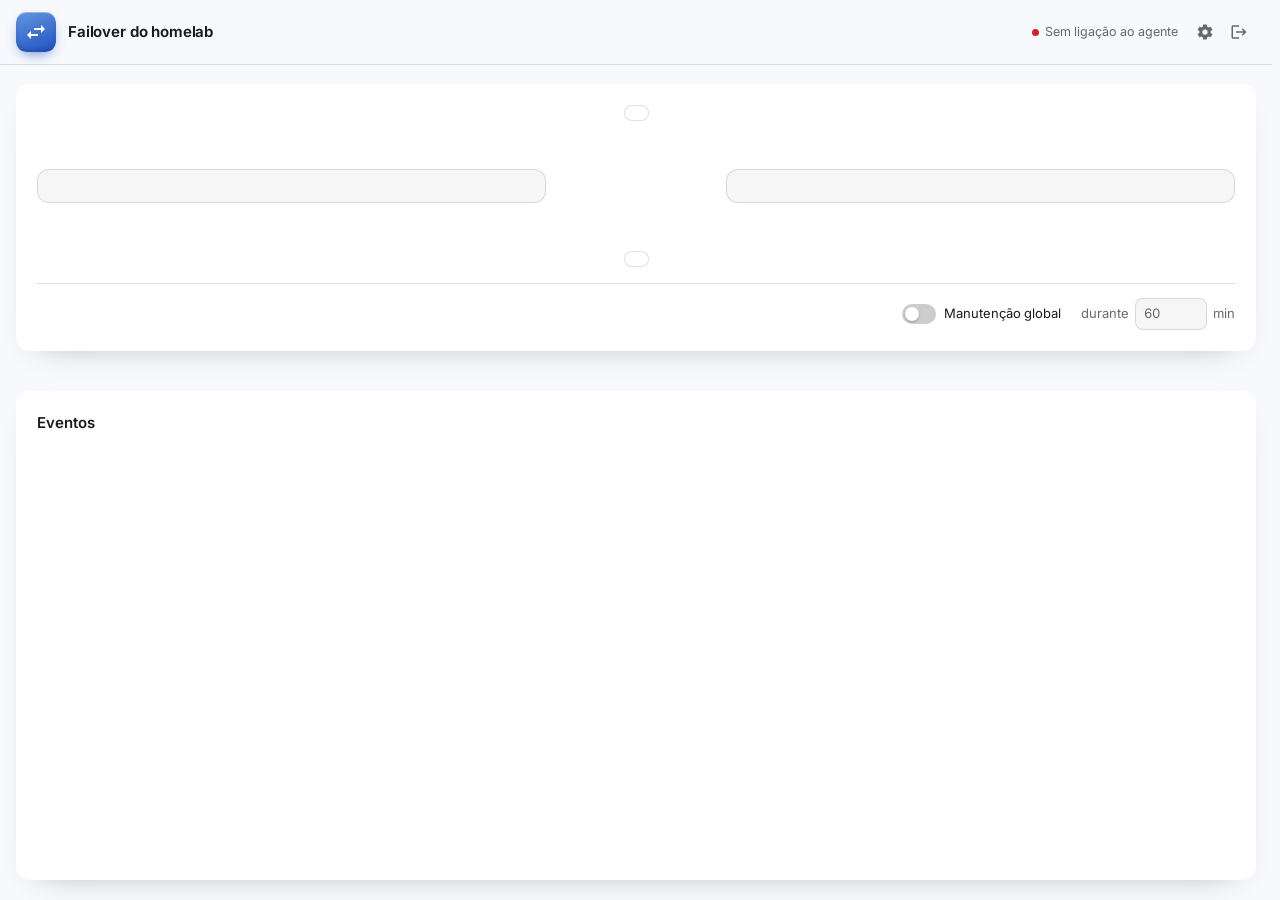
==== internal/agent/web/index.html @ 68bb16f4 "styling: touchup on small screens" ====
<!doctype html>
<html lang="pt">
<head>
<meta charset="utf-8">
<meta name="viewport" content="width=device-width, initial-scale=1">
<title>Failover</title>
<link rel="icon" href="data:image/svg+xml,%3Csvg xmlns='http://www.w3.org/2000/svg' viewBox='0 0 24 24'%3E%3Crect width='24' height='24' rx='6' fill='%232052c2'/%3E%3Cpath fill='%23fff' transform='translate(2.4 2.4) scale(.8)' d='m21 9l-4-4v3h-7v2h7v3M7 11l-4 4l4 4v-3h7v-2H7z'/%3E%3C/svg%3E">
<style>
/* Tokens follow LinuxIO (frontend/src/theme): dark variant by default, its light variant when asked. */
@font-face { font-family: "Inter Variable"; src: url(inter.woff2) format("woff2"); font-weight: 100 900; font-display: swap; }
:root {
  color-scheme: dark;
  --font: "Inter Variable", Inter, -apple-system, BlinkMacSystemFont, "Segoe UI", Roboto, sans-serif;
  --mono: ui-monospace, SFMono-Regular, "SF Mono", Menlo, Consolas, monospace;
  --bg: #1b2635;
  --paper: #233044;
  --card: rgba(17, 25, 42, .6);
  --card-gradient: linear-gradient(180deg, rgba(255,255,255,.18) 0%, rgba(255,255,255,.14) 18%, rgba(255,255,255,.11) 38%, rgba(255,255,255,.09) 62%, rgba(255,255,255,.08) 100%);
  --well: rgba(0, 0, 0, .18);
  --shadow: 0 16px 40px -28px rgba(0, 0, 0, .6);
  --text: rgba(255, 255, 255, .95);
  --muted: rgba(255, 255, 255, .56);
  --divider: rgba(255, 255, 255, .12);
  --primary: #407ad6;
  --primary-dark: #2f65cb;
  --success: #00e676;
  --warning: #ffc107;
  --error: #f54b3f;
  --info: #2196f3;
  --neutral: #bdbdbd;
  --radius-card: 14px;
  --radius-md: 12px;
  --radius: 8px;
}
@media (prefers-color-scheme: light) {
  :root {
    color-scheme: light;
    --bg: #f7f9fc; --paper: #fff;
    --card: rgba(255, 255, 255, .82);
    --card-gradient: linear-gradient(180deg, rgba(255,255,255,.72) 0%, rgba(255,255,255,.9) 40%, rgba(255,255,255,.98) 100%);
    --well: rgba(0, 0, 0, .035);
    --shadow: 0 12px 32px -24px rgba(0, 0, 0, .45);
    --text: rgba(15, 15, 15, .95); --muted: rgba(15, 15, 15, .62); --divider: rgba(0, 0, 0, .12);
    --primary: #376fd0; --primary-dark: #2052c2;
    --success: #1a7f37; --warning: #9a6700; --error: #cf222e; --info: #0969da; --neutral: #616161;
  }
}

*, *::before, *::after { box-sizing: border-box; }
html { -webkit-tap-highlight-color: transparent; }
body { margin: 0; min-height: 100vh; background: var(--bg); color: var(--text); font: 400 13px/1.5 var(--font);
  -webkit-font-smoothing: antialiased; font-feature-settings: "cv11", "ss01"; font-variant-numeric: tabular-nums; }
button, input { font: inherit; color: inherit; }
h1, h2, h3, p { margin: 0; }
a { color: inherit; }
:focus-visible { outline: 2px solid var(--primary); outline-offset: 2px; }
.muted { color: var(--muted); }
.mono { font-family: var(--mono); font-size: 12.5px; }
.icon { width: 18px; height: 18px; flex: none; fill: currentColor; }
[hidden] { display: none !important; }

/* the scrollbar's room is always kept: a page that scrolls is as wide as one that does not */
html { scrollbar-gutter: stable; }
main { max-width: 1680px; margin: 0 auto; padding: 20px 16px 48px; display: grid; gap: 20px; }
/* scrollbars as LinuxIO's: thin, almost gone until the pointer is over them */
:root { --sb-idle: rgba(127, 127, 127, .06); --sb-active: rgba(127, 127, 127, .35); --sb-hover: rgba(127, 127, 127, .5); }
* { --sb: var(--sb-idle); }
@media (hover: hover) { *:hover { --sb: var(--sb-active); } }
*::-webkit-scrollbar { width: 8px; height: 8px; }
*::-webkit-scrollbar-button { display: none; width: 0; height: 0; }
*::-webkit-scrollbar-track { background: transparent; }
*::-webkit-scrollbar-thumb { background-color: var(--sb); border-radius: 8px; border: 2px solid transparent; background-clip: content-box; }
*::-webkit-scrollbar-thumb:hover { background-color: var(--sb-hover); }
@supports not selector(::-webkit-scrollbar) { * { scrollbar-width: thin; scrollbar-color: var(--sb) transparent; } }

.card { position: relative; border-radius: var(--radius-card); background-color: var(--card); background-image: var(--card-gradient);
  box-shadow: var(--shadow); padding: 20px; border: 1px solid transparent; }
.card-head { display: flex; align-items: center; gap: 12px; margin-bottom: 16px; }
.card-head h2 { font-size: 15px; font-weight: 600; }
.card-head .spacer { flex: 1; }

/* chips: one colour (--c), mixed toward transparent, like LinuxIO's soft AppChip */
.chip { --c: var(--muted); display: inline-flex; align-items: center; gap: 6px; height: 24px; padding: 0 10px; border-radius: 999px;
  border: 1px solid color-mix(in srgb, var(--c), transparent 67%); background: color-mix(in srgb, var(--c), transparent 87%);
  color: var(--c); font-size: 12.5px; font-weight: 600; white-space: nowrap; }
.chip.xs { height: 20px; padding: 0 7px; font-size: 11.5px; }
/* all is well: say it quietly, colour is kept for what needs attention */
.chip.quiet { border-color: transparent; background: none; color: var(--muted); font-weight: 500; padding: 0 2px; }
.chip.quiet .dot { background: var(--c); }
.chip .dot, .live .dot { width: 7px; height: 7px; border-radius: 50%; background: currentColor; }
.busy .dot { animation: pulse 1.4s ease-in-out infinite; }
@keyframes pulse { 50% { opacity: .25; } }

.btn { --b: var(--primary); display: inline-flex; align-items: center; gap: 6px; padding: 5px 12px; border-radius: var(--radius);
  border: 1px solid color-mix(in srgb, var(--b), transparent 50%); background: transparent; color: var(--b);
  font-size: 12.5px; font-weight: 500; cursor: pointer; transition: background-color .15s, border-color .15s; }
.btn:hover { border-color: var(--b); background: color-mix(in srgb, var(--b), transparent 92%); }
.btn .icon { width: 16px; height: 16px; }
.btn.contained { background: var(--primary); border-color: var(--primary); color: #fff; text-shadow: 0 1px 1px rgba(0,0,0,.3); }
.btn.contained:hover { background: var(--primary-dark); }
.btn:disabled { opacity: .45; cursor: default; pointer-events: none; }
.btn.danger { --b: var(--warning); }
.btn.busy { opacity: .8; }
.btn .dot { width: 7px; height: 7px; border-radius: 50%; background: currentColor; }
.btn.busy .dot { animation: pulse 1.4s ease-in-out infinite; }

.switch { appearance: none; margin: 0; position: relative; width: 34px; height: 20px; flex: none; border-radius: 999px; cursor: pointer;
  background: color-mix(in srgb, var(--text), transparent 78%); transition: background-color .15s; }
.switch::before { content: ""; position: absolute; top: 3px; left: 3px; width: 14px; height: 14px; border-radius: 50%;
  background: #fff; box-shadow: 0 1px 2px rgba(0,0,0,.3); transition: transform .15s; }
.switch:checked { background: var(--warning); }
.switch:checked::before { transform: translateX(14px); }
.toggle { display: inline-flex; align-items: center; gap: 8px; cursor: pointer; }

input[type=number] { width: 72px; padding: 5px 8px; border-radius: var(--radius); border: 1px solid var(--divider);
  background: var(--well); font-variant-numeric: tabular-nums; }
input[type=number]:hover { border-color: color-mix(in srgb, var(--text), transparent 60%); }

/* header: brand, tabs, then status and actions */
.top { display: flex; align-items: center; gap: 12px 20px; flex-wrap: wrap; position: sticky; top: 0; z-index: 10;
  margin: -20px -16px 0; padding: 12px 16px; background: var(--bg); box-shadow: 0 1px 0 var(--divider); } /* always in view */
.brand { display: flex; align-items: center; gap: 12px; color: inherit; text-decoration: none; border-radius: 12px; }
.logo { display: grid; place-items: center; width: 40px; height: 40px; border-radius: 26%; color: #fff;
  background: linear-gradient(160deg, #6395e0, var(--primary-dark));
  box-shadow: inset 0 1px 1px rgba(255,255,255,.4), inset 0 -2px 4px rgba(0,0,0,.15), 0 6px 14px -6px rgba(32,82,194,.8); }
.logo .icon { width: 24px; height: 24px; }
.brand h1 { font-size: 15px; font-weight: 650; letter-spacing: -.01em; }
.brand-row { display: flex; align-items: baseline; gap: 8px; }
.version { color: var(--muted); font-size: 12.5px; text-decoration: none; font-variant-numeric: tabular-nums; }
.version:hover { color: var(--text); text-decoration: underline; }
.top-meta { display: flex; align-items: center; gap: 0; flex-wrap: wrap; margin-left: auto; }
.top-meta .live { margin-right: 10px; }
.page { display: grid; gap: 20px; }
/* settings: an index on the left, the sections on the right */
.settings { display: grid; grid-template-columns: 180px minmax(0, 1fr); gap: 20px; align-items: start; }
.toc { position: sticky; top: 84px; display: grid; gap: 2px; }
.toc a { padding: 7px 12px; border-radius: 8px; color: var(--muted); text-decoration: none; }
.toc a:hover { color: var(--text); background: color-mix(in srgb, var(--text), transparent 92%); }
.toc a[aria-current] { color: var(--text); background: color-mix(in srgb, var(--text), transparent 88%); }
#settingsBody { display: grid; gap: 16px; }
.set-sec { scroll-margin-top: 84px; }
.set-sec h2 { font-size: 15px; font-weight: 600; margin-bottom: 12px; }
.set-form fieldset { border: 0; padding: 0; margin: 0; display: grid; gap: 14px; min-width: 0; }
.set-field { display: grid; grid-template-columns: 240px minmax(0, 1fr); column-gap: 16px; row-gap: 4px; align-items: center; }
.set-label { display: flex; gap: 8px; align-items: center; }
.set-input { display: flex; align-items: center; gap: 6px; min-width: 0; }
.set-input input { width: min(100%, 380px); padding: 7px 10px; border-radius: var(--radius); border: 1px solid var(--divider); background: var(--well); }
.set-input input[type=number] { width: 96px; }
.set-input input:focus-visible { outline: 2px solid var(--primary); outline-offset: 0; }
.set-help, .field-err { grid-column: 2; font-size: 11.5px; color: var(--muted); }
.field-err { color: var(--error); }
.field-err:empty, .sec-err:empty, .checks:empty { display: none; }
.set-field:has(.field-err:not(:empty)) input { border-color: var(--error); }
fieldset:disabled .set-input input { opacity: .6; cursor: not-allowed; }
.checks { list-style: none; padding: 0; margin: 12px 0 0; display: grid; gap: 4px; font-size: 12.5px; }
.checks li { display: flex; gap: 6px; align-items: center; }
.checks .icon { width: 16px; height: 16px; }
.sec-err { margin-top: 12px; }
.sec-sub { margin-top: 20px; padding-top: 16px; border-top: 1px solid var(--divider); }
.set-sec .banner { margin-top: 12px; }
.disc-table { width: 100%; border-collapse: collapse; margin-bottom: 12px; font-size: 12.5px; }
.disc-table th { text-align: left; font-weight: 500; color: var(--muted); padding: 0 12px 8px 0; }
.disc-table td { padding: 8px 12px 8px 0; border-top: 1px solid var(--divider); }
.disc-table td:first-child { color: var(--muted); }
.disc-new { color: var(--primary); font-weight: 600; }
.disc-list { margin: 0 0 8px; }
.disc-row { align-items: flex-start !important; }
.disc-row input[type=checkbox] { margin-top: 3px; width: 16px; height: 16px; flex: none; }
.disc-row.is-done { opacity: .7; }
.disc-notes { display: block; color: var(--warning); font-size: 11.5px; margin-top: 2px; white-space: normal; } /* .list .grow cuts to one line */
.tl-row { display: grid; grid-template-columns: repeat(auto-fit, minmax(180px, 1fr)); gap: 0 12px; }
.tl-row .pw-field input { width: 100%; min-width: 0; }
.tl-row .pw-field { margin-top: 8px; }
.tl-err:empty { display: none; }
.form-foot .spacer { flex: 1; }
.setup { max-width: 820px; margin: 0 auto; display: grid; grid-template-columns: minmax(0, 1fr); gap: 16px; }
.setup-foot { display: flex; align-items: center; justify-content: space-between; gap: 12px; }
.wiz-n { display: inline-grid; place-items: center; width: 22px; height: 22px; border-radius: 50%; margin-right: 8px; font-size: 11.5px;
  background: var(--primary); color: #fff; font-variant-numeric: tabular-nums; vertical-align: 1px; }
.wiz-intro { margin: -4px 0 16px !important; }
.wiz-done { display: flex; gap: 8px; align-items: center; margin-top: 12px; }
.su-form { display: grid; gap: 14px; }
.su-form [hidden] { display: none !important; }
#svcForm fieldset { border: 0; padding: 0; margin: 0; display: grid; gap: 14px; min-width: 0; }
#svcForm .set-field { grid-template-columns: minmax(0, 1fr); }
#svcForm .set-help, #svcForm .field-err { grid-column: 1; }
#svcForm .set-input input, #svcForm select { width: min(100%, 420px); }
#svcForm textarea { width: 100%; min-height: 120px; padding: 8px 10px; border-radius: var(--radius); border: 1px solid var(--divider);
  background: var(--well); font: 12.5px/1.5 var(--mono); resize: vertical; }
#svcForm fieldset:disabled textarea, #svcForm fieldset:disabled select { opacity: .6; cursor: not-allowed; }
.svc-img { object-fit: contain; }
.icon-url { display: flex; align-items: center; gap: 10px; width: 100%; }
.icon-url .svc-icon { width: 34px; height: 34px; border-radius: 8px; flex: none; }
.icon-url input { flex: 1; }
.set-help a { color: var(--primary); }
select option { background-color: var(--paper); color: var(--text); } /* the list takes the select's see-through well otherwise */
select { font: inherit; color: inherit; padding: 5px 8px; border-radius: 8px; border: 1px solid var(--divider); background: var(--well);
  font-variant-numeric: tabular-nums; }
.live { display: inline-flex; align-items: center; gap: 6px; color: var(--muted); font-size: 12.5px; margin-left: 4px; font-variant-numeric: tabular-nums; }
.live .dot { background: var(--success); }
.live.stale .dot { background: var(--error); }

.banner { display: flex; gap: 10px; align-items: flex-start; padding: 12px 16px; border-radius: var(--radius-md);
  border: 1px solid color-mix(in srgb, var(--c), transparent 60%); background: color-mix(in srgb, var(--c), transparent 88%); }
.banner .icon { color: var(--c); margin-top: 1px; }

/* the topology: where every service is running right now */
.topo { position: relative; display: grid; grid-template-columns: minmax(0, 1fr) minmax(110px, 180px) minmax(0, 1fr);
  grid-template-areas: ". clients ." "server lane tnas" ". internet ."; row-gap: 48px; align-items: stretch; }
#nodeServer { grid-area: server; } #nodeTnas { grid-area: tnas; } #lane { grid-area: lane; }
#internet { grid-area: internet; }
.clients { grid-area: clients; justify-self: center; position: relative; z-index: 1; display: flex; align-items: center; gap: 10px;
  padding: 7px 16px 7px 7px; border-radius: 999px; background: var(--paper); border: 1px solid var(--divider); box-shadow: var(--shadow); white-space: nowrap; }
.clients .node-icon { width: 32px; height: 32px; border-radius: 50%; }
.clients .node-icon .icon { width: 18px; height: 18px; }
.clients strong { font-weight: 600; }
.clients small { display: block; color: var(--muted); font-size: 11.5px; }
/* the wires from the clients; packets travel along the ones carrying traffic */
.wires { position: absolute; inset: 0; width: 100%; height: 100%; overflow: visible; pointer-events: none; }
.wire { fill: none; stroke: var(--divider); stroke-width: 2; }
.wire.on { stroke: color-mix(in srgb, var(--wc), transparent 50%); stroke-dasharray: 6 8; animation: wire 1s linear infinite; }
@keyframes wire { to { stroke-dashoffset: -14; } }
.pkt { fill: var(--wc); filter: drop-shadow(0 0 4px var(--wc)); }
.node, .lane { position: relative; z-index: 1; }
.probe { position: absolute; left: 0; top: 50%; width: 10px; height: 10px; border-radius: 50%; background: var(--pc);
  box-shadow: 0 0 12px 3px color-mix(in srgb, var(--pc), transparent 40%); pointer-events: none; }
.lane-label { grid-area: label; align-self: end; color: var(--muted); font-size: 11.5px; white-space: nowrap; }
/* under the link: the mode, then the services on their way */
.lane-under { grid-area: pills; align-self: start; display: grid; justify-items: center; gap: 8px; margin-top: 6px; }
/* opaque: the link runs behind it when the boxes stack */
.mode-chip { text-decoration: none; background: linear-gradient(color-mix(in srgb, var(--c), transparent 87%), color-mix(in srgb, var(--c), transparent 87%)), var(--paper); }
/* heartbeat bars: one per check, newest on the right */
.beats { display: flex; gap: 2px; height: 22px; align-items: stretch; }
.beat { flex: 1; min-width: 2px; border-radius: 3px; background: color-mix(in srgb, var(--text), transparent 92%); transform-origin: bottom; }
.beat.up { background: color-mix(in srgb, var(--success), transparent 25%); } .beat.down { background: var(--error); }
.beat.unknown { background: color-mix(in srgb, var(--neutral), transparent 55%); }
.beat.new { animation: beat-in .5s cubic-bezier(.2, .8, .2, 1); }
@keyframes beat-in { from { transform: scaleY(0); opacity: 0; } }
.beats-foot { display: flex; justify-content: space-between; margin-top: 4px; color: var(--muted); font-size: 11.5px; font-variant-numeric: tabular-nums; }
.node-beats .beats { height: 16px; }
.ring { width: 14px; height: 14px; border-radius: 50%; flex: none;
  background: conic-gradient(var(--c) calc(var(--p) * 1%), color-mix(in srgb, var(--c), transparent 75%) 0);
  -webkit-mask: radial-gradient(circle, transparent 3.5px, #000 4px); mask: radial-gradient(circle, transparent 3.5px, #000 4px); }
.live.ping .dot { animation: live-ping .9s ease-out; }
@keyframes live-ping { from { box-shadow: 0 0 0 0 color-mix(in srgb, var(--success), transparent 20%); } to { box-shadow: 0 0 0 7px transparent; } }
.node { border-radius: 12px; background: var(--well); padding: 16px; display: grid; grid-template-columns: minmax(0, 1fr); gap: 12px; align-content: start;
  border: 1px solid var(--divider); transition: border-color .5s, box-shadow .5s, background-color .15s; }
.node:has(.node-head:hover) { background: color-mix(in srgb, var(--text), transparent 95%); }
.node.lit { border-color: color-mix(in srgb, var(--info), transparent 50%); box-shadow: 0 0 0 3px color-mix(in srgb, var(--info), transparent 88%); }
.node-head { display: flex; flex-wrap: wrap; align-items: center; gap: 8px 12px; width: 100%; padding: 0; border: 0; border-radius: 8px;
  background: none; color: inherit; font: inherit; text-align: left; cursor: pointer; }
.node-id { display: grid; min-width: 0; }
.node-meta { display: flex; align-items: center; gap: 6px; color: var(--muted); font-size: 12.5px; }
.node-meta .icon { width: 15px; height: 15px; }
.node-meta.warn { color: var(--warning); }
.node-icon { display: grid; place-items: center; width: 38px; height: 38px; border-radius: 10px;
  background: color-mix(in srgb, var(--text), transparent 90%); }
.node-icon .icon { width: 22px; height: 22px; }
/* the machine's state, breathing: green up, amber degraded, red down, grey unknown */
.node-icon.st { --sc: var(--neutral); color: var(--sc); background: color-mix(in srgb, var(--sc), transparent 82%);
  transition: color .4s, background-color .4s; }
.node-icon.st-up { --sc: var(--success); animation: halo 2.8s ease-out infinite, glow 2.8s ease-in-out infinite; }
.node-icon.st-warn { --sc: var(--warning); animation: halo 1.6s ease-out infinite, glow 1.6s ease-in-out infinite; }
.node-icon.st-down { --sc: var(--error); animation: halo 1s ease-out infinite, glow 1s ease-in-out infinite; }
@keyframes halo { from { box-shadow: 0 0 0 0 color-mix(in srgb, var(--sc), transparent 50%); } 70%, to { box-shadow: 0 0 0 8px transparent; } }
@keyframes glow { 50% { background-color: color-mix(in srgb, var(--sc), transparent 68%); } }
.node-title { font-size: 15px; font-weight: 600; }
/* the chip wraps to the right when the head is narrow */
.node-end { display: flex; align-items: center; gap: 12px; margin-left: auto; }
/* centred, the lines as even as they can be (text-wrap: balance over the pills as words) */
.pills { min-height: 32px; text-align: center; text-wrap: balance; line-height: 0; margin: -4px; }
.pills > * { margin: 4px; vertical-align: middle; line-height: 1.5; }
.pills .empty { display: inline-block; line-height: 32px; }
/* dragging a service to the other box: a copy follows the pointer, the box it may go to lights up */
.node .pill { touch-action: none; } /* a touch on a pill drags it rather than scroll */
.pill.dragging { opacity: .35; }
.pill-ghost { position: fixed; z-index: 30; pointer-events: none; margin: 0; box-shadow: 0 12px 28px -10px rgba(0,0,0,.6);
  background: var(--paper) !important; transform: rotate(-2deg); }
.node.drop-ok { border-color: var(--primary); box-shadow: 0 0 0 3px color-mix(in srgb, var(--primary), transparent 80%); }
.node.drop-ok.over { background: color-mix(in srgb, var(--primary), transparent 90%); }
.pill { --c: var(--success); display: inline-flex; align-items: center; gap: 7px; height: 32px; padding: 0 12px 0 9px; border-radius: 999px;
  font: inherit; font-weight: 550; color: inherit; cursor: pointer; border: 1px solid color-mix(in srgb, var(--c), transparent 62%);
  background: color-mix(in srgb, var(--c), transparent 88%); transition: background-color .15s; }
/* the state colour goes on the icon (and ring/dot) only; the pill itself stays neutral */
.pill, .pill.quiet { border-color: var(--divider); background: color-mix(in srgb, var(--text), transparent 95%); }
.pill:hover { background: color-mix(in srgb, var(--text), transparent 90%); }
.pill .icon { width: 16px; height: 16px; color: var(--c); }
.pill .dot { width: 7px; height: 7px; border-radius: 50%; background: var(--c); }
.empty { color: var(--muted); font-size: 12.5px; }
/* the label above the link, the services on their way below (beside it when vertical) */
.lane { position: relative; display: grid; grid-template-rows: 1fr 1fr; grid-template-areas: "label" "pills";
  justify-items: center; gap: 8px; padding: 12px 8px; }
.lane-pills { display: flex; flex-wrap: wrap; justify-content: center; gap: 6px; }
/* opaque, so the link does not show through them when it runs vertically behind */
.lane-pills .pill { background: var(--paper); }
.lane-pills .pill:hover { background: color-mix(in srgb, var(--text) 8%, var(--paper)); }
/* the link between the two: the agent's checks flow from the TNAS to the server,
   green or red; while services are on their way it flows their way, in amber */
.lane { --fc: var(--success); }
.lane.down { --fc: var(--error); }
.lane.moving { --fc: var(--warning); }
.flow { position: absolute; left: 0; right: 0; top: 50%; height: 2px; margin-top: -1px;
  background: repeating-linear-gradient(90deg, var(--divider) 0 6px, transparent 6px 12px); }
.lane.active .flow { background-image: repeating-linear-gradient(90deg, color-mix(in srgb, var(--fc), transparent 35%) 0 6px, transparent 6px 12px);
  animation: flow .8s linear infinite; }
.flow::after { content: ""; position: absolute; top: -3px; left: 0; width: 8px; height: 8px; border-radius: 50%; opacity: 0;
  background: var(--fc); box-shadow: 0 0 10px 2px color-mix(in srgb, var(--fc), transparent 40%); }
.lane.active .flow::after { opacity: 1; animation: packet 2.2s cubic-bezier(.45, 0, .55, 1) infinite; }
.lane.back .flow, .lane.back .flow::after { animation-direction: reverse; }
@keyframes flow { to { background-position: 12px 0; } }
@keyframes packet { from { left: 0; } to { left: calc(100% - 8px); } }
.lane > :not(.flow, .probe) { position: relative; }
.hero-foot { display: flex; align-items: center; gap: 12px 20px; flex-wrap: wrap; margin-top: 16px; padding-top: 14px;
  border-top: 1px solid var(--divider); }
.hero-foot .router { display: inline-flex; align-items: center; gap: 8px; margin-right: auto; }
.duration { display: inline-flex; align-items: center; gap: 6px; color: var(--muted); }

/* services */
/* under the topology: the services, then the events with their own scroll */
.lower { display: grid; grid-template-columns: minmax(0, 1fr); gap: 20px; }
.svc-col { display: grid; gap: 16px; min-width: 0; }
.ev-card { display: flex; flex-direction: column; min-height: 0; padding-bottom: 12px; }
.ev-card .timeline { overflow-y: auto; min-height: 0; flex: 1; margin: 0 -8px; padding: 0 8px; }
/* wide screens: the page fits the window, and only the lists scroll */
@media (min-width: 861px) and (min-height: 640px) {
  main:has(#page-overview:not([hidden])) { height: 100dvh; grid-template-rows: auto minmax(0, 1fr); padding-bottom: 20px; }
  #page-overview { display: flex; flex-direction: column; min-height: 0; }
  .lower { flex: 1; min-height: 0; display: flex; flex-direction: column; }
  .ev-card { flex: 1; min-height: 240px; } /* below that, the page scrolls */
}
.grid { display: grid; grid-template-columns: repeat(auto-fill, minmax(210px, 1fr)); gap: 12px; }
.svc { --accent: var(--success); display: flex; flex-direction: column; gap: 10px; padding: 14px; border-radius: 12px; cursor: pointer;
  border-bottom: 3px solid color-mix(in srgb, var(--accent), transparent 70%); scroll-margin-top: 84px; transition: border-color .5s, background-color .15s; }
.svc.alert { border-bottom-color: var(--accent); }
.svc:hover { background-color: color-mix(in srgb, var(--text), transparent 96%); }
.svc-top { display: flex; align-items: center; gap: 10px; min-width: 0; }
.svc-top h3 { font-size: 13px; font-weight: 600; min-width: 0; overflow: hidden; text-overflow: ellipsis; white-space: nowrap; }
.svc-top .svc-icon { width: 30px; height: 30px; border-radius: 8px; }
.svc-top .svc-icon .icon { width: 18px; height: 18px; }
.svc-top .sdot { margin-left: auto; width: 8px; height: 8px; border-radius: 50%; flex: none; background: var(--accent); }
.svc-line { color: var(--muted); font-size: 12.5px; font-variant-numeric: tabular-nums; }
.svc-icon { display: grid; place-items: center; width: 38px; height: 38px; border-radius: 26%; flex: none; color: var(--accent);
  background: color-mix(in srgb, var(--accent), transparent 86%); }
.svc-icon .icon { width: 22px; height: 22px; }
.svc-icon:has(.svc-img) { background: none; } /* a service's own icon has its colours: no tint behind it */
.svc-open { display: inline-flex; align-items: center; gap: 2px; padding: 0; border: 0; background: none; color: inherit;
  font: inherit; cursor: pointer; }
.svc-open:hover { color: var(--primary); }
.status { display: grid; gap: 8px; }
.status p { color: var(--text); }
.status.tone-error p { color: var(--error); }
.bar { height: 6px; border-radius: 999px; background: color-mix(in srgb, var(--text), transparent 90%); overflow: hidden; }
.bar span { display: block; height: 100%; border-radius: inherit; background: var(--accent); transition: width .6s ease; }

/* rules + events */
.seg { display: grid; grid-template-columns: 1fr 1fr; gap: 8px; border: 0; padding: 0; margin: 0 0 16px; }
.seg legend { color: var(--muted); font-size: 12.5px; margin-bottom: 6px; padding: 0; }
.seg label { display: grid; gap: 2px; padding: 10px 12px; border-radius: var(--radius-md); border: 1px solid var(--divider);
  background: var(--well); cursor: pointer; }
.seg input { position: absolute; opacity: 0; pointer-events: none; }
.seg strong { font-weight: 600; }
.seg small { color: var(--muted); font-size: 12.5px; }
.seg label:has(input:checked) { border-color: var(--primary); background: color-mix(in srgb, var(--primary), transparent 85%); }
.seg label:has(input:focus-visible) { outline: 2px solid var(--primary); outline-offset: 2px; }
.field { display: flex; align-items: center; gap: 8px; margin-bottom: 16px; }
.unit { color: var(--muted); margin-left: 6px; }
.form-foot { display: flex; justify-content: flex-end; align-items: center; gap: 8px; margin-top: 16px; }

.timeline { list-style: none; margin: 0; padding: 0; }
.ev { --c: var(--neutral); display: grid; grid-template-columns: 14px 96px 120px minmax(0, 1fr); gap: 12px; padding: 9px 4px; align-items: start; }
.ev time { color: var(--muted); font-variant-numeric: tabular-nums; font-size: 12.5px; white-space: nowrap; }
.ev-svc { color: var(--muted); font-size: 12.5px; overflow: hidden; text-overflow: ellipsis; white-space: nowrap; }
.ev.err p { color: var(--error); }
.sheet .ev { grid-template-columns: 14px 96px minmax(0, 1fr); }
.ev-filters { display: flex; flex-wrap: wrap; gap: 8px; margin-bottom: 8px; }
.ev-filters .btn { margin-left: auto; }
.ev-card .ev-filters { flex-wrap: nowrap; align-items: center; }
.ev-card .ev-filters select { max-width: 45%; }
.ev-card .ev-filters input { flex: 1; min-width: 0; max-width: 320px; }
.ev-card .ev-filters .icon-btn { margin-left: auto; }
.ev-filters input { flex: 1; min-width: 180px; max-width: 320px; padding: 6px 10px; border-radius: 8px; border: 1px solid var(--divider); background: var(--well); }
#evMore { display: flex; justify-content: center; padding-top: 12px; }
#evMore:empty { display: none; }
.ev + .ev { border-top: 1px solid var(--divider); }
.ev-dot { width: 10px; height: 10px; margin-top: 4px; border-radius: 50%; background: var(--c);
  box-shadow: 0 0 0 3px color-mix(in srgb, var(--c), transparent 80%); }
.ev { border-radius: 8px; }
.ev.fresh { animation: fresh 2s ease-out; }
@keyframes fresh { from { background: color-mix(in srgb, var(--c), transparent 82%); transform: translateY(-6px); } 30% { transform: none; } }

/* dialog and toasts */
dialog { width: min(440px, calc(100vw - 32px)); padding: 24px; border-radius: var(--radius-card); color: var(--text);
  background: var(--paper); border: 1px solid rgba(255,255,255,.2);
  box-shadow: 0 0 10px rgba(255,255,255,.18), 0 0 20px rgba(255,255,255,.1), 0 24px 48px -12px rgba(0,0,0,.6); }
dialog::backdrop { background: rgba(0, 0, 0, .5); }
dialog h2 { font-size: 15px; font-weight: 600; margin-bottom: 8px; }
dialog p { color: var(--muted); }
.dlg-foot { display: flex; justify-content: flex-end; gap: 8px; margin-top: 20px; }
.pw-field { display: grid; gap: 4px; margin-top: 12px; color: var(--muted); font-size: 12.5px; }
.pw-field input { padding: 8px 10px; border-radius: var(--radius); border: 1px solid var(--divider); background: var(--well); font-size: 13px; }
.pw-field input:focus-visible { outline: 2px solid var(--primary); outline-offset: 0; }
#pwErr:empty, .token-err:empty { display: none; }
.sec-btns { display: flex; flex-wrap: wrap; gap: 8px; margin-top: 12px; }
.sec .toggle { margin-bottom: 8px; }
.sec .kv { margin-top: 12px; }
.toasts { position: fixed; right: 16px; bottom: 16px; display: grid; gap: 8px; z-index: 10; }
.toast { --c: var(--success); display: flex; gap: 10px; align-items: center; max-width: 380px; padding: 10px 14px;
  border-radius: var(--radius-md); background: var(--paper); border: 1px solid color-mix(in srgb, var(--c), transparent 55%);
  box-shadow: 0 6px 16px -8px rgba(0,0,0,.5); }
.toast .icon { color: var(--c); }
.toast { animation: toast-in .25s cubic-bezier(.2, .8, .2, 1); }
@keyframes toast-in { from { opacity: 0; transform: translateY(8px); } }

/* details sheet */
dialog.sheet { margin: 0 0 0 auto; width: min(580px, 100vw); max-width: 100vw; height: 100dvh; max-height: 100dvh; padding: 0;
  border-radius: var(--radius-card) 0 0 var(--radius-card); border-right: 0; }
dialog.sheet[open] { animation: sheet-in .32s cubic-bezier(.2, .8, .2, 1); }
dialog.sheet[open]::backdrop { animation: fade-in .32s ease; }
@keyframes sheet-in { from { transform: translateX(56px); opacity: 0; } }
@keyframes fade-in { from { opacity: 0; } }
.sheet-inner { display: grid; grid-template-rows: auto minmax(0, 1fr) auto; height: 100%; }
.sheet-head { display: flex; align-items: center; gap: 12px; padding: 20px 16px 16px 20px; border-bottom: 1px solid var(--divider); }
.sheet-title { display: flex; align-items: center; gap: 12px; flex: 1; min-width: 0; }
.sheet-title h2 { margin: 0; font-size: 15px; }
.sheet-title .chip { margin-left: auto; }
.sheet-body { overflow-y: auto; padding: 0 20px 28px; }
.sheet-body p { color: var(--text); }
.sheet-foot { display: flex; align-items: center; justify-content: space-between; gap: 12px; flex-wrap: wrap;
  padding: 14px 20px; border-top: 1px solid var(--divider); }
.icon-btn { display: grid; place-items: center; width: 34px; height: 34px; flex: none; border-radius: 50%; border: 0;
  background: none; color: var(--muted); cursor: pointer; }
.icon-btn:hover { background: color-mix(in srgb, var(--text), transparent 90%); color: var(--text); }
.sec { padding-top: 20px; }
.sec h3 { margin: 0 0 10px; font-size: 13px; font-weight: 600; color: var(--muted); }
.sec-head { display: flex; align-items: center; justify-content: space-between; gap: 12px; margin-bottom: 10px; }
.sec-head h3 { margin: 0; }
.kv { display: grid; grid-template-columns: max-content minmax(0, 1fr); gap: 8px 18px; margin: 0; }
.kv dt { color: var(--muted); }
.kv dd { margin: 0; overflow-wrap: anywhere; }
.list { list-style: none; margin: 0; padding: 0; }
.list li { display: flex; align-items: center; gap: 10px; padding: 9px 0; border-top: 1px solid var(--divider); }
.list li:first-child { border-top: 0; }
.list .grow { flex: 1; min-width: 0; overflow: hidden; text-overflow: ellipsis; white-space: nowrap; }
.list .icon { width: 16px; height: 16px; }
.list .side { color: var(--muted); font-size: 12.5px; white-space: nowrap; font-variant-numeric: tabular-nums; }
.stack { margin-top: 14px; }
.stack-name { display: flex; align-items: center; gap: 8px; font-weight: 600; margin-bottom: 2px; }
.stack-name .icon { width: 16px; height: 16px; color: var(--muted); }
.ok-text { color: var(--success); } .bad-text { color: var(--error); } .warn-text { color: var(--warning); }
.note-text { color: var(--muted) !important; font-size: 12.5px; margin-top: 8px; }

@media (max-width: 860px) {
  .set-sec, .svc { scroll-margin-top: 124px; } /* the sticky header takes two lines here */
  .ev, .sheet .ev { grid-template-columns: 14px auto minmax(0, 1fr); row-gap: 2px; }
  .ev p { grid-column: 2 / -1; }
  .settings { grid-template-columns: minmax(0, 1fr); }
  .set-field { grid-template-columns: minmax(0, 1fr); }
  .set-help, .field-err { grid-column: 1; }
  .toc { display: none; }
  .lower { grid-template-columns: minmax(0, 1fr); }
  .ev-card .timeline { max-height: 60vh; }
  .topo { grid-template-columns: minmax(0, 1fr); grid-template-areas: "clients" "server" "lane" "tnas" "internet"; row-gap: 0; }
  #internet { margin: 14px 0 0; }
  .wires { display: none; }
  .clients { margin-bottom: 14px; }
  .probe { left: 50%; top: 0; }
  /* only the mode, centred on the link; the label goes */
  .lane { grid-template: auto / minmax(0, 1fr); grid-template-areas: "pills"; align-items: center; padding: 14px 0; }
  .lane-label { display: none; }
  .lane-under { margin-top: 0; }
  .sm-hide { display: none !important; }
  .hero-foot .router { flex-basis: 100%; } /* the maintenance and its time share the line below */
  .lane-pills:empty { display: none; }
  .flow { left: 50%; right: auto; top: 0; bottom: 0; width: 2px; height: auto; margin: 0 0 0 -1px;
    background: repeating-linear-gradient(180deg, var(--divider) 0 6px, transparent 6px 12px); }
  .lane.active .flow { background-image: repeating-linear-gradient(180deg, color-mix(in srgb, var(--fc), transparent 35%) 0 6px, transparent 6px 12px);
    animation-name: flow-v; }
  .flow::after { top: 0; left: -3px; }
  .lane.active .flow::after { animation-name: packet-v; }
  @keyframes flow-v { to { background-position: 0 12px; } }
  @keyframes packet-v { from { top: 0; } to { top: calc(100% - 8px); } }
  dialog.sheet { border-radius: 0; }
}
@media (max-width: 420px) { .grid { grid-template-columns: minmax(0, 1fr); } .seg { grid-template-columns: 1fr; } }
@media (prefers-reduced-motion: reduce) { *, *::before, *::after { animation: none !important; transition: none !important; } }
</style>
</head>
<body>
<main>
  <header class="top">
    <div class="brand-row"><a class="brand" href="#/" title="Visão geral"><span class="logo" data-icon="swap"></span><h1>Failover do homelab</h1></a>
      <a class="version" id="version" target="_blank" rel="noopener" title="Esta versão no GitHub"></a></div>
    <div class="top-meta">
      <span class="live" id="live"><span class="dot"></span><span id="liveText">A ligar ao agente…</span></span>
      <a class="icon-btn" href="#/definicoes" aria-label="Definições" title="Definições" data-icon="cog"></a>
      <button class="icon-btn" data-logout aria-label="Sair" title="Sair (sai sozinho após 30 min sem atividade)" data-icon="logout"></button>
    </div>
  </header>

  <section class="page" id="page-overview">
  <div class="banner" id="banner" role="alert" hidden><span data-icon="alert"></span><div id="bannerText"></div></div>
  <div class="banner" id="setupBanner" style="--c:var(--info)" hidden><span data-icon="wrench"></span>
    <div>A configuração inicial ainda não está concluída. <a href="#/assistente">Continuar o assistente</a></div></div>

  <section class="card" aria-label="Onde está cada serviço">
    <div class="topo" id="topo">
      <svg class="wires" id="wires" aria-hidden="true"></svg>
      <div class="clients" id="clients"></div>
      <div class="clients" id="internet"></div>
      <div class="node" id="nodeServer"></div>
      <div class="lane" id="lane"></div>
      <div class="node" id="nodeTnas"></div>
    </div>
    <div class="hero-foot">
      <span class="router" id="router"></span>
      <label class="toggle"><input type="checkbox" role="switch" class="switch" id="maintGlobal"> <span id="maintGlobalText">Manutenção global</span></label>
      <label class="duration">durante <input type="number" id="maintMin" min="1" max="10080" value="60"> min</label>
    </div>
  </section>

  <div class="lower">
    <div class="svc-col">
      <div class="grid" id="svcs"></div>
    </div>
    <section class="card ev-card" aria-label="Eventos">
      <div class="card-head"><h2>Eventos</h2><span class="spacer"></span><span class="muted" id="evCount"></span></div>
      <div class="ev-filters" id="evFilters"></div>
      <ol class="timeline" id="events"></ol>
      <div id="evMore"></div>
    </section>
  </div>

  </section>

  <section class="page" id="page-setup" hidden>
    <div class="setup">
      <div class="card-head" style="margin:0 4px -8px"><h2>Configurar em 1 minuto</h2></div>
      <p class="note-text" style="margin:0 4px">O agente já procurou o que pôde no TNAS e no espelho. Confirma, completa o que falta e carrega em Começar: grava tudo e diz como correu cada bloco.</p>
      <section class="card set-sec" id="su-rede"></section>
      <section class="card set-sec" id="su-paths"></section>
      <section class="card set-sec" id="su-tech"></section>
      <section class="card set-sec" id="su-mail"></section>
      <section class="card set-sec" id="su-svcs"></section>
      <div class="setup-foot"><a class="muted" href="#/">Continuar mais tarde</a>
        <button type="button" class="btn contained" id="suStart">Começar</button></div>
    </div>
  </section>

  <section class="page" id="page-settings" hidden>
    <div class="settings">
      <nav class="toc" aria-label="Secções das definições">
        <a href="#/definicoes/geral" data-sub="geral">Geral</a>
        <a href="#/definicoes/servicos" data-sub="servicos">Serviços</a>
        <a href="#/definicoes/rede" data-sub="rede">Rede</a>
        <a href="#/definicoes/verificacao" data-sub="verificacao">Verificação</a>
        <a href="#/definicoes/dns" data-sub="dns">DNS</a>
        <a href="#/definicoes/caminhos" data-sub="caminhos">Caminhos</a>
        <a href="#/definicoes/avisos" data-sub="avisos">Avisos por email</a>
        <a href="#/definicoes/noturna" data-sub="noturna">Descarga noturna</a>
        <a href="#/definicoes/interface" data-sub="interface">Interface</a>
        <a href="#/definicoes/conta" data-sub="conta">Conta</a>
      </nav>
      <div id="settingsBody"></div>
    </div>
  </section>
</main>

<dialog id="confirm">
  <form method="dialog">
    <h2 id="dlgTitle"></h2>
    <p id="dlgBody"></p>
    <div class="dlg-foot">
      <button class="btn" value="cancel">Cancelar</button>
      <button class="btn contained" value="ok" id="dlgOk"></button>
    </div>
  </form>
</dialog>
<dialog id="pwDlg" aria-labelledby="pwTitle">
  <form id="pwForm" autocomplete="on">
    <h2 id="pwTitle">Mudar a password</h2>
    <p>Fica guardada só como hash em <span class="mono">config/user.yml</span>. As outras sessões abertas terminam.</p>
    <input type="text" name="username" id="pwUser" autocomplete="username" value="admin" hidden>
    <label class="pw-field">Password atual <input type="password" id="pwCurrent" autocomplete="current-password" required></label>
    <label class="pw-field">Nova password <input type="password" id="pwNew" autocomplete="new-password" minlength="8" required></label>
    <label class="pw-field">Repetir a nova password <input type="password" id="pwAgain" autocomplete="new-password" minlength="8" required></label>
    <p class="bad-text" id="pwErr" role="alert"></p>
    <div class="dlg-foot">
      <button type="button" class="btn" id="pwCancel">Cancelar</button>
      <button type="submit" class="btn contained" id="pwSave">Mudar password</button>
    </div>
  </form>
</dialog>
<dialog id="panel" class="sheet" aria-labelledby="panelTitle">
  <div class="sheet-inner">
    <div class="sheet-head"><div class="sheet-title" id="panelHead"></div>
      <button class="icon-btn" id="panelClose" aria-label="Fechar" data-icon="close"></button></div>
    <div class="sheet-body" id="panelBody"></div>
    <div class="sheet-foot" id="panelFoot" hidden></div>
  </div>
</dialog>
<div class="toasts" id="toasts" aria-live="polite"></div>

<script>
// mdi icons, the set LinuxIO uses (@iconify-json/mdi)
const ICONS = {"server":"M4 1h16a1 1 0 0 1 1 1v4a1 1 0 0 1-1 1H4a1 1 0 0 1-1-1V2a1 1 0 0 1 1-1m0 8h16a1 1 0 0 1 1 1v4a1 1 0 0 1-1 1H4a1 1 0 0 1-1-1v-4a1 1 0 0 1 1-1m0 8h16a1 1 0 0 1 1 1v4a1 1 0 0 1-1 1H4a1 1 0 0 1-1-1v-4a1 1 0 0 1 1-1M9 5h1V3H9zm0 8h1v-2H9zm0 8h1v-2H9zM5 3v2h2V3zm0 8v2h2v-2zm0 8v2h2v-2z","nas":"M4 5c-1.11 0-2 .89-2 2v10c0 1.11.89 2 2 2h16c1.11 0 2-.89 2-2V7c0-1.11-.89-2-2-2zm.5 2a1 1 0 0 1 1 1a1 1 0 0 1-1 1a1 1 0 0 1-1-1a1 1 0 0 1 1-1M7 7h13v10H7zm1 1v8h3V8zm4 0v8h3V8zm4 0v8h3V8zM9 9h1v1H9zm4 0h1v1h-1zm4 0h1v1h-1z","router":"M5 9c-1.1 0-2 .9-2 2v4a2 2 0 0 0 2 2h6v2h-1c-.55 0-1 .45-1 1H2v2h7c0 .55.45 1 1 1h4c.55 0 1-.45 1-1h7v-2h-7c0-.55-.45-1-1-1h-1v-2h6c1.11 0 2-.89 2-2v-4a2 2 0 0 0-2-2zm1 3h2v2H6zm3.5 0h2v2h-2zm3.5 0h2v2h-2z","shield":"M21 11c0 5.55-3.84 10.74-9 12c-5.16-1.26-9-6.45-9-12V5l9-4l9 4zm-9 10c3.75-1 7-5.46 7-9.78V6.3l-7-3.12L5 6.3v4.92C5 15.54 8.25 20 12 21m2.8-10V9.5C14.8 8.1 13.4 7 12 7S9.2 8.1 9.2 9.5V11c-.6 0-1.2.6-1.2 1.2v3.5c0 .7.6 1.3 1.2 1.3h5.5c.7 0 1.3-.6 1.3-1.2v-3.5c0-.7-.6-1.3-1.2-1.3m-1.3 0h-3V9.5c0-.8.7-1.3 1.5-1.3s1.5.5 1.5 1.3z","images":"M21 17H7V3h14m0-2H7a2 2 0 0 0-2 2v14a2 2 0 0 0 2 2h14a2 2 0 0 0 2-2V3a2 2 0 0 0-2-2M3 5H1v16a2 2 0 0 0 2 2h16v-2H3m12.96-10.71l-2.75 3.54l-1.96-2.36L8.5 15h11z","speed":"M12 16a3 3 0 0 1-3-3c0-1.12.61-2.1 1.5-2.61l9.71-5.62l-5.53 9.58c-.5.98-1.51 1.65-2.68 1.65m0-13c1.81 0 3.5.5 4.97 1.32l-2.1 1.21C14 5.19 13 5 12 5a8 8 0 0 0-8 8c0 2.21.89 4.21 2.34 5.65h.01c.39.39.39 1.02 0 1.41s-1.03.39-1.42.01A9.97 9.97 0 0 1 2 13A10 10 0 0 1 12 3m10 10c0 2.76-1.12 5.26-2.93 7.07c-.39.38-1.02.38-1.41-.01a.996.996 0 0 1 0-1.41A7.95 7.95 0 0 0 20 13c0-1-.19-2-.54-2.9L20.67 8C21.5 9.5 22 11.18 22 13","dashboard":"M19 5v2h-4V5zM9 5v6H5V5zm10 8v6h-4v-6zM9 17v2H5v-2zM21 3h-8v6h8zM11 3H3v10h8zm10 8h-8v10h8zm-10 4H3v6h8z","ap":"M4.93 4.93A9.97 9.97 0 0 0 2 12c0 2.76 1.12 5.26 2.93 7.07l1.41-1.41A7.94 7.94 0 0 1 4 12c0-2.21.89-4.22 2.34-5.66zm14.14 0l-1.41 1.41A7.96 7.96 0 0 1 20 12c0 2.22-.89 4.22-2.34 5.66l1.41 1.41A9.97 9.97 0 0 0 22 12c0-2.76-1.12-5.26-2.93-7.07M7.76 7.76A5.98 5.98 0 0 0 6 12c0 1.65.67 3.15 1.76 4.24l1.41-1.41A4 4 0 0 1 8 12c0-1.11.45-2.11 1.17-2.83zm8.48 0l-1.41 1.41A4 4 0 0 1 16 12c0 1.11-.45 2.11-1.17 2.83l1.41 1.41A5.98 5.98 0 0 0 18 12c0-1.65-.67-3.15-1.76-4.24M12 10a2 2 0 0 0-2 2a2 2 0 0 0 2 2a2 2 0 0 0 2-2a2 2 0 0 0-2-2","cube":"M21 16.5c0 .38-.21.71-.53.88l-7.9 4.44c-.16.12-.36.18-.57.18s-.41-.06-.57-.18l-7.9-4.44A.99.99 0 0 1 3 16.5v-9c0-.38.21-.71.53-.88l7.9-4.44c.16-.12.36-.18.57-.18s.41.06.57.18l7.9 4.44c.32.17.53.5.53.88zM12 4.15L6.04 7.5L12 10.85l5.96-3.35zM5 15.91l6 3.38v-6.71L5 9.21zm14 0v-6.7l-6 3.37v6.71z","swap":"m21 9l-4-4v3h-7v2h7v3M7 11l-4 4l4 4v-3h7v-2H7z","wrench":"m22.61 19l-9.08-9.09c.93-2.34.47-5.1-1.44-7C9.79.61 6.21.4 3.66 2.26L7.5 6.11L6.08 7.5L2.25 3.69C.39 6.23.6 9.82 2.9 12.11c1.86 1.86 4.57 2.35 6.89 1.48l9.11 9.11c.39.39 1.02.39 1.41 0l2.3-2.3c.39-.4.39-1.01 0-1.4m-3 1.59l-9.46-9.46c-.61.45-1.29.72-2 .82c-1.36.2-2.79-.21-3.83-1.25C3.37 9.76 2.93 8.5 3 7.26l3.09 3.09l4.24-4.24L7.24 3c1.26-.05 2.49.39 3.44 1.33a4.47 4.47 0 0 1 1.24 3.96a4.35 4.35 0 0 1-.88 1.96l9.46 9.45z","alert":"M11 15h2v2h-2zm0-8h2v6h-2zm1-5C6.47 2 2 6.5 2 12a10 10 0 0 0 10 10a10 10 0 0 0 10-10A10 10 0 0 0 12 2m0 18a8 8 0 0 1-8-8a8 8 0 0 1 8-8a8 8 0 0 1 8 8a8 8 0 0 1-8 8","check":"M12 2C6.5 2 2 6.5 2 12s4.5 10 10 10s10-4.5 10-10S17.5 2 12 2m0 18c-4.41 0-8-3.59-8-8s3.59-8 8-8s8 3.59 8 8s-3.59 8-8 8m4.59-12.42L10 14.17l-2.59-2.58L6 13l4 4l8-8z","restore":"M12 3a9 9 0 0 0-9 9H0l4 4l4-4H5a7 7 0 0 1 7-7a7 7 0 0 1 7 7a7 7 0 0 1-7 7c-1.5 0-2.91-.5-4.06-1.3L6.5 19.14A9.1 9.1 0 0 0 12 21a9 9 0 0 0 9-9a9 9 0 0 0-9-9m2 9a2 2 0 0 0-2-2a2 2 0 0 0-2 2a2 2 0 0 0 2 2a2 2 0 0 0 2-2","layers":"m12 18.54l7.37-5.74L21 14.07l-9 7l-9-7l1.62-1.26zM12 16L3 9l9-7l9 7zm0-11.47L6.26 9L12 13.47L17.74 9z","close":"M19 6.41L17.59 5L12 10.59L6.41 5L5 6.41L10.59 12L5 17.59L6.41 19L12 13.41L17.59 19L19 17.59L13.41 12z","docker":"M21.81 10.25c-.06-.04-.56-.43-1.64-.43c-.28 0-.56.03-.84.08c-.21-1.4-1.38-2.11-1.43-2.14l-.29-.17l-.18.27c-.24.36-.43.77-.51 1.19c-.2.8-.08 1.56.33 2.21c-.49.28-1.29.35-1.46.35H2.62c-.34 0-.62.28-.62.63c0 1.15.18 2.3.58 3.38c.45 1.19 1.13 2.07 2 2.61c.98.6 2.59.94 4.42.94c.79 0 1.61-.07 2.42-.22c1.12-.2 2.2-.59 3.19-1.16A8.3 8.3 0 0 0 16.78 16c1.05-1.17 1.67-2.5 2.12-3.65h.19c1.14 0 1.85-.46 2.24-.85c.26-.24.45-.53.59-.87l.08-.24zm-17.96.99h1.76c.08 0 .16-.07.16-.16V9.5c0-.08-.07-.16-.16-.16H3.85c-.09 0-.16.07-.16.16v1.58c.01.09.07.16.16.16m2.43 0h1.76c.08 0 .16-.07.16-.16V9.5c0-.08-.07-.16-.16-.16H6.28c-.09 0-.16.07-.16.16v1.58c.01.09.07.16.16.16m2.47 0h1.75c.1 0 .17-.07.17-.16V9.5c0-.08-.06-.16-.17-.16H8.75c-.08 0-.15.07-.15.16v1.58c0 .09.06.16.15.16m2.44 0h1.77c.08 0 .15-.07.15-.16V9.5c0-.08-.06-.16-.15-.16h-1.77c-.08 0-.15.07-.15.16v1.58c0 .09.07.16.15.16M6.28 9h1.76c.08 0 .16-.09.16-.18V7.25c0-.09-.07-.16-.16-.16H6.28c-.09 0-.16.06-.16.16v1.57c.01.09.07.18.16.18m2.47 0h1.75c.1 0 .17-.09.17-.18V7.25c0-.09-.06-.16-.17-.16H8.75c-.08 0-.15.06-.15.16v1.57c0 .09.06.18.15.18m2.44 0h1.77c.08 0 .15-.09.15-.18V7.25c0-.09-.07-.16-.15-.16h-1.77c-.08 0-.15.06-.15.16v1.57c0 .09.07.18.15.18m0-2.28h1.77c.08 0 .15-.07.15-.16V5c0-.1-.07-.17-.15-.17h-1.77c-.08 0-.15.06-.15.17v1.56c0 .08.07.16.15.16m2.46 4.52h1.76c.09 0 .16-.07.16-.16V9.5c0-.08-.07-.16-.16-.16h-1.76c-.08 0-.15.07-.15.16v1.58c0 .09.07.16.15.16","clock":"M12 20a8 8 0 0 0 8-8a8 8 0 0 0-8-8a8 8 0 0 0-8 8a8 8 0 0 0 8 8m0-18a10 10 0 0 1 10 10a10 10 0 0 1-10 10C6.47 22 2 17.5 2 12A10 10 0 0 1 12 2m.5 5v5.25l4.5 2.67l-.75 1.23L11 13V7z","refresh":"M17.65 6.35A7.96 7.96 0 0 0 12 4a8 8 0 0 0-8 8a8 8 0 0 0 8 8c3.73 0 6.84-2.55 7.73-6h-2.08A5.99 5.99 0 0 1 12 18a6 6 0 0 1-6-6a6 6 0 0 1 6-6c1.66 0 3.14.69 4.22 1.78L13 11h7V4z","dns":"M7 9a2 2 0 0 1-2-2a2 2 0 0 1 2-2a2 2 0 0 1 2 2a2 2 0 0 1-2 2m13-6H4a1 1 0 0 0-1 1v6a1 1 0 0 0 1 1h16a1 1 0 0 0 1-1V4a1 1 0 0 0-1-1M7 19a2 2 0 0 1-2-2a2 2 0 0 1 2-2a2 2 0 0 1 2 2a2 2 0 0 1-2 2m13-6H4a1 1 0 0 0-1 1v6a1 1 0 0 0 1 1h16a1 1 0 0 0 1-1v-6a1 1 0 0 0-1-1","devices":"M3 6h18V4H3c-1.1 0-2 .9-2 2v12c0 1.1.9 2 2 2h4v-2H3zm10 6H9v1.78c-.61.55-1 1.33-1 2.22s.39 1.67 1 2.22V20h4v-1.78c.61-.55 1-1.34 1-2.22s-.39-1.67-1-2.22zm-2 5.5c-.83 0-1.5-.67-1.5-1.5s.67-1.5 1.5-1.5s1.5.67 1.5 1.5s-.67 1.5-1.5 1.5M22 8h-6c-.5 0-1 .5-1 1v10c0 .5.5 1 1 1h6c.5 0 1-.5 1-1V9c0-.5-.5-1-1-1m-1 10h-4v-8h4z","key":"M22 18v4h-4v-3h-3v-3h-3l-2.26-2.26c-.55.17-1.13.26-1.74.26a6 6 0 0 1-6-6a6 6 0 0 1 6-6a6 6 0 0 1 6 6c0 .61-.09 1.19-.26 1.74zM7 5a2 2 0 0 0-2 2a2 2 0 0 0 2 2a2 2 0 0 0 2-2a2 2 0 0 0-2-2","cog":"M12 15.5A3.5 3.5 0 0 1 8.5 12A3.5 3.5 0 0 1 12 8.5a3.5 3.5 0 0 1 3.5 3.5a3.5 3.5 0 0 1-3.5 3.5m7.43-2.53c.04-.32.07-.64.07-.97s-.03-.66-.07-1l2.11-1.63c.19-.15.24-.42.12-.64l-2-3.46c-.12-.22-.39-.31-.61-.22l-2.49 1c-.52-.39-1.06-.73-1.69-.98l-.37-2.65A.506.506 0 0 0 14 2h-4c-.25 0-.46.18-.5.42l-.37 2.65c-.63.25-1.17.59-1.69.98l-2.49-1c-.22-.09-.49 0-.61.22l-2 3.46c-.13.22-.07.49.12.64L4.57 11c-.04.34-.07.67-.07 1s.03.65.07.97l-2.11 1.66c-.19.15-.25.42-.12.64l2 3.46c.12.22.39.3.61.22l2.49-1.01c.52.4 1.06.74 1.69.99l.37 2.65c.04.24.25.42.5.42h4c.25 0 .46-.18.5-.42l.37-2.65c.63-.26 1.17-.59 1.69-.99l2.49 1.01c.22.08.49 0 .61-.22l2-3.46c.12-.22.07-.49-.12-.64z","web":"M16.36 14c.08-.66.14-1.32.14-2s-.06-1.34-.14-2h3.38c.16.64.26 1.31.26 2s-.1 1.36-.26 2m-5.15 5.56c.6-1.11 1.06-2.31 1.38-3.56h2.95a8.03 8.03 0 0 1-4.33 3.56M14.34 14H9.66c-.1-.66-.16-1.32-.16-2s.06-1.35.16-2h4.68c.09.65.16 1.32.16 2s-.07 1.34-.16 2M12 19.96c-.83-1.2-1.5-2.53-1.91-3.96h3.82c-.41 1.43-1.08 2.76-1.91 3.96M8 8H5.08A7.92 7.92 0 0 1 9.4 4.44C8.8 5.55 8.35 6.75 8 8m-2.92 8H8c.35 1.25.8 2.45 1.4 3.56A8 8 0 0 1 5.08 16m-.82-2C4.1 13.36 4 12.69 4 12s.1-1.36.26-2h3.38c-.08.66-.14 1.32-.14 2s.06 1.34.14 2M12 4.03c.83 1.2 1.5 2.54 1.91 3.97h-3.82c.41-1.43 1.08-2.77 1.91-3.97M18.92 8h-2.95a15.7 15.7 0 0 0-1.38-3.56c1.84.63 3.37 1.9 4.33 3.56M12 2C6.47 2 2 6.5 2 12a10 10 0 0 0 10 10a10 10 0 0 0 10-10A10 10 0 0 0 12 2","download":"M5 20h14v-2H5zM19 9h-4V3H9v6H5l7 7z","email":"M22 6c0-1.1-.9-2-2-2H4c-1.1 0-2 .9-2 2v12c0 1.1.9 2 2 2h16c1.1 0 2-.9 2-2zm-2 0l-8 5l-8-5zm0 12H4V8l8 5l8-5z","plus":"M19 13h-6v6h-2v-6H5v-2h6V5h2v6h6z","logout":"m17 7l-1.41 1.41L18.17 11H8v2h10.17l-2.58 2.58L17 17l5-5M4 5h8V3H4c-1.1 0-2 .9-2 2v14c0 1.1.9 2 2 2h8v-2H4z"};
const SVC_ICON = {vaultwarden: 'shield', homepage: 'dashboard', speedtest: 'speed', immich: 'images', unifi: 'ap', npm: 'dns'};
// A service's icon: the image the agent downloaded and keeps (from its link,
// or dashboard-icons by name), else one of the page's own.
const svcIcon = name => {
  const v = st?.services.find(x => x.name === name)?.icon_v;
  return v ? `<img class="icon svc-img" src="icons/${encodeURIComponent(name)}?v=${esc(v)}" alt="">` : icon(SVC_ICON[name] || 'cube');
};
const STATES = {
  NORMAL: {label: 'No servidor', c: 'var(--success)'},
  FAILING_OVER: {label: 'Failover em curso', c: 'var(--warning)', busy: true},
  ACTIVE: {label: 'No TNAS', c: 'var(--info)'},
  RETURNING: {label: 'A regressar', c: 'var(--warning)', busy: true},
  ERROR: {label: 'Erro', c: 'var(--error)'},
};
const EASE = 'cubic-bezier(.2, .8, .2, 1)';
const reduceMotion = matchMedia('(prefers-reduced-motion: reduce)');

// A service still in NORMAL but failing on the server is shown as failing everywhere.
const look = s => s.state === 'NORMAL' && st.router_ok && !s.server_ok
  ? {label: 'Em falha', c: 'var(--warning)'} : STATES[s.state] || STATES.ERROR;
const $ = id => document.getElementById(id);
const esc = s => String(s ?? '').replace(/[&<>"']/g, c => ({'&': '&amp;', '<': '&lt;', '>': '&gt;', '"': '&quot;', "'": '&#39;'}[c]));
// for search: no case, no accents
const norm = s => String(s ?? '').normalize('NFD').replace(/\p{M}/gu, '').toLowerCase();
const icon = (name, cls = '') => `<svg class="icon ${cls}" viewBox="0 0 24 24" aria-hidden="true"><path d="${ICONS[name] || ICONS.cube}"/></svg>`;
const minsSince = t => (Date.now() - Date.parse(t)) / 60000;
const dur = m => {
  if (m < 1) return 'menos de 1 min';
  m = Math.round(m);
  if (m < 60) return `${m} min`;
  if (m < 48 * 60) return `${Math.floor(m / 60)} h${m % 60 ? ` ${m % 60} min` : ''}`;
  return `${Math.round(m / 1440)} dias`;
};
const ago = t => t ? `há ${dur(minsSince(t))}` : '';
const clock = t => new Date(t).toLocaleTimeString('pt-PT', {hour: '2-digit', minute: '2-digit'});
const when = t => new Date(t).toLocaleString('pt-PT');
const day = t => new Date(t).toLocaleDateString('pt-PT');
const bytes = n => n >= 1e9 ? `${(n / 1e9).toLocaleString('pt-PT', {maximumFractionDigits: 1})} GB` : `${Math.max(1, Math.round(n / 1e6))} MB`;
const plural = (n, one, many) => `${n} ${n === 1 ? one : many}`;
const cap = s => s ? s[0].toUpperCase() + s.slice(1) : s;
const sentence = s => s ? cap(s) + (/[.!?]$/.test(s) ? '' : '.') : '';
const chip = (label, c, cls = '') => `<span class="chip ${cls}" style="--c:${c}">${/busy|quiet/.test(cls) ? '<span class="dot"></span>' : ''}${esc(label)}</span>`;
// healthy on the server: nothing to look at
const fine = s => s.state === 'NORMAL' && s.server_ok && st.router_ok;
const mono = s => `<span class="mono">${esc(s)}</span>`;
const kv = rows => `<dl class="kv">${rows.filter(Boolean).map(([k, v]) => `<dt>${esc(k)}</dt><dd>${v}</dd>`).join('')}</dl>`;
const sec = (title, html, side = '') => `<section class="sec"><div class="sec-head"><h3>${esc(title)}</h3>${side}</div>${html}</section>`;

let st = null, lastOk = 0;
// Requests in flight, by control: key → the value the user asked for. The
// agent may take a while to answer (it waits for a compose up to finish), so
// controls show what was asked for, disabled, until the answer arrives.
const pending = new Map();
const painted = {};
// Only touch the DOM when the markup changed, so focus and hover survive the 5 s refresh.
const paint = (id, html) => { if (painted[id] !== html) { painted[id] = html; $(id).innerHTML = html; } };

document.querySelectorAll('[data-icon]').forEach(el => { el.innerHTML = icon(el.dataset.icon); });

// What the card says under the name: the one thing worth knowing about the service now.
function describe(s) {
  const maint = st.maint_until || s.maint_until;
  switch (s.state) {
    case 'NORMAL': {
      if (!st.router_ok) return {text: 'Sem verificação enquanto o router não responder.'};
      if (s.server_ok) return {text: 'A responder no servidor.'};
      if (maint) return {text: 'Em falha no servidor. A manutenção impede o failover.', tone: 'warning'};
      if (!s.fail_since) return {text: 'Em falha no servidor.', tone: 'warning'};
      const e = minsSince(s.fail_since), left = s.wait_min - e;
      if (left > 0) return {text: `Em falha no servidor há ${dur(e)}. O failover começa daqui a ${dur(left)}.`, pct: e / s.wait_min, tone: 'warning'};
      return {text: st.mode === 'auto' ? 'Em falha no servidor. O failover começa na próxima verificação.'
        : `Em falha há ${dur(e)}. Em modo automático o failover já teria começado.`, pct: 1, tone: 'warning'};
    }
    case 'FAILING_OVER':
      return {text: sentence(s.msg) || 'A arrancar a cópia no TNAS.', pct: minsSince(s.since) / st.start_timeout_min, tone: 'warning'};
    case 'ACTIVE': {
      if (s.forced) return {text: 'Failover forçado: fica no TNAS até Forçar regresso (ou até o arrastares para o servidor).'};
      if (!s.server_ok) return {text: 'A servir a partir do TNAS. Ainda não responde no servidor.'};
      const e = s.ok_since ? minsSince(s.ok_since) : 0, left = s.stability_min - e;
      if (left > 0) return {text: `Voltou a responder no servidor há ${dur(e)}. O regresso começa daqui a ${dur(left)}.`, pct: e / s.stability_min};
      return {text: st.mode === 'auto' ? 'Estável no servidor. O regresso começa na próxima verificação.'
        : 'Estável no servidor. Em modo automático o regresso já teria começado.', pct: 1};
    }
    case 'RETURNING':
      return {text: sentence(s.msg) || 'A repor o DNS e a remover a cópia.', tone: 'warning'};
    default:
      return {text: `${sentence(s.msg) || 'O failover falhou.'} Volta ao normal quando o serviço responder no servidor.`, tone: 'error'};
  }
}

function statusBlock(s) {
  const d = describe(s);
  const pct = d.pct == null ? null : Math.max(3, Math.min(100, d.pct * 100));
  return `<div class="status tone-${d.tone || 'ok'}"><p>${esc(d.text)}</p>
    ${pct == null ? '' : `<div class="bar" role="progressbar" aria-valuenow="${Math.round(pct)}" aria-valuemin="0" aria-valuemax="100"><span style="width:${pct}%"></span></div>`}</div>`;
}

// Images: what a failover of each stack needs, and whether the TNAS has it (O4).
function imgCount(names) {
  const c = {known: !!st.images, unreadable: 0}, refs = new Map(); // stacks share images: count each once
  for (const n of names) {
    const stack = (st.images || {})[n];
    if (!stack) continue;
    if (stack.err) { c.unreadable++; continue; }
    for (const i of stack.images || []) refs.set(i.ref, i);
  }
  const imgs = [...refs.values()];
  c.total = imgs.length;
  c.present = imgs.filter(i => i.present).length;
  c.size = imgs.reduce((n, i) => n + (i.present ? i.size || 0 : 0), 0);
  c.missing = c.total - c.present;
  return c;
}
const allStacks = () => ['npm', ...st.services.map(s => s.name)];

function imageList(name) {
  const stack = (st.images || {})[name];
  if (!stack) return `<p class="note-text">${st.images_scanning ? 'A verificar…' : 'Ainda não verificado.'}</p>`;
  if (stack.err) return `<p class="bad-text">O compose não se deixou ler: ${esc(stack.err)}</p>`;
  if (!stack.images?.length) return '<p class="note-text">Este compose não pede imagens.</p>';
  return `<ul class="list">${stack.images.map(i => `<li>
      <span class="${i.present ? 'ok-text' : 'bad-text'}">${icon(i.present ? 'check' : 'alert')}</span>
      <span class="grow mono" title="${esc(i.ref)}">${esc(i.ref)}</span>
      ${i.present ? `<span class="side">${bytes(i.size)}</span><span class="side" title="Data da imagem">${day(i.created)}</span>`
        : '<span class="side bad-text">Em falta</span>'}</li>`).join('')}</ul>`;
}

function imagesMeta() {
  const c = imgCount(allStacks());
  if (!c.known) return {icon: 'docker', text: st.images_scanning ? 'A verificar as imagens…' : 'Imagens por verificar'};
  const bad = c.missing + c.unreadable;
  if (bad) return {icon: 'alert', warn: true, text: `${plural(bad, 'imagem em falta', 'imagens em falta')}: o failover precisaria da internet`};
  return {icon: 'docker', text: `${plural(c.present, 'imagem pronta', 'imagens prontas')} para o failover, ${bytes(c.size)}`};
}

const pill = s => {
  const S = look(s);
  // failing on the server: a ring fills up until the failover starts
  const ring = s.state === 'NORMAL' && s.fail_since && !s.server_ok
    ? `<span class="ring" style="--p:${Math.min(100, Math.round(minsSince(s.fail_since) / s.wait_min * 100))}"></span>` : '';
  return `<button class="pill ${S.busy ? 'busy' : ''} ${fine(s) ? 'quiet' : ''}" data-panel="svc" data-svc="${esc(s.name)}" data-flip="${esc(s.name)}"
    style="--c:${S.c}" title="${esc(S.label)}. Ver detalhes">${svcIcon(s.name)}${esc(s.name)}${S.busy ? '<span class="dot"></span>' : ring}</button>`;
};

// Heartbeat bars: the last checks of the server's NPM or of one service, newest on the right.
const lastBeat = {};
function beatsHtml(name) {
  const b = (st.beats || {})[name] || [];
  const isNew = b.length && lastBeat[name] !== b[b.length - 1].t;
  const tip = x => `${new Date(x.t).toLocaleTimeString('pt-PT')}: ${x.s === 'up' ? `${x.ms} ms` : x.s === 'down' ? 'em falha' : 'não verificado'}`;
  return '<i class="beat"></i>'.repeat(Math.max(0, 40 - b.length))
    + b.map((x, i) => `<i class="beat ${x.s}${isNew && i === b.length - 1 ? ' new' : ''}" title="${esc(tip(x))}"></i>`).join('');
}
function beatsFoot(name) {
  const b = (st.beats || {})[name] || [];
  if (!b.length) return '<span>À espera da primeira verificação</span>';
  const up = b.filter(x => x.s === 'up'), last = b[b.length - 1];
  const avg = up.length ? Math.round(up.reduce((n, x) => n + x.ms, 0) / up.length) : 0;
  return `<span>${esc(ago(b[0].t))}</span><span>${last.s === 'up' ? `${last.ms} ms, média ${avg} ms` : last.s === 'down' ? 'em falha' : 'não verificado'}</span>`;
}
// Bars live outside the painted markup so a new check does not redraw the whole card.
function fillBeats() {
  document.querySelectorAll('[data-beats]').forEach(el => {
    const html = beatsHtml(el.dataset.beats);
    if (el.__html !== html) { el.__html = html; el.innerHTML = html; }
  });
  document.querySelectorAll('[data-beats-foot]').forEach(el => {
    const html = beatsFoot(el.dataset.beatsFoot);
    if (el.__html !== html) { el.__html = html; el.innerHTML = html; }
  });
  for (const [name, b] of Object.entries(st.beats || {})) if (b.length) lastBeat[name] = b[b.length - 1].t;
}
const beatsBlock = name => `<div class="beats" data-beats="${esc(name)}" role="img" aria-label="Últimas verificações"></div>
  <div class="beats-foot" data-beats-foot="${esc(name)}"></div>`;

// Each box's NPM: a dot and the word, the colour says the state and the title what it is.
const npmDot = (c, why, busy = false) => `<span title="${esc(why)}">${chip('NPM', c, `quiet${busy ? ' busy' : ''}`)}</span>`;
const serverChip = () => st.server_npm_ok ? npmDot('var(--success)', 'NPM do servidor a responder')
  : npmDot(st.npm_alerted ? 'var(--warning)' : 'var(--error)', st.npm_alerted ? 'NPM do servidor em falha, com o servidor vivo' : `NPM do servidor sem resposta ${ago(st.npm_fail_since)}`);
const tnasChip = () => {
  const n = st.tnas_npm;
  return !n.snapshot ? npmDot('var(--neutral)', 'NPM do TNAS em espera: arranca com o primeiro failover')
    : n.ok ? npmDot('var(--info)', 'NPM do TNAS a servir') : npmDot('var(--warning)', 'NPM do TNAS a arrancar', true);
};

// Machine state for the node icons. The agent runs on the TNAS, so the page
// answering already says the TNAS is on; the pings say whether the LAN sees it.
const serverHealth = () => !st.router_ok ? {s: 'unknown', why: 'Sem router, não dá para saber'}
  : st.server_npm_ok ? {s: 'up', why: 'O servidor e o NPM respondem'}
  : st.server_up ? {s: 'warn', why: 'O servidor responde a ping mas o NPM não'}
  : {s: 'down', why: 'O servidor não responde'};
const tnasHealth = () => !st.tnas_up ? {s: 'down', why: 'O TNAS não responde no próprio IP da LAN'}
  : !st.router_ok ? {s: 'warn', why: 'O TNAS está ligado mas não chega ao router'}
  : {s: 'up', why: 'O TNAS está ligado e na LAN'};

let firstTopo = true;
function renderTopology() {
  const at = {server: [], moving: [], tnas: []};
  for (const s of st.services) {
    if (s.state === 'ACTIVE') at.tnas.push(s);
    else if (s.state === 'FAILING_OVER' || s.state === 'RETURNING') at.moving.push(s);
    else at.server.push(s);
  }
  const node = (kind, ic, title, ip, chipHtml, meta, list, empty, health) => `
    <button class="node-head" data-panel="${kind}" aria-haspopup="dialog" title="Ver detalhes do ${title}">
      <span class="node-icon st st-${health.s}" title="${esc(health.why)}">${icon(ic)}</span>
      <span class="node-id"><span class="node-title">${title}</span><span class="mono muted">${esc(ip)}</span></span>
      <span class="node-end">${chipHtml}</span></button>
    <div class="node-meta ${meta.warn ? 'warn' : ''} ${meta.cls || ''}">${icon(meta.icon)}<span>${esc(meta.text)}</span></div>
    <div class="pills" data-drop="${kind}">${list.length ? list.map(pill).join(' ') : `<span class="empty">${empty}</span>`}</div>
    ${kind === 'server' ? `<div class="node-beats">${beatsBlock('npm')}</div>` : ''}`;

  // FLIP: remember where every pill was, redraw, then slide each moved pill from there.
  const before = new Map([...document.querySelectorAll('.topo [data-flip]')].map(el => [el.dataset.flip, el.getBoundingClientRect()]));
  paint('nodeServer', node('server', 'server', 'Servidor', st.server_ip, serverChip(),
    {icon: 'clock', text: `Verificado a cada ${st.check_interval_s} s, pelo NPM do servidor`, cls: 'sm-hide'}, at.server, 'Nenhum serviço no servidor', serverHealth()));
  paint('nodeTnas', node('tnas', 'nas', 'TNAS', st.tnas_ip, tnasChip(), imagesMeta(), at.tnas, 'Nenhuma cópia a servir', tnasHealth()));
  const lane = $('lane'), back = at.moving.length > 0 && at.moving.every(s => s.state === 'RETURNING') && !at.tnas.length;
  // the link shows the checks (probePulse marks each one) and services on their way; client traffic is on the wires
  lane.classList.toggle('active', at.moving.length > 0 || st.router_ok);
  lane.classList.toggle('moving', at.moving.length > 0);
  lane.classList.toggle('down', !st.server_npm_ok);
  lane.classList.toggle('back', at.moving.length ? back : true);
  $('nodeTnas').classList.toggle('lit', at.tnas.length > 0);
  const auto = st.mode === 'auto';
  paint('lane', `<span class="flow"></span><span class="lane-label">verifica o servidor a cada ${st.check_interval_s} s</span>
    <div class="lane-under"><a class="chip mode-chip" href="#/definicoes/geral" style="--c:${auto ? 'var(--success)' : 'var(--warning)'}"
      title="${auto ? 'Faz failover e regresso sozinho' : 'Só regista o que faria'}. Mudar em Definições → Geral">${auto ? 'Automático' : 'Modo observação'}</a>
      <div class="lane-pills">${at.moving.map(pill).join('')}</div></div>`);
  paint('clients', `<span class="node-icon">${icon('devices')}</span><span><strong>Clientes</strong>
    <small>LAN e WireGuard${st.dns_zone ? `, *.${esc(st.dns_zone)}` : ''}</small></span>`);
  const nets = netState(), off = [nets.server === 'down' && 'servidor', nets.tnas === 'down' && 'TNAS'].filter(Boolean);
  const all = Object.values(nets);
  const ns = all.every(x => x === 'up') ? 'up' : all.includes('up') ? 'warn' : all.includes('down') ? 'down' : 'unknown';
  const ntext = off.length ? `sem acesso: ${off.join(' e ')}` : all.includes('unknown') ? 'por verificar' : 'servidor e TNAS com acesso';
  paint('internet', `<span class="node-icon st st-${ns}">${icon('web')}</span><span><strong>Internet</strong><small>${ntext}</small></span>`);
  $('internet').title = `A cada ${st.check_interval_s} s, cada caixa pede ao seu Technitium um nome que nenhuma cache tem: a resposta tem de vir da internet`;
  fillBeats();
  renderWires();

  if (!reduceMotion.matches) {
    document.querySelectorAll('.topo [data-flip]').forEach((el, i) => {
      if (firstTopo) {
        el.animate([{opacity: 0, transform: 'translateY(6px) scale(.9)'}, {opacity: 1, transform: 'none'}],
          {duration: 420, delay: 120 + i * 70, easing: EASE, fill: 'backwards'});
        return;
      }
      const b = before.get(el.dataset.flip);
      if (!b) return;
      const a = el.getBoundingClientRect(), dx = b.left - a.left, dy = b.top - a.top;
      if (Math.abs(dx) + Math.abs(dy) < 1) return;
      el.animate([{transform: `translate(${dx}px, ${dy}px)`}, {transform: 'none'}], {duration: 800, easing: EASE});
    });
  }
  firstTopo = false;

  // on a small screen only "Router": the colour says the rest
  paint('router', `<span class="chip xs ${st.router_ok ? 'quiet' : ''}" style="--c:${st.router_ok ? 'var(--success)' : 'var(--error)'}">${st.router_ok ? '<span class="dot"></span>' : ''}<span>Router<span class="sm-hide"> ${st.router_ok ? 'acessível' : 'inacessível'}</span></span></span><span class="mono muted">${esc(st.router_ip)}</span>`);
  probePulse();
}

// Each box's internet, as its Technitium last answered; unknown while the box
// cannot be checked.
const netState = () => ({
  server: !st.router_ok || !st.server_up ? 'unknown' : st.server_net_ok ? 'up' : 'down',
  tnas: !st.router_ok ? 'unknown' : st.tnas_net_ok ? 'up' : 'down',
});

// The wires from the clients: requests go wherever the DNS sends them, the
// server unless a service's A record points at the TNAS. Packets travel along
// the wires that carry traffic.
function renderWires() {
  if ($('page-overview').hidden) return;
  const svg = $('wires'), topo = $('topo');
  if (getComputedStyle(svg).display === 'none') return;
  const box = topo.getBoundingClientRect();
  const r = id => { const b = $(id).getBoundingClientRect(); return {x: b.left - box.left, y: b.top - box.top, w: b.width, h: b.height}; };
  const c = r('clients'), s = r('nodeServer'), t = r('nodeTnas');
  const n = r('internet');
  const from = {x: c.x + c.w / 2, y: c.y + c.h};
  const d = (to, f = from) => { const k = (to.y - f.y) * .55; return `M ${f.x} ${f.y} C ${f.x} ${f.y + k}, ${to.x} ${to.y - k}, ${to.x} ${to.y}`; };
  const viaTnas = st.services.filter(x => x.dns).length, viaServer = st.services.length - viaTnas;
  const wire = (id, path, color, n) => {
    const on = n > 0;
    const pkts = on && !reduceMotion.matches ? Array.from({length: Math.min(3, n)}, (_, i) =>
      `<circle r="3.5" class="pkt"><animateMotion dur="2.4s" begin="${(-i * 0.8).toFixed(1)}s" repeatCount="indefinite"><mpath href="#${id}"/></animateMotion></circle>`).join('') : '';
    return `<g style="--wc:${color}"><path id="${id}" class="wire ${on ? 'on' : ''}" d="${path}"/>${pkts}</g>`;
  };
  const nets = netState();
  const netWire = (id, f, to, s) => wire(id, d(to, f), s === 'up' ? 'var(--success)' : 'var(--error)', s === 'unknown' ? 0 : 1);
  const html = wire('wire-server', d({x: s.x + s.w * .62, y: s.y}), st.server_npm_ok ? 'var(--success)' : 'var(--error)', viaServer)
    + wire('wire-tnas', d({x: t.x + t.w * .38, y: t.y}), 'var(--info)', viaTnas)
    // and from each box down to the internet, through its own Technitium
    + netWire('wire-net-server', {x: s.x + s.w * .62, y: s.y + s.h}, {x: n.x + n.w * .3, y: n.y}, nets.server)
    + netWire('wire-net-tnas', {x: t.x + t.w * .38, y: t.y + t.h}, {x: n.x + n.w * .7, y: n.y}, nets.tnas);
  svg.setAttribute('viewBox', `0 0 ${box.width} ${box.height}`);
  if (svg.__html !== html) { svg.__html = html; svg.innerHTML = html; }
}

// Every check the agent makes (it runs on the TNAS) crosses the link to the
// server once, green if the server's NPM answered, red if it did not.
let lastTick = null;
function probePulse() {
  const tick = st.now;
  if (tick === lastTick) return;
  const first = lastTick === null;
  lastTick = tick;
  if (first || reduceMotion.matches || !st.router_ok) return;
  const lane = $('lane'), vertical = matchMedia('(max-width: 860px)').matches;
  const color = st.server_npm_ok ? 'var(--success)' : 'var(--error)';
  const dot = document.createElement('span');
  dot.className = 'probe';
  dot.style.setProperty('--pc', color);
  lane.append(dot);
  const len = vertical ? lane.clientHeight : lane.clientWidth;
  const at = p => vertical ? `translate(-50%, ${p}px)` : `translate(${p}px, -50%)`;
  const ripple = el => el?.animate([{boxShadow: `0 0 0 0 color-mix(in srgb, ${color}, transparent 30%)`}, {boxShadow: '0 0 0 12px transparent'}],
    {duration: 700, easing: 'ease-out'});
  ripple(document.querySelector('#nodeTnas .node-icon'));
  dot.animate([{transform: at(len), opacity: 0}, {opacity: 1, offset: .15}, {opacity: 1, offset: .85}, {transform: at(0), opacity: 0}],
    {duration: 1100, easing: 'cubic-bezier(.45, 0, .55, 1)'}).onfinish = () => {
      dot.remove();
      ripple(document.querySelector('#nodeServer .node-icon'));
    };
}

function renderGlobal() {
  const rel = /^v\d/.test(st.version) ? `/releases/tag/${encodeURIComponent(st.version)}` : ''; // a dev build has no release
  $('version').textContent = st.version;
  $('version').href = `https://github.com/mordilloSan/homelab${rel}`;
  const g = $('maintGlobal'), busy = pending.has('maint:');
  g.checked = busy ? pending.get('maint:') : !!st.maint_until;
  g.disabled = busy;
  $('maintGlobalText').innerHTML = busy ? 'A aplicar…' : `Manutenção<span class="sm-hide"> global</span>${st.maint_until ? ` até ${esc(clock(st.maint_until))}` : ''}`;
  const banner = !st.router_ok ? 'O router não responde. O agente não decide nada até ele voltar.'
    : !st.dns_token ? 'Falta o token do Technitium: sem ele um failover dá erro logo no início. Põe-no em Definições.'
    : st.maint_until ? `Manutenção global até ${clock(st.maint_until)}. Nenhum failover começa; os regressos continuam.` : '';
  $('banner').hidden = !banner;
  $('banner').style.setProperty('--c', st.router_ok ? 'var(--warning)' : 'var(--error)');
  $('bannerText').textContent = banner;
  $('setupBanner').hidden = !st.setup_pending;
}

function maintSwitch(s) {
  const key = `maint:${s.name}`, busy = pending.has(key);
  const on = busy ? pending.get(key) : !!s.maint_until;
  const text = busy ? 'A aplicar…' : s.maint_until ? `Manutenção até ${clock(s.maint_until)}` : 'Manutenção';
  return `<label class="toggle"><input type="checkbox" role="switch" class="switch" data-maint="${esc(s.name)}" ${on ? 'checked' : ''} ${busy ? 'disabled' : ''}>
    <span>${text}</span></label>`;
}

function actionButton(s, act, allowed) {
  const busy = pending.has(`${act}:${s.name}`);
  if (!allowed && !busy) return '';
  const cls = act === 'return' ? 'btn danger' : 'btn';
  if (busy) return `<button class="${cls} busy" disabled><span class="dot"></span>${act === 'failover' ? 'A forçar failover…' : 'A forçar regresso…'}</button>`;
  return `<button class="${cls}" data-act="${act}" data-svc="${esc(s.name)}">${icon(act === 'failover' ? 'swap' : 'restore')}${act === 'failover' ? 'Forçar failover' : 'Forçar regresso'}</button>`;
}

const canFail = s => s.state === 'NORMAL' || (s.state === 'ERROR' && !s.snapshot && !s.dns);
const canReturn = s => ['FAILING_OVER', 'ACTIVE', 'ERROR'].includes(s.state);
const actions = s => `${maintSwitch(s)}<span>${actionButton(s, 'failover', canFail(s))} ${actionButton(s, 'return', canReturn(s))}</span>`;

// Compact cards: what it is, where it runs, how the last checks went. Everything else is in its panel.
const lastMs = name => { const b = st.beats?.[name]; const l = b?.[b.length - 1]; return l?.s === 'up' ? ` · ${l.ms} ms` : ''; };
function renderServices() {
  paint('svcs', st.services.map(s => {
    const S = look(s);
    return `<article class="card svc ${fine(s) ? '' : 'alert'}" id="svc-${esc(s.name)}" data-panel="svc" data-svc="${esc(s.name)}" style="--accent:${S.c}">
      <div class="svc-top"><span class="svc-icon">${svcIcon(s.name)}</span>
        <h3><button class="svc-open" data-panel="svc" data-svc="${esc(s.name)}" aria-haspopup="dialog">${esc(s.name)}</button></h3>
        <span class="sdot" title="${esc(S.label)}"></span></div>
      ${fine(s) ? `<p class="svc-line">No servidor${lastMs(s.name)}</p>` : statusBlock(s)}
      <div class="beats" data-beats="${esc(s.name)}" role="img" aria-label="Últimas verificações"></div>
    </article>`;
  }).join('') || '<p class="empty">Nenhum serviço protegido. Adiciona-os em <a href="#/definicoes/servicos">Definições → Serviços</a>.</p>');
  fillBeats();
}

function evTone(m) {
  if (/^ERRO/.test(m)) return 'var(--error)';
  if (/^\[observação\]/.test(m)) return 'var(--neutral)';
  if (/inacessível|sem internet|falha|por concluir|por parar|manutenção/.test(m)) return 'var(--warning)';
  if (/de volta|recuperou|voltou|acessível|descarregadas|todas as imagens/.test(m)) return 'var(--success)';
  if (/failover|regresso|TNAS/.test(m)) return 'var(--info)';
  return 'var(--neutral)';
}
const evItem = (e, fresh = false, withSvc = true) => `<li class="ev ${fresh ? 'fresh' : ''} ${/^ERRO/.test(e.msg) ? 'err' : ''}" style="--c:${evTone(e.msg)}">
    <span class="ev-dot"></span>
    <time datetime="${esc(e.t)}" title="${esc(when(e.t))}">${esc(evWhen(e.t))}</time>
    ${withSvc ? `<span class="ev-svc">${esc(e.svc || 'global')}</span>` : ''}
    <p>${esc(cap(e.msg))}</p></li>`;

// Every event (30 days) is fetched once, when the tab or a service panel
// first needs it; after that the ones in each status are merged on top.
let evAll = null, evShown = 100, seen = null, evLoading = false, evMatch = [];
const evKey = e => e.t + e.svc + e.msg;
// force: fetch again even when loaded (the status skipped some).
async function loadEvents(force = false) {
  if ((evAll && !force) || evLoading) return;
  evLoading = true;
  try {
    const r = toLogin(await fetch('api/events', {cache: 'no-store'}));
    // seen = null: what the list gains now is history, not news
    if (r.ok) { evAll = await r.json(); seen = null; if (st) renderAll(); }
  } catch {
    // no answer: the tab shows the recent ones and the next visit tries again
  } finally { evLoading = false; }
}
function mergeEvents() {
  if (!evAll) return;
  const known = new Set(evAll.map(evKey));
  const add = (st.events || []).filter(e => !known.has(evKey(e))).reverse();
  if (add.length) evAll = [...add, ...evAll];
  // none of the status's events was known: more happened than it carries (a
  // laptop asleep, the agent unreachable), so fetch the whole list again
  if (evAll.length > add.length && add.length === (st.events || []).length && add.length >= 50) loadEvents(true);
}
// newest first, from whichever list is loaded
const eventsNow = () => evAll || [...(st.events || [])].reverse();

const evWhen = t => {
  const d = new Date(t), today = new Date(), y = new Date(today - 864e5);
  const hm = d.toLocaleTimeString('pt-PT', {hour: '2-digit', minute: '2-digit'});
  if (d.toDateString() === today.toDateString()) return `hoje ${hm}`;
  if (d.toDateString() === y.toDateString()) return `ontem ${hm}`;
  return `${d.toLocaleDateString('pt-PT', {day: '2-digit', month: '2-digit'})} ${hm}`;
};

function renderEvents() {
  mergeEvents();
  if (currentTab() !== 'overview') { seen = null; return; } // back on the page, nothing flashes as new
  const f = $('evSvc')?.value ?? '', rawQ = $('evQuery')?.value ?? '', q = norm(rawQ.trim());
  const names = [...new Set([...st.services.map(s => s.name), ...eventsNow().map(e => e.svc).filter(Boolean)])];
  const opts = `<option value="">Todos os serviços</option><option value="-">Global</option>${names.map(n => `<option value="${esc(n)}">${esc(n)}</option>`).join('')}`;
  if (painted.evOpts !== opts) {
    painted.evOpts = opts;
    const wasTyping = document.activeElement?.id === 'evQuery', wasCaret = document.activeElement?.selectionStart ?? rawQ.length;
    paint('evFilters', `<select id="evSvc" aria-label="Serviço">${opts}</select>
      <input type="search" id="evQuery" placeholder="Procurar nos eventos…" aria-label="Procurar nos eventos">
      <button type="button" class="icon-btn" id="evExport" aria-label="Exportar CSV" title="Exportar CSV: os eventos deste filtro, para abrir numa folha de cálculo">${icon('download')}</button>`);
    const typing = wasTyping, caret = wasCaret;
    $('evSvc').value = f;
    $('evQuery').value = rawQ;
    if (typing) { $('evQuery').focus(); $('evQuery').setSelectionRange(caret, caret); }
  }
  const all = eventsNow();
  const match = all.filter(e => (!f || (f === '-' ? !e.svc : e.svc === f)) && (!q || norm(e.msg).includes(q) || norm(e.svc).includes(q)));
  evMatch = match;
  if ($('evExport')) { $('evExport').disabled = !evAll; $('evExport').title = evAll ? 'Exportar CSV: os eventos deste filtro, para abrir numa folha de cálculo' : 'A carregar o histórico…'; }
  const evs = match.slice(0, evShown);
  $('evCount').textContent = `${match.length} ${match.length === 1 ? 'evento' : 'eventos'} · 30 dias`;
  paint('events', evs.length ? evs.map(e => evItem(e, seen && !seen.has(evKey(e)) && !reduceMotion.matches)).join('')
    : `<li class="empty">${all.length ? 'Nenhum evento com esse filtro.' : 'Ainda sem eventos. As falhas, os failovers e os regressos aparecem aqui.'}</li>`);
  paint('evMore', match.length > evShown ? `<button class="btn" id="evMoreBtn">Carregar mais</button>` : '');
  seen = new Set(all.map(evKey));
}

// Details sheet: opened from a node, a pill or a card title; redrawn on every refresh while open.
let panel = null;
function openPanel(kind, name, prefill) {
  if (kind === 'svc') loadEvents();
  panel = {kind, name, prefill};
  if (kind === 'svcEdit') loadServiceForm(panel);
  painted.panelHead = painted.panelBody = painted.panelFoot = null;
  renderPanel();
  if (!$('panel').open) $('panel').showModal();
}

function serverPanel() {
  const svcs = st.services.map(s => {
    const S = look(s);
    const onServer = !st.router_ok ? chip('Por verificar', 'var(--neutral)', 'xs')
      : s.server_ok ? chip('A responder', 'var(--success)', 'xs') : chip(`Em falha${s.fail_since ? ' ' + ago(s.fail_since) : ''}`, 'var(--warning)', 'xs');
    return `<li><span style="color:${S.c}">${svcIcon(s.name)}</span>
      <span class="grow"><button class="svc-open" data-panel="svc" data-svc="${esc(s.name)}">${esc(s.name)}</button> <span class="mono muted">${esc(s.host)}</span></span>
      ${s.state !== 'NORMAL' ? chip(S.label, S.c, 'xs') : ''}${onServer}</li>`;
  }).join('');
  return {
    head: `<span class="node-icon st st-${serverHealth().s}" title="${esc(serverHealth().why)}">${icon('server')}</span><div class="node-id"><h2 id="panelTitle">Servidor</h2>${mono(st.server_ip)}</div>${serverChip()}`,
    body: sec('Como é verificado', `<p>A cada ${st.check_interval_s} s o agente pede ${mono('https://' + st.npm_check_host)} e o endereço de cada serviço, ligado diretamente a ${mono(st.server_ip)}. Se o NPM falhar e o servidor responder a ping, só avisa: não há failover.</p>`)
      + sec('Estado', kv([
        ['NPM do servidor', st.server_npm_ok ? '<span class="ok-text">A responder</span>'
          : `<span class="${st.npm_alerted ? 'warn-text' : 'bad-text'}">Em falha ${esc(ago(st.npm_fail_since))}${st.npm_alerted ? ', com o servidor vivo: aviso enviado' : ''}</span>`],
        ['Servidor', !st.router_ok ? 'Por verificar' : st.server_up ? '<span class="ok-text">Responde</span>' : '<span class="bad-text">Não responde ao NPM nem a ping</span>'],
        ['Router', `${st.router_ok ? '<span class="ok-text">Acessível</span>' : '<span class="bad-text">Inacessível: o agente não decide nada</span>'} ${mono(st.router_ip)}`],
        ['Última verificação', `às ${esc(new Date(st.now).toLocaleTimeString('pt-PT'))}`],
      ]))
      + sec('Últimas verificações do NPM', beatsBlock('npm'))
      + sec('Serviços', `<ul class="list">${svcs}</ul>`),
  };
}

function tnasPanel() {
  const n = st.tnas_npm;
  const copies = st.services.filter(s => s.snapshot || s.state === 'ACTIVE' || s.state === 'FAILING_OVER');
  const c = imgCount(allStacks());
  const scanning = st.images_scanning || pending.has('images');
  const scanBtn = scanning ? '<button class="btn busy" disabled><span class="dot"></span>A verificar…</button>'
    : `<button class="btn" data-scan>${icon('refresh')}Verificar agora</button>`;
  const summary = !c.known ? '<p class="note-text">As imagens ainda não foram verificadas.</p>'
    : `<p class="${c.missing + c.unreadable ? 'warn-text' : ''}">${c.missing + c.unreadable
        ? `${plural(c.missing + c.unreadable, 'imagem em falta', 'imagens em falta')}. Sem elas, o failover desse serviço precisa da internet para arrancar.`
        : c.present === 1 ? `A imagem de que os failovers precisam está no TNAS, ${bytes(c.size)}.`
        : `As ${c.present} imagens de que os failovers precisam estão no TNAS, ${bytes(c.size)} no total.`}</p>
      <p class="note-text">Verificado ${esc(ago(st.images_at))}, a partir dos composes do espelho, com os overrides aplicados.</p>`;
  const stacks = allStacks().map(name => `<div class="stack"><div class="stack-name">${svcIcon(name)}${name === 'npm' ? 'NPM do TNAS' : esc(name)}</div>${imageList(name)}</div>`).join('');
  return {
    head: `<span class="node-icon st st-${tnasHealth().s}" title="${esc(tnasHealth().why)}">${icon('nas')}</span><div class="node-id"><h2 id="panelTitle">TNAS</h2>${mono(st.tnas_ip)}</div>${tnasChip()}`,
    body: sec('Estado', kv([
        ['Agente', `<span class="ok-text">A correr</span>, versão ${mono(st.version)}. É ele que serve esta página`],
        ['IP da LAN', st.tnas_up ? `<span class="ok-text">Responde</span> ${mono(st.tnas_ip)}` : `<span class="bad-text">Não responde</span> ${mono(st.tnas_ip)}`],
        ['Router', st.router_ok ? `<span class="ok-text">Acessível</span> ${mono(st.router_ip)}` : `<span class="bad-text">Inacessível</span> ${mono(st.router_ip)}`],
      ]) + '<p class="note-text">O TNAS está na LAN quando o próprio IP responde e chega ao router. Um ping ao próprio IP não sai da máquina: sozinho só confirma que o IP está ativo.</p>')
      + sec('NPM do TNAS', kv([
        ['Estado', !n.snapshot ? 'Parado, à espera do primeiro failover' : n.ok ? '<span class="ok-text">A servir</span>' : '<span class="warn-text">A arrancar</span>'],
        n.snapshot && ['Snapshot', mono(n.snapshot)],
        n.snapshot && ['Desde', esc(when(n.since))],
      ]) + '<p class="note-text">Arranca com o primeiro failover, a partir de um snapshot do espelho, e para quando o último serviço regressa.</p>')
      + sec('Cópias a correr', copies.length ? `<ul class="list">${copies.map(s => `<li><span style="color:${look(s).c}">${svcIcon(s.name)}</span>
          <span class="grow"><button class="svc-open" data-panel="svc" data-svc="${esc(s.name)}">${esc(s.name)}</button>
          <span class="mono muted">${esc((s.snapshot || '').split('/').pop())}</span></span>
          ${s.dns ? chip('DNS → TNAS', 'var(--info)', 'xs') : ''}${chip(look(s).label, look(s).c, 'xs')}</li>`).join('')}</ul>`
        : '<p class="note-text">Nenhuma cópia a correr. Cada failover arranca de um snapshot Btrfs do espelho.</p>')
      + sec('Imagens para o failover', summary + stacks, scanBtn)
      + sec('Descarga noturna', `<p>${st.prepull_at ? `Todas as noites às ${esc(st.prepull_at)}, a partir dos composes do espelho.` : 'Desligada.'}
          Última: ${esc(st.last_pull || 'ainda nenhuma')}.</p>`),
  };
}

// Wait and stability as lists; a value from the file that is not in the list still shows.
const MINUTES = [0, 1, 2, 3, 5, 10, 15, 20, 30, 45, 60];
function minuteSelect(s, field, min) {
  const key = `${field}:${s.name}`, v = pending.has(key) ? pending.get(key) : s[field];
  const opts = [...new Set([...MINUTES.filter(m => m >= min), v])].sort((a, b) => a - b);
  return `<select data-min="${field}" data-svc="${esc(s.name)}" ${pending.has(key) ? 'disabled' : ''}>
    ${opts.map(m => `<option value="${m}" ${m === v ? 'selected' : ''}>${m} min</option>`).join('')}</select>`;
}

// The service form: new (no name) or editing one. Its data (the mirror's
// folders, the override) is fetched once when it opens.
async function loadServiceForm(p) {
  try {
    const [dirs, override] = await Promise.all([
      fetch('api/mirror', {cache: 'no-store'}).then(r => toLogin(r).json()),
      p.name ? fetch(`api/service/override?name=${encodeURIComponent(p.name)}`, {cache: 'no-store'}).then(r => toLogin(r).text()) : ''],
    );
    p.data = {dirs, override};
  } catch (err) {
    p.data = {dirs: [], override: '', err: err.message};
  }
  if (panel === p) { painted.panelHead = painted.panelBody = painted.panelFoot = null; renderPanel(); }
}
const optMinutes = (v, min) => [...new Set([...MINUTES.filter(m => m >= min), v])].sort((a, b) => a - b)
  .map(m => `<option value="${m}" ${m === v ? 'selected' : ''}>${m} min</option>`).join('');
function svcEditPanel() {
  const s = st.services.find(x => x.name === panel.name), isNew = !s;
  const head = `<span class="svc-icon">${isNew ? icon('cube') : svcIcon(s.name)}</span>
    <div class="node-id"><h2 id="panelTitle">${isNew ? 'Novo serviço' : `Editar ${esc(s.name)}`}</h2><span class="muted">${isNew ? 'Uma pasta do espelho com docker-compose.yml' : mono(s.host)}</span></div>`;
  if (!panel.data) return {head, body: '<p class="note-text" style="padding-top:20px">A carregar…</p>'};
  const pre = !s && panel.prefill ? discOf(panel.prefill) : null;
  const v = s || {name: pre?.name || '', dir: pre?.dir || '', host: pre?.host || '', wait_min: 2, stability_min: 2, icon: '', require_free_ip: pre?.require_free_ip || ''};
  if (pre && !panel.data.override) panel.data.override = pre.override_yaml || '';
  const home = isNew || s.state === 'NORMAL';
  const dirs = panel.data.dirs.map(d => d.dir);
  if (v.dir && !dirs.includes(v.dir)) dirs.unshift(v.dir);
  const field = (k, l, input, h = '') => `<label class="set-field" data-k="${k}"><span class="set-label">${l}</span>
    <span class="set-input">${input}</span>${h ? `<small class="set-help">${h}</small>` : ''}<small class="field-err" role="alert"></small></label>`;
  const auto = pre ? {name: pre.name, host: pre.host || '', override_yaml: pre.override_yaml || '', require_free_ip: pre.require_free_ip || ''} : {};
  const body = `<form id="svcForm" novalidate autocomplete="off" data-auto="${esc(JSON.stringify(auto))}">
    ${panel.data.err ? `<p class="bad-text">Não consegui ler o espelho: ${esc(panel.data.err)}</p>` : ''}
    <div class="sec"><fieldset>
      ${field('name', 'Nome', `<input name="name" value="${esc(v.name)}" ${isNew ? 'required' : 'disabled'} spellcheck="false" pattern="[a-z0-9][a-z0-9_-]*">`,
        isNew ? 'Minúsculas, números, - e _. Não muda depois: entra nos nomes dos projetos e dos snapshots.' : 'Não muda. Para outro nome, remove e adiciona.')}
      ${field('icon', 'Ícone', `<span class="icon-url"><span class="svc-icon">${isNew ? icon('cube') : svcIcon(s.name)}</span>
        <input name="icon" value="${esc(v.icon)}" placeholder="${esc(v.name || 'speedtest-tracker')}" spellcheck="false" autocapitalize="off"></span>`,
        'O nome de um ícone do <a href="https://dashboardicons.com" target="_blank" rel="noopener">dashboardicons.com</a> (por exemplo speedtest-tracker), ou o link da sua página. O agente descarrega-o uma vez e guarda-o; a página nunca vai à internet. Vazio: o do nome do serviço ou da pasta, se existir.')}
    </fieldset></div>
    <div class="sec"><h3>No failover</h3><fieldset ${home ? '' : 'disabled'}>
      ${home ? '' : '<p class="note-text">A pasta, o endereço, o override e o IP só mudam com o serviço no servidor.</p>'}
      ${field('dir', 'Pasta no espelho', `<select name="dir">${dirs.length ? '' : '<option value="">Nenhuma pasta com docker-compose.yml</option>'}${dirs.map(d => `<option ${d === v.dir ? 'selected' : ''}>${esc(d)}</option>`).join('')}</select>`)}
      ${field('host', 'Endereço', `<input name="host" value="${esc(v.host)}" placeholder="nome.${esc(st.dns_zone)}" spellcheck="false">`, 'O nome que os clientes usam. No failover passa a apontar para o TNAS.')}
      ${field('override_yaml', 'Override (opcional)', `<textarea name="override_yaml" rows="6" spellcheck="false" placeholder="services:&#10;  nome-no-compose:&#10;    profiles: [&quot;disabled&quot;]">${esc(panel.data.override)}</textarea>`,
        'Junta-se ao compose do espelho no failover, por exemplo para desligar um contentor. É verificado com docker compose antes de gravar.')}
      ${field('require_free_ip', 'IP que tem de estar livre (opcional)', `<input name="require_free_ip" value="${esc(v.require_free_ip)}" spellcheck="false">`, 'Para serviços com IP próprio na LAN: a cópia não arranca se alguém já o usa.')}
    </fieldset></div>
    <div class="sec"><h3>Quando</h3><fieldset>
      ${field('wait_min', 'Espera antes do failover', `<select name="wait_min">${optMinutes(v.wait_min, 1)}</select>`)}
      ${field('stability_min', 'Estabilidade antes do regresso', `<select name="stability_min">${optMinutes(v.stability_min, 0)}</select>`)}
    </fieldset></div>
    <p class="note-text" id="svcDisc">${pre ? 'Preenchido com o que a descoberta encontrou: revê antes de adicionar.' : ''}</p>
    <p class="bad-text sec-err" id="svcErr" role="alert"></p>
  </form>`;
  const foot = `${isNew ? '' : `<button type="button" class="btn" style="--b:var(--error)" data-remove="${esc(s.name)}" ${home ? '' : 'disabled title="Só com o serviço no servidor"'}>Remover serviço</button>`}
    <span class="dlg-foot" style="margin:0 0 0 auto">${isNew ? '<button type="button" class="btn" data-close>Cancelar</button>'
      : `<button type="button" class="btn" data-panel="svc" data-svc="${esc(s.name)}">Cancelar</button>`}
    <button type="submit" form="svcForm" class="btn contained" id="svcSave">${isNew ? 'Adicionar' : 'Guardar'}</button></span>`;
  return {head, body, foot};
}
async function saveService(f) {
  const isNew = !panel.name, name = isNew ? f.elements.name.value.trim() : panel.name;
  const body = {new: isNew, name, dir: f.elements.dir.value, host: f.elements.host.value, wait_min: Number(f.elements.wait_min.value),
    stability_min: Number(f.elements.stability_min.value), icon: f.elements.icon.value, override_yaml: f.elements.override_yaml.value,
    require_free_ip: f.elements.require_free_ip.value};
  f.querySelectorAll('.field-err, .sec-err').forEach(x => { x.textContent = ''; });
  $('svcSave').disabled = true;
  try {
    const r = toLogin(await fetch('api/service', {method: 'POST', headers: {'Content-Type': 'application/json'}, body: JSON.stringify(body)}));
    if (r.ok) {
      toast(isNew ? `Serviço ${name} adicionado` : 'Guardado');
      forgetDiscovery();
      await refresh();
      openPanel('svc', name);
      return;
    }
    const j = await readErr(r);
    const at = j.field && f.querySelector(`[data-k="${CSS.escape(j.field)}"] .field-err`);
    if (at) { at.textContent = sentence(j.error); at.closest('.set-field').scrollIntoView({block: 'nearest'}); }
    else $('svcErr').textContent = sentence(j.error);
  } catch (err) {
    $('svcErr').textContent = sentence(err.message);
  }
  $('svcSave').disabled = false;
}
async function removeService(name) {
  if (!await confirmAction(`Remover ${name}?`, 'Sai da configuração e do estado. O override, se houver, fica na pasta dos overrides. Os eventos ficam no histórico.', 'Remover')) return;
  try {
    const r = toLogin(await fetch('api/service/remove', {method: 'POST', headers: {'Content-Type': 'application/json'}, body: JSON.stringify({name})}));
    if (!r.ok) { toast(`Não foi possível: ${(await readErr(r)).error}`, false); return; }
  } catch (err) {
    toast(`Não foi possível: ${err.message}`, false);
    return;
  }
  $('panel').close();
  toast(`Serviço ${name} removido`);
  refresh();
}
// Choosing a folder in a new service's form fills what is still empty with
// what the discovery found for it.
document.addEventListener('change', async e => {
  if (e.target.name !== 'dir' || !e.target.closest('#svcForm') || panel?.name) return;
  const f = e.target.form, x = (await getDiscovery()).services.find(y => y.dir === e.target.value);
  const auto = JSON.parse(f.dataset.auto || '{}'); // what the discovery filled for the folder before
  for (const [k, v] of Object.entries(auto)) if (f.elements[k].value === v) f.elements[k].value = '';
  f.dataset.auto = '{}';
  if (!x) { $('svcDisc').textContent = ''; return; }
  const filled = {};
  const fill = (k, v) => { if (v && !f.elements[k].value.trim()) { f.elements[k].value = v; filled[k] = v; return true; } return false; };
  const got = [fill('name', x.name) && 'nome', fill('host', x.host) && 'endereço', fill('override_yaml', x.override_yaml) && 'override',
    fill('require_free_ip', x.require_free_ip) && 'IP'].filter(Boolean);
  f.dataset.auto = JSON.stringify(filled);
  $('svcDisc').textContent = got.length ? `Da descoberta: ${got.join(', ')}. ${(x.notes || []).map(sentence).join(' ')}` : '';
});
document.addEventListener('submit', e => {
  if (e.target.id !== 'svcForm') return;
  e.preventDefault();
  saveService(e.target);
});
document.addEventListener('click', e => {
  if (e.target.closest('[data-close]')) { $('panel').close(); return; }
  const rm = e.target.closest('[data-remove]');
  if (rm) removeService(rm.dataset.remove);
});

function svcPanel(s) {
  if (!s) return {head: '', body: ''};
  const S = look(s);
  const events = eventsNow().filter(e => e.svc === s.name).slice(0, 25);
  return {
    head: `<span class="svc-icon" style="--accent:${S.c}">${svcIcon(s.name)}</span>
      <div class="node-id"><h2 id="panelTitle">${esc(s.name)}</h2>${mono(s.host)}</div>${chip(S.label, S.c, S.busy ? 'busy' : '')}`,
    body: `<div style="--accent:${S.c}">${sec('Agora', statusBlock(s))}</div>`
      + sec('Configuração', kv([
        ['Pasta no espelho', mono(s.dir)],
        ['Override', s.override ? mono(s.override) : 'Nenhum, usa o compose tal como está'],
        s.require_free_ip && ['IP que tem de estar livre', mono(s.require_free_ip)],
        ['Espera antes do failover', minuteSelect(s, 'wait_min', 1)],
        ['Estabilidade antes do regresso', minuteSelect(s, 'stability_min', 0)],
        ['Manutenção', s.maint_until ? `Ligada até ${esc(clock(s.maint_until))}` : st.maint_until ? 'Global ligada' : 'Desligada'],
      ]), `<button class="btn" data-panel="svcEdit" data-svc="${esc(s.name)}">${icon('wrench')}Editar</button>`)
      + (s.snapshot || s.dns ? sec('Cópia no TNAS', kv([
        s.snapshot && ['Snapshot', mono(s.snapshot)],
        ['DNS', s.dns ? `${mono(s.host)} aponta para o TNAS` : 'Sem mudança'],
        s.since && ['Neste estado desde', esc(when(s.since))],
      ])) : '')
      + sec('Últimas verificações no servidor', beatsBlock(s.name))
      + sec('Imagens', imageList(s.name))
      + sec('Eventos', events.length ? `<ol class="timeline">${events.map(e => evItem(e, false, false)).join('')}</ol>` : '<p class="note-text">Ainda sem eventos deste serviço.</p>'),
    foot: actions(s),
  };
}

// Settings, as a page. Only values that rarely change go in the markup, so
// the 5 s refresh does not repaint it while the token is being typed.
// The sections with a form each: key (as in failover.yml), label, and n (a
// number with that minimum), u (unit), s (secret), t (input type), h (help).
const SECTIONS = [
  {id: 'rede', title: 'Rede', locked: true, fields: [
    {k: 'server.ip', l: 'IP do servidor'},
    {k: 'server.npm_check_host', l: 'Endereço do NPM do servidor', h: 'O nome que o agente pede ao NPM do servidor em cada verificação.'},
    {k: 'tnas_ip', l: 'IP do TNAS'},
    {k: 'router_ip', l: 'IP do router'},
    {k: 'lan_iface', l: 'Interface da LAN', h: 'Para o arping que confirma que um IP está livre antes de uma cópia o usar.'}]},
  {id: 'verificacao', title: 'Verificação', fields: [
    {k: 'start_timeout_min', l: 'Tempo para a cópia ficar pronta', u: 'min', n: 1, h: 'Depois disto sem responder, o failover dá erro.'},
    {k: 'npm.alert_after_min', l: 'Avisar do NPM em falha após', u: 'min', n: 0},
    {k: 'maintenance.default_expiry_min', l: 'Manutenção por defeito', u: 'min', n: 1}]},
  {id: 'dns', title: 'DNS (Technitium)', fields: [
    {k: 'dns.api_url', l: 'URL da API'},
    {k: 'dns.zone', l: 'Zona'},
    {k: 'dns.ttl', l: 'TTL do registo', u: 's', n: 1}]},
  {id: 'caminhos', title: 'Caminhos', locked: true, fields: [
    {k: 'paths.mirror_subvol', l: 'Subvolume do espelho'},
    {k: 'paths.mirror_root', l: 'Pasta dentro do espelho'},
    {k: 'paths.snapshots_dir', l: 'Pasta dos snapshots'},
    {k: 'paths.overrides_dir', l: 'Pasta dos overrides'},
    {k: 'npm.dir', l: 'Pasta do NPM no espelho'}]},
  {id: 'avisos', title: 'Avisos por email', fields: [
    {k: 'email.host', l: 'Servidor SMTP', h: 'Gmail: smtp.gmail.com · Outlook: smtp-mail.outlook.com. Vazio desliga os avisos.'},
    {k: 'email.port', l: 'Porta', n: 1},
    {k: 'email.security', l: 'Ligação', o: ['starttls', 'tls', 'none'], h: 'starttls na porta 587, tls na 465, none num relay da LAN sem login.'},
    {k: 'email.user', l: 'Utilizador', h: 'O email da conta.'},
    {k: 'email.password', l: 'Password', s: true, h: 'No Gmail, uma password de aplicação.'},
    {k: 'email.from', l: 'Remetente', h: 'Vazio: o utilizador.'},
    {k: 'email.to', l: 'Enviar para', h: 'Vazio: o utilizador.'}]},
  {id: 'noturna', title: 'Descarga noturna', fields: [
    {k: 'nightly.prepull_at', l: 'Hora', t: 'time', h: 'Descarrega as imagens dos composes do espelho. Vazio desliga.'}]},
  {id: 'interface', title: 'Interface', fields: [
    {k: 'ui.listen', l: 'Endereço e porta', h: 'Por exemplo 0.0.0.0:8099. Muda depois de reiniciar o agente.'}]},
];
const CHECKED = ['rede', 'dns', 'caminhos'];
const secChecks = {}; // section → the checks shown after it was saved
const allHome = () => st.services.every(s => s.state === 'NORMAL') && !st.tnas_npm?.snapshot;

function fieldHtml(fd, v = st.settings?.[fd.k]) {
  const input = fd.o ? `<select name="${fd.k}">${fd.o.map(o => `<option ${o === v ? 'selected' : ''}>${esc(o)}</option>`).join('')}</select>`
    : fd.s ? `<input type="password" name="${fd.k}" autocomplete="new-password" placeholder="${v ? 'Deixa vazio para manter' : 'Em falta'}">`
    : fd.n != null ? `<input type="number" name="${fd.k}" min="${fd.n}" value="${esc(v)}">`
    : `<input type="${fd.t || 'text'}" name="${fd.k}" value="${esc(v)}" spellcheck="false" autocomplete="off">`;
  return `<label class="set-field" data-k="${fd.k}">
    <span class="set-label">${esc(fd.l)}${fd.s ? chip(v ? 'Definido' : 'Em falta', v ? 'var(--success)' : 'var(--warning)', 'xs') : ''}</span>
    <span class="set-input">${input}${fd.u ? `<span class="unit">${fd.u}</span>` : ''}</span>
    ${fd.h ? `<small class="set-help">${esc(fd.h)}</small>` : ''}<small class="field-err" role="alert"></small></label>`;
}

function interfaceExtra() {
  const c = st.cert || {}, run = st.ui_listen_running, saved = st.settings?.['ui.listen'];
  return kv([['Certificado', c.names?.length ? esc(c.names.join(', ')) : '—'],
      ['Válido até', c.not_after ? `${esc(day(c.not_after))}, renovado sozinho` : '—']])
    + (run && saved && run !== saved ? `<div class="banner" style="--c:var(--warning)">${icon('restore')}<div>Gravado ${mono(saved)}, mas a interface ainda está em ${mono(run)}.
        <button type="button" class="btn" data-restart>Reiniciar agora</button></div></div>` : '');
}

function sectionHtml(sec) {
  const lock = sec.locked && !allHome();
  return `<h2>${esc(sec.title)}</h2>
    <form class="set-form" data-section="${sec.id}" novalidate>
      <fieldset ${lock ? 'disabled' : ''}>${sec.fields.map(fd => fieldHtml(fd)).join('')}</fieldset>
      ${lock ? '<p class="note-text">Só com todos os serviços no servidor e o NPM do TNAS parado.</p>' : ''}
      ${sec.id === 'interface' ? interfaceExtra() : ''}
      <p class="bad-text sec-err" role="alert"></p>
      <div class="form-foot">${sec.id === 'avisos' ? `<button type="button" class="btn" data-mail-test>${icon('email')}Enviar email de teste</button><span class="spacer"></span>` : ''}${sec.id === 'rede' ? `<button type="button" class="btn" data-detect title="Preenche com o que o agente encontrou; não grava">${icon('refresh')}Detetar</button><span class="spacer"></span>` : ''}
        <button type="button" class="btn" data-reset disabled>Repor</button>
        <button type="submit" class="btn contained" data-save disabled>Guardar</button></div>
      <ul class="checks">${secChecks[sec.id] || ''}</ul>
    </form>
    ${sec.id === 'dns' ? `<div class="sec-sub"><p class="note-text">Entra com o utilizador do Technitium e o agente cria o seu token:</p>${techLoginHtml()}</div>
    <div class="sec-sub">${kv([['Token', st.dns_token ? chip('Definido', 'var(--success)', 'xs') : chip('Em falta', 'var(--warning)', 'xs')]])}
      <form class="token-form"><label class="pw-field">${st.dns_token ? 'Substituir o token' : 'Token da API do Technitium'}
          <input type="password" class="dns-token" autocomplete="off" required></label>
        <p class="bad-text token-err" role="alert"></p>
        <div class="form-foot"><button type="submit" class="btn contained">Testar e gravar</button></div></form></div>` : ''}`;
}

// Settings, as a page, one card per section. A section with changes not yet
// saved, or with the focus in it, is left alone by the 5 s refresh.
const INTERVALS = [10, 15, 30, 60, 120, 300];
const secs = v => v % 60 ? `${v} s` : `${v / 60} min`;
// A form with changes not saved, a half-typed token or the focus inside is
// left alone by the refresh.
function paintGuarded(elId, html) {
  const el = $(elId), f = document.activeElement;
  const typing = f && el.contains(f) && f.matches('input, select, textarea'); // a button keeps the focus after a dialog: no reason to wait
  if (el.querySelector('form[data-dirty]') || [...el.querySelectorAll('input[type=password]')].some(x => x.value) || typing) return;
  paint(elId, html);
}
const paintSec = (id, html) => paintGuarded(`set-${id}`, html);
function repaintSec(id) { painted[`set-${id}`] = null; renderSettings(); repaintSetup(); }
function renderSettings() {
  if (!$('set-geral')) {
    $('settingsBody').innerHTML = ['geral', 'servicos', ...SECTIONS.map(x => x.id), 'conta'].map(id => `<section class="card set-sec" id="set-${id}"></section>`).join('');
  }
  const mode = pending.has('mode') ? pending.get('mode') : st.mode;
  const iv = pending.has('interval') ? pending.get('interval') : st.check_interval_s;
  const ivs = [...new Set([...INTERVALS, iv])].sort((a, b) => a - b);
  paintSec('geral', `<h2>Geral</h2>
      <fieldset class="seg" ${pending.has('mode') ? 'disabled' : ''}><legend>Modo</legend>
        <label><input type="radio" name="mode" value="observe" ${mode === 'observe' ? 'checked' : ''}><strong>Observação</strong><small>Só regista o que faria</small></label>
        <label><input type="radio" name="mode" value="auto" ${mode === 'auto' ? 'checked' : ''}><strong>Automático</strong><small>Faz failover e regresso sozinho</small></label>
      </fieldset>
      <label class="field">Verificar o servidor a cada <select id="interval" ${pending.has('interval') ? 'disabled' : ''}>
        ${ivs.map(v => `<option value="${v}" ${v === iv ? 'selected' : ''}>${secs(v)}</option>`).join('')}</select></label>`);
  if (currentTab() === 'settings' && !disc && !discErr && !discing) getDiscovery().then(() => repaintSec('servicos'), () => repaintSec('servicos'));
  const discNew = disc?.services.filter(x => !x.configured) || [];
  paintSec('servicos', `<h2>Serviços</h2>
      <p class="note-text wiz-intro">As pastas do espelho com docker-compose.yml, com o endereço que o NPM lhes dá. "Adicionar" abre o formulário já preenchido; um serviço que não está no espelho adiciona-se à mão.</p>
      <div class="sec-btns" style="margin-bottom:8px"><button type="button" class="btn contained" data-panel="svcEdit" aria-haspopup="dialog">${icon('plus')}Adicionar à mão</button></div>
      ${!disc ? discWaiting('A procurar no espelho…') : `${disc.npm.found ? '' : '<p class="note-text">Não encontrei os proxy hosts do NPM no espelho: os endereços ficam por preencher.</p>'}
        ${discListHtml(disc, false)}
        <div class="sec-btns"><span class="muted">${discNew.length ? plural(discNew.length, 'por proteger', 'por proteger') : 'Todos protegidos'}</span>
          <button type="button" class="btn" data-rediscover>${icon('refresh')}Procurar outra vez</button></div>`}`);
  SECTIONS.forEach(x => paintSec(x.id, sectionHtml(x)));
  paintSec('conta', `<h2>Conta</h2>
      ${kv([['Utilizador', mono(st.user)]])}
      <div class="sec-btns"><button class="btn" data-pw>${icon('key')}Mudar password</button></div>`);
}

// What the agent discovered (GET /api/discover): proposals only. It runs
// docker compose on every folder of the mirror, so it is asked on demand and
// kept a minute; saving something clears it.
let disc = null, discAt = 0, discing = null, discGen = 0, discErr = '';
function getDiscovery(force = false) {
  if (!force && disc && Date.now() - discAt < 60e3) return Promise.resolve(disc);
  const gen = discGen;
  discing ??= fetch('api/discover', {cache: 'no-store'}).then(async r => { if (!toLogin(r).ok) throw new Error((await readErr(r)).error); return r.json(); })
    .then(d => { if (gen === discGen) { disc = d; discAt = Date.now(); discErr = ''; } return d; }, err => { discErr = err.message; throw err; })
    .finally(() => { discing = null; });
  return discing;
}
// something was saved: what was discovered is stale, and a fetch already on
// its way must not bring it back
const forgetDiscovery = () => { disc = null; discGen++; };
const discWaiting = what => discErr ? `<p class="bad-text">Não consegui descobrir: ${esc(sentence(discErr))}</p><div class="sec-btns"><button class="btn" data-rediscover>Tentar outra vez</button></div>`
  : `<p class="note-text">${what}</p>`;
// the discovered service of a folder, if any
const discOf = dir => disc?.services.find(x => x.dir === dir);

// The Technitium login: the agent makes its own token with it (the password
// is passed on, never kept). In the guide and in Definições → DNS.
const techLoginHtml = () => `<form class="tech-login" autocomplete="on">
    <div class="tl-row"><label class="pw-field">Utilizador do Technitium <input name="user" autocomplete="username" value="admin"></label>
      <label class="pw-field">Password <input type="password" name="pass" autocomplete="current-password" required></label></div>
    <p class="bad-text tl-err" role="alert"></p>
    <div class="form-foot"><button type="submit" class="btn contained">${icon('key')}Ligar ao Technitium</button></div></form>`;
document.addEventListener('submit', async e => {
  const f = e.target.closest('.tech-login');
  if (!f) return;
  e.preventDefault();
  const err = f.querySelector('.tl-err'), btn = f.querySelector('[type=submit]');
  err.textContent = '';
  btn.disabled = true;
  try {
    const r = toLogin(await fetch('api/technitium/login', {method: 'POST', headers: {'Content-Type': 'application/json'},
      body: JSON.stringify({user: f.elements.user.value, pass: f.elements.pass.value})}));
    if (!r.ok) throw new Error((await readErr(r)).error);
    const {warning} = await r.json().catch(() => ({}));
    f.elements.pass.value = '';
    document.activeElement?.blur();
    toast('Ligado ao Technitium: o agente tem o seu token');
    if (warning) toast(cap(warning), false);
    forgetDiscovery();
    await refresh();
    repaintSetup();
  } catch (x) {
    err.textContent = sentence(x.message);
  } finally {
    btn.disabled = false;
  }
});

// The network settings the discovery finds: its key, the setting's key.
const NET_KEYS = [['router_ip', 'router_ip'], ['tnas_ip', 'tnas_ip'], ['lan_iface', 'lan_iface'],
  ['server_ip', 'server.ip'], ['npm_check_host', 'server.npm_check_host']];

// The discovered services, to protect with one click each (or all at once).
function discListHtml(d, pickable) {
  const rows = d.services.map(x => {
    const can = !x.configured && !x.error && x.host;
    const notes = [x.error, ...(x.notes || [])].filter(Boolean);
    return `<li class="disc-row ${x.configured ? 'is-done' : ''}">
      ${pickable ? `<input type="checkbox" data-pick="${esc(x.dir)}" ${can ? 'checked' : ''} ${x.configured || x.error ? 'disabled' : ''} aria-label="Proteger ${esc(x.name)}">` : ''}
      <span class="grow"><strong>${esc(x.name)}</strong> <span class="mono muted">${esc(x.host || 'sem endereço')}</span>
        ${notes.map(n => `<small class="disc-notes">${esc(sentence(n))}</small>`).join('')}</span>
      ${x.configured ? chip('Já protegido', 'var(--success)', 'xs') : pickable ? '' : `<button class="btn" data-panel="svcEdit" data-prefill="${esc(x.dir)}">Adicionar</button>`}</li>`;
  }).join('');
  return `<ul class="list disc-list">${rows || '<li class="empty">Não encontrei nenhuma pasta com docker-compose.yml no espelho.</li>'}</ul>`;
}
// Adds the discovered services picked; says how many and what failed.
async function protectPicked(picked) {
  const failed = [];
  for (const x of picked) {
    const r = toLogin(await fetch('api/service', {method: 'POST', headers: {'Content-Type': 'application/json'}, body: JSON.stringify({
      new: true, name: x.name, dir: x.dir, host: x.host, wait_min: 2, stability_min: 2, icon: '', override_yaml: x.override_yaml || '',
      require_free_ip: x.require_free_ip || ''})}));
    if (!r.ok) failed.push(`${x.name}: ${(await readErr(r)).error}`);
  }
  return {n: picked.length - failed.length, failed};
}
document.addEventListener('click', async e => {
  if (e.target.closest('[data-rediscover]')) {
    discErr = '';
    forgetDiscovery();
    repaintSetup();
    painted['set-servicos'] = null;
    renderSettings();
    return;
  }
  const test = e.target.closest('[data-mail-test]');
  if (test) {
    if (test.closest('form[data-dirty]')) { toast('Grava primeiro: o teste usa o que está gravado', false); return; }
    test.disabled = true;
    try {
      const r = toLogin(await fetch('api/email/test', {method: 'POST', headers: {'Content-Type': 'application/json'}, body: '{}'}));
      if (!r.ok) throw new Error((await readErr(r)).error);
      toast('Email de teste enviado: vê se chegou');
    } catch (x) {
      toast(sentence(x.message), false);
    } finally {
      test.disabled = false;
    }
    return;
  }
  const det = e.target.closest('[data-detect]');
  if (det) detectInto(det.closest('form.set-form'));
});
// Definições → Rede → Detetar: fills the form with what was found, not saved.
async function detectInto(form) {
  const d = await getDiscovery(true);
  let n = 0;
  for (const [dk, sk] of NET_KEYS) {
    const el = form.elements[sk];
    if (el && d.network[dk] && el.value !== d.network[dk]) { el.value = d.network[dk]; n++; }
  }
  markSection(form);
  toast(n ? `${plural(n, 'valor detetado', 'valores detetados')}: revê e grava` : 'Nada de novo: os valores são os detetados');
}

// The first start: one screen with what the agent found, to confirm and
// complete. Começar saves every block in order and says how each went; the
// blocks that failed keep what was typed.
const MAIL = {gmail: {host: 'smtp.gmail.com', port: 587, security: 'starttls'}, outlook: {host: 'smtp-mail.outlook.com', port: 587, security: 'starttls'}};
const setupRes = {}; // block → its result after Começar
const SU = ['rede', 'paths', 'tech', 'mail', 'svcs'];
const PATH_KEYS = () => SECTIONS.find(x => x.id === 'caminhos').fields;
const suForm = id => document.querySelector(`.su-form[data-su="${id}"]`);
function mailPreset() {
  const h = st.settings['email.host'];
  return !h ? 'gmail' : Object.keys(MAIL).find(k => MAIL[k].host === h) || 'outro';
}
const byKey = k => SECTIONS.flatMap(x => x.fields).find(fd => fd.k === k);
function suBlock(id, n, title, intro, body) {
  return `<h2><span class="wiz-n">${n}</span>${esc(title)}</h2><p class="note-text wiz-intro">${intro}</p>
    ${body}<div id="sures-${id}">${setupRes[id] || ''}</div>`;
}
function setupHtml(id) {
  switch (id) {
    case 'rede': {
      // a new install proposes what was found; once set up, what is saved
      const found = k => st.setup_pending && disc?.network[NET_KEYS.find(x => x[1] === k)?.[0]] || st.settings[k];
      const fields = SECTIONS[0].fields.map(fd => fieldHtml(fd, found(fd.k))).join('') + fieldHtml({k: 'dns.zone', l: 'Zona DNS', h: 'Vazia: a que o Technitium tiver para os domínios do NPM.'}, st.setup_pending && disc?.dns.zone || st.settings['dns.zone']);
      return suBlock(id, 1, 'Rede e servidor', 'O router e a rede vêm do TNAS; o servidor, dos proxy hosts do NPM no espelho. Confirma ou corrige.',
        `${!disc ? discWaiting('A procurar…') : ''}<form class="su-form" data-su="rede" novalidate>${fields}</form>`);
    }
    case 'paths': {
      const where = !disc ? '' : disc.mirror.found ? `<p class="ok-text wiz-done" style="margin:0 0 8px">${icon('check')}<span>Encontrei o espelho em ${mono(disc.mirror.root)}, com ${plural(disc.services.length, 'pasta', 'pastas')} com docker-compose.yml.</span></p>`
        : `<p class="bad-text wiz-done" style="margin:0 0 8px">${icon('alert')}<span>Não encontrei o espelho em ${mono(disc.mirror.root)}: corrige o subvolume e a pasta.</span></p>`;
      return suBlock(id, 2, 'Caminhos', 'Onde o backup do TOS deixa o espelho do servidor, e onde ficam os snapshots de um failover (no mesmo volume btrfs do espelho). Os de fábrica servem um TNAS com o backup em /Volume1/ServerBackup.',
        `${where}<form class="su-form" data-su="paths" novalidate>${PATH_KEYS().map(fd => fieldHtml(fd)).join('')}</form>`);
    }
    case 'tech':
      return suBlock(id, 3, 'Technitium', 'Num failover o agente aponta o nome do serviço para o TNAS. Entra com o utilizador do Technitium: o agente cria o seu próprio token e a password não fica guardada.',
        `${st.dns_token ? `<p class="ok-text wiz-done" style="margin:0 0 8px">${icon('check')}O agente já tem um token. Para outro, entra outra vez.</p>` : ''}
        <form class="su-form" data-su="tech" autocomplete="on"><div class="tl-row"><label class="pw-field">Utilizador do Technitium <input name="tuser" autocomplete="username" value="admin"></label>
          <label class="pw-field">Password <input type="password" name="tpass" autocomplete="current-password"></label></div></form>
        <p class="note-text">Em ${mono(st.settings['dns.api_url'])}. Outro endereço ou um token feito à mão: <a href="#/definicoes/dns">Definições → DNS</a>.</p>`);
    case 'mail': {
      const pre = mailPreset(), opt = (v, l) => `<option value="${v}" ${v === pre ? 'selected' : ''}>${l}</option>`;
      const f = (k, over = {}) => fieldHtml({...byKey(k), ...over});
      return suBlock(id, 4, 'Avisos por email', 'Um email quando um serviço passa para o TNAS, volta, dá erro, ou o próprio agente falha.',
        `<form class="su-form" data-su="mail" novalidate>
          <label class="set-field"><span class="set-label">Email</span><span class="set-input"><select name="preset">
            ${opt('gmail', 'Gmail')}${opt('outlook', 'Outlook')}${opt('outro', 'Outro servidor')}${opt('none', 'Sem avisos')}</select></span></label>
          <p class="note-text" data-for="gmail">No Gmail a password é uma <strong>password de aplicação</strong>, não a da conta: com a verificação em 2 passos ligada,
            cria uma em <a href="https://myaccount.google.com/apppasswords" target="_blank" rel="noopener">myaccount.google.com/apppasswords</a> e cola aqui as 16 letras.</p>
          <p class="note-text" data-for="outlook">No Outlook, com a verificação em 2 passos ligada, usa uma password de aplicação da conta Microsoft.</p>
          <div class="su-form" data-for="outro">${f('email.host', {h: ''})}${f('email.port')}${f('email.security')}</div>
          <div class="su-form" data-for="gmail outlook outro">${f('email.user', {l: 'O teu email', h: ''})}${f('email.password', {h: ''})}
            ${f('email.to', {h: 'Vazio: para o teu email.'})}</div>
          <p class="note-text" data-for="none">Os eventos ficam só na interface.</p></form>`);
    }
    case 'svcs': {
      const intro = 'As pastas do espelho com docker-compose.yml, com o endereço que o NPM lhes dá. Escolhe as que passam para o TNAS quando o servidor falha.';
      if (!disc) return suBlock(id, 5, 'Serviços', intro, discWaiting('A procurar no espelho…'));
      if (!disc.mirror.found) return suBlock(id, 5, 'Serviços', intro, '<p class="note-text">Sem o espelho não há serviços: corrige os Caminhos e carrega em Começar.</p>');
      return suBlock(id, 5, 'Serviços', intro, `${disc.npm.found ? '' : '<p class="note-text">Não encontrei os proxy hosts do NPM no espelho: os endereços ficam por preencher.</p>'}
        ${discListHtml(disc, true)}<div class="sec-btns"><button class="btn" data-panel="svcEdit">+ Adicionar à mão</button></div>`);
    }
  }
}
// shows the fields of the chosen email
function showPreset(form) {
  const v = form?.elements.preset?.value;
  form?.querySelectorAll('[data-for]').forEach(x => { x.hidden = !x.dataset.for.split(' ').includes(v); });
}
function renderSetup() {
  if (currentTab() !== 'setup') return;
  if (!disc && !discErr && !discing) getDiscovery().then(repaintSetup, repaintSetup);
  SU.forEach(id => paintGuarded(`su-${id}`, setupHtml(id)));
  showPreset(suForm('mail'));
}
function repaintSetup() { SU.forEach(id => { painted[`su-${id}`] = null; }); renderSetup(); }
document.addEventListener('input', e => { e.target.closest('.su-form')?.closest('.set-sec').querySelector('.su-form').setAttribute('data-dirty', ''); });
document.addEventListener('change', e => { if (e.target.name === 'preset') showPreset(e.target.form); });

async function startSetup() {
  const btn = $('suStart');
  btn.disabled = true;
  let bad = 0;
  const res = (id, ok, msg) => {
    if (ok === false) bad++;
    else suForm(id)?.removeAttribute('data-dirty'); // saved: the refresh may repaint it
    setupRes[id] = `<p class="${ok ? 'ok-text' : ok === false ? 'bad-text' : 'note-text'} wiz-done">${ok == null ? '' : icon(ok ? 'check' : 'alert')}<span>${esc(sentence(msg))}</span></p>`;
    $(`sures-${id}`).innerHTML = setupRes[id];
  };
  // a failed answer with a field shows beside it too
  const send = async (id, path, body) => {
    const r = toLogin(await fetch(path, {method: 'POST', headers: {'Content-Type': 'application/json'}, body: JSON.stringify(body)}));
    if (r.ok) return r;
    const j = await readErr(r), at = j.field && suForm(id)?.querySelector(`[data-k="${CSS.escape(j.field)}"] .field-err`);
    if (at) at.textContent = sentence(j.error);
    throw new Error(j.field ? `${byKey(j.field)?.l || (j.field === 'dns.zone' ? 'Zona DNS' : j.field)}: ${j.error}` : j.error);
  };
  const val = (id, k) => suForm(id)?.elements[k]?.value.trim() ?? '';
  // the picks now: a login below makes the discovery stale and a refresh may repaint the list
  const picked = [...$('su-svcs').querySelectorAll('[data-pick]:checked')].map(x => discOf(x.dataset.pick)).filter(Boolean);
  document.querySelectorAll('#page-setup .field-err').forEach(x => { x.textContent = ''; });
  try {
    // Technitium first: the zone comes with its token
    const tpass = suForm('tech').elements.tpass;
    if (tpass.value) {
      try {
        const r = await send('tech', 'api/technitium/login', {user: val('tech', 'tuser'), pass: tpass.value});
        const {warning} = await r.json().catch(() => ({}));
        tpass.value = '';
        forgetDiscovery();
        res('tech', true, `Ligado: o agente tem o seu token${warning ? `; ${warning}` : ''}`);
      } catch (x) { res('tech', false, x.message); }
    } else {
      res('tech', st.dns_token, st.dns_token ? 'O agente já tinha um token' : 'Falta a password: sem token o DNS não muda num failover');
    }

    // the paths before the network: the server is found in the mirror
    const paths = {};
    for (const fd of PATH_KEYS()) if (val('paths', fd.k) !== String(st.settings[fd.k] ?? '')) paths[fd.k] = val('paths', fd.k);
    const moved = Object.keys(paths).length > 0;
    try {
      if (moved) {
        await send('paths', 'api/config/section', {section: 'caminhos', values: paths});
        forgetDiscovery();
      }
      const r = toLogin(await fetch('api/config/check', {method: 'POST', headers: {'Content-Type': 'application/json'}, body: JSON.stringify({section: 'caminhos'})}));
      const bad = r.ok ? (await r.json()).filter(c => !c.ok).map(c => c.msg) : [];
      res('paths', !bad.length, bad.length ? bad.join('; ') : moved ? 'Caminhos gravados e confirmados' : 'Caminhos confirmados');
    } catch (x) { res('paths', false, x.message); }

    const rede = {};
    for (const [, k] of NET_KEYS) rede[k] = val('rede', k);
    const zone = val('rede', 'dns.zone') || (await getDiscovery(true).catch(() => null))?.dns.zone || '';
    try {
      await send('rede', 'api/config/section', {section: 'rede', values: rede});
      if (zone && zone !== st.settings['dns.zone']) await send('rede', 'api/config/section', {section: 'dns', values: {'dns.zone': zone}});
      res('rede', true, `Rede gravada${zone ? `, zona ${zone}` : ''}`);
    } catch (x) { res('rede', false, x.message); }

    const preset = suForm('mail').elements.preset.value, pw = suForm('mail').elements['email.password'];
    if (preset === 'none') {
      try {
        if (st.settings['email.host']) await send('mail', 'api/config/section', {section: 'avisos', values: {'email.host': ''}});
        res('mail', null, 'Sem avisos por email');
      } catch (x) { res('mail', false, x.message); }
    } else if (!val('mail', 'email.user') && preset !== 'outro') {
      res('mail', null, 'Sem avisos: não indicaste o teu email');
    } else {
      const p = MAIL[preset] || {host: val('mail', 'email.host'), port: Number(val('mail', 'email.port')), security: val('mail', 'email.security')};
      const values = {'email.host': p.host, 'email.port': p.port, 'email.security': p.security, 'email.user': val('mail', 'email.user'), 'email.to': val('mail', 'email.to')};
      if (pw.value) values['email.password'] = pw.value;
      try {
        await send('mail', 'api/config/section', {section: 'avisos', values});
        pw.value = '';
        suForm('mail').removeAttribute('data-dirty'); // saved, even if the test fails: the repaint shows it
        await send('mail', 'api/email/test', {});
        res('mail', true, `Email de teste enviado para ${values['email.to'] || values['email.user']}: vê se chegou`);
      } catch (x) { res('mail', false, x.message); }
    }

    if (moved) {
      res('svcs', false, 'Os caminhos mudaram: revê a lista de serviços e carrega outra vez em Começar');
    } else if (picked.length) {
      const {n, failed} = await protectPicked(picked);
      res('svcs', !failed.length, failed.length ? `Não consegui: ${failed.join('; ')}` : plural(n, 'serviço protegido', 'serviços protegidos'));
    } else {
      res('svcs', null, st.services.length ? plural(st.services.length, 'serviço protegido', 'serviços protegidos') : 'Nenhum escolhido: adiciona-os depois na Visão geral');
    }

    forgetDiscovery();
    await refresh();
    if (bad) { toast('Falta resolver o que está a vermelho', false); return; }
    await send('', 'api/setup/done', {});
    toast('Pronto: o agente começa em observação, sem agir. Passa a automático em Definições → Geral.');
    await refresh();
    location.hash = '#/';
  } catch (x) {
    toast(`Não foi possível: ${x.message}`, false);
  } finally {
    btn.disabled = false;
    repaintSetup();
  }
}
$('suStart').addEventListener('click', startSetup);

// A section's form: dirty when a field differs from what the agent has.
function formDirty(form) {
  const sec = SECTIONS.find(x => x.id === form.dataset.section);
  return sec.fields.some(fd => {
    const el = form.elements[fd.k];
    return el && (fd.s ? el.value !== '' : String(el.value) !== String(st.settings?.[fd.k] ?? ''));
  });
}
function markSection(form) {
  const d = formDirty(form);
  form.toggleAttribute('data-dirty', d);
  form.querySelector('[data-save]').disabled = !d;
  form.querySelector('[data-reset]').disabled = !d;
}
async function saveSection(form) {
  const id = form.dataset.section, sec = SECTIONS.find(x => x.id === id), values = {};
  form.querySelectorAll('.field-err, .sec-err').forEach(x => { x.textContent = ''; });
  for (const fd of sec.fields) {
    const el = form.elements[fd.k];
    if (fd.s && !el.value) continue;
    if (fd.n != null && el.value.trim() === '') { // Number('') would save 0
      form.querySelector(`[data-k="${CSS.escape(fd.k)}"] .field-err`).textContent = 'Obrigatório.';
      el.focus();
      return;
    }
    values[fd.k] = fd.n != null ? Number(el.value) : el.value;
  }
  form.querySelector('[data-save]').disabled = true;
  try {
    const r = toLogin(await fetch('api/config/section', {method: 'POST', headers: {'Content-Type': 'application/json'},
      body: JSON.stringify({section: id, values})}));
    if (r.ok) {
      toast('Guardado');
      forgetDiscovery(); // the mirror, the network or the zone may be others now
      form.removeAttribute('data-dirty');
      document.activeElement?.blur();
      secChecks[id] = CHECKED.includes(id) ? '<li class="muted">A verificar…</li>' : '';
      await refresh();
      repaintSec(id);
      if (CHECKED.includes(id)) runChecks(id);
      return;
    }
    const j = await readErr(r);
    const at = j.field && form.querySelector(`[data-k="${CSS.escape(j.field)}"] .field-err`);
    if (at) at.textContent = sentence(j.error);
    else form.querySelector('.sec-err').textContent = sentence(j.error);
  } catch (err) {
    form.querySelector('.sec-err').textContent = sentence(err.message);
  }
  form.querySelector('[data-save]').disabled = false;
}
// After a save: the section's checks, as warnings that never undo it.
async function runChecks(id) {
  let list = [];
  try {
    const r = toLogin(await fetch('api/config/check', {method: 'POST', headers: {'Content-Type': 'application/json'}, body: JSON.stringify({section: id})}));
    if (r.ok) list = await r.json();
  } catch {}
  secChecks[id] = list.map(c => `<li class="${c.ok ? 'ok-text' : 'warn-text'}">${icon(c.ok ? 'check' : 'alert')}<span>${esc(sentence(c.msg))}</span></li>`).join('');
  repaintSec(id);
}
// Restart for a new address: Docker starts the agent again; open it where it now listens.
async function restartAgent() {
  const port = String(st.settings['ui.listen']).split(':').pop();
  const target = `https://${location.hostname}:${port}`;
  if (!await confirmAction('Reiniciar o agente?', `A interface volta em ${target}. Uma verificação em curso acaba primeiro.`, 'Reiniciar')) return;
  const r = toLogin(await fetch('api/restart', {method: 'POST', headers: {'Content-Type': 'application/json'}, body: '{}'}));
  if (!r.ok) { toast(`Não foi possível: ${(await readErr(r)).error}`, false); return; }
  toast('A reiniciar…');
  await new Promise(res => setTimeout(res, 3000));
  for (const end = Date.now() + 90e3; Date.now() < end; await new Promise(res => setTimeout(res, 2000))) {
    try { await fetch(`${target}/healthz`, {mode: 'no-cors', cache: 'no-store'}); location.href = `${target}/${location.hash}`; return; } catch {}
  }
  toast(`Não consegui confirmar o regresso em 90 s. Abre ${target} e, se o browser pedir, aceita outra vez o certificado (o Firefox pede-o por porta).`, false);
}
document.addEventListener('input', e => { const f = e.target.closest('form.set-form'); if (f) markSection(f); });
document.addEventListener('submit', e => {
  const f = e.target.closest('form.set-form');
  if (!f) return;
  e.preventDefault();
  saveSection(f);
});
document.addEventListener('click', e => {
  const reset = e.target.closest('[data-reset]');
  if (reset) {
    const f = reset.closest('form.set-form');
    f.removeAttribute('data-dirty');
    document.activeElement?.blur();
    repaintSec(f.dataset.section);
    return;
  }
  if (e.target.closest('[data-restart]')) restartAgent();
});
addEventListener('beforeunload', e => {
  if (document.querySelector('form.set-form[data-dirty]') || [...document.querySelectorAll('.dns-token')].some(x => x.value)) e.preventDefault();
});

function renderPanel() {
  if (!panel || !st) return;
  if (panel.kind === 'svcEdit' && panel.drawn) return; // the form is drawn once: the refresh never undoes what is typed
  const found = st.services.find(s => s.name === panel.name);
  if (panel.kind === 'svc' && !found) { $('panel').close(); return; } // removed meanwhile
  const p = panel.kind === 'server' ? serverPanel() : panel.kind === 'tnas' ? tnasPanel()
    : panel.kind === 'svcEdit' ? svcEditPanel() : svcPanel(found);
  paint('panelHead', p.head);
  // a list being chosen from must not be replaced under the pointer by the refresh
  const choosing = document.activeElement?.tagName === 'SELECT' && $('panelBody').contains(document.activeElement);
  if (!choosing) paint('panelBody', p.body);
  paint('panelFoot', p.foot || '');
  $('panelFoot').hidden = !p.foot;
  if (panel.kind === 'svcEdit' && panel.data) panel.drawn = true;
  fillBeats();
}


function toast(msg, ok = true) {
  const el = document.createElement('div');
  el.className = 'toast';
  el.style.setProperty('--c', ok ? 'var(--success)' : 'var(--error)');
  el.innerHTML = `${icon(ok ? 'check' : 'alert')}<span>${esc(msg)}</span>`;
  $('toasts').append(el);
  setTimeout(() => el.remove(), ok ? 4000 : 9000);
}

function renderAll() { renderGlobal(); renderTopology(); renderServices(); renderEvents(); renderSettings(); renderSetup(); renderPanel(); }

async function post(path, body, done, key, value = true) {
  pending.set(key, value);
  renderAll();
  let ok = false;
  try {
    const r = toLogin(await fetch(path, {method: 'POST', headers: {'Content-Type': 'application/json'}, body: JSON.stringify(body)}));
    if (!r.ok) throw new Error((await readErr(r)).error);
    toast(done);
    ok = true;
  } catch (e) {
    toast(`Não foi possível: ${e.message}`, false);
  }
  pending.delete(key);
  await refresh();
  return ok;
}

function confirmAction(title, body, ok) {
  $('dlgTitle').textContent = title;
  $('dlgBody').textContent = body;
  $('dlgOk').textContent = ok;
  const dlg = $('confirm');
  dlg.returnValue = '';
  dlg.showModal();
  return new Promise(res => dlg.addEventListener('close', () => res(dlg.returnValue === 'ok'), {once: true}));
}

// What an answer that failed says: {field, error} from JSON, else its text.
async function readErr(r) {
  const t = (await r.text()).trim();
  try { const j = JSON.parse(t); if (j && typeof j === 'object') return {field: j.field, error: j.error || t}; } catch {}
  return {error: t || `HTTP ${r.status}`};
}

// The session ended (agent restarted, idle for a week, password changed elsewhere).
const toLogin = r => { if (r.status === 401) location.href = 'login'; return r; };

async function refresh() {
  try {
    const r = toLogin(await fetch('api/status', {cache: 'no-store'}));
    if (!r.ok) throw new Error(`HTTP ${r.status}`);
    const first = !st;
    st = await r.json();
    lastOk = Date.now();
    const live = $('live');
    live.classList.remove('ping');
    void live.offsetWidth; // restart the ripple
    live.classList.add('ping');
    renderAll();
    if (first) {
      $('maintMin').value = st.default_expiry_min || 60;
      if (st.setup_pending && !location.hash) location.hash = '#/assistente'; // a new install starts with the guide
      route();
    }
  } catch (e) {
    lastOk = lastOk || -1;
  }
  tickLive();
}

function tickLive() {
  const live = $('live');
  const s = Math.round((Date.now() - lastOk) / 1000);
  const stale = lastOk <= 0 || s > 20;
  live.classList.toggle('stale', stale);
  $('liveText').textContent = lastOk <= 0 ? 'Sem ligação ao agente' : stale ? `Sem resposta há ${s} s` : `Atualizado há ${s} s`;
}

document.addEventListener('click', async e => {
  const open = e.target.closest('[data-panel]');
  if (open) { openPanel(open.dataset.panel, open.dataset.svc, open.dataset.prefill); return; }
  if (e.target.closest('[data-pw]')) { openPw(); return; }
  if (e.target.closest('[data-logout]')) { logout(); return; }
  if (e.target.closest('button[data-scan]')) { post('api/images', {}, 'A verificar as imagens no TNAS', 'images'); return; }
  const b = e.target.closest('button[data-act]');
  if (b) forceAction(b.dataset.svc, b.dataset.act);
});
// Forçar failover / regresso, from the panel's buttons or a drag between the boxes.
async function forceAction(svc, act) {
  const fail = act === 'failover';
  const yes = await confirmAction(
    fail ? `Forçar o failover de ${svc}?` : `Forçar o regresso de ${svc}?`,
    fail ? 'Cria um snapshot do espelho, arranca a cópia no TNAS e aponta o nome para o TNAS. Acontece mesmo que o serviço responda no servidor.'
      : 'Repõe o DNS, remove a cópia do TNAS e apaga o snapshot. O que foi escrito na cópia perde-se.',
    fail ? 'Forçar failover' : 'Forçar regresso');
  if (yes) post('api/action', {service: svc, action: act}, fail ? `Failover de ${svc} forçado` : `Regresso de ${svc} forçado`, `${act}:${svc}`);
  return yes;
}

// Dragging a service from one box to the other: to the TNAS forces a failover,
// to the server a return, with the same confirmation. A copy follows the
// pointer; the box it may go to lights up. A plain click still opens the panel.
let drag = null, dragClick = false;
document.addEventListener('pointerdown', e => {
  const p = e.target.closest('.node .pill');
  const s = p && st.services.find(x => x.name === p.dataset.svc);
  if (!s || e.button !== 0) return;
  drag = {p, s, from: p.closest('[data-drop]').dataset.drop, x: e.clientX, y: e.clientY};
});
document.addEventListener('pointermove', e => {
  if (!drag) return;
  if (!drag.ghost) {
    if (Math.hypot(e.clientX - drag.x, e.clientY - drag.y) < 6) return;
    const r = drag.p.getBoundingClientRect(), g = drag.p.cloneNode(true);
    g.classList.add('pill-ghost');
    Object.assign(g.style, {left: `${r.left}px`, top: `${r.top}px`, width: `${r.width}px`});
    document.body.append(g);
    drag.p.classList.add('dragging');
    Object.assign(drag, {ghost: g, dx: drag.x - r.left, dy: drag.y - r.top, home: r,
      act: drag.from === 'server' ? 'failover' : 'return', to: $(drag.from === 'server' ? 'nodeTnas' : 'nodeServer')});
    drag.ok = drag.act === 'failover' ? canFail(drag.s) : canReturn(drag.s);
    drag.to.classList.toggle('drop-ok', drag.ok);
  }
  drag.ghost.style.left = `${e.clientX - drag.dx}px`;
  drag.ghost.style.top = `${e.clientY - drag.dy}px`;
  const t = drag.to.getBoundingClientRect();
  drag.over = e.clientX >= t.left && e.clientX <= t.right && e.clientY >= t.top && e.clientY <= t.bottom;
  drag.to.classList.toggle('over', drag.over && drag.ok);
});
const endDrag = async e => {
  const d = drag;
  drag = null;
  if (!d?.ghost) return;
  dragClick = true; // a click right after is the drop, not a request for the panel
  setTimeout(() => { dragClick = false; }, 0);
  d.to.classList.remove('drop-ok', 'over');
  const settle = r => d.ghost.animate([{left: d.ghost.style.left, top: d.ghost.style.top, opacity: 1}, {left: `${r.left}px`, top: `${r.top}px`, opacity: .2}],
    {duration: reduceMotion.matches ? 0 : 260, easing: EASE}).finished.then(() => d.ghost.remove());
  const back = () => { settle(d.home); document.querySelector(`.node .pill[data-svc="${CSS.escape(d.s.name)}"]`)?.classList.remove('dragging'); };
  if (!d.over || e.type !== 'pointerup') { back(); return; }
  if (!d.ok) { back(); toast(`${d.s.name} não pode ${d.act === 'failover' ? 'ir para o TNAS' : 'voltar ao servidor'} agora: ${look(d.s).label.toLowerCase()}`, false); return; }
  if (!await forceAction(d.s.name, d.act)) { back(); return; } // the copy waits where it was dropped
  d.ghost.remove();
  document.querySelector(`.node .pill[data-svc="${CSS.escape(d.s.name)}"]`)?.classList.remove('dragging');
};
document.addEventListener('pointerup', endDrag);
document.addEventListener('pointercancel', endDrag);
document.addEventListener('click', e => { if (dragClick) { dragClick = false; e.stopPropagation(); e.preventDefault(); } }, true);

document.addEventListener('change', async e => {
  const sel = e.target.closest('select[data-min]');
  if (sel) {
    const v = Number(sel.value), field = sel.dataset.min, name = sel.dataset.svc;
    post('api/config', {services: [{name, [field]: v}]}, 'Guardado', `${field}:${name}`, v);
    return;
  }
  if (e.target.name === 'mode') {
    const mode = e.target.value;
    if (mode === 'auto' && !await confirmAction('Passar para automático?',
      'O agente passa a fazer failover e regresso sozinho, sem pedir confirmação.', 'Passar para automático')) {
      e.target.blur();
      repaintSec('geral'); // put the radio back on what the agent has
      return;
    }
    post('api/config', {mode}, mode === 'auto' ? 'Modo automático ligado' : 'Modo observação ligado', 'mode', mode);
    return;
  }
  if (e.target.id === 'interval') {
    const v = Number(e.target.value);
    post('api/config', {check_interval_s: v}, `Verificação a cada ${secs(v)}`, 'interval', v);
    return;
  }
  const sw = e.target.closest('input.switch');
  if (!sw) return;
  const svc = sw.id === 'maintGlobal' ? '' : sw.dataset.maint;
  const minutes = sw.checked ? Number($('maintMin').value) : 0;
  const what = svc ? `Manutenção de ${svc}` : 'Manutenção global';
  post('api/maintenance', {service: svc, minutes}, minutes ? `${what} ligada por ${dur(minutes)}` : `${what} desligada`, `maint:${svc}`, sw.checked);
});

function openPw() {
  $('pwForm').reset();
  $('pwUser').value = st?.user || 'admin';
  $('pwErr').textContent = '';
  $('pwDlg').showModal();
}
// Out after 30 min without input. The page's polling keeps the session alive on
// the agent, so idleness is counted here, across tabs through localStorage.
const IDLE_MS = 30 * 60e3;
let lastInput = Date.now();
const touch = () => { lastInput = Date.now(); try { localStorage.failoverInput = lastInput; } catch {} };
touch();
['pointerdown', 'keydown', 'wheel'].forEach(t => addEventListener(t, touch, {passive: true}));
setInterval(() => {
  let t = lastInput;
  try { t = Math.max(t, Number(localStorage.failoverInput) || 0); } catch {}
  if (Date.now() - t > IDLE_MS) logout();
}, 10e3);
async function logout() {
  await fetch('api/logout', {method: 'POST', headers: {'Content-Type': 'application/json'}, body: '{}'});
  location.href = 'login';
}
// The token form is in the settings panel, drawn after this runs.
document.addEventListener('submit', async e => {
  const f = e.target.closest('.token-form');
  if (!f) return;
  e.preventDefault();
  const input = f.querySelector('.dns-token'), save = f.querySelector('[type=submit]'), err = f.querySelector('.token-err');
  save.disabled = true;
  err.textContent = '';
  try {
    const r = toLogin(await fetch('api/dns', {method: 'POST', headers: {'Content-Type': 'application/json'},
      body: JSON.stringify({token: input.value})}));
    if (!r.ok) throw new Error((await readErr(r)).error);
    input.value = '';
    input.blur();
    toast('Token testado e gravado');
    refresh();
  } catch (x) {
    err.textContent = sentence(x.message);
  } finally {
    save.disabled = false;
  }
});
document.addEventListener('input', e => {
  if (e.target.id === 'evQuery' || e.target.id === 'evSvc') { evShown = 100; renderEvents(); }
});
document.addEventListener('click', e => {
  if (e.target.id === 'evMoreBtn') { evShown += 100; renderEvents(); }
  if (e.target.closest('#evExport')) exportEvents();
});
// Exports what the filter shows (all of it, not only the rows drawn), as CSV
// with ; and a BOM, which a Portuguese Excel opens as columns.
function exportEvents() {
  // a cell Excel would read as a formula (=, +, -, @) gets a ' first: messages carry outside text
  const q = v => `"${String(v ?? '').replace(/^[=+\-@\t\r]/, "'$&").replace(/"/g, '""')}"`;
  const rows = evMatch.map(e => [new Date(e.t).toLocaleString('sv-SE'), e.svc || 'global', e.msg].map(q).join(';'));
  const csv = '\ufeff' + ['"data";"serviço";"mensagem"', ...rows].join('\r\n') + '\r\n';
  const a = document.createElement('a');
  a.href = URL.createObjectURL(new Blob([csv], {type: 'text/csv;charset=utf-8'}));
  a.download = `failover-eventos-${new Date().toLocaleDateString('sv-SE')}.csv`;
  a.click();
  setTimeout(() => URL.revokeObjectURL(a.href), 1000);
}
$('pwCancel').addEventListener('click', () => $('pwDlg').close());
$('pwForm').addEventListener('submit', async e => {
  e.preventDefault();
  if ($('pwNew').value !== $('pwAgain').value) { $('pwErr').textContent = 'As duas novas passwords não são iguais.'; return; }
  $('pwSave').disabled = true;
  try {
    const r = toLogin(await fetch('api/password', {method: 'POST', headers: {'Content-Type': 'application/json'},
      body: JSON.stringify({current: $('pwCurrent').value, new: $('pwNew').value})}));
    if (!r.ok) throw new Error((await readErr(r)).error);
    $('pwDlg').close();
    toast('Password alterada');
    refresh();
  } catch (err) {
    $('pwErr').textContent = cap(err.message) + '.';
  } finally {
    $('pwSave').disabled = false;
  }
});
$('panel').addEventListener('close', () => { panel = null; });
$('panel').addEventListener('click', e => { if (e.target === e.currentTarget) e.currentTarget.close(); }); // click on the backdrop
$('panelClose').addEventListener('click', () => $('panel').close());

// The page is in the address (#/definicoes/dns, #/assistente), so a reload or a
// link from elsewhere opens it and the browser's back button moves between them.
// An old #/eventos opens the overview, where the events now are.
const ROUTES = {'': 'overview', eventos: 'overview', definicoes: 'settings', assistente: 'setup'};
const hashParts = () => location.hash.replace(/^#\/?/, '').split('/');
const currentTab = () => ROUTES[hashParts()[0]] || 'overview';
function route() {
  const tab = currentTab(), sub = hashParts()[1] || 'geral';
  document.querySelectorAll('.page').forEach(p => { p.hidden = p.id !== `page-${tab}`; });
  document.querySelectorAll('[data-sub]').forEach(a => tab === 'settings' && a.dataset.sub === sub ? a.setAttribute('aria-current', 'true') : a.removeAttribute('aria-current'));
  if (tab === 'overview') loadEvents();
  if (st) renderAll();
  if (tab === 'settings') $(`set-${sub}`)?.scrollIntoView({block: 'start'});
  if (tab === 'overview') requestAnimationFrame(() => st && renderWires()); // it had no size while hidden
}
addEventListener('hashchange', route);
route();

new ResizeObserver(() => st && renderWires()).observe($('topo'));
refresh();
setInterval(refresh, 5000);
setInterval(tickLive, 1000);
</script>
</body>
</html>
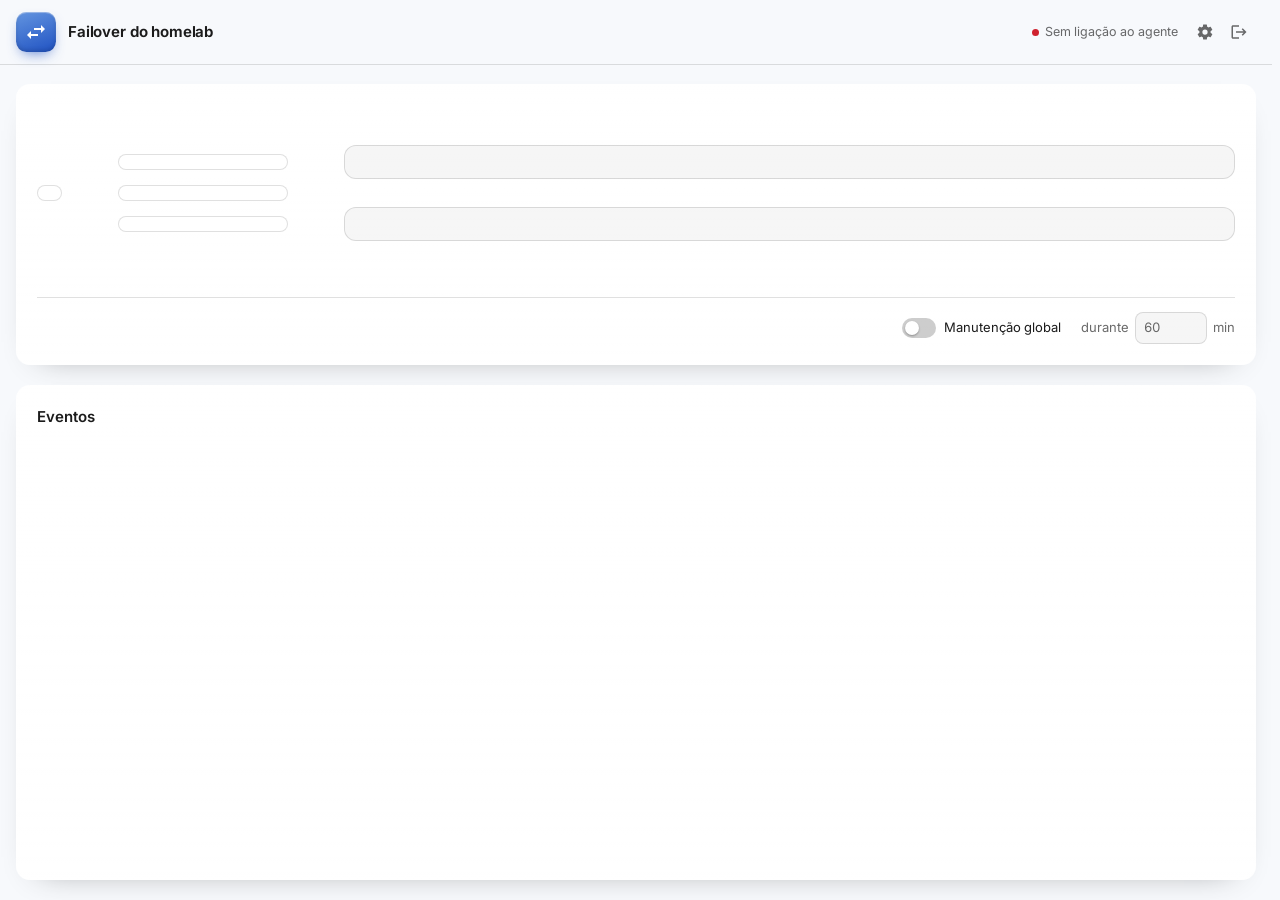
==== commit 967b2437: "The topology left to right, the DNS cluster, and a discovery you can edit - Page: clients, then the " ====
--- a/internal/agent/web/index.html
+++ b/internal/agent/web/index.html
@@ -4,6 +4,8 @@
 <meta charset="utf-8">
 <meta name="viewport" content="width=device-width, initial-scale=1">
 <title>Failover</title>
+<link rel="manifest" href="manifest.webmanifest">
+<meta name="theme-color" content="#1b2635">
 <link rel="icon" href="data:image/svg+xml,%3Csvg xmlns='http://www.w3.org/2000/svg' viewBox='0 0 24 24'%3E%3Crect width='24' height='24' rx='6' fill='%232052c2'/%3E%3Cpath fill='%23fff' transform='translate(2.4 2.4) scale(.8)' d='m21 9l-4-4v3h-7v2h7v3M7 11l-4 4l4 4v-3h7v-2H7z'/%3E%3C/svg%3E">
 <style>
 /* Tokens follow LinuxIO (frontend/src/theme): dark variant by default, its light variant when asked. */
@@ -167,6 +169,8 @@
 .disc-row { align-items: flex-start !important; }
 .disc-row input[type=checkbox] { margin-top: 3px; width: 16px; height: 16px; flex: none; }
 .disc-row.is-done { opacity: .7; }
+.disc-ignored { margin: 0 0 8px; }
+.disc-ignored summary { cursor: pointer; padding: 6px 0; font-size: 12.5px; }
 .disc-notes { display: block; color: var(--warning); font-size: 11.5px; margin-top: 2px; white-space: normal; } /* .list .grow cuts to one line */
 .tl-row { display: grid; grid-template-columns: repeat(auto-fit, minmax(180px, 1fr)); gap: 0 12px; }
 .tl-row .pw-field input { width: 100%; min-width: 0; }
@@ -205,10 +209,29 @@
 .banner .icon { color: var(--c); margin-top: 1px; }
 
 /* the topology: where every service is running right now */
-.topo { position: relative; display: grid; grid-template-columns: minmax(0, 1fr) minmax(110px, 180px) minmax(0, 1fr);
-  grid-template-areas: ". clients ." "server lane tnas" ". internet ."; row-gap: 48px; align-items: stretch; }
+/* left to right, as a request goes: the clients, then the DNS, the internet and
+   the router, then the server over the TNAS, the agent's checks between them */
+.topo { position: relative; display: grid; grid-template-columns: auto minmax(170px, auto) minmax(0, 1fr);
+  grid-template-areas: "clients dns server" "clients internet lane" "clients router tnas"; column-gap: 56px; align-items: center;
+  padding-block: 40px; }
 #nodeServer { grid-area: server; } #nodeTnas { grid-area: tnas; } #lane { grid-area: lane; }
-#internet { grid-area: internet; }
+#dns { grid-area: dns; } #internet { grid-area: internet; } #routerNode { grid-area: router; }
+.clients.hop { justify-self: stretch; }
+.hop small .m { display: inline-block; width: 7px; height: 7px; border-radius: 50%; margin-right: 3px; background: var(--neutral); }
+.hop small .m.up { background: var(--success); } .hop small .m.down { background: var(--error); }
+.hop small .m ~ .m { margin-left: 8px; }
+/* telemetry in the corners: when it checked, the next check, latency, mode, mirror, images */
+.hud > span { position: absolute; z-index: 1; font: 500 10px/1.5 var(--mono); color: var(--muted); text-transform: uppercase;
+  letter-spacing: .08em; white-space: pre; font-variant-numeric: tabular-nums; pointer-events: none; }
+.hud b { color: var(--primary); font-weight: 600; }
+.hud-tl { top: 0; left: 0; } .hud-tr { top: 0; right: 0; text-align: right; }
+.hud-bl { bottom: 0; left: 0; } .hud-br { bottom: 0; right: 0; text-align: right; }
+/* the TNAS's radar: one turn per check interval, started again at every check */
+.radar { position: relative; width: 22px; height: 22px; border-radius: 50%; flex: none; overflow: hidden;
+  border: 1px solid var(--divider); background: radial-gradient(circle, transparent 0 34%, var(--divider) 35% 38%, transparent 39%); }
+.radar i { position: absolute; inset: 0; border-radius: 50%; animation: sweep var(--period, 60s) linear infinite;
+  background: conic-gradient(transparent 0 75%, color-mix(in srgb, var(--info), transparent 30%)); }
+@keyframes sweep { to { transform: rotate(1turn); } }
 .clients { grid-area: clients; justify-self: center; position: relative; z-index: 1; display: flex; align-items: center; gap: 10px;
   padding: 7px 16px 7px 7px; border-radius: 999px; background: var(--paper); border: 1px solid var(--divider); box-shadow: var(--shadow); white-space: nowrap; }
 .clients .node-icon { width: 32px; height: 32px; border-radius: 50%; }
@@ -221,17 +244,20 @@
 .wire.on { stroke: color-mix(in srgb, var(--wc), transparent 50%); stroke-dasharray: 6 8; animation: wire 1s linear infinite; }
 @keyframes wire { to { stroke-dashoffset: -14; } }
 .pkt { fill: var(--wc); filter: drop-shadow(0 0 4px var(--wc)); }
+.wire.cluster { stroke: color-mix(in srgb, var(--wc), transparent 40%); stroke-dasharray: 3 5; }
 .node, .lane { position: relative; z-index: 1; }
-.probe { position: absolute; left: 0; top: 50%; width: 10px; height: 10px; border-radius: 50%; background: var(--pc);
+.probe { position: absolute; left: 50%; top: 0; width: 10px; height: 10px; border-radius: 50%; background: var(--pc);
   box-shadow: 0 0 12px 3px color-mix(in srgb, var(--pc), transparent 40%); pointer-events: none; }
-.lane-label { grid-area: label; align-self: end; color: var(--muted); font-size: 11.5px; white-space: nowrap; }
-/* under the link: the mode, then the services on their way */
-.lane-under { grid-area: pills; align-self: start; display: grid; justify-items: center; gap: 8px; margin-top: 6px; }
+/* opaque, on the link: the interval, the mode, then the services on their way */
+.lane-label { color: var(--muted); font-size: 11.5px; white-space: nowrap; background: var(--paper); padding: 2px 8px; border-radius: 999px; }
+.lane-under { display: flex; flex-wrap: wrap; justify-content: center; align-items: center; gap: 8px; }
 /* opaque: the link runs behind it when the boxes stack */
 .mode-chip { text-decoration: none; background: linear-gradient(color-mix(in srgb, var(--c), transparent 87%), color-mix(in srgb, var(--c), transparent 87%)), var(--paper); }
 /* heartbeat bars: one per check, newest on the right */
-.beats { display: flex; gap: 2px; height: 22px; align-items: stretch; }
-.beat { flex: 1; min-width: 2px; border-radius: 3px; background: color-mix(in srgb, var(--text), transparent 92%); transform-origin: bottom; }
+/* the height is the time it took (log scale), so a service slowing down shows before it fails */
+.beats { display: flex; gap: 2px; height: 22px; align-items: flex-end; }
+.beat { flex: 1; min-width: 2px; height: var(--h, 30%); border-radius: 3px; background: color-mix(in srgb, var(--text), transparent 92%); transform-origin: bottom; }
+.beat.slow { background: var(--warning); }
 .beat.up { background: color-mix(in srgb, var(--success), transparent 25%); } .beat.down { background: var(--error); }
 .beat.unknown { background: color-mix(in srgb, var(--neutral), transparent 55%); }
 .beat.new { animation: beat-in .5s cubic-bezier(.2, .8, .2, 1); }
@@ -272,7 +298,10 @@
 .pills > * { margin: 4px; vertical-align: middle; line-height: 1.5; }
 .pills .empty { display: inline-block; line-height: 32px; }
 /* dragging a service to the other box: a copy follows the pointer, the box it may go to lights up */
-.node .pill { touch-action: none; } /* a touch on a pill drags it rather than scroll */
+/* a finger scrolls over a pill; held for half a second, it drags it */
+.node .pill { -webkit-touch-callout: none; user-select: none; }
+.steps .step-now { color: var(--warning); }
+.steps .step-now .dot { width: 8px; height: 8px; margin: 0 4px; border-radius: 50%; background: currentColor; animation: pulse 1.4s ease-in-out infinite; }
 .pill.dragging { opacity: .35; }
 .pill-ghost { position: fixed; z-index: 30; pointer-events: none; margin: 0; box-shadow: 0 12px 28px -10px rgba(0,0,0,.6);
   background: var(--paper) !important; transform: rotate(-2deg); }
@@ -286,10 +315,14 @@
 .pill:hover { background: color-mix(in srgb, var(--text), transparent 90%); }
 .pill .icon { width: 16px; height: 16px; color: var(--c); }
 .pill .dot { width: 7px; height: 7px; border-radius: 50%; background: var(--c); }
+/* in a box, each service carries its last checks and the last time */
+.pill .beats { width: 84px; height: 18px; gap: 1px; }
+.pill .beat { min-width: 1px; border-radius: 1px; }
+.pill-ms { min-width: 42px; color: var(--muted); font-size: 11.5px; font-weight: 500; text-align: right; font-variant-numeric: tabular-nums; }
+.lane-pills .beats, .lane-pills .pill-ms { display: none; }
 .empty { color: var(--muted); font-size: 12.5px; }
-/* the label above the link, the services on their way below (beside it when vertical) */
-.lane { position: relative; display: grid; grid-template-rows: 1fr 1fr; grid-template-areas: "label" "pills";
-  justify-items: center; gap: 8px; padding: 12px 8px; }
+/* the link runs down from the server to the TNAS */
+.lane { position: relative; display: grid; justify-items: center; align-items: center; padding: 14px 0; }
 .lane-pills { display: flex; flex-wrap: wrap; justify-content: center; gap: 6px; }
 /* opaque, so the link does not show through them when it runs vertically behind */
 .lane-pills .pill { background: var(--paper); }
@@ -299,26 +332,25 @@
 .lane { --fc: var(--success); }
 .lane.down { --fc: var(--error); }
 .lane.moving { --fc: var(--warning); }
-.flow { position: absolute; left: 0; right: 0; top: 50%; height: 2px; margin-top: -1px;
-  background: repeating-linear-gradient(90deg, var(--divider) 0 6px, transparent 6px 12px); }
-.lane.active .flow { background-image: repeating-linear-gradient(90deg, color-mix(in srgb, var(--fc), transparent 35%) 0 6px, transparent 6px 12px);
+.flow { position: absolute; left: 50%; top: 0; bottom: 0; width: 2px; margin-left: -1px;
+  background: repeating-linear-gradient(180deg, var(--divider) 0 6px, transparent 6px 12px); }
+.lane.active .flow { background-image: repeating-linear-gradient(180deg, color-mix(in srgb, var(--fc), transparent 35%) 0 6px, transparent 6px 12px);
   animation: flow .8s linear infinite; }
-.flow::after { content: ""; position: absolute; top: -3px; left: 0; width: 8px; height: 8px; border-radius: 50%; opacity: 0;
+.flow::after { content: ""; position: absolute; top: 0; left: -3px; width: 8px; height: 8px; border-radius: 50%; opacity: 0;
   background: var(--fc); box-shadow: 0 0 10px 2px color-mix(in srgb, var(--fc), transparent 40%); }
 .lane.active .flow::after { opacity: 1; animation: packet 2.2s cubic-bezier(.45, 0, .55, 1) infinite; }
 .lane.back .flow, .lane.back .flow::after { animation-direction: reverse; }
-@keyframes flow { to { background-position: 12px 0; } }
-@keyframes packet { from { left: 0; } to { left: calc(100% - 8px); } }
+@keyframes flow { to { background-position: 0 12px; } }
+@keyframes packet { from { top: 0; } to { top: calc(100% - 8px); } }
 .lane > :not(.flow, .probe) { position: relative; }
 .hero-foot { display: flex; align-items: center; gap: 12px 20px; flex-wrap: wrap; margin-top: 16px; padding-top: 14px;
   border-top: 1px solid var(--divider); }
-.hero-foot .router { display: inline-flex; align-items: center; gap: 8px; margin-right: auto; }
+.hero-foot { justify-content: flex-end; }
 .duration { display: inline-flex; align-items: center; gap: 6px; color: var(--muted); }
 
 /* services */
 /* under the topology: the services, then the events with their own scroll */
 .lower { display: grid; grid-template-columns: minmax(0, 1fr); gap: 20px; }
-.svc-col { display: grid; gap: 16px; min-width: 0; }
 .ev-card { display: flex; flex-direction: column; min-height: 0; padding-bottom: 12px; }
 .ev-card .timeline { overflow-y: auto; min-height: 0; flex: 1; margin: 0 -8px; padding: 0 8px; }
 /* wide screens: the page fits the window, and only the lists scroll */
@@ -329,23 +361,10 @@
   .ev-card { flex: 1; min-height: 240px; } /* below that, the page scrolls */
 }
 .grid { display: grid; grid-template-columns: repeat(auto-fill, minmax(210px, 1fr)); gap: 12px; }
-.svc { --accent: var(--success); display: flex; flex-direction: column; gap: 10px; padding: 14px; border-radius: 12px; cursor: pointer;
-  border-bottom: 3px solid color-mix(in srgb, var(--accent), transparent 70%); scroll-margin-top: 84px; transition: border-color .5s, background-color .15s; }
-.svc.alert { border-bottom-color: var(--accent); }
-.svc:hover { background-color: color-mix(in srgb, var(--text), transparent 96%); }
-.svc-top { display: flex; align-items: center; gap: 10px; min-width: 0; }
-.svc-top h3 { font-size: 13px; font-weight: 600; min-width: 0; overflow: hidden; text-overflow: ellipsis; white-space: nowrap; }
-.svc-top .svc-icon { width: 30px; height: 30px; border-radius: 8px; }
-.svc-top .svc-icon .icon { width: 18px; height: 18px; }
-.svc-top .sdot { margin-left: auto; width: 8px; height: 8px; border-radius: 50%; flex: none; background: var(--accent); }
-.svc-line { color: var(--muted); font-size: 12.5px; font-variant-numeric: tabular-nums; }
 .svc-icon { display: grid; place-items: center; width: 38px; height: 38px; border-radius: 26%; flex: none; color: var(--accent);
   background: color-mix(in srgb, var(--accent), transparent 86%); }
 .svc-icon .icon { width: 22px; height: 22px; }
 .svc-icon:has(.svc-img) { background: none; } /* a service's own icon has its colours: no tint behind it */
-.svc-open { display: inline-flex; align-items: center; gap: 2px; padding: 0; border: 0; background: none; color: inherit;
-  font: inherit; cursor: pointer; }
-.svc-open:hover { color: var(--primary); }
 .status { display: grid; gap: 8px; }
 .status p { color: var(--text); }
 .status.tone-error p { color: var(--error); }
@@ -450,7 +469,7 @@
 .note-text { color: var(--muted) !important; font-size: 12.5px; margin-top: 8px; }
 
 @media (max-width: 860px) {
-  .set-sec, .svc { scroll-margin-top: 124px; } /* the sticky header takes two lines here */
+  .set-sec { scroll-margin-top: 124px; } /* the sticky header takes two lines here */
   .ev, .sheet .ev { grid-template-columns: 14px auto minmax(0, 1fr); row-gap: 2px; }
   .ev p { grid-column: 2 / -1; }
   .settings { grid-template-columns: minmax(0, 1fr); }
@@ -459,26 +478,19 @@
   .toc { display: none; }
   .lower { grid-template-columns: minmax(0, 1fr); }
   .ev-card .timeline { max-height: 60vh; }
-  .topo { grid-template-columns: minmax(0, 1fr); grid-template-areas: "clients" "server" "lane" "tnas" "internet"; row-gap: 0; }
-  #internet { margin: 14px 0 0; }
+  /* one column: the clients, the three hops side by side, then the server over the TNAS */
+  .topo { grid-template-columns: repeat(3, minmax(0, 1fr)); grid-template-areas: "clients clients clients" "dns internet router"
+    "server server server" "lane lane lane" "tnas tnas tnas"; column-gap: 6px; row-gap: 0; }
   .wires { display: none; }
   .clients { margin-bottom: 14px; }
-  .probe { left: 50%; top: 0; }
-  /* only the mode, centred on the link; the label goes */
-  .lane { grid-template: auto / minmax(0, 1fr); grid-template-areas: "pills"; align-items: center; padding: 14px 0; }
+  .clients.hop { align-self: stretch; padding: 6px 8px; gap: 6px; border-radius: 12px; white-space: normal; min-width: 0; }
+  .hop .node-icon { display: none; }
+  .hop strong { font-size: 12px; }
+  .hop small { font-size: 10.5px; }
+  .hud-tr, .hud-br { display: none; }
   .lane-label { display: none; }
-  .lane-under { margin-top: 0; }
   .sm-hide { display: none !important; }
-  .hero-foot .router { flex-basis: 100%; } /* the maintenance and its time share the line below */
   .lane-pills:empty { display: none; }
-  .flow { left: 50%; right: auto; top: 0; bottom: 0; width: 2px; height: auto; margin: 0 0 0 -1px;
-    background: repeating-linear-gradient(180deg, var(--divider) 0 6px, transparent 6px 12px); }
-  .lane.active .flow { background-image: repeating-linear-gradient(180deg, color-mix(in srgb, var(--fc), transparent 35%) 0 6px, transparent 6px 12px);
-    animation-name: flow-v; }
-  .flow::after { top: 0; left: -3px; }
-  .lane.active .flow::after { animation-name: packet-v; }
-  @keyframes flow-v { to { background-position: 0 12px; } }
-  @keyframes packet-v { from { top: 0; } to { top: calc(100% - 8px); } }
   dialog.sheet { border-radius: 0; }
 }
 @media (max-width: 420px) { .grid { grid-template-columns: minmax(0, 1fr); } .seg { grid-template-columns: 1fr; } }
@@ -499,29 +511,29 @@
 
   <section class="page" id="page-overview">
   <div class="banner" id="banner" role="alert" hidden><span data-icon="alert"></span><div id="bannerText"></div></div>
+  <div class="banner" id="mirrorBanner" style="--c:var(--info)" hidden><span data-icon="layers"></span><div id="mirrorText"></div></div>
   <div class="banner" id="setupBanner" style="--c:var(--info)" hidden><span data-icon="wrench"></span>
     <div>A configuração inicial ainda não está concluída. <a href="#/assistente">Continuar o assistente</a></div></div>
 
   <section class="card" aria-label="Onde está cada serviço">
     <div class="topo" id="topo">
       <svg class="wires" id="wires" aria-hidden="true"></svg>
+      <div class="hud" id="hud" aria-hidden="true"><span class="hud-tl"></span><span class="hud-tr"></span><span class="hud-bl"></span><span class="hud-br"></span></div>
       <div class="clients" id="clients"></div>
-      <div class="clients" id="internet"></div>
+      <div class="clients hop" id="dns"></div>
+      <div class="clients hop" id="internet"></div>
+      <div class="clients hop" id="routerNode"></div>
       <div class="node" id="nodeServer"></div>
       <div class="lane" id="lane"></div>
       <div class="node" id="nodeTnas"></div>
     </div>
     <div class="hero-foot">
-      <span class="router" id="router"></span>
       <label class="toggle"><input type="checkbox" role="switch" class="switch" id="maintGlobal"> <span id="maintGlobalText">Manutenção global</span></label>
       <label class="duration">durante <input type="number" id="maintMin" min="1" max="10080" value="60"> min</label>
     </div>
   </section>
 
   <div class="lower">
-    <div class="svc-col">
-      <div class="grid" id="svcs"></div>
-    </div>
     <section class="card ev-card" aria-label="Eventos">
       <div class="card-head"><h2>Eventos</h2><span class="spacer"></span><span class="muted" id="evCount"></span></div>
       <div class="ev-filters" id="evFilters"></div>
@@ -673,17 +685,17 @@
       if (!s.fail_since) return {text: 'Em falha no servidor.', tone: 'warning'};
       const e = minsSince(s.fail_since), left = s.wait_min - e;
       if (left > 0) return {text: `Em falha no servidor há ${dur(e)}. O failover começa daqui a ${dur(left)}.`, pct: e / s.wait_min, tone: 'warning'};
-      return {text: st.mode === 'auto' ? 'Em falha no servidor. O failover começa na próxima verificação.'
+      return {text: st.mode === 'auto' ? `Em falha no servidor. O failover começa na próxima verificação.`
         : `Em falha há ${dur(e)}. Em modo automático o failover já teria começado.`, pct: 1, tone: 'warning'};
     }
     case 'FAILING_OVER':
-      return {text: sentence(s.msg) || 'A arrancar a cópia no TNAS.', pct: minsSince(s.since) / st.start_timeout_min, tone: 'warning'};
+      return {text: sentence(s.msg) || `${nextStep(s)}.`, pct: minsSince(s.since) / st.start_timeout_min, tone: 'warning'};
     case 'ACTIVE': {
       if (s.forced) return {text: 'Failover forçado: fica no TNAS até Forçar regresso (ou até o arrastares para o servidor).'};
       if (!s.server_ok) return {text: 'A servir a partir do TNAS. Ainda não responde no servidor.'};
       const e = s.ok_since ? minsSince(s.ok_since) : 0, left = s.stability_min - e;
       if (left > 0) return {text: `Voltou a responder no servidor há ${dur(e)}. O regresso começa daqui a ${dur(left)}.`, pct: e / s.stability_min};
-      return {text: st.mode === 'auto' ? 'Estável no servidor. O regresso começa na próxima verificação.'
+      return {text: st.mode === 'auto' ? `Estável no servidor. O regresso começa na próxima verificação.`
         : 'Estável no servidor. Em modo automático o regresso já teria começado.', pct: 1};
     }
     case 'RETURNING':
@@ -727,8 +739,9 @@
       <span class="${i.present ? 'ok-text' : 'bad-text'}">${icon(i.present ? 'check' : 'alert')}</span>
       <span class="grow mono" title="${esc(i.ref)}">${esc(i.ref)}</span>
       ${i.present ? `<span class="side">${bytes(i.size)}</span><span class="side" title="Data da imagem">${day(i.created)}</span>`
-        : '<span class="side bad-text">Em falta</span>'}</li>`).join('')}</ul>`;
-}
+        : '<span class="side bad-text">Em falta</span>'}</li>`).join('')}</ul>${notesHtml(stack.notes)}`;
+}
+const notesHtml = notes => notes?.length ? `<ul class="checks">${notes.map(n => `<li class="warn-text">${icon('alert')}<span>${esc(sentence(n))}</span></li>`).join('')}</ul>` : '';
 
 function imagesMeta() {
   const c = imgCount(allStacks());
@@ -738,23 +751,66 @@
   return {icon: 'docker', text: `${plural(c.present, 'imagem pronta', 'imagens prontas')} para o failover, ${bytes(c.size)}`};
 }
 
+// "If the server fell now, would the failover work?", checked after every image scan.
+function readyMeta() {
+  const v = st.verdict || {};
+  if (!v.at) return null;
+  const p = v.problems || [];
+  return p.length ? {icon: 'alert', warn: true, text: `${plural(p.length, 'problema', 'problemas')} para um failover`, title: p.join('\n')}
+    : {icon: 'check', text: `Pronto para failover · verificado ${new Date(v.at).toDateString() === new Date().toDateString() ? `às ${clock(v.at)}` : ago(v.at)}`};
+}
+// When the TOS backup last wrote to the mirror: a failover starts from it.
+function mirrorMeta() {
+  if (!st.mirror_changed) return null;
+  return st.mirror_stale ? {icon: 'layers', warn: true, text: `Espelho parado desde ${day(st.mirror_changed)}: o backup do TOS parou?`}
+    : {icon: 'layers', text: `Espelho: última mudança ${ago(st.mirror_changed)}`, cls: 'sm-hide'};
+}
+
+// A failover's steps, as the agent records them.
+const STEPS = {'início': 'Início', NPM: 'NPM do TNAS arrancado', snapshot: 'Snapshot do espelho', imagens: 'Imagens descarregadas', arranque: 'Cópia arrancada',
+  resposta: 'Cópia a responder pelo NPM do TNAS', DNS: 'DNS a apontar para o TNAS'};
+const secsTxt = n => n < 60 ? `${n} s` : `${Math.floor(n / 60)} min ${n % 60} s`;
+// what the failover is doing now, from its last finished step
+function nextStep(s) {
+  if (/descarregar/.test(s.msg || '')) return sentence(s.msg).replace(/\.$/, '');
+  switch ((s.steps || []).at(-1)?.name) {
+    case 'snapshot': case 'imagens': return 'A arrancar a cópia';
+    case 'NPM': return 'A fazer o snapshot do espelho';
+    case 'arranque': return 'À espera que a cópia responda';
+    case 'resposta': return 'A mudar o DNS';
+    default: return 'A preparar o failover';
+  }
+}
+function stepsHtml(s) {
+  const steps = s.steps || [];
+  const rows = steps.map((x, i) => `<li><span class="ok-text">${icon('check')}</span><span class="grow">${esc(STEPS[x.name] || x.name)}</span>
+    <span class="side">${esc(clock(x.at))}${i ? ` · ${secsTxt(Math.round((Date.parse(x.at) - Date.parse(steps[i - 1].at)) / 1000))}` : ''}</span></li>`);
+  if (s.state === 'FAILING_OVER') rows.push(`<li class="step-now"><span class="dot"></span><span class="grow">${esc(nextStep(s))}…</span></li>`);
+  return `<ul class="list steps">${rows.join('')}</ul>`;
+}
+
 const pill = s => {
   const S = look(s);
   // failing on the server: a ring fills up until the failover starts
   const ring = s.state === 'NORMAL' && s.fail_since && !s.server_ok
     ? `<span class="ring" style="--p:${Math.min(100, Math.round(minsSince(s.fail_since) / s.wait_min * 100))}"></span>` : '';
+  const b = st.beats?.[s.name], l = b?.[b.length - 1];
+  const ms = !fine(s) ? S.label : l?.s === 'up' ? `${l.ms} ms` : l?.s === 'down' ? 'em falha' : '';
   return `<button class="pill ${S.busy ? 'busy' : ''} ${fine(s) ? 'quiet' : ''}" data-panel="svc" data-svc="${esc(s.name)}" data-flip="${esc(s.name)}"
-    style="--c:${S.c}" title="${esc(S.label)}. Ver detalhes">${svcIcon(s.name)}${esc(s.name)}${S.busy ? '<span class="dot"></span>' : ring}</button>`;
+    style="--c:${S.c}" title="${esc(S.label)}${s.state === 'FAILING_OVER' ? `: ${esc(nextStep(s))}` : ''}. Ver detalhes">${svcIcon(s.name)}${esc(s.name)}
+    <span class="beats" data-beats="${esc(s.name)}" data-n="28" aria-hidden="true"></span><span class="pill-ms">${esc(ms)}</span>${S.busy ? '<span class="dot"></span>' : ring}</button>`;
 };
 
 // Heartbeat bars: the last checks of the server's NPM or of one service, newest on the right.
 const lastBeat = {};
-function beatsHtml(name) {
-  const b = (st.beats || {})[name] || [];
+// The height is the time, on a log scale: 5 ms is under half, 500 ms near full; a failure is full and red.
+const beatH = x => x.s === 'down' ? 100 : x.s === 'up' ? Math.round(25 + 75 * Math.min(1, Math.log10(1 + x.ms) / 3)) : 30;
+function beatsHtml(name, n = 40) {
+  const b = ((st.beats || {})[name] || []).slice(-n);
   const isNew = b.length && lastBeat[name] !== b[b.length - 1].t;
   const tip = x => `${new Date(x.t).toLocaleTimeString('pt-PT')}: ${x.s === 'up' ? `${x.ms} ms` : x.s === 'down' ? 'em falha' : 'não verificado'}`;
-  return '<i class="beat"></i>'.repeat(Math.max(0, 40 - b.length))
-    + b.map((x, i) => `<i class="beat ${x.s}${isNew && i === b.length - 1 ? ' new' : ''}" title="${esc(tip(x))}"></i>`).join('');
+  return '<i class="beat" style="--h:15%"></i>'.repeat(Math.max(0, n - b.length))
+    + b.map((x, i) => `<i class="beat ${x.s}${x.s === 'up' && x.ms >= 1000 ? ' slow' : ''}${isNew && i === b.length - 1 ? ' new' : ''}" style="--h:${beatH(x)}%" title="${esc(tip(x))}"></i>`).join('');
 }
 function beatsFoot(name) {
   const b = (st.beats || {})[name] || [];
@@ -766,7 +822,7 @@
 // Bars live outside the painted markup so a new check does not redraw the whole card.
 function fillBeats() {
   document.querySelectorAll('[data-beats]').forEach(el => {
-    const html = beatsHtml(el.dataset.beats);
+    const html = beatsHtml(el.dataset.beats, +el.dataset.n || 40);
     if (el.__html !== html) { el.__html = html; el.innerHTML = html; }
   });
   document.querySelectorAll('[data-beats-foot]').forEach(el => {
@@ -806,20 +862,22 @@
     else if (s.state === 'FAILING_OVER' || s.state === 'RETURNING') at.moving.push(s);
     else at.server.push(s);
   }
-  const node = (kind, ic, title, ip, chipHtml, meta, list, empty, health) => `
+  const node = (kind, ic, title, ip, chipHtml, meta, list, empty, health, extra = '') => `
     <button class="node-head" data-panel="${kind}" aria-haspopup="dialog" title="Ver detalhes do ${title}">
       <span class="node-icon st st-${health.s}" title="${esc(health.why)}">${icon(ic)}</span>
       <span class="node-id"><span class="node-title">${title}</span><span class="mono muted">${esc(ip)}</span></span>
-      <span class="node-end">${chipHtml}</span></button>
-    <div class="node-meta ${meta.warn ? 'warn' : ''} ${meta.cls || ''}">${icon(meta.icon)}<span>${esc(meta.text)}</span></div>
+      <span class="node-end">${extra}${chipHtml}</span></button>
+    ${[meta].flat().filter(Boolean).map(m => `<div class="node-meta ${m.warn ? 'warn' : ''} ${m.cls || ''}" ${m.title ? `title="${esc(m.title)}"` : ''}>${icon(m.icon)}<span>${esc(m.text)}</span></div>`).join('')}
     <div class="pills" data-drop="${kind}">${list.length ? list.map(pill).join(' ') : `<span class="empty">${empty}</span>`}</div>
     ${kind === 'server' ? `<div class="node-beats">${beatsBlock('npm')}</div>` : ''}`;
 
   // FLIP: remember where every pill was, redraw, then slide each moved pill from there.
   const before = new Map([...document.querySelectorAll('.topo [data-flip]')].map(el => [el.dataset.flip, el.getBoundingClientRect()]));
   paint('nodeServer', node('server', 'server', 'Servidor', st.server_ip, serverChip(),
-    {icon: 'clock', text: `Verificado a cada ${st.check_interval_s} s, pelo NPM do servidor`, cls: 'sm-hide'}, at.server, 'Nenhum serviço no servidor', serverHealth()));
-  paint('nodeTnas', node('tnas', 'nas', 'TNAS', st.tnas_ip, tnasChip(), imagesMeta(), at.tnas, 'Nenhuma cópia a servir', tnasHealth()));
+    {icon: 'clock', text: `Verificado a cada ${st.check_interval_s} s, pelo NPM do servidor`, cls: 'sm-hide'}, at.server,
+    st.services.length ? 'Nenhum serviço no servidor' : 'Nenhum serviço protegido. Adiciona-os em <a href="#/definicoes/servicos">Definições → Serviços</a>.', serverHealth()));
+  paint('nodeTnas', node('tnas', 'nas', 'TNAS', st.tnas_ip, tnasChip(), [readyMeta(), imagesMeta(), mirrorMeta()], at.tnas, 'Nenhuma cópia a servir', tnasHealth(),
+    `<span class="radar" style="--period:${st.check_interval_s}s" title="Uma volta por verificação, a cada ${st.check_interval_s} s"><i></i></span>`));
   const lane = $('lane'), back = at.moving.length > 0 && at.moving.every(s => s.state === 'RETURNING') && !at.tnas.length;
   // the link shows the checks (probePulse marks each one) and services on their way; client traffic is on the wires
   lane.classList.toggle('active', at.moving.length > 0 || st.router_ok);
@@ -828,8 +886,8 @@
   lane.classList.toggle('back', at.moving.length ? back : true);
   $('nodeTnas').classList.toggle('lit', at.tnas.length > 0);
   const auto = st.mode === 'auto';
-  paint('lane', `<span class="flow"></span><span class="lane-label">verifica o servidor a cada ${st.check_interval_s} s</span>
-    <div class="lane-under"><a class="chip mode-chip" href="#/definicoes/geral" style="--c:${auto ? 'var(--success)' : 'var(--warning)'}"
+  paint('lane', `<span class="flow"></span>
+    <div class="lane-under"><span class="lane-label">verifica o servidor a cada ${st.check_interval_s} s</span><a class="chip mode-chip" href="#/definicoes/geral" style="--c:${auto ? 'var(--success)' : 'var(--warning)'}"
       title="${auto ? 'Faz failover e regresso sozinho' : 'Só regista o que faria'}. Mudar em Definições → Geral">${auto ? 'Automático' : 'Modo observação'}</a>
       <div class="lane-pills">${at.moving.map(pill).join('')}</div></div>`);
   paint('clients', `<span class="node-icon">${icon('devices')}</span><span><strong>Clientes</strong>
@@ -840,6 +898,14 @@
   const ntext = off.length ? `sem acesso: ${off.join(' e ')}` : all.includes('unknown') ? 'por verificar' : 'servidor e TNAS com acesso';
   paint('internet', `<span class="node-icon st st-${ns}">${icon('web')}</span><span><strong>Internet</strong><small>${ntext}</small></span>`);
   $('internet').title = `A cada ${st.check_interval_s} s, cada caixa pede ao seu Technitium um nome que nenhuma cache tem: a resposta tem de vir da internet`;
+  // the Technitium runs on both, in a cluster: a dot for each, asked for its own zone
+  const dm = dnsMembers(), ds = dm.every(x => x.s === 'up') ? 'up' : dm.some(x => x.s === 'up') ? 'warn' : dm.some(x => x.s === 'down') ? 'down' : 'unknown';
+  paint('dns', `<span class="node-icon st st-${ds}">${icon('dns')}</span><span><strong>DNS em cluster</strong>
+    <small>${dm.map(x => `<i class="m ${x.s}"></i>.${esc(x.ip.split('.').pop())}`).join('')}</small></span>`);
+  $('dns').title = `O Technitium em cluster: ${dm.map(x => `${x.who} (${x.ip}) ${{up: 'responde', down: 'não responde', unknown: 'por verificar'}[x.s]}`).join(', ')}`;
+  paint('routerNode', `<span class="node-icon st st-${st.router_ok ? 'up' : 'down'}">${icon('router')}</span><span><strong>Router</strong>
+    <small><span class="mono">${esc(st.router_ip)}</span><span class="sm-hide"> · ${st.router_ok ? 'acessível' : 'inacessível'}</span></small></span>`);
+  renderHud();
   fillBeats();
   renderWires();
 
@@ -858,9 +924,6 @@
     });
   }
   firstTopo = false;
-
-  // on a small screen only "Router": the colour says the rest
-  paint('router', `<span class="chip xs ${st.router_ok ? 'quiet' : ''}" style="--c:${st.router_ok ? 'var(--success)' : 'var(--error)'}">${st.router_ok ? '<span class="dot"></span>' : ''}<span>Router<span class="sm-hide"> ${st.router_ok ? 'acessível' : 'inacessível'}</span></span></span><span class="mono muted">${esc(st.router_ip)}</span>`);
   probePulse();
 }
 
@@ -870,6 +933,27 @@
   server: !st.router_ok || !st.server_up ? 'unknown' : st.server_net_ok ? 'up' : 'down',
   tnas: !st.router_ok ? 'unknown' : st.tnas_net_ok ? 'up' : 'down',
 });
+
+// The two members of the DNS cluster; the server's is unknown while the server is down.
+const dnsMembers = () => [
+  {who: 'servidor', ip: st.server_ip, s: !st.router_ok || !st.server_up ? 'unknown' : st.server_dns_ok ? 'up' : 'down'},
+  {who: 'TNAS', ip: st.tnas_ip, s: st.tnas_dns_ok ? 'up' : 'down'},
+];
+
+// Telemetry in the corners of the topology; the next check counts down every second.
+function renderHud() {
+  if (!st) return;
+  const v = x => `<b>${esc(x)}</b>`;
+  const next = Math.round((Date.parse(st.now) + st.check_interval_s * 1000 - Date.now()) / 1000);
+  const ups = st.services.map(s => st.beats?.[s.name]?.at(-1)).filter(x => x?.s === 'up');
+  const npm = st.beats?.npm?.at(-1);
+  const home = st.services.filter(s => s.state === 'NORMAL').length, img = imgCount(allStacks());
+  const set = (cls, html) => { const el = $('hud').querySelector(cls); if (el.__html !== html) { el.__html = html; el.innerHTML = html; } };
+  set('.hud-tl', `Verif ${v(new Date(st.now).toLocaleTimeString('pt-PT'))}\nPróx ${v(next > 0 ? `${next} s` : 'agora')}`);
+  set('.hud-tr', `Lat média ${v(ups.length ? `${Math.round(ups.reduce((n, x) => n + x.ms, 0) / ups.length)} ms` : '—')}\nNPM ${v(npm?.s === 'up' ? `${npm.ms} ms` : npm?.s === 'down' ? 'falha' : '—')}`);
+  set('.hud-bl', `Modo ${v(st.mode === 'auto' ? 'auto' : 'observação')} · Manut ${v(st.maint_until ? `até ${clock(st.maint_until)}` : 'off')}\nEm casa ${v(`${home}/${st.services.length}`)}`);
+  set('.hud-br', `Espelho ${v(st.mirror_changed ? ago(st.mirror_changed) : '—')}\nImagens ${v(img.known ? `${img.present}/${img.total}` : '—')}`);
+}
 
 // The wires from the clients: requests go wherever the DNS sends them, the
 // server unless a service's A record points at the TNAS. Packets travel along
@@ -881,9 +965,11 @@
   const box = topo.getBoundingClientRect();
   const r = id => { const b = $(id).getBoundingClientRect(); return {x: b.left - box.left, y: b.top - box.top, w: b.width, h: b.height}; };
   const c = r('clients'), s = r('nodeServer'), t = r('nodeTnas');
-  const n = r('internet');
-  const from = {x: c.x + c.w / 2, y: c.y + c.h};
-  const d = (to, f = from) => { const k = (to.y - f.y) * .55; return `M ${f.x} ${f.y} C ${f.x} ${f.y + k}, ${to.x} ${to.y - k}, ${to.x} ${to.y}`; };
+  const n = r('internet'), dn = r('dns'), ro = r('routerNode');
+  const right = b => ({x: b.x + b.w, y: b.y + b.h / 2}), left = (b, f = .5) => ({x: b.x, y: b.y + b.h * f});
+  // across: a curve leaving and arriving level; down: a straight line
+  const d = (f, to) => { const k = (to.x - f.x) * .5; return `M ${f.x} ${f.y} C ${f.x + k} ${f.y}, ${to.x - k} ${to.y}, ${to.x} ${to.y}`; };
+  const down = (a, b) => `M ${a.x + a.w / 2} ${a.y + a.h} L ${b.x + b.w / 2} ${b.y}`;
   const viaTnas = st.services.filter(x => x.dns).length, viaServer = st.services.length - viaTnas;
   const wire = (id, path, color, n) => {
     const on = n > 0;
@@ -891,13 +977,17 @@
       `<circle r="3.5" class="pkt"><animateMotion dur="2.4s" begin="${(-i * 0.8).toFixed(1)}s" repeatCount="indefinite"><mpath href="#${id}"/></animateMotion></circle>`).join('') : '';
     return `<g style="--wc:${color}"><path id="${id}" class="wire ${on ? 'on' : ''}" d="${path}"/>${pkts}</g>`;
   };
-  const nets = netState();
-  const netWire = (id, f, to, s) => wire(id, d(to, f), s === 'up' ? 'var(--success)' : 'var(--error)', s === 'unknown' ? 0 : 1);
-  const html = wire('wire-server', d({x: s.x + s.w * .62, y: s.y}), st.server_npm_ok ? 'var(--success)' : 'var(--error)', viaServer)
-    + wire('wire-tnas', d({x: t.x + t.w * .38, y: t.y}), 'var(--info)', viaTnas)
-    // and from each box down to the internet, through its own Technitium
-    + netWire('wire-net-server', {x: s.x + s.w * .62, y: s.y + s.h}, {x: n.x + n.w * .3, y: n.y}, nets.server)
-    + netWire('wire-net-tnas', {x: t.x + t.w * .38, y: t.y + t.h}, {x: n.x + n.w * .7, y: n.y}, nets.tnas);
+  const nets = Object.values(netState()), net = nets.includes('up') ? 'up' : nets.includes('down') ? 'down' : 'unknown';
+  const tone = x => x === 'up' ? 'var(--success)' : x === 'down' ? 'var(--error)' : 'var(--neutral)';
+  // the cluster: a dashed line from the DNS to each member, the colour its answer
+  const member = (id, to, x) => `<g style="--wc:${tone(x)}"><path id="${id}" class="wire cluster" d="${d(right(dn), left(to, .18))}"/></g>`;
+  const [ms, mt] = dnsMembers();
+  const html = wire('wire-lan', d(right(c), left(ro)), 'var(--success)', st.router_ok ? st.services.length : 0)
+    + wire('wire-server', d(right(ro), left(s)), st.server_npm_ok ? 'var(--success)' : 'var(--error)', viaServer)
+    + wire('wire-tnas', d(right(ro), left(t)), 'var(--info)', viaTnas)
+    + wire('wire-dns-net', down(dn, n), tone(net), net === 'unknown' ? 0 : 1)
+    + wire('wire-router-net', down(n, ro), tone(st.router_ok ? 'up' : 'down'), 1)
+    + member('wire-dns-server', s, ms.s) + member('wire-dns-tnas', t, mt.s);
   svg.setAttribute('viewBox', `0 0 ${box.width} ${box.height}`);
   if (svg.__html !== html) { svg.__html = html; svg.innerHTML = html; }
 }
@@ -911,14 +1001,16 @@
   const first = lastTick === null;
   lastTick = tick;
   if (first || reduceMotion.matches || !st.router_ok) return;
-  const lane = $('lane'), vertical = matchMedia('(max-width: 860px)').matches;
+  const radar = document.querySelector('#nodeTnas .radar i');
+  if (radar) { radar.style.animation = 'none'; void radar.offsetWidth; radar.style.animation = ''; }
+  const lane = $('lane');
   const color = st.server_npm_ok ? 'var(--success)' : 'var(--error)';
   const dot = document.createElement('span');
   dot.className = 'probe';
   dot.style.setProperty('--pc', color);
   lane.append(dot);
-  const len = vertical ? lane.clientHeight : lane.clientWidth;
-  const at = p => vertical ? `translate(-50%, ${p}px)` : `translate(${p}px, -50%)`;
+  const len = lane.clientHeight;
+  const at = p => `translate(-50%, ${p}px)`;
   const ripple = el => el?.animate([{boxShadow: `0 0 0 0 color-mix(in srgb, ${color}, transparent 30%)`}, {boxShadow: '0 0 0 12px transparent'}],
     {duration: 700, easing: 'ease-out'});
   ripple(document.querySelector('#nodeTnas .node-icon'));
@@ -944,6 +1036,19 @@
   $('banner').style.setProperty('--c', st.router_ok ? 'var(--warning)' : 'var(--error)');
   $('bannerText').textContent = banner;
   $('setupBanner').hidden = !st.setup_pending;
+  const mn = st.mirror_new || [];
+  $('mirrorBanner').hidden = !mn.length;
+  paint('mirrorText', mn.length ? `${mn.length === 1 ? 'Pasta nova' : `${mn.length} pastas novas`} no espelho: ${mn.map(mono).join(', ')}.
+    <a href="#/definicoes/servicos" data-mirror-seen>Proteger em Definições → Serviços</a> · <a href="#/" data-mirror-seen>Dispensar</a>` : '');
+  // the tab and its icon say the state, seen from the list of tabs
+  const away = st.services.filter(x => x.state !== 'NORMAL'), err = away.some(x => x.state === 'ERROR');
+  const nErr = away.filter(x => x.state === 'ERROR').length, nAway = away.length - nErr;
+  document.title = away.length ? `● ${[nErr && `${nErr} com erro`, nAway && `${nAway} em failover`].filter(Boolean).join(' · ')} · Failover` : 'Failover';
+  const fav = err ? '%23f54b3f' : away.length ? '%23e3a008' : '%232052c2';
+  if (fav !== painted.fav) {
+    painted.fav = fav;
+    document.querySelector('link[rel=icon]').href = `data:image/svg+xml,%3Csvg xmlns='http://www.w3.org/2000/svg' viewBox='0 0 24 24'%3E%3Crect width='24' height='24' rx='6' fill='${fav}'/%3E%3Cpath fill='%23fff' transform='translate(2.4 2.4) scale(.8)' d='m21 9l-4-4v3h-7v2h7v3M7 11l-4 4l4 4v-3h7v-2H7z'/%3E%3C/svg%3E`;
+  }
 }
 
 function maintSwitch(s) {
@@ -965,22 +1070,6 @@
 const canFail = s => s.state === 'NORMAL' || (s.state === 'ERROR' && !s.snapshot && !s.dns);
 const canReturn = s => ['FAILING_OVER', 'ACTIVE', 'ERROR'].includes(s.state);
 const actions = s => `${maintSwitch(s)}<span>${actionButton(s, 'failover', canFail(s))} ${actionButton(s, 'return', canReturn(s))}</span>`;
-
-// Compact cards: what it is, where it runs, how the last checks went. Everything else is in its panel.
-const lastMs = name => { const b = st.beats?.[name]; const l = b?.[b.length - 1]; return l?.s === 'up' ? ` · ${l.ms} ms` : ''; };
-function renderServices() {
-  paint('svcs', st.services.map(s => {
-    const S = look(s);
-    return `<article class="card svc ${fine(s) ? '' : 'alert'}" id="svc-${esc(s.name)}" data-panel="svc" data-svc="${esc(s.name)}" style="--accent:${S.c}">
-      <div class="svc-top"><span class="svc-icon">${svcIcon(s.name)}</span>
-        <h3><button class="svc-open" data-panel="svc" data-svc="${esc(s.name)}" aria-haspopup="dialog">${esc(s.name)}</button></h3>
-        <span class="sdot" title="${esc(S.label)}"></span></div>
-      ${fine(s) ? `<p class="svc-line">No servidor${lastMs(s.name)}</p>` : statusBlock(s)}
-      <div class="beats" data-beats="${esc(s.name)}" role="img" aria-label="Últimas verificações"></div>
-    </article>`;
-  }).join('') || '<p class="empty">Nenhum serviço protegido. Adiciona-os em <a href="#/definicoes/servicos">Definições → Serviços</a>.</p>');
-  fillBeats();
-}
 
 function evTone(m) {
   if (/^ERRO/.test(m)) return 'var(--error)';
@@ -1112,8 +1201,13 @@
   const stacks = allStacks().map(name => `<div class="stack"><div class="stack-name">${svcIcon(name)}${name === 'npm' ? 'NPM do TNAS' : esc(name)}</div>${imageList(name)}</div>`).join('');
   return {
     head: `<span class="node-icon st st-${tnasHealth().s}" title="${esc(tnasHealth().why)}">${icon('nas')}</span><div class="node-id"><h2 id="panelTitle">TNAS</h2>${mono(st.tnas_ip)}</div>${tnasChip()}`,
-    body: sec('Estado', kv([
+    body: (st.verdict?.at ? sec('Pronto para failover', (st.verdict.problems?.length
+        ? notesHtml(st.verdict.problems) : `<p class="ok-text">${icon('check')} Nada em falta.</p>`)
+        + `<p class="note-text">Verificado às ${esc(clock(st.verdict.at))}: o token do Technitium, um snapshot de teste do espelho, as imagens e o que o TNAS precisa para cada compose (redes externas, portas livres).</p>`) : '')
+      + sec('Estado', kv([
         ['Agente', `<span class="ok-text">A correr</span>, versão ${mono(st.version)}. É ele que serve esta página`],
+        st.mirror_changed && ['Espelho', st.mirror_stale ? `<span class="warn-text">Parado desde ${esc(when(st.mirror_changed))}: o backup do TOS parou?</span>`
+          : `Última mudança ${esc(ago(st.mirror_changed))}`],
         ['IP da LAN', st.tnas_up ? `<span class="ok-text">Responde</span> ${mono(st.tnas_ip)}` : `<span class="bad-text">Não responde</span> ${mono(st.tnas_ip)}`],
         ['Router', st.router_ok ? `<span class="ok-text">Acessível</span> ${mono(st.router_ip)}` : `<span class="bad-text">Inacessível</span> ${mono(st.router_ip)}`],
       ]) + '<p class="note-text">O TNAS está na LAN quando o próprio IP responde e chega ao router. Um ping ao próprio IP não sai da máquina: sozinho só confirma que o IP está ativo.</p>')
@@ -1166,7 +1260,7 @@
   const pre = !s && panel.prefill ? discOf(panel.prefill) : null;
   const v = s || {name: pre?.name || '', dir: pre?.dir || '', host: pre?.host || '', wait_min: 2, stability_min: 2, icon: '', require_free_ip: pre?.require_free_ip || ''};
   if (pre && !panel.data.override) panel.data.override = pre.override_yaml || '';
-  const home = isNew || s.state === 'NORMAL';
+  const home = isNew || atHome(s);
   const dirs = panel.data.dirs.map(d => d.dir);
   if (v.dir && !dirs.includes(v.dir)) dirs.unshift(v.dir);
   const field = (k, l, input, h = '') => `<label class="set-field" data-k="${k}"><span class="set-label">${l}</span>
@@ -1194,6 +1288,7 @@
       ${field('stability_min', 'Estabilidade antes do regresso', `<select name="stability_min">${optMinutes(v.stability_min, 0)}</select>`)}
     </fieldset></div>
     <p class="note-text" id="svcDisc">${pre ? 'Preenchido com o que a descoberta encontrou: revê antes de adicionar.' : ''}</p>
+    ${notesHtml(discOf(v.dir)?.notes)}
     <p class="bad-text sec-err" id="svcErr" role="alert"></p>
   </form>`;
   const foot = `${isNew ? '' : `<button type="button" class="btn" style="--b:var(--error)" data-remove="${esc(s.name)}" ${home ? '' : 'disabled title="Só com o serviço no servidor"'}>Remover serviço</button>`}
@@ -1288,6 +1383,7 @@
         ['DNS', s.dns ? `${mono(s.host)} aponta para o TNAS` : 'Sem mudança'],
         s.since && ['Neste estado desde', esc(when(s.since))],
       ])) : '')
+      + (s.steps?.length ? sec(s.state === 'FAILING_OVER' ? 'Failover em curso' : 'Último failover', stepsHtml(s)) : '')
       + sec('Últimas verificações no servidor', beatsBlock(s.name))
       + sec('Imagens', imageList(s.name))
       + sec('Eventos', events.length ? `<ol class="timeline">${events.map(e => evItem(e, false, false)).join('')}</ol>` : '<p class="note-text">Ainda sem eventos deste serviço.</p>'),
@@ -1319,7 +1415,8 @@
     {k: 'paths.mirror_root', l: 'Pasta dentro do espelho'},
     {k: 'paths.snapshots_dir', l: 'Pasta dos snapshots'},
     {k: 'paths.overrides_dir', l: 'Pasta dos overrides'},
-    {k: 'npm.dir', l: 'Pasta do NPM no espelho'}]},
+    {k: 'npm.dir', l: 'Pasta do NPM no espelho'},
+    {k: 'paths.mirror_stale_days', l: 'Avisar do espelho parado ao fim de', u: 'dias', n: 0, h: 'Sem mudanças no espelho durante estes dias: o backup do TOS parou? 0: 2 dias.'}]},
   {id: 'avisos', title: 'Avisos por email', fields: [
     {k: 'email.host', l: 'Servidor SMTP', h: 'Gmail: smtp.gmail.com · Outlook: smtp-mail.outlook.com. Vazio desliga os avisos.'},
     {k: 'email.port', l: 'Porta', n: 1},
@@ -1335,7 +1432,9 @@
 ];
 const CHECKED = ['rede', 'dns', 'caminhos'];
 const secChecks = {}; // section → the checks shown after it was saved
-const allHome = () => st.services.every(s => s.state === 'NORMAL') && !st.tnas_npm?.snapshot;
+// nothing of it runs on the TNAS: a failed failover counts once its copy is gone (as home() in Go)
+const atHome = s => s.state === 'NORMAL' || (s.state === 'ERROR' && !s.snapshot && !s.dns);
+const allHome = () => st.services.every(atHome) && !st.tnas_npm?.snapshot;
 
 function fieldHtml(fd, v = st.settings?.[fd.k]) {
   const input = fd.o ? `<select name="${fd.k}">${fd.o.map(o => `<option ${o === v ? 'selected' : ''}>${esc(o)}</option>`).join('')}</select>`
@@ -1406,7 +1505,7 @@
       <label class="field">Verificar o servidor a cada <select id="interval" ${pending.has('interval') ? 'disabled' : ''}>
         ${ivs.map(v => `<option value="${v}" ${v === iv ? 'selected' : ''}>${secs(v)}</option>`).join('')}</select></label>`);
   if (currentTab() === 'settings' && !disc && !discErr && !discing) getDiscovery().then(() => repaintSec('servicos'), () => repaintSec('servicos'));
-  const discNew = disc?.services.filter(x => !x.configured) || [];
+  const discNew = disc?.services.filter(x => !x.configured && !x.ignored) || [];
   paintSec('servicos', `<h2>Serviços</h2>
       <p class="note-text wiz-intro">As pastas do espelho com docker-compose.yml, com o endereço que o NPM lhes dá. "Adicionar" abre o formulário já preenchido; um serviço que não está no espelho adiciona-se à mão.</p>
       <div class="sec-btns" style="margin-bottom:8px"><button type="button" class="btn contained" data-panel="svcEdit" aria-haspopup="dialog">${icon('plus')}Adicionar à mão</button></div>
@@ -1479,16 +1578,22 @@
 
 // The discovered services, to protect with one click each (or all at once).
 function discListHtml(d, pickable) {
-  const rows = d.services.map(x => {
+  const ignored = d.services.filter(x => x.ignored);
+  const rows = d.services.filter(x => !x.ignored).map(x => {
     const can = !x.configured && !x.error && x.host;
     const notes = [x.error, ...(x.notes || [])].filter(Boolean);
     return `<li class="disc-row ${x.configured ? 'is-done' : ''}">
       ${pickable ? `<input type="checkbox" data-pick="${esc(x.dir)}" ${can ? 'checked' : ''} ${x.configured || x.error ? 'disabled' : ''} aria-label="Proteger ${esc(x.name)}">` : ''}
       <span class="grow"><strong>${esc(x.name)}</strong> <span class="mono muted">${esc(x.host || 'sem endereço')}</span>
         ${notes.map(n => `<small class="disc-notes">${esc(sentence(n))}</small>`).join('')}</span>
-      ${x.configured ? chip('Já protegido', 'var(--success)', 'xs') : pickable ? '' : `<button class="btn" data-panel="svcEdit" data-prefill="${esc(x.dir)}">Adicionar</button>`}</li>`;
+      ${x.configured ? chip('Já protegido', 'var(--success)', 'xs') : ''}
+      ${pickable ? '' : x.configured ? `<button class="btn" data-panel="svcEdit" data-svc="${esc(x.name)}">${icon('wrench')}Editar</button>`
+        : `<button class="btn" data-panel="svcEdit" data-prefill="${esc(x.dir)}">Adicionar</button><button class="btn" data-ignore="1" data-dir="${esc(x.dir)}" title="Uma pasta antiga, de um container que já não existe: sai da lista e a vigia do espelho deixa de avisar por ela">Ignorar</button>`}</li>`;
   }).join('');
-  return `<ul class="list disc-list">${rows || '<li class="empty">Não encontrei nenhuma pasta com docker-compose.yml no espelho.</li>'}</ul>`;
+  // folders left out by hand (an old container's, still in the backup), out of the way
+  const away = pickable || !ignored.length ? '' : `<details class="disc-ignored"><summary class="muted">${plural(ignored.length, 'pasta ignorada', 'pastas ignoradas')}</summary>
+    <ul class="list">${ignored.map(x => `<li><span class="grow mono">${esc(x.dir)}</span><button class="btn" data-ignore="0" data-dir="${esc(x.dir)}">Deixar de ignorar</button></li>`).join('')}</ul></details>`;
+  return `<ul class="list disc-list">${rows || '<li class="empty">Não encontrei nenhuma pasta com docker-compose.yml no espelho.</li>'}</ul>${away}`;
 }
 // Adds the discovered services picked; says how many and what failed.
 async function protectPicked(picked) {
@@ -1502,6 +1607,19 @@
   return {n: picked.length - failed.length, failed};
 }
 document.addEventListener('click', async e => {
+  const ign = e.target.closest('button[data-ignore]');
+  if (ign) {
+    const {dir} = ign.dataset, ignore = ign.dataset.ignore === '1';
+    ign.disabled = true;
+    if (await post('api/mirror/ignore', {dir, ignore}, ignore ? `Pasta ${dir} ignorada` : `Pasta ${dir} de volta à descoberta`, 'ignore')) {
+      const x = disc?.services.find(s => s.dir === dir);
+      if (x && ignore) x.ignored = true;
+      else forgetDiscovery(); // an ignored folder was never read: discover it again
+    }
+    painted['set-servicos'] = null;
+    renderSettings();
+    return;
+  }
   if (e.target.closest('[data-rediscover]')) {
     discErr = '';
     forgetDiscovery();
@@ -1847,7 +1965,7 @@
   setTimeout(() => el.remove(), ok ? 4000 : 9000);
 }
 
-function renderAll() { renderGlobal(); renderTopology(); renderServices(); renderEvents(); renderSettings(); renderSetup(); renderPanel(); }
+function renderAll() { renderGlobal(); renderTopology(); renderEvents(); renderSettings(); renderSetup(); renderPanel(); }
 
 async function post(path, body, done, key, value = true) {
   pending.set(key, value);
@@ -1886,12 +2004,16 @@
 // The session ended (agent restarted, idle for a week, password changed elsewhere).
 const toLogin = r => { if (r.status === 401) location.href = 'login'; return r; };
 
+let pageVersion = '';
 async function refresh() {
   try {
     const r = toLogin(await fetch('api/status', {cache: 'no-store'}));
     if (!r.ok) throw new Error(`HTTP ${r.status}`);
     const first = !st;
     st = await r.json();
+    // the agent was updated: this page is its old one, load the new
+    if (pageVersion && st.version !== pageVersion) { location.reload(); return; }
+    pageVersion = st.version;
     lastOk = Date.now();
     const live = $('live');
     live.classList.remove('ping');
@@ -1915,9 +2037,17 @@
   const stale = lastOk <= 0 || s > 20;
   live.classList.toggle('stale', stale);
   $('liveText').textContent = lastOk <= 0 ? 'Sem ligação ao agente' : stale ? `Sem resposta há ${s} s` : `Atualizado há ${s} s`;
+  renderHud();
 }
 
 document.addEventListener('click', async e => {
+  if (e.target.closest('[data-mirror-seen]')) {
+    forgetDiscovery(); // a new folder: what was discovered is stale
+    try {
+      toLogin(await fetch('api/mirror/seen', {method: 'POST', headers: {'Content-Type': 'application/json'}, body: '{}'}));
+    } catch {} // the hint comes back with the next status; nothing lost
+    refresh();
+  }
   const open = e.target.closest('[data-panel]');
   if (open) { openPanel(open.dataset.panel, open.dataset.svc, open.dataset.prefill); return; }
   if (e.target.closest('[data-pw]')) { openPw(); return; }
@@ -1942,35 +2072,64 @@
 // to the server a return, with the same confirmation. A copy follows the
 // pointer; the box it may go to lights up. A plain click still opens the panel.
 let drag = null, dragClick = false;
+// With a finger the drag starts after holding the pill for half a second (a
+// short buzz says so); a finger that moves first is a scroll.
 document.addEventListener('pointerdown', e => {
   const p = e.target.closest('.node .pill');
   const s = p && st.services.find(x => x.name === p.dataset.svc);
   if (!s || e.button !== 0) return;
-  drag = {p, s, from: p.closest('[data-drop]').dataset.drop, x: e.clientX, y: e.clientY};
+  drag = {p, s, from: p.closest('[data-drop]').dataset.drop, x: e.clientX, y: e.clientY, touch: e.pointerType === 'touch'};
+  if (drag.touch) {
+    const d = drag;
+    d.timer = setTimeout(() => {
+      if (drag !== d) return;
+      d.held = true;
+      navigator.vibrate?.(15);
+      addEventListener('touchmove', noScroll, {passive: false}); // only now: a listener like this slows every scroll
+      startGhost(d.x, d.y);
+    }, 450);
+  }
 });
+// no scroll while a held pill is dragged (the listener must not be passive to say so)
+const noScroll = e => e.preventDefault();
+function startGhost(x, y) {
+  const r = drag.p.getBoundingClientRect(), g = drag.p.cloneNode(true);
+  g.classList.add('pill-ghost');
+  Object.assign(g.style, {left: `${r.left}px`, top: `${r.top}px`, width: `${r.width}px`});
+  document.body.append(g);
+  drag.p.classList.add('dragging');
+  Object.assign(drag, {ghost: g, dx: drag.x - r.left, dy: drag.y - r.top, home: r,
+    act: drag.from === 'server' ? 'failover' : 'return', to: $(drag.from === 'server' ? 'nodeTnas' : 'nodeServer')});
+  drag.ok = drag.act === 'failover' ? canFail(drag.s) : canReturn(drag.s);
+  drag.to.classList.toggle('drop-ok', drag.ok);
+  moveGhost(x, y);
+}
+function moveGhost(x, y) {
+  drag.ghost.style.left = `${x - drag.dx}px`;
+  drag.ghost.style.top = `${y - drag.dy}px`;
+  const t = drag.to.getBoundingClientRect();
+  drag.over = x >= t.left && x <= t.right && y >= t.top && y <= t.bottom;
+  drag.to.classList.toggle('over', drag.over && drag.ok);
+}
 document.addEventListener('pointermove', e => {
   if (!drag) return;
+  const moved = Math.hypot(e.clientX - drag.x, e.clientY - drag.y);
+  if (drag.touch && !drag.held) { // moved before the hold: a scroll, not a drag
+    if (moved > 8) { clearTimeout(drag.timer); drag = null; }
+    return;
+  }
   if (!drag.ghost) {
-    if (Math.hypot(e.clientX - drag.x, e.clientY - drag.y) < 6) return;
-    const r = drag.p.getBoundingClientRect(), g = drag.p.cloneNode(true);
-    g.classList.add('pill-ghost');
-    Object.assign(g.style, {left: `${r.left}px`, top: `${r.top}px`, width: `${r.width}px`});
-    document.body.append(g);
-    drag.p.classList.add('dragging');
-    Object.assign(drag, {ghost: g, dx: drag.x - r.left, dy: drag.y - r.top, home: r,
-      act: drag.from === 'server' ? 'failover' : 'return', to: $(drag.from === 'server' ? 'nodeTnas' : 'nodeServer')});
-    drag.ok = drag.act === 'failover' ? canFail(drag.s) : canReturn(drag.s);
-    drag.to.classList.toggle('drop-ok', drag.ok);
-  }
-  drag.ghost.style.left = `${e.clientX - drag.dx}px`;
-  drag.ghost.style.top = `${e.clientY - drag.dy}px`;
-  const t = drag.to.getBoundingClientRect();
-  drag.over = e.clientX >= t.left && e.clientX <= t.right && e.clientY >= t.top && e.clientY <= t.bottom;
-  drag.to.classList.toggle('over', drag.over && drag.ok);
+    if (moved < 6) return;
+    startGhost(e.clientX, e.clientY);
+    return;
+  }
+  moveGhost(e.clientX, e.clientY);
 });
 const endDrag = async e => {
   const d = drag;
   drag = null;
+  clearTimeout(d?.timer);
+  removeEventListener('touchmove', noScroll);
   if (!d?.ghost) return;
   dragClick = true; // a click right after is the drop, not a request for the panel
   setTimeout(() => { dragClick = false; }, 0);
@@ -2124,9 +2283,12 @@
 route();
 
 new ResizeObserver(() => st && renderWires()).observe($('topo'));
+// Nothing is asked while the page is hidden (another tab, the phone locked);
+// back in view it asks at once.
 refresh();
-setInterval(refresh, 5000);
-setInterval(tickLive, 1000);
+setInterval(() => { if (!document.hidden) refresh(); }, 5000);
+setInterval(() => { if (!document.hidden) tickLive(); }, 1000);
+addEventListener('visibilitychange', () => { if (!document.hidden) refresh(); });
 </script>
 </body>
 </html>
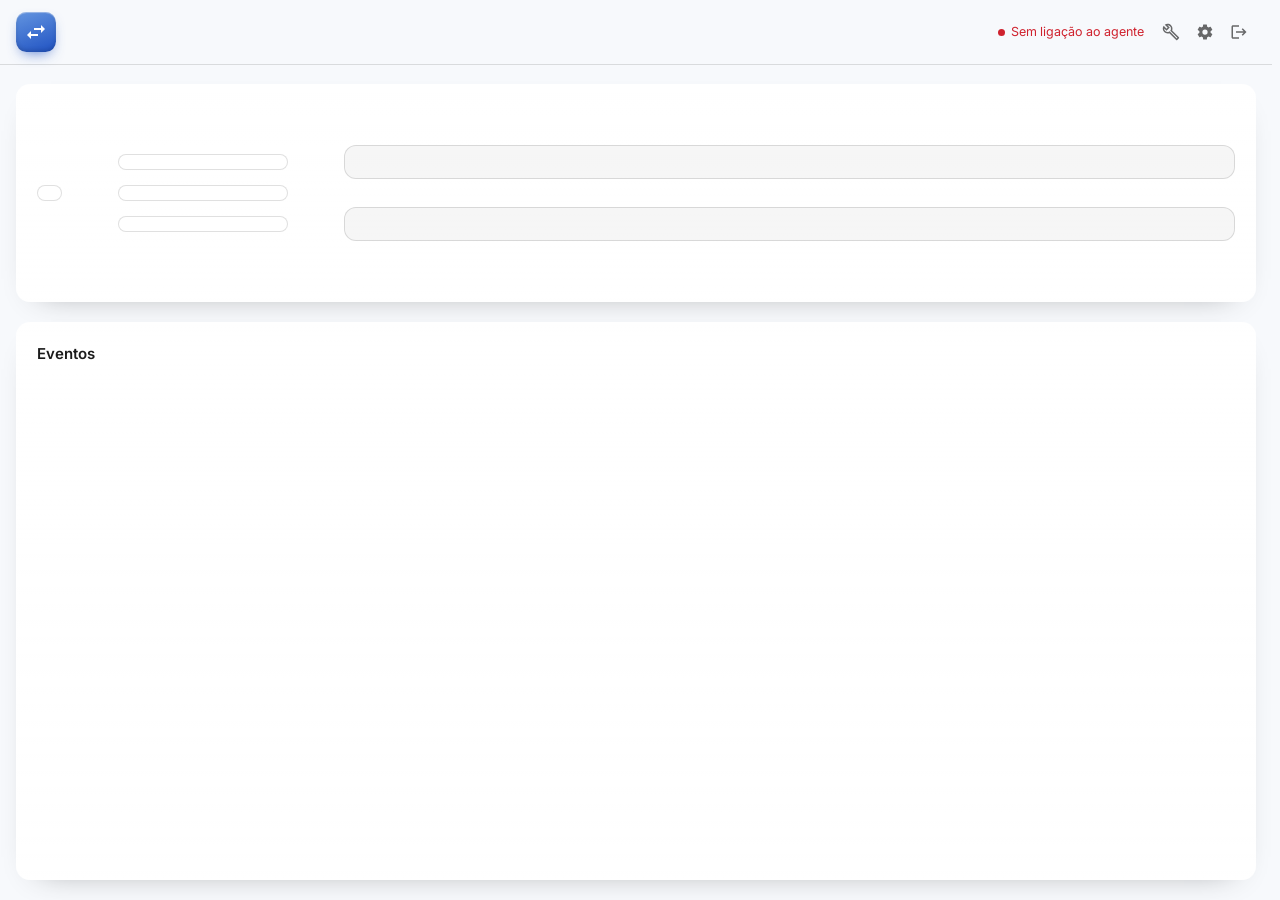
==== commit c6f3c54a: "The server's maintenance is a button in the header - A wrench next to settings and logout opens "Man" ====
--- a/internal/agent/web/index.html
+++ b/internal/agent/web/index.html
@@ -7,503 +7,16 @@
 <link rel="manifest" href="manifest.webmanifest">
 <meta name="theme-color" content="#1b2635">
 <link rel="icon" href="data:image/svg+xml,%3Csvg xmlns='http://www.w3.org/2000/svg' viewBox='0 0 24 24'%3E%3Crect width='24' height='24' rx='6' fill='%232052c2'/%3E%3Cpath fill='%23fff' transform='translate(2.4 2.4) scale(.8)' d='m21 9l-4-4v3h-7v2h7v3M7 11l-4 4l4 4v-3h7v-2H7z'/%3E%3C/svg%3E">
-<style>
-/* Tokens follow LinuxIO (frontend/src/theme): dark variant by default, its light variant when asked. */
-@font-face { font-family: "Inter Variable"; src: url(inter.woff2) format("woff2"); font-weight: 100 900; font-display: swap; }
-:root {
-  color-scheme: dark;
-  --font: "Inter Variable", Inter, -apple-system, BlinkMacSystemFont, "Segoe UI", Roboto, sans-serif;
-  --mono: ui-monospace, SFMono-Regular, "SF Mono", Menlo, Consolas, monospace;
-  --bg: #1b2635;
-  --paper: #233044;
-  --card: rgba(17, 25, 42, .6);
-  --card-gradient: linear-gradient(180deg, rgba(255,255,255,.18) 0%, rgba(255,255,255,.14) 18%, rgba(255,255,255,.11) 38%, rgba(255,255,255,.09) 62%, rgba(255,255,255,.08) 100%);
-  --well: rgba(0, 0, 0, .18);
-  --shadow: 0 16px 40px -28px rgba(0, 0, 0, .6);
-  --text: rgba(255, 255, 255, .95);
-  --muted: rgba(255, 255, 255, .56);
-  --divider: rgba(255, 255, 255, .12);
-  --primary: #407ad6;
-  --primary-dark: #2f65cb;
-  --success: #00e676;
-  --warning: #ffc107;
-  --error: #f54b3f;
-  --info: #2196f3;
-  --neutral: #bdbdbd;
-  --radius-card: 14px;
-  --radius-md: 12px;
-  --radius: 8px;
-}
-@media (prefers-color-scheme: light) {
-  :root {
-    color-scheme: light;
-    --bg: #f7f9fc; --paper: #fff;
-    --card: rgba(255, 255, 255, .82);
-    --card-gradient: linear-gradient(180deg, rgba(255,255,255,.72) 0%, rgba(255,255,255,.9) 40%, rgba(255,255,255,.98) 100%);
-    --well: rgba(0, 0, 0, .035);
-    --shadow: 0 12px 32px -24px rgba(0, 0, 0, .45);
-    --text: rgba(15, 15, 15, .95); --muted: rgba(15, 15, 15, .62); --divider: rgba(0, 0, 0, .12);
-    --primary: #376fd0; --primary-dark: #2052c2;
-    --success: #1a7f37; --warning: #9a6700; --error: #cf222e; --info: #0969da; --neutral: #616161;
-  }
-}
-
-*, *::before, *::after { box-sizing: border-box; }
-html { -webkit-tap-highlight-color: transparent; }
-body { margin: 0; min-height: 100vh; background: var(--bg); color: var(--text); font: 400 13px/1.5 var(--font);
-  -webkit-font-smoothing: antialiased; font-feature-settings: "cv11", "ss01"; font-variant-numeric: tabular-nums; }
-button, input { font: inherit; color: inherit; }
-h1, h2, h3, p { margin: 0; }
-a { color: inherit; }
-:focus-visible { outline: 2px solid var(--primary); outline-offset: 2px; }
-.muted { color: var(--muted); }
-.mono { font-family: var(--mono); font-size: 12.5px; }
-.icon { width: 18px; height: 18px; flex: none; fill: currentColor; }
-[hidden] { display: none !important; }
-
-/* the scrollbar's room is always kept: a page that scrolls is as wide as one that does not */
-html { scrollbar-gutter: stable; }
-main { max-width: 1680px; margin: 0 auto; padding: 20px 16px 48px; display: grid; gap: 20px; }
-/* scrollbars as LinuxIO's: thin, almost gone until the pointer is over them */
-:root { --sb-idle: rgba(127, 127, 127, .06); --sb-active: rgba(127, 127, 127, .35); --sb-hover: rgba(127, 127, 127, .5); }
-* { --sb: var(--sb-idle); }
-@media (hover: hover) { *:hover { --sb: var(--sb-active); } }
-*::-webkit-scrollbar { width: 8px; height: 8px; }
-*::-webkit-scrollbar-button { display: none; width: 0; height: 0; }
-*::-webkit-scrollbar-track { background: transparent; }
-*::-webkit-scrollbar-thumb { background-color: var(--sb); border-radius: 8px; border: 2px solid transparent; background-clip: content-box; }
-*::-webkit-scrollbar-thumb:hover { background-color: var(--sb-hover); }
-@supports not selector(::-webkit-scrollbar) { * { scrollbar-width: thin; scrollbar-color: var(--sb) transparent; } }
-
-.card { position: relative; border-radius: var(--radius-card); background-color: var(--card); background-image: var(--card-gradient);
-  box-shadow: var(--shadow); padding: 20px; border: 1px solid transparent; }
-.card-head { display: flex; align-items: center; gap: 12px; margin-bottom: 16px; }
-.card-head h2 { font-size: 15px; font-weight: 600; }
-.card-head .spacer { flex: 1; }
-
-/* chips: one colour (--c), mixed toward transparent, like LinuxIO's soft AppChip */
-.chip { --c: var(--muted); display: inline-flex; align-items: center; gap: 6px; height: 24px; padding: 0 10px; border-radius: 999px;
-  border: 1px solid color-mix(in srgb, var(--c), transparent 67%); background: color-mix(in srgb, var(--c), transparent 87%);
-  color: var(--c); font-size: 12.5px; font-weight: 600; white-space: nowrap; }
-.chip.xs { height: 20px; padding: 0 7px; font-size: 11.5px; }
-/* all is well: say it quietly, colour is kept for what needs attention */
-.chip.quiet { border-color: transparent; background: none; color: var(--muted); font-weight: 500; padding: 0 2px; }
-.chip.quiet .dot { background: var(--c); }
-.chip .dot, .live .dot { width: 7px; height: 7px; border-radius: 50%; background: currentColor; }
-.busy .dot { animation: pulse 1.4s ease-in-out infinite; }
-@keyframes pulse { 50% { opacity: .25; } }
-
-.btn { --b: var(--primary); display: inline-flex; align-items: center; gap: 6px; padding: 5px 12px; border-radius: var(--radius);
-  border: 1px solid color-mix(in srgb, var(--b), transparent 50%); background: transparent; color: var(--b);
-  font-size: 12.5px; font-weight: 500; cursor: pointer; transition: background-color .15s, border-color .15s; }
-.btn:hover { border-color: var(--b); background: color-mix(in srgb, var(--b), transparent 92%); }
-.btn .icon { width: 16px; height: 16px; }
-.btn.contained { background: var(--primary); border-color: var(--primary); color: #fff; text-shadow: 0 1px 1px rgba(0,0,0,.3); }
-.btn.contained:hover { background: var(--primary-dark); }
-.btn:disabled { opacity: .45; cursor: default; pointer-events: none; }
-.btn.danger { --b: var(--warning); }
-.btn.busy { opacity: .8; }
-.btn .dot { width: 7px; height: 7px; border-radius: 50%; background: currentColor; }
-.btn.busy .dot { animation: pulse 1.4s ease-in-out infinite; }
-
-.switch { appearance: none; margin: 0; position: relative; width: 34px; height: 20px; flex: none; border-radius: 999px; cursor: pointer;
-  background: color-mix(in srgb, var(--text), transparent 78%); transition: background-color .15s; }
-.switch::before { content: ""; position: absolute; top: 3px; left: 3px; width: 14px; height: 14px; border-radius: 50%;
-  background: #fff; box-shadow: 0 1px 2px rgba(0,0,0,.3); transition: transform .15s; }
-.switch:checked { background: var(--warning); }
-.switch:checked::before { transform: translateX(14px); }
-.toggle { display: inline-flex; align-items: center; gap: 8px; cursor: pointer; }
-
-input[type=number] { width: 72px; padding: 5px 8px; border-radius: var(--radius); border: 1px solid var(--divider);
-  background: var(--well); font-variant-numeric: tabular-nums; }
-input[type=number]:hover { border-color: color-mix(in srgb, var(--text), transparent 60%); }
-
-/* header: brand, tabs, then status and actions */
-.top { display: flex; align-items: center; gap: 12px 20px; flex-wrap: wrap; position: sticky; top: 0; z-index: 10;
-  margin: -20px -16px 0; padding: 12px 16px; background: var(--bg); box-shadow: 0 1px 0 var(--divider); } /* always in view */
-.brand { display: flex; align-items: center; gap: 12px; color: inherit; text-decoration: none; border-radius: 12px; }
-.logo { display: grid; place-items: center; width: 40px; height: 40px; border-radius: 26%; color: #fff;
-  background: linear-gradient(160deg, #6395e0, var(--primary-dark));
-  box-shadow: inset 0 1px 1px rgba(255,255,255,.4), inset 0 -2px 4px rgba(0,0,0,.15), 0 6px 14px -6px rgba(32,82,194,.8); }
-.logo .icon { width: 24px; height: 24px; }
-.brand h1 { font-size: 15px; font-weight: 650; letter-spacing: -.01em; }
-.brand-row { display: flex; align-items: baseline; gap: 8px; }
-.version { color: var(--muted); font-size: 12.5px; text-decoration: none; font-variant-numeric: tabular-nums; }
-.version:hover { color: var(--text); text-decoration: underline; }
-.top-meta { display: flex; align-items: center; gap: 0; flex-wrap: wrap; margin-left: auto; }
-.top-meta .live { margin-right: 10px; }
-.page { display: grid; gap: 20px; }
-/* settings: an index on the left, the sections on the right */
-.settings { display: grid; grid-template-columns: 180px minmax(0, 1fr); gap: 20px; align-items: start; }
-.toc { position: sticky; top: 84px; display: grid; gap: 2px; }
-.toc a { padding: 7px 12px; border-radius: 8px; color: var(--muted); text-decoration: none; }
-.toc a:hover { color: var(--text); background: color-mix(in srgb, var(--text), transparent 92%); }
-.toc a[aria-current] { color: var(--text); background: color-mix(in srgb, var(--text), transparent 88%); }
-#settingsBody { display: grid; gap: 16px; }
-.set-sec { scroll-margin-top: 84px; }
-.set-sec h2 { font-size: 15px; font-weight: 600; margin-bottom: 12px; }
-.set-form fieldset { border: 0; padding: 0; margin: 0; display: grid; gap: 14px; min-width: 0; }
-.set-field { display: grid; grid-template-columns: 240px minmax(0, 1fr); column-gap: 16px; row-gap: 4px; align-items: center; }
-.set-label { display: flex; gap: 8px; align-items: center; }
-.set-input { display: flex; align-items: center; gap: 6px; min-width: 0; }
-.set-input input { width: min(100%, 380px); padding: 7px 10px; border-radius: var(--radius); border: 1px solid var(--divider); background: var(--well); }
-.set-input input[type=number] { width: 96px; }
-.set-input input:focus-visible { outline: 2px solid var(--primary); outline-offset: 0; }
-.set-help, .field-err { grid-column: 2; font-size: 11.5px; color: var(--muted); }
-.field-err { color: var(--error); }
-.field-err:empty, .sec-err:empty, .checks:empty { display: none; }
-.set-field:has(.field-err:not(:empty)) input { border-color: var(--error); }
-fieldset:disabled .set-input input { opacity: .6; cursor: not-allowed; }
-.checks { list-style: none; padding: 0; margin: 12px 0 0; display: grid; gap: 4px; font-size: 12.5px; }
-.checks li { display: flex; gap: 6px; align-items: center; }
-.checks .icon { width: 16px; height: 16px; }
-.sec-err { margin-top: 12px; }
-.sec-sub { margin-top: 20px; padding-top: 16px; border-top: 1px solid var(--divider); }
-.set-sec .banner { margin-top: 12px; }
-.disc-table { width: 100%; border-collapse: collapse; margin-bottom: 12px; font-size: 12.5px; }
-.disc-table th { text-align: left; font-weight: 500; color: var(--muted); padding: 0 12px 8px 0; }
-.disc-table td { padding: 8px 12px 8px 0; border-top: 1px solid var(--divider); }
-.disc-table td:first-child { color: var(--muted); }
-.disc-new { color: var(--primary); font-weight: 600; }
-.disc-list { margin: 0 0 8px; }
-.disc-row { align-items: flex-start !important; }
-.disc-row input[type=checkbox] { margin-top: 3px; width: 16px; height: 16px; flex: none; }
-.disc-row.is-done { opacity: .7; }
-.disc-ignored { margin: 0 0 8px; }
-.disc-ignored summary { cursor: pointer; padding: 6px 0; font-size: 12.5px; }
-.disc-notes { display: block; color: var(--warning); font-size: 11.5px; margin-top: 2px; white-space: normal; } /* .list .grow cuts to one line */
-.tl-row { display: grid; grid-template-columns: repeat(auto-fit, minmax(180px, 1fr)); gap: 0 12px; }
-.tl-row .pw-field input { width: 100%; min-width: 0; }
-.tl-row .pw-field { margin-top: 8px; }
-.tl-err:empty { display: none; }
-.form-foot .spacer { flex: 1; }
-.setup { max-width: 820px; margin: 0 auto; display: grid; grid-template-columns: minmax(0, 1fr); gap: 16px; }
-.setup-foot { display: flex; align-items: center; justify-content: space-between; gap: 12px; }
-.wiz-n { display: inline-grid; place-items: center; width: 22px; height: 22px; border-radius: 50%; margin-right: 8px; font-size: 11.5px;
-  background: var(--primary); color: #fff; font-variant-numeric: tabular-nums; vertical-align: 1px; }
-.wiz-intro { margin: -4px 0 16px !important; }
-.wiz-done { display: flex; gap: 8px; align-items: center; margin-top: 12px; }
-.su-form { display: grid; gap: 14px; }
-.su-form [hidden] { display: none !important; }
-#svcForm fieldset { border: 0; padding: 0; margin: 0; display: grid; gap: 14px; min-width: 0; }
-#svcForm .set-field { grid-template-columns: minmax(0, 1fr); }
-#svcForm .set-help, #svcForm .field-err { grid-column: 1; }
-#svcForm .set-input input, #svcForm select { width: min(100%, 420px); }
-#svcForm textarea { width: 100%; min-height: 120px; padding: 8px 10px; border-radius: var(--radius); border: 1px solid var(--divider);
-  background: var(--well); font: 12.5px/1.5 var(--mono); resize: vertical; }
-#svcForm fieldset:disabled textarea, #svcForm fieldset:disabled select { opacity: .6; cursor: not-allowed; }
-.svc-img { object-fit: contain; }
-.icon-url { display: flex; align-items: center; gap: 10px; width: 100%; }
-.icon-url .svc-icon { width: 34px; height: 34px; border-radius: 8px; flex: none; }
-.icon-url input { flex: 1; }
-.set-help a { color: var(--primary); }
-select option { background-color: var(--paper); color: var(--text); } /* the list takes the select's see-through well otherwise */
-select { font: inherit; color: inherit; padding: 5px 8px; border-radius: 8px; border: 1px solid var(--divider); background: var(--well);
-  font-variant-numeric: tabular-nums; }
-.live { display: inline-flex; align-items: center; gap: 6px; color: var(--muted); font-size: 12.5px; margin-left: 4px; font-variant-numeric: tabular-nums; }
-.live .dot { background: var(--success); }
-.live.stale .dot { background: var(--error); }
-
-.banner { display: flex; gap: 10px; align-items: flex-start; padding: 12px 16px; border-radius: var(--radius-md);
-  border: 1px solid color-mix(in srgb, var(--c), transparent 60%); background: color-mix(in srgb, var(--c), transparent 88%); }
-.banner .icon { color: var(--c); margin-top: 1px; }
-
-/* the topology: where every service is running right now */
-/* left to right, as a request goes: the clients, then the DNS, the internet and
-   the router, then the server over the TNAS, the agent's checks between them */
-.topo { position: relative; display: grid; grid-template-columns: auto minmax(170px, auto) minmax(0, 1fr);
-  grid-template-areas: "clients dns server" "clients internet lane" "clients router tnas"; column-gap: 56px; align-items: center;
-  padding-block: 40px; }
-#nodeServer { grid-area: server; } #nodeTnas { grid-area: tnas; } #lane { grid-area: lane; }
-#dns { grid-area: dns; } #internet { grid-area: internet; } #routerNode { grid-area: router; }
-.clients.hop { justify-self: stretch; }
-.hop small .m { display: inline-block; width: 7px; height: 7px; border-radius: 50%; margin-right: 3px; background: var(--neutral); }
-.hop small .m.up { background: var(--success); } .hop small .m.down { background: var(--error); }
-.hop small .m ~ .m { margin-left: 8px; }
-/* telemetry in the corners: when it checked, the next check, latency, mode, mirror, images */
-.hud > span { position: absolute; z-index: 1; font: 500 10px/1.5 var(--mono); color: var(--muted); text-transform: uppercase;
-  letter-spacing: .08em; white-space: pre; font-variant-numeric: tabular-nums; pointer-events: none; }
-.hud b { color: var(--primary); font-weight: 600; }
-.hud-tl { top: 0; left: 0; } .hud-tr { top: 0; right: 0; text-align: right; }
-.hud-bl { bottom: 0; left: 0; } .hud-br { bottom: 0; right: 0; text-align: right; }
-/* the TNAS's radar: one turn per check interval, started again at every check */
-.radar { position: relative; width: 22px; height: 22px; border-radius: 50%; flex: none; overflow: hidden;
-  border: 1px solid var(--divider); background: radial-gradient(circle, transparent 0 34%, var(--divider) 35% 38%, transparent 39%); }
-.radar i { position: absolute; inset: 0; border-radius: 50%; animation: sweep var(--period, 60s) linear infinite;
-  background: conic-gradient(transparent 0 75%, color-mix(in srgb, var(--info), transparent 30%)); }
-@keyframes sweep { to { transform: rotate(1turn); } }
-.clients { grid-area: clients; justify-self: center; position: relative; z-index: 1; display: flex; align-items: center; gap: 10px;
-  padding: 7px 16px 7px 7px; border-radius: 999px; background: var(--paper); border: 1px solid var(--divider); box-shadow: var(--shadow); white-space: nowrap; }
-.clients .node-icon { width: 32px; height: 32px; border-radius: 50%; }
-.clients .node-icon .icon { width: 18px; height: 18px; }
-.clients strong { font-weight: 600; }
-.clients small { display: block; color: var(--muted); font-size: 11.5px; }
-/* the wires from the clients; packets travel along the ones carrying traffic */
-.wires { position: absolute; inset: 0; width: 100%; height: 100%; overflow: visible; pointer-events: none; }
-.wire { fill: none; stroke: var(--divider); stroke-width: 2; }
-.wire.on { stroke: color-mix(in srgb, var(--wc), transparent 50%); stroke-dasharray: 6 8; animation: wire 1s linear infinite; }
-@keyframes wire { to { stroke-dashoffset: -14; } }
-.pkt { fill: var(--wc); filter: drop-shadow(0 0 4px var(--wc)); }
-.wire.cluster { stroke: color-mix(in srgb, var(--wc), transparent 40%); stroke-dasharray: 3 5; }
-.node, .lane { position: relative; z-index: 1; }
-.probe { position: absolute; left: 50%; top: 0; width: 10px; height: 10px; border-radius: 50%; background: var(--pc);
-  box-shadow: 0 0 12px 3px color-mix(in srgb, var(--pc), transparent 40%); pointer-events: none; }
-/* opaque, on the link: the interval, the mode, then the services on their way */
-.lane-label { color: var(--muted); font-size: 11.5px; white-space: nowrap; background: var(--paper); padding: 2px 8px; border-radius: 999px; }
-.lane-under { display: flex; flex-wrap: wrap; justify-content: center; align-items: center; gap: 8px; }
-/* opaque: the link runs behind it when the boxes stack */
-.mode-chip { text-decoration: none; background: linear-gradient(color-mix(in srgb, var(--c), transparent 87%), color-mix(in srgb, var(--c), transparent 87%)), var(--paper); }
-/* heartbeat bars: one per check, newest on the right */
-/* the height is the time it took (log scale), so a service slowing down shows before it fails */
-.beats { display: flex; gap: 2px; height: 22px; align-items: flex-end; }
-.beat { flex: 1; min-width: 2px; height: var(--h, 30%); border-radius: 3px; background: color-mix(in srgb, var(--text), transparent 92%); transform-origin: bottom; }
-.beat.slow { background: var(--warning); }
-.beat.up { background: color-mix(in srgb, var(--success), transparent 25%); } .beat.down { background: var(--error); }
-.beat.unknown { background: color-mix(in srgb, var(--neutral), transparent 55%); }
-.beat.new { animation: beat-in .5s cubic-bezier(.2, .8, .2, 1); }
-@keyframes beat-in { from { transform: scaleY(0); opacity: 0; } }
-.beats-foot { display: flex; justify-content: space-between; margin-top: 4px; color: var(--muted); font-size: 11.5px; font-variant-numeric: tabular-nums; }
-.node-beats .beats { height: 16px; }
-.ring { width: 14px; height: 14px; border-radius: 50%; flex: none;
-  background: conic-gradient(var(--c) calc(var(--p) * 1%), color-mix(in srgb, var(--c), transparent 75%) 0);
-  -webkit-mask: radial-gradient(circle, transparent 3.5px, #000 4px); mask: radial-gradient(circle, transparent 3.5px, #000 4px); }
-.live.ping .dot { animation: live-ping .9s ease-out; }
-@keyframes live-ping { from { box-shadow: 0 0 0 0 color-mix(in srgb, var(--success), transparent 20%); } to { box-shadow: 0 0 0 7px transparent; } }
-.node { border-radius: 12px; background: var(--well); padding: 16px; display: grid; grid-template-columns: minmax(0, 1fr); gap: 12px; align-content: start;
-  border: 1px solid var(--divider); transition: border-color .5s, box-shadow .5s, background-color .15s; }
-.node:has(.node-head:hover) { background: color-mix(in srgb, var(--text), transparent 95%); }
-.node.lit { border-color: color-mix(in srgb, var(--info), transparent 50%); box-shadow: 0 0 0 3px color-mix(in srgb, var(--info), transparent 88%); }
-.node-head { display: flex; flex-wrap: wrap; align-items: center; gap: 8px 12px; width: 100%; padding: 0; border: 0; border-radius: 8px;
-  background: none; color: inherit; font: inherit; text-align: left; cursor: pointer; }
-.node-id { display: grid; min-width: 0; }
-.node-meta { display: flex; align-items: center; gap: 6px; color: var(--muted); font-size: 12.5px; }
-.node-meta .icon { width: 15px; height: 15px; }
-.node-meta.warn { color: var(--warning); }
-.node-icon { display: grid; place-items: center; width: 38px; height: 38px; border-radius: 10px;
-  background: color-mix(in srgb, var(--text), transparent 90%); }
-.node-icon .icon { width: 22px; height: 22px; }
-/* the machine's state, breathing: green up, amber degraded, red down, grey unknown */
-.node-icon.st { --sc: var(--neutral); color: var(--sc); background: color-mix(in srgb, var(--sc), transparent 82%);
-  transition: color .4s, background-color .4s; }
-.node-icon.st-up { --sc: var(--success); animation: halo 2.8s ease-out infinite, glow 2.8s ease-in-out infinite; }
-.node-icon.st-warn { --sc: var(--warning); animation: halo 1.6s ease-out infinite, glow 1.6s ease-in-out infinite; }
-.node-icon.st-down { --sc: var(--error); animation: halo 1s ease-out infinite, glow 1s ease-in-out infinite; }
-@keyframes halo { from { box-shadow: 0 0 0 0 color-mix(in srgb, var(--sc), transparent 50%); } 70%, to { box-shadow: 0 0 0 8px transparent; } }
-@keyframes glow { 50% { background-color: color-mix(in srgb, var(--sc), transparent 68%); } }
-.node-title { font-size: 15px; font-weight: 600; }
-/* the chip wraps to the right when the head is narrow */
-.node-end { display: flex; align-items: center; gap: 12px; margin-left: auto; }
-/* centred, the lines as even as they can be (text-wrap: balance over the pills as words) */
-.pills { min-height: 32px; text-align: center; text-wrap: balance; line-height: 0; margin: -4px; }
-.pills > * { margin: 4px; vertical-align: middle; line-height: 1.5; }
-.pills .empty { display: inline-block; line-height: 32px; }
-/* dragging a service to the other box: a copy follows the pointer, the box it may go to lights up */
-/* a finger scrolls over a pill; held for half a second, it drags it */
-.node .pill { -webkit-touch-callout: none; user-select: none; }
-.steps .step-now { color: var(--warning); }
-.steps .step-now .dot { width: 8px; height: 8px; margin: 0 4px; border-radius: 50%; background: currentColor; animation: pulse 1.4s ease-in-out infinite; }
-.pill.dragging { opacity: .35; }
-.pill-ghost { position: fixed; z-index: 30; pointer-events: none; margin: 0; box-shadow: 0 12px 28px -10px rgba(0,0,0,.6);
-  background: var(--paper) !important; transform: rotate(-2deg); }
-.node.drop-ok { border-color: var(--primary); box-shadow: 0 0 0 3px color-mix(in srgb, var(--primary), transparent 80%); }
-.node.drop-ok.over { background: color-mix(in srgb, var(--primary), transparent 90%); }
-.pill { --c: var(--success); display: inline-flex; align-items: center; gap: 7px; height: 32px; padding: 0 12px 0 9px; border-radius: 999px;
-  font: inherit; font-weight: 550; color: inherit; cursor: pointer; border: 1px solid color-mix(in srgb, var(--c), transparent 62%);
-  background: color-mix(in srgb, var(--c), transparent 88%); transition: background-color .15s; }
-/* the state colour goes on the icon (and ring/dot) only; the pill itself stays neutral */
-.pill, .pill.quiet { border-color: var(--divider); background: color-mix(in srgb, var(--text), transparent 95%); }
-.pill:hover { background: color-mix(in srgb, var(--text), transparent 90%); }
-.pill .icon { width: 16px; height: 16px; color: var(--c); }
-.pill .dot { width: 7px; height: 7px; border-radius: 50%; background: var(--c); }
-/* in a box, each service carries its last checks and the last time */
-.pill .beats { width: 84px; height: 18px; gap: 1px; }
-.pill .beat { min-width: 1px; border-radius: 1px; }
-.pill-ms { min-width: 42px; color: var(--muted); font-size: 11.5px; font-weight: 500; text-align: right; font-variant-numeric: tabular-nums; }
-.lane-pills .beats, .lane-pills .pill-ms { display: none; }
-.empty { color: var(--muted); font-size: 12.5px; }
-/* the link runs down from the server to the TNAS */
-.lane { position: relative; display: grid; justify-items: center; align-items: center; padding: 14px 0; }
-.lane-pills { display: flex; flex-wrap: wrap; justify-content: center; gap: 6px; }
-/* opaque, so the link does not show through them when it runs vertically behind */
-.lane-pills .pill { background: var(--paper); }
-.lane-pills .pill:hover { background: color-mix(in srgb, var(--text) 8%, var(--paper)); }
-/* the link between the two: the agent's checks flow from the TNAS to the server,
-   green or red; while services are on their way it flows their way, in amber */
-.lane { --fc: var(--success); }
-.lane.down { --fc: var(--error); }
-.lane.moving { --fc: var(--warning); }
-.flow { position: absolute; left: 50%; top: 0; bottom: 0; width: 2px; margin-left: -1px;
-  background: repeating-linear-gradient(180deg, var(--divider) 0 6px, transparent 6px 12px); }
-.lane.active .flow { background-image: repeating-linear-gradient(180deg, color-mix(in srgb, var(--fc), transparent 35%) 0 6px, transparent 6px 12px);
-  animation: flow .8s linear infinite; }
-.flow::after { content: ""; position: absolute; top: 0; left: -3px; width: 8px; height: 8px; border-radius: 50%; opacity: 0;
-  background: var(--fc); box-shadow: 0 0 10px 2px color-mix(in srgb, var(--fc), transparent 40%); }
-.lane.active .flow::after { opacity: 1; animation: packet 2.2s cubic-bezier(.45, 0, .55, 1) infinite; }
-.lane.back .flow, .lane.back .flow::after { animation-direction: reverse; }
-@keyframes flow { to { background-position: 0 12px; } }
-@keyframes packet { from { top: 0; } to { top: calc(100% - 8px); } }
-.lane > :not(.flow, .probe) { position: relative; }
-.hero-foot { display: flex; align-items: center; gap: 12px 20px; flex-wrap: wrap; margin-top: 16px; padding-top: 14px;
-  border-top: 1px solid var(--divider); }
-.hero-foot { justify-content: flex-end; }
-.duration { display: inline-flex; align-items: center; gap: 6px; color: var(--muted); }
-
-/* services */
-/* under the topology: the services, then the events with their own scroll */
-.lower { display: grid; grid-template-columns: minmax(0, 1fr); gap: 20px; }
-.ev-card { display: flex; flex-direction: column; min-height: 0; padding-bottom: 12px; }
-.ev-card .timeline { overflow-y: auto; min-height: 0; flex: 1; margin: 0 -8px; padding: 0 8px; }
-/* wide screens: the page fits the window, and only the lists scroll */
-@media (min-width: 861px) and (min-height: 640px) {
-  main:has(#page-overview:not([hidden])) { height: 100dvh; grid-template-rows: auto minmax(0, 1fr); padding-bottom: 20px; }
-  #page-overview { display: flex; flex-direction: column; min-height: 0; }
-  .lower { flex: 1; min-height: 0; display: flex; flex-direction: column; }
-  .ev-card { flex: 1; min-height: 240px; } /* below that, the page scrolls */
-}
-.grid { display: grid; grid-template-columns: repeat(auto-fill, minmax(210px, 1fr)); gap: 12px; }
-.svc-icon { display: grid; place-items: center; width: 38px; height: 38px; border-radius: 26%; flex: none; color: var(--accent);
-  background: color-mix(in srgb, var(--accent), transparent 86%); }
-.svc-icon .icon { width: 22px; height: 22px; }
-.svc-icon:has(.svc-img) { background: none; } /* a service's own icon has its colours: no tint behind it */
-.status { display: grid; gap: 8px; }
-.status p { color: var(--text); }
-.status.tone-error p { color: var(--error); }
-.bar { height: 6px; border-radius: 999px; background: color-mix(in srgb, var(--text), transparent 90%); overflow: hidden; }
-.bar span { display: block; height: 100%; border-radius: inherit; background: var(--accent); transition: width .6s ease; }
-
-/* rules + events */
-.seg { display: grid; grid-template-columns: 1fr 1fr; gap: 8px; border: 0; padding: 0; margin: 0 0 16px; }
-.seg legend { color: var(--muted); font-size: 12.5px; margin-bottom: 6px; padding: 0; }
-.seg label { display: grid; gap: 2px; padding: 10px 12px; border-radius: var(--radius-md); border: 1px solid var(--divider);
-  background: var(--well); cursor: pointer; }
-.seg input { position: absolute; opacity: 0; pointer-events: none; }
-.seg strong { font-weight: 600; }
-.seg small { color: var(--muted); font-size: 12.5px; }
-.seg label:has(input:checked) { border-color: var(--primary); background: color-mix(in srgb, var(--primary), transparent 85%); }
-.seg label:has(input:focus-visible) { outline: 2px solid var(--primary); outline-offset: 2px; }
-.field { display: flex; align-items: center; gap: 8px; margin-bottom: 16px; }
-.unit { color: var(--muted); margin-left: 6px; }
-.form-foot { display: flex; justify-content: flex-end; align-items: center; gap: 8px; margin-top: 16px; }
-
-.timeline { list-style: none; margin: 0; padding: 0; }
-.ev { --c: var(--neutral); display: grid; grid-template-columns: 14px 96px 120px minmax(0, 1fr); gap: 12px; padding: 9px 4px; align-items: start; }
-.ev time { color: var(--muted); font-variant-numeric: tabular-nums; font-size: 12.5px; white-space: nowrap; }
-.ev-svc { color: var(--muted); font-size: 12.5px; overflow: hidden; text-overflow: ellipsis; white-space: nowrap; }
-.ev.err p { color: var(--error); }
-.sheet .ev { grid-template-columns: 14px 96px minmax(0, 1fr); }
-.ev-filters { display: flex; flex-wrap: wrap; gap: 8px; margin-bottom: 8px; }
-.ev-filters .btn { margin-left: auto; }
-.ev-card .ev-filters { flex-wrap: nowrap; align-items: center; }
-.ev-card .ev-filters select { max-width: 45%; }
-.ev-card .ev-filters input { flex: 1; min-width: 0; max-width: 320px; }
-.ev-card .ev-filters .icon-btn { margin-left: auto; }
-.ev-filters input { flex: 1; min-width: 180px; max-width: 320px; padding: 6px 10px; border-radius: 8px; border: 1px solid var(--divider); background: var(--well); }
-#evMore { display: flex; justify-content: center; padding-top: 12px; }
-#evMore:empty { display: none; }
-.ev + .ev { border-top: 1px solid var(--divider); }
-.ev-dot { width: 10px; height: 10px; margin-top: 4px; border-radius: 50%; background: var(--c);
-  box-shadow: 0 0 0 3px color-mix(in srgb, var(--c), transparent 80%); }
-.ev { border-radius: 8px; }
-.ev.fresh { animation: fresh 2s ease-out; }
-@keyframes fresh { from { background: color-mix(in srgb, var(--c), transparent 82%); transform: translateY(-6px); } 30% { transform: none; } }
-
-/* dialog and toasts */
-dialog { width: min(440px, calc(100vw - 32px)); padding: 24px; border-radius: var(--radius-card); color: var(--text);
-  background: var(--paper); border: 1px solid rgba(255,255,255,.2);
-  box-shadow: 0 0 10px rgba(255,255,255,.18), 0 0 20px rgba(255,255,255,.1), 0 24px 48px -12px rgba(0,0,0,.6); }
-dialog::backdrop { background: rgba(0, 0, 0, .5); }
-dialog h2 { font-size: 15px; font-weight: 600; margin-bottom: 8px; }
-dialog p { color: var(--muted); }
-.dlg-foot { display: flex; justify-content: flex-end; gap: 8px; margin-top: 20px; }
-.pw-field { display: grid; gap: 4px; margin-top: 12px; color: var(--muted); font-size: 12.5px; }
-.pw-field input { padding: 8px 10px; border-radius: var(--radius); border: 1px solid var(--divider); background: var(--well); font-size: 13px; }
-.pw-field input:focus-visible { outline: 2px solid var(--primary); outline-offset: 0; }
-#pwErr:empty, .token-err:empty { display: none; }
-.sec-btns { display: flex; flex-wrap: wrap; gap: 8px; margin-top: 12px; }
-.sec .toggle { margin-bottom: 8px; }
-.sec .kv { margin-top: 12px; }
-.toasts { position: fixed; right: 16px; bottom: 16px; display: grid; gap: 8px; z-index: 10; }
-.toast { --c: var(--success); display: flex; gap: 10px; align-items: center; max-width: 380px; padding: 10px 14px;
-  border-radius: var(--radius-md); background: var(--paper); border: 1px solid color-mix(in srgb, var(--c), transparent 55%);
-  box-shadow: 0 6px 16px -8px rgba(0,0,0,.5); }
-.toast .icon { color: var(--c); }
-.toast { animation: toast-in .25s cubic-bezier(.2, .8, .2, 1); }
-@keyframes toast-in { from { opacity: 0; transform: translateY(8px); } }
-
-/* details sheet */
-dialog.sheet { margin: 0 0 0 auto; width: min(580px, 100vw); max-width: 100vw; height: 100dvh; max-height: 100dvh; padding: 0;
-  border-radius: var(--radius-card) 0 0 var(--radius-card); border-right: 0; }
-dialog.sheet[open] { animation: sheet-in .32s cubic-bezier(.2, .8, .2, 1); }
-dialog.sheet[open]::backdrop { animation: fade-in .32s ease; }
-@keyframes sheet-in { from { transform: translateX(56px); opacity: 0; } }
-@keyframes fade-in { from { opacity: 0; } }
-.sheet-inner { display: grid; grid-template-rows: auto minmax(0, 1fr) auto; height: 100%; }
-.sheet-head { display: flex; align-items: center; gap: 12px; padding: 20px 16px 16px 20px; border-bottom: 1px solid var(--divider); }
-.sheet-title { display: flex; align-items: center; gap: 12px; flex: 1; min-width: 0; }
-.sheet-title h2 { margin: 0; font-size: 15px; }
-.sheet-title .chip { margin-left: auto; }
-.sheet-body { overflow-y: auto; padding: 0 20px 28px; }
-.sheet-body p { color: var(--text); }
-.sheet-foot { display: flex; align-items: center; justify-content: space-between; gap: 12px; flex-wrap: wrap;
-  padding: 14px 20px; border-top: 1px solid var(--divider); }
-.icon-btn { display: grid; place-items: center; width: 34px; height: 34px; flex: none; border-radius: 50%; border: 0;
-  background: none; color: var(--muted); cursor: pointer; }
-.icon-btn:hover { background: color-mix(in srgb, var(--text), transparent 90%); color: var(--text); }
-.sec { padding-top: 20px; }
-.sec h3 { margin: 0 0 10px; font-size: 13px; font-weight: 600; color: var(--muted); }
-.sec-head { display: flex; align-items: center; justify-content: space-between; gap: 12px; margin-bottom: 10px; }
-.sec-head h3 { margin: 0; }
-.kv { display: grid; grid-template-columns: max-content minmax(0, 1fr); gap: 8px 18px; margin: 0; }
-.kv dt { color: var(--muted); }
-.kv dd { margin: 0; overflow-wrap: anywhere; }
-.list { list-style: none; margin: 0; padding: 0; }
-.list li { display: flex; align-items: center; gap: 10px; padding: 9px 0; border-top: 1px solid var(--divider); }
-.list li:first-child { border-top: 0; }
-.list .grow { flex: 1; min-width: 0; overflow: hidden; text-overflow: ellipsis; white-space: nowrap; }
-.list .icon { width: 16px; height: 16px; }
-.list .side { color: var(--muted); font-size: 12.5px; white-space: nowrap; font-variant-numeric: tabular-nums; }
-.stack { margin-top: 14px; }
-.stack-name { display: flex; align-items: center; gap: 8px; font-weight: 600; margin-bottom: 2px; }
-.stack-name .icon { width: 16px; height: 16px; color: var(--muted); }
-.ok-text { color: var(--success); } .bad-text { color: var(--error); } .warn-text { color: var(--warning); }
-.note-text { color: var(--muted) !important; font-size: 12.5px; margin-top: 8px; }
-
-@media (max-width: 860px) {
-  .set-sec { scroll-margin-top: 124px; } /* the sticky header takes two lines here */
-  .ev, .sheet .ev { grid-template-columns: 14px auto minmax(0, 1fr); row-gap: 2px; }
-  .ev p { grid-column: 2 / -1; }
-  .settings { grid-template-columns: minmax(0, 1fr); }
-  .set-field { grid-template-columns: minmax(0, 1fr); }
-  .set-help, .field-err { grid-column: 1; }
-  .toc { display: none; }
-  .lower { grid-template-columns: minmax(0, 1fr); }
-  .ev-card .timeline { max-height: 60vh; }
-  /* one column: the clients, the three hops side by side, then the server over the TNAS */
-  .topo { grid-template-columns: repeat(3, minmax(0, 1fr)); grid-template-areas: "clients clients clients" "dns internet router"
-    "server server server" "lane lane lane" "tnas tnas tnas"; column-gap: 6px; row-gap: 0; }
-  .wires { display: none; }
-  .clients { margin-bottom: 14px; }
-  .clients.hop { align-self: stretch; padding: 6px 8px; gap: 6px; border-radius: 12px; white-space: normal; min-width: 0; }
-  .hop .node-icon { display: none; }
-  .hop strong { font-size: 12px; }
-  .hop small { font-size: 10.5px; }
-  .hud-tr, .hud-br { display: none; }
-  .lane-label { display: none; }
-  .sm-hide { display: none !important; }
-  .lane-pills:empty { display: none; }
-  dialog.sheet { border-radius: 0; }
-}
-@media (max-width: 420px) { .grid { grid-template-columns: minmax(0, 1fr); } .seg { grid-template-columns: 1fr; } }
-@media (prefers-reduced-motion: reduce) { *, *::before, *::after { animation: none !important; transition: none !important; } }
-</style>
+<link rel="stylesheet" href="app.css">
 </head>
 <body>
 <main>
   <header class="top">
-    <div class="brand-row"><a class="brand" href="#/" title="Visão geral"><span class="logo" data-icon="swap"></span><h1>Failover do homelab</h1></a>
+    <div class="brand-row"><a class="brand" href="#/" title="Visão geral"><span class="logo" data-icon="swap"></span></a>
       <a class="version" id="version" target="_blank" rel="noopener" title="Esta versão no GitHub"></a></div>
     <div class="top-meta">
-      <span class="live" id="live"><span class="dot"></span><span id="liveText">A ligar ao agente…</span></span>
+      <span class="live" id="live" role="status" hidden><span class="dot"></span>Sem ligação ao agente</span>
+      <button type="button" class="icon-btn maint-btn" id="maintBtn" aria-pressed="false" data-icon="wrench"></button>
       <a class="icon-btn" href="#/definicoes" aria-label="Definições" title="Definições" data-icon="cog"></a>
       <button class="icon-btn" data-logout aria-label="Sair" title="Sair (sai sozinho após 30 min sem atividade)" data-icon="logout"></button>
     </div>
@@ -518,7 +31,7 @@
   <section class="card" aria-label="Onde está cada serviço">
     <div class="topo" id="topo">
       <svg class="wires" id="wires" aria-hidden="true"></svg>
-      <div class="hud" id="hud" aria-hidden="true"><span class="hud-tl"></span><span class="hud-tr"></span><span class="hud-bl"></span><span class="hud-br"></span></div>
+      <div class="hud" id="hud" aria-hidden="true"><span class="hud-tl"></span><span class="hud-tr"></span></div>
       <div class="clients" id="clients"></div>
       <div class="clients hop" id="dns"></div>
       <div class="clients hop" id="internet"></div>
@@ -526,10 +39,6 @@
       <div class="node" id="nodeServer"></div>
       <div class="lane" id="lane"></div>
       <div class="node" id="nodeTnas"></div>
-    </div>
-    <div class="hero-foot">
-      <label class="toggle"><input type="checkbox" role="switch" class="switch" id="maintGlobal"> <span id="maintGlobalText">Manutenção global</span></label>
-      <label class="duration">durante <input type="number" id="maintMin" min="1" max="10080" value="60"> min</label>
     </div>
   </section>
 
@@ -587,6 +96,27 @@
     </div>
   </form>
 </dialog>
+<dialog id="maintDlg" aria-labelledby="maintTitle">
+  <form id="maintForm">
+    <h2 id="maintTitle" class="dlg-title-icon"><span data-icon="wrench"></span>Manutenção do servidor</h2>
+    <p>Enquanto durar, nenhum failover começa: um serviço que falhe fica no servidor. Os regressos ao servidor continuam.</p>
+    <div class="maint-dur">
+      <label for="maintMin">Durante</label>
+      <input type="number" id="maintMin" min="1" max="10080" value="60" required> <span>min</span>
+      <span class="muted" id="maintEnds"></span>
+    </div>
+    <div class="maint-presets">
+      <button type="button" class="preset" data-m="30">30 min</button>
+      <button type="button" class="preset" data-m="60">1 h</button>
+      <button type="button" class="preset" data-m="120">2 h</button>
+      <button type="button" class="preset" data-m="240">4 h</button>
+    </div>
+    <div class="dlg-foot">
+      <button type="button" class="btn" id="maintCancel">Cancelar</button>
+      <button type="submit" class="btn contained">Ligar manutenção</button>
+    </div>
+  </form>
+</dialog>
 <dialog id="pwDlg" aria-labelledby="pwTitle">
   <form id="pwForm" autocomplete="on">
     <h2 id="pwTitle">Mudar a password</h2>
@@ -612,1683 +142,6 @@
 </dialog>
 <div class="toasts" id="toasts" aria-live="polite"></div>
 
-<script>
-// mdi icons, the set LinuxIO uses (@iconify-json/mdi)
-const ICONS = {"server":"M4 1h16a1 1 0 0 1 1 1v4a1 1 0 0 1-1 1H4a1 1 0 0 1-1-1V2a1 1 0 0 1 1-1m0 8h16a1 1 0 0 1 1 1v4a1 1 0 0 1-1 1H4a1 1 0 0 1-1-1v-4a1 1 0 0 1 1-1m0 8h16a1 1 0 0 1 1 1v4a1 1 0 0 1-1 1H4a1 1 0 0 1-1-1v-4a1 1 0 0 1 1-1M9 5h1V3H9zm0 8h1v-2H9zm0 8h1v-2H9zM5 3v2h2V3zm0 8v2h2v-2zm0 8v2h2v-2z","nas":"M4 5c-1.11 0-2 .89-2 2v10c0 1.11.89 2 2 2h16c1.11 0 2-.89 2-2V7c0-1.11-.89-2-2-2zm.5 2a1 1 0 0 1 1 1a1 1 0 0 1-1 1a1 1 0 0 1-1-1a1 1 0 0 1 1-1M7 7h13v10H7zm1 1v8h3V8zm4 0v8h3V8zm4 0v8h3V8zM9 9h1v1H9zm4 0h1v1h-1zm4 0h1v1h-1z","router":"M5 9c-1.1 0-2 .9-2 2v4a2 2 0 0 0 2 2h6v2h-1c-.55 0-1 .45-1 1H2v2h7c0 .55.45 1 1 1h4c.55 0 1-.45 1-1h7v-2h-7c0-.55-.45-1-1-1h-1v-2h6c1.11 0 2-.89 2-2v-4a2 2 0 0 0-2-2zm1 3h2v2H6zm3.5 0h2v2h-2zm3.5 0h2v2h-2z","shield":"M21 11c0 5.55-3.84 10.74-9 12c-5.16-1.26-9-6.45-9-12V5l9-4l9 4zm-9 10c3.75-1 7-5.46 7-9.78V6.3l-7-3.12L5 6.3v4.92C5 15.54 8.25 20 12 21m2.8-10V9.5C14.8 8.1 13.4 7 12 7S9.2 8.1 9.2 9.5V11c-.6 0-1.2.6-1.2 1.2v3.5c0 .7.6 1.3 1.2 1.3h5.5c.7 0 1.3-.6 1.3-1.2v-3.5c0-.7-.6-1.3-1.2-1.3m-1.3 0h-3V9.5c0-.8.7-1.3 1.5-1.3s1.5.5 1.5 1.3z","images":"M21 17H7V3h14m0-2H7a2 2 0 0 0-2 2v14a2 2 0 0 0 2 2h14a2 2 0 0 0 2-2V3a2 2 0 0 0-2-2M3 5H1v16a2 2 0 0 0 2 2h16v-2H3m12.96-10.71l-2.75 3.54l-1.96-2.36L8.5 15h11z","speed":"M12 16a3 3 0 0 1-3-3c0-1.12.61-2.1 1.5-2.61l9.71-5.62l-5.53 9.58c-.5.98-1.51 1.65-2.68 1.65m0-13c1.81 0 3.5.5 4.97 1.32l-2.1 1.21C14 5.19 13 5 12 5a8 8 0 0 0-8 8c0 2.21.89 4.21 2.34 5.65h.01c.39.39.39 1.02 0 1.41s-1.03.39-1.42.01A9.97 9.97 0 0 1 2 13A10 10 0 0 1 12 3m10 10c0 2.76-1.12 5.26-2.93 7.07c-.39.38-1.02.38-1.41-.01a.996.996 0 0 1 0-1.41A7.95 7.95 0 0 0 20 13c0-1-.19-2-.54-2.9L20.67 8C21.5 9.5 22 11.18 22 13","dashboard":"M19 5v2h-4V5zM9 5v6H5V5zm10 8v6h-4v-6zM9 17v2H5v-2zM21 3h-8v6h8zM11 3H3v10h8zm10 8h-8v10h8zm-10 4H3v6h8z","ap":"M4.93 4.93A9.97 9.97 0 0 0 2 12c0 2.76 1.12 5.26 2.93 7.07l1.41-1.41A7.94 7.94 0 0 1 4 12c0-2.21.89-4.22 2.34-5.66zm14.14 0l-1.41 1.41A7.96 7.96 0 0 1 20 12c0 2.22-.89 4.22-2.34 5.66l1.41 1.41A9.97 9.97 0 0 0 22 12c0-2.76-1.12-5.26-2.93-7.07M7.76 7.76A5.98 5.98 0 0 0 6 12c0 1.65.67 3.15 1.76 4.24l1.41-1.41A4 4 0 0 1 8 12c0-1.11.45-2.11 1.17-2.83zm8.48 0l-1.41 1.41A4 4 0 0 1 16 12c0 1.11-.45 2.11-1.17 2.83l1.41 1.41A5.98 5.98 0 0 0 18 12c0-1.65-.67-3.15-1.76-4.24M12 10a2 2 0 0 0-2 2a2 2 0 0 0 2 2a2 2 0 0 0 2-2a2 2 0 0 0-2-2","cube":"M21 16.5c0 .38-.21.71-.53.88l-7.9 4.44c-.16.12-.36.18-.57.18s-.41-.06-.57-.18l-7.9-4.44A.99.99 0 0 1 3 16.5v-9c0-.38.21-.71.53-.88l7.9-4.44c.16-.12.36-.18.57-.18s.41.06.57.18l7.9 4.44c.32.17.53.5.53.88zM12 4.15L6.04 7.5L12 10.85l5.96-3.35zM5 15.91l6 3.38v-6.71L5 9.21zm14 0v-6.7l-6 3.37v6.71z","swap":"m21 9l-4-4v3h-7v2h7v3M7 11l-4 4l4 4v-3h7v-2H7z","wrench":"m22.61 19l-9.08-9.09c.93-2.34.47-5.1-1.44-7C9.79.61 6.21.4 3.66 2.26L7.5 6.11L6.08 7.5L2.25 3.69C.39 6.23.6 9.82 2.9 12.11c1.86 1.86 4.57 2.35 6.89 1.48l9.11 9.11c.39.39 1.02.39 1.41 0l2.3-2.3c.39-.4.39-1.01 0-1.4m-3 1.59l-9.46-9.46c-.61.45-1.29.72-2 .82c-1.36.2-2.79-.21-3.83-1.25C3.37 9.76 2.93 8.5 3 7.26l3.09 3.09l4.24-4.24L7.24 3c1.26-.05 2.49.39 3.44 1.33a4.47 4.47 0 0 1 1.24 3.96a4.35 4.35 0 0 1-.88 1.96l9.46 9.45z","alert":"M11 15h2v2h-2zm0-8h2v6h-2zm1-5C6.47 2 2 6.5 2 12a10 10 0 0 0 10 10a10 10 0 0 0 10-10A10 10 0 0 0 12 2m0 18a8 8 0 0 1-8-8a8 8 0 0 1 8-8a8 8 0 0 1 8 8a8 8 0 0 1-8 8","check":"M12 2C6.5 2 2 6.5 2 12s4.5 10 10 10s10-4.5 10-10S17.5 2 12 2m0 18c-4.41 0-8-3.59-8-8s3.59-8 8-8s8 3.59 8 8s-3.59 8-8 8m4.59-12.42L10 14.17l-2.59-2.58L6 13l4 4l8-8z","restore":"M12 3a9 9 0 0 0-9 9H0l4 4l4-4H5a7 7 0 0 1 7-7a7 7 0 0 1 7 7a7 7 0 0 1-7 7c-1.5 0-2.91-.5-4.06-1.3L6.5 19.14A9.1 9.1 0 0 0 12 21a9 9 0 0 0 9-9a9 9 0 0 0-9-9m2 9a2 2 0 0 0-2-2a2 2 0 0 0-2 2a2 2 0 0 0 2 2a2 2 0 0 0 2-2","layers":"m12 18.54l7.37-5.74L21 14.07l-9 7l-9-7l1.62-1.26zM12 16L3 9l9-7l9 7zm0-11.47L6.26 9L12 13.47L17.74 9z","close":"M19 6.41L17.59 5L12 10.59L6.41 5L5 6.41L10.59 12L5 17.59L6.41 19L12 13.41L17.59 19L19 17.59L13.41 12z","docker":"M21.81 10.25c-.06-.04-.56-.43-1.64-.43c-.28 0-.56.03-.84.08c-.21-1.4-1.38-2.11-1.43-2.14l-.29-.17l-.18.27c-.24.36-.43.77-.51 1.19c-.2.8-.08 1.56.33 2.21c-.49.28-1.29.35-1.46.35H2.62c-.34 0-.62.28-.62.63c0 1.15.18 2.3.58 3.38c.45 1.19 1.13 2.07 2 2.61c.98.6 2.59.94 4.42.94c.79 0 1.61-.07 2.42-.22c1.12-.2 2.2-.59 3.19-1.16A8.3 8.3 0 0 0 16.78 16c1.05-1.17 1.67-2.5 2.12-3.65h.19c1.14 0 1.85-.46 2.24-.85c.26-.24.45-.53.59-.87l.08-.24zm-17.96.99h1.76c.08 0 .16-.07.16-.16V9.5c0-.08-.07-.16-.16-.16H3.85c-.09 0-.16.07-.16.16v1.58c.01.09.07.16.16.16m2.43 0h1.76c.08 0 .16-.07.16-.16V9.5c0-.08-.07-.16-.16-.16H6.28c-.09 0-.16.07-.16.16v1.58c.01.09.07.16.16.16m2.47 0h1.75c.1 0 .17-.07.17-.16V9.5c0-.08-.06-.16-.17-.16H8.75c-.08 0-.15.07-.15.16v1.58c0 .09.06.16.15.16m2.44 0h1.77c.08 0 .15-.07.15-.16V9.5c0-.08-.06-.16-.15-.16h-1.77c-.08 0-.15.07-.15.16v1.58c0 .09.07.16.15.16M6.28 9h1.76c.08 0 .16-.09.16-.18V7.25c0-.09-.07-.16-.16-.16H6.28c-.09 0-.16.06-.16.16v1.57c.01.09.07.18.16.18m2.47 0h1.75c.1 0 .17-.09.17-.18V7.25c0-.09-.06-.16-.17-.16H8.75c-.08 0-.15.06-.15.16v1.57c0 .09.06.18.15.18m2.44 0h1.77c.08 0 .15-.09.15-.18V7.25c0-.09-.07-.16-.15-.16h-1.77c-.08 0-.15.06-.15.16v1.57c0 .09.07.18.15.18m0-2.28h1.77c.08 0 .15-.07.15-.16V5c0-.1-.07-.17-.15-.17h-1.77c-.08 0-.15.06-.15.17v1.56c0 .08.07.16.15.16m2.46 4.52h1.76c.09 0 .16-.07.16-.16V9.5c0-.08-.07-.16-.16-.16h-1.76c-.08 0-.15.07-.15.16v1.58c0 .09.07.16.15.16","clock":"M12 20a8 8 0 0 0 8-8a8 8 0 0 0-8-8a8 8 0 0 0-8 8a8 8 0 0 0 8 8m0-18a10 10 0 0 1 10 10a10 10 0 0 1-10 10C6.47 22 2 17.5 2 12A10 10 0 0 1 12 2m.5 5v5.25l4.5 2.67l-.75 1.23L11 13V7z","refresh":"M17.65 6.35A7.96 7.96 0 0 0 12 4a8 8 0 0 0-8 8a8 8 0 0 0 8 8c3.73 0 6.84-2.55 7.73-6h-2.08A5.99 5.99 0 0 1 12 18a6 6 0 0 1-6-6a6 6 0 0 1 6-6c1.66 0 3.14.69 4.22 1.78L13 11h7V4z","dns":"M7 9a2 2 0 0 1-2-2a2 2 0 0 1 2-2a2 2 0 0 1 2 2a2 2 0 0 1-2 2m13-6H4a1 1 0 0 0-1 1v6a1 1 0 0 0 1 1h16a1 1 0 0 0 1-1V4a1 1 0 0 0-1-1M7 19a2 2 0 0 1-2-2a2 2 0 0 1 2-2a2 2 0 0 1 2 2a2 2 0 0 1-2 2m13-6H4a1 1 0 0 0-1 1v6a1 1 0 0 0 1 1h16a1 1 0 0 0 1-1v-6a1 1 0 0 0-1-1","devices":"M3 6h18V4H3c-1.1 0-2 .9-2 2v12c0 1.1.9 2 2 2h4v-2H3zm10 6H9v1.78c-.61.55-1 1.33-1 2.22s.39 1.67 1 2.22V20h4v-1.78c.61-.55 1-1.34 1-2.22s-.39-1.67-1-2.22zm-2 5.5c-.83 0-1.5-.67-1.5-1.5s.67-1.5 1.5-1.5s1.5.67 1.5 1.5s-.67 1.5-1.5 1.5M22 8h-6c-.5 0-1 .5-1 1v10c0 .5.5 1 1 1h6c.5 0 1-.5 1-1V9c0-.5-.5-1-1-1m-1 10h-4v-8h4z","key":"M22 18v4h-4v-3h-3v-3h-3l-2.26-2.26c-.55.17-1.13.26-1.74.26a6 6 0 0 1-6-6a6 6 0 0 1 6-6a6 6 0 0 1 6 6c0 .61-.09 1.19-.26 1.74zM7 5a2 2 0 0 0-2 2a2 2 0 0 0 2 2a2 2 0 0 0 2-2a2 2 0 0 0-2-2","cog":"M12 15.5A3.5 3.5 0 0 1 8.5 12A3.5 3.5 0 0 1 12 8.5a3.5 3.5 0 0 1 3.5 3.5a3.5 3.5 0 0 1-3.5 3.5m7.43-2.53c.04-.32.07-.64.07-.97s-.03-.66-.07-1l2.11-1.63c.19-.15.24-.42.12-.64l-2-3.46c-.12-.22-.39-.31-.61-.22l-2.49 1c-.52-.39-1.06-.73-1.69-.98l-.37-2.65A.506.506 0 0 0 14 2h-4c-.25 0-.46.18-.5.42l-.37 2.65c-.63.25-1.17.59-1.69.98l-2.49-1c-.22-.09-.49 0-.61.22l-2 3.46c-.13.22-.07.49.12.64L4.57 11c-.04.34-.07.67-.07 1s.03.65.07.97l-2.11 1.66c-.19.15-.25.42-.12.64l2 3.46c.12.22.39.3.61.22l2.49-1.01c.52.4 1.06.74 1.69.99l.37 2.65c.04.24.25.42.5.42h4c.25 0 .46-.18.5-.42l.37-2.65c.63-.26 1.17-.59 1.69-.99l2.49 1.01c.22.08.49 0 .61-.22l2-3.46c.12-.22.07-.49-.12-.64z","web":"M16.36 14c.08-.66.14-1.32.14-2s-.06-1.34-.14-2h3.38c.16.64.26 1.31.26 2s-.1 1.36-.26 2m-5.15 5.56c.6-1.11 1.06-2.31 1.38-3.56h2.95a8.03 8.03 0 0 1-4.33 3.56M14.34 14H9.66c-.1-.66-.16-1.32-.16-2s.06-1.35.16-2h4.68c.09.65.16 1.32.16 2s-.07 1.34-.16 2M12 19.96c-.83-1.2-1.5-2.53-1.91-3.96h3.82c-.41 1.43-1.08 2.76-1.91 3.96M8 8H5.08A7.92 7.92 0 0 1 9.4 4.44C8.8 5.55 8.35 6.75 8 8m-2.92 8H8c.35 1.25.8 2.45 1.4 3.56A8 8 0 0 1 5.08 16m-.82-2C4.1 13.36 4 12.69 4 12s.1-1.36.26-2h3.38c-.08.66-.14 1.32-.14 2s.06 1.34.14 2M12 4.03c.83 1.2 1.5 2.54 1.91 3.97h-3.82c.41-1.43 1.08-2.77 1.91-3.97M18.92 8h-2.95a15.7 15.7 0 0 0-1.38-3.56c1.84.63 3.37 1.9 4.33 3.56M12 2C6.47 2 2 6.5 2 12a10 10 0 0 0 10 10a10 10 0 0 0 10-10A10 10 0 0 0 12 2","download":"M5 20h14v-2H5zM19 9h-4V3H9v6H5l7 7z","email":"M22 6c0-1.1-.9-2-2-2H4c-1.1 0-2 .9-2 2v12c0 1.1.9 2 2 2h16c1.1 0 2-.9 2-2zm-2 0l-8 5l-8-5zm0 12H4V8l8 5l8-5z","plus":"M19 13h-6v6h-2v-6H5v-2h6V5h2v6h6z","logout":"m17 7l-1.41 1.41L18.17 11H8v2h10.17l-2.58 2.58L17 17l5-5M4 5h8V3H4c-1.1 0-2 .9-2 2v14c0 1.1.9 2 2 2h8v-2H4z"};
-const SVC_ICON = {vaultwarden: 'shield', homepage: 'dashboard', speedtest: 'speed', immich: 'images', unifi: 'ap', npm: 'dns'};
-// A service's icon: the image the agent downloaded and keeps (from its link,
-// or dashboard-icons by name), else one of the page's own.
-const svcIcon = name => {
-  const v = st?.services.find(x => x.name === name)?.icon_v;
-  return v ? `<img class="icon svc-img" src="icons/${encodeURIComponent(name)}?v=${esc(v)}" alt="">` : icon(SVC_ICON[name] || 'cube');
-};
-const STATES = {
-  NORMAL: {label: 'No servidor', c: 'var(--success)'},
-  FAILING_OVER: {label: 'Failover em curso', c: 'var(--warning)', busy: true},
-  ACTIVE: {label: 'No TNAS', c: 'var(--info)'},
-  RETURNING: {label: 'A regressar', c: 'var(--warning)', busy: true},
-  ERROR: {label: 'Erro', c: 'var(--error)'},
-};
-const EASE = 'cubic-bezier(.2, .8, .2, 1)';
-const reduceMotion = matchMedia('(prefers-reduced-motion: reduce)');
-
-// A service still in NORMAL but failing on the server is shown as failing everywhere.
-const look = s => s.state === 'NORMAL' && st.router_ok && !s.server_ok
-  ? {label: 'Em falha', c: 'var(--warning)'} : STATES[s.state] || STATES.ERROR;
-const $ = id => document.getElementById(id);
-const esc = s => String(s ?? '').replace(/[&<>"']/g, c => ({'&': '&amp;', '<': '&lt;', '>': '&gt;', '"': '&quot;', "'": '&#39;'}[c]));
-// for search: no case, no accents
-const norm = s => String(s ?? '').normalize('NFD').replace(/\p{M}/gu, '').toLowerCase();
-const icon = (name, cls = '') => `<svg class="icon ${cls}" viewBox="0 0 24 24" aria-hidden="true"><path d="${ICONS[name] || ICONS.cube}"/></svg>`;
-const minsSince = t => (Date.now() - Date.parse(t)) / 60000;
-const dur = m => {
-  if (m < 1) return 'menos de 1 min';
-  m = Math.round(m);
-  if (m < 60) return `${m} min`;
-  if (m < 48 * 60) return `${Math.floor(m / 60)} h${m % 60 ? ` ${m % 60} min` : ''}`;
-  return `${Math.round(m / 1440)} dias`;
-};
-const ago = t => t ? `há ${dur(minsSince(t))}` : '';
-const clock = t => new Date(t).toLocaleTimeString('pt-PT', {hour: '2-digit', minute: '2-digit'});
-const when = t => new Date(t).toLocaleString('pt-PT');
-const day = t => new Date(t).toLocaleDateString('pt-PT');
-const bytes = n => n >= 1e9 ? `${(n / 1e9).toLocaleString('pt-PT', {maximumFractionDigits: 1})} GB` : `${Math.max(1, Math.round(n / 1e6))} MB`;
-const plural = (n, one, many) => `${n} ${n === 1 ? one : many}`;
-const cap = s => s ? s[0].toUpperCase() + s.slice(1) : s;
-const sentence = s => s ? cap(s) + (/[.!?]$/.test(s) ? '' : '.') : '';
-const chip = (label, c, cls = '') => `<span class="chip ${cls}" style="--c:${c}">${/busy|quiet/.test(cls) ? '<span class="dot"></span>' : ''}${esc(label)}</span>`;
-// healthy on the server: nothing to look at
-const fine = s => s.state === 'NORMAL' && s.server_ok && st.router_ok;
-const mono = s => `<span class="mono">${esc(s)}</span>`;
-const kv = rows => `<dl class="kv">${rows.filter(Boolean).map(([k, v]) => `<dt>${esc(k)}</dt><dd>${v}</dd>`).join('')}</dl>`;
-const sec = (title, html, side = '') => `<section class="sec"><div class="sec-head"><h3>${esc(title)}</h3>${side}</div>${html}</section>`;
-
-let st = null, lastOk = 0;
-// Requests in flight, by control: key → the value the user asked for. The
-// agent may take a while to answer (it waits for a compose up to finish), so
-// controls show what was asked for, disabled, until the answer arrives.
-const pending = new Map();
-const painted = {};
-// Only touch the DOM when the markup changed, so focus and hover survive the 5 s refresh.
-const paint = (id, html) => { if (painted[id] !== html) { painted[id] = html; $(id).innerHTML = html; } };
-
-document.querySelectorAll('[data-icon]').forEach(el => { el.innerHTML = icon(el.dataset.icon); });
-
-// What the card says under the name: the one thing worth knowing about the service now.
-function describe(s) {
-  const maint = st.maint_until || s.maint_until;
-  switch (s.state) {
-    case 'NORMAL': {
-      if (!st.router_ok) return {text: 'Sem verificação enquanto o router não responder.'};
-      if (s.server_ok) return {text: 'A responder no servidor.'};
-      if (maint) return {text: 'Em falha no servidor. A manutenção impede o failover.', tone: 'warning'};
-      if (!s.fail_since) return {text: 'Em falha no servidor.', tone: 'warning'};
-      const e = minsSince(s.fail_since), left = s.wait_min - e;
-      if (left > 0) return {text: `Em falha no servidor há ${dur(e)}. O failover começa daqui a ${dur(left)}.`, pct: e / s.wait_min, tone: 'warning'};
-      return {text: st.mode === 'auto' ? `Em falha no servidor. O failover começa na próxima verificação.`
-        : `Em falha há ${dur(e)}. Em modo automático o failover já teria começado.`, pct: 1, tone: 'warning'};
-    }
-    case 'FAILING_OVER':
-      return {text: sentence(s.msg) || `${nextStep(s)}.`, pct: minsSince(s.since) / st.start_timeout_min, tone: 'warning'};
-    case 'ACTIVE': {
-      if (s.forced) return {text: 'Failover forçado: fica no TNAS até Forçar regresso (ou até o arrastares para o servidor).'};
-      if (!s.server_ok) return {text: 'A servir a partir do TNAS. Ainda não responde no servidor.'};
-      const e = s.ok_since ? minsSince(s.ok_since) : 0, left = s.stability_min - e;
-      if (left > 0) return {text: `Voltou a responder no servidor há ${dur(e)}. O regresso começa daqui a ${dur(left)}.`, pct: e / s.stability_min};
-      return {text: st.mode === 'auto' ? `Estável no servidor. O regresso começa na próxima verificação.`
-        : 'Estável no servidor. Em modo automático o regresso já teria começado.', pct: 1};
-    }
-    case 'RETURNING':
-      return {text: sentence(s.msg) || 'A repor o DNS e a remover a cópia.', tone: 'warning'};
-    default:
-      return {text: `${sentence(s.msg) || 'O failover falhou.'} Volta ao normal quando o serviço responder no servidor.`, tone: 'error'};
-  }
-}
-
-function statusBlock(s) {
-  const d = describe(s);
-  const pct = d.pct == null ? null : Math.max(3, Math.min(100, d.pct * 100));
-  return `<div class="status tone-${d.tone || 'ok'}"><p>${esc(d.text)}</p>
-    ${pct == null ? '' : `<div class="bar" role="progressbar" aria-valuenow="${Math.round(pct)}" aria-valuemin="0" aria-valuemax="100"><span style="width:${pct}%"></span></div>`}</div>`;
-}
-
-// Images: what a failover of each stack needs, and whether the TNAS has it (O4).
-function imgCount(names) {
-  const c = {known: !!st.images, unreadable: 0}, refs = new Map(); // stacks share images: count each once
-  for (const n of names) {
-    const stack = (st.images || {})[n];
-    if (!stack) continue;
-    if (stack.err) { c.unreadable++; continue; }
-    for (const i of stack.images || []) refs.set(i.ref, i);
-  }
-  const imgs = [...refs.values()];
-  c.total = imgs.length;
-  c.present = imgs.filter(i => i.present).length;
-  c.size = imgs.reduce((n, i) => n + (i.present ? i.size || 0 : 0), 0);
-  c.missing = c.total - c.present;
-  return c;
-}
-const allStacks = () => ['npm', ...st.services.map(s => s.name)];
-
-function imageList(name) {
-  const stack = (st.images || {})[name];
-  if (!stack) return `<p class="note-text">${st.images_scanning ? 'A verificar…' : 'Ainda não verificado.'}</p>`;
-  if (stack.err) return `<p class="bad-text">O compose não se deixou ler: ${esc(stack.err)}</p>`;
-  if (!stack.images?.length) return '<p class="note-text">Este compose não pede imagens.</p>';
-  return `<ul class="list">${stack.images.map(i => `<li>
-      <span class="${i.present ? 'ok-text' : 'bad-text'}">${icon(i.present ? 'check' : 'alert')}</span>
-      <span class="grow mono" title="${esc(i.ref)}">${esc(i.ref)}</span>
-      ${i.present ? `<span class="side">${bytes(i.size)}</span><span class="side" title="Data da imagem">${day(i.created)}</span>`
-        : '<span class="side bad-text">Em falta</span>'}</li>`).join('')}</ul>${notesHtml(stack.notes)}`;
-}
-const notesHtml = notes => notes?.length ? `<ul class="checks">${notes.map(n => `<li class="warn-text">${icon('alert')}<span>${esc(sentence(n))}</span></li>`).join('')}</ul>` : '';
-
-function imagesMeta() {
-  const c = imgCount(allStacks());
-  if (!c.known) return {icon: 'docker', text: st.images_scanning ? 'A verificar as imagens…' : 'Imagens por verificar'};
-  const bad = c.missing + c.unreadable;
-  if (bad) return {icon: 'alert', warn: true, text: `${plural(bad, 'imagem em falta', 'imagens em falta')}: o failover precisaria da internet`};
-  return {icon: 'docker', text: `${plural(c.present, 'imagem pronta', 'imagens prontas')} para o failover, ${bytes(c.size)}`};
-}
-
-// "If the server fell now, would the failover work?", checked after every image scan.
-function readyMeta() {
-  const v = st.verdict || {};
-  if (!v.at) return null;
-  const p = v.problems || [];
-  return p.length ? {icon: 'alert', warn: true, text: `${plural(p.length, 'problema', 'problemas')} para um failover`, title: p.join('\n')}
-    : {icon: 'check', text: `Pronto para failover · verificado ${new Date(v.at).toDateString() === new Date().toDateString() ? `às ${clock(v.at)}` : ago(v.at)}`};
-}
-// When the TOS backup last wrote to the mirror: a failover starts from it.
-function mirrorMeta() {
-  if (!st.mirror_changed) return null;
-  return st.mirror_stale ? {icon: 'layers', warn: true, text: `Espelho parado desde ${day(st.mirror_changed)}: o backup do TOS parou?`}
-    : {icon: 'layers', text: `Espelho: última mudança ${ago(st.mirror_changed)}`, cls: 'sm-hide'};
-}
-
-// A failover's steps, as the agent records them.
-const STEPS = {'início': 'Início', NPM: 'NPM do TNAS arrancado', snapshot: 'Snapshot do espelho', imagens: 'Imagens descarregadas', arranque: 'Cópia arrancada',
-  resposta: 'Cópia a responder pelo NPM do TNAS', DNS: 'DNS a apontar para o TNAS'};
-const secsTxt = n => n < 60 ? `${n} s` : `${Math.floor(n / 60)} min ${n % 60} s`;
-// what the failover is doing now, from its last finished step
-function nextStep(s) {
-  if (/descarregar/.test(s.msg || '')) return sentence(s.msg).replace(/\.$/, '');
-  switch ((s.steps || []).at(-1)?.name) {
-    case 'snapshot': case 'imagens': return 'A arrancar a cópia';
-    case 'NPM': return 'A fazer o snapshot do espelho';
-    case 'arranque': return 'À espera que a cópia responda';
-    case 'resposta': return 'A mudar o DNS';
-    default: return 'A preparar o failover';
-  }
-}
-function stepsHtml(s) {
-  const steps = s.steps || [];
-  const rows = steps.map((x, i) => `<li><span class="ok-text">${icon('check')}</span><span class="grow">${esc(STEPS[x.name] || x.name)}</span>
-    <span class="side">${esc(clock(x.at))}${i ? ` · ${secsTxt(Math.round((Date.parse(x.at) - Date.parse(steps[i - 1].at)) / 1000))}` : ''}</span></li>`);
-  if (s.state === 'FAILING_OVER') rows.push(`<li class="step-now"><span class="dot"></span><span class="grow">${esc(nextStep(s))}…</span></li>`);
-  return `<ul class="list steps">${rows.join('')}</ul>`;
-}
-
-const pill = s => {
-  const S = look(s);
-  // failing on the server: a ring fills up until the failover starts
-  const ring = s.state === 'NORMAL' && s.fail_since && !s.server_ok
-    ? `<span class="ring" style="--p:${Math.min(100, Math.round(minsSince(s.fail_since) / s.wait_min * 100))}"></span>` : '';
-  const b = st.beats?.[s.name], l = b?.[b.length - 1];
-  const ms = !fine(s) ? S.label : l?.s === 'up' ? `${l.ms} ms` : l?.s === 'down' ? 'em falha' : '';
-  return `<button class="pill ${S.busy ? 'busy' : ''} ${fine(s) ? 'quiet' : ''}" data-panel="svc" data-svc="${esc(s.name)}" data-flip="${esc(s.name)}"
-    style="--c:${S.c}" title="${esc(S.label)}${s.state === 'FAILING_OVER' ? `: ${esc(nextStep(s))}` : ''}. Ver detalhes">${svcIcon(s.name)}${esc(s.name)}
-    <span class="beats" data-beats="${esc(s.name)}" data-n="28" aria-hidden="true"></span><span class="pill-ms">${esc(ms)}</span>${S.busy ? '<span class="dot"></span>' : ring}</button>`;
-};
-
-// Heartbeat bars: the last checks of the server's NPM or of one service, newest on the right.
-const lastBeat = {};
-// The height is the time, on a log scale: 5 ms is under half, 500 ms near full; a failure is full and red.
-const beatH = x => x.s === 'down' ? 100 : x.s === 'up' ? Math.round(25 + 75 * Math.min(1, Math.log10(1 + x.ms) / 3)) : 30;
-function beatsHtml(name, n = 40) {
-  const b = ((st.beats || {})[name] || []).slice(-n);
-  const isNew = b.length && lastBeat[name] !== b[b.length - 1].t;
-  const tip = x => `${new Date(x.t).toLocaleTimeString('pt-PT')}: ${x.s === 'up' ? `${x.ms} ms` : x.s === 'down' ? 'em falha' : 'não verificado'}`;
-  return '<i class="beat" style="--h:15%"></i>'.repeat(Math.max(0, n - b.length))
-    + b.map((x, i) => `<i class="beat ${x.s}${x.s === 'up' && x.ms >= 1000 ? ' slow' : ''}${isNew && i === b.length - 1 ? ' new' : ''}" style="--h:${beatH(x)}%" title="${esc(tip(x))}"></i>`).join('');
-}
-function beatsFoot(name) {
-  const b = (st.beats || {})[name] || [];
-  if (!b.length) return '<span>À espera da primeira verificação</span>';
-  const up = b.filter(x => x.s === 'up'), last = b[b.length - 1];
-  const avg = up.length ? Math.round(up.reduce((n, x) => n + x.ms, 0) / up.length) : 0;
-  return `<span>${esc(ago(b[0].t))}</span><span>${last.s === 'up' ? `${last.ms} ms, média ${avg} ms` : last.s === 'down' ? 'em falha' : 'não verificado'}</span>`;
-}
-// Bars live outside the painted markup so a new check does not redraw the whole card.
-function fillBeats() {
-  document.querySelectorAll('[data-beats]').forEach(el => {
-    const html = beatsHtml(el.dataset.beats, +el.dataset.n || 40);
-    if (el.__html !== html) { el.__html = html; el.innerHTML = html; }
-  });
-  document.querySelectorAll('[data-beats-foot]').forEach(el => {
-    const html = beatsFoot(el.dataset.beatsFoot);
-    if (el.__html !== html) { el.__html = html; el.innerHTML = html; }
-  });
-  for (const [name, b] of Object.entries(st.beats || {})) if (b.length) lastBeat[name] = b[b.length - 1].t;
-}
-const beatsBlock = name => `<div class="beats" data-beats="${esc(name)}" role="img" aria-label="Últimas verificações"></div>
-  <div class="beats-foot" data-beats-foot="${esc(name)}"></div>`;
-
-// Each box's NPM: a dot and the word, the colour says the state and the title what it is.
-const npmDot = (c, why, busy = false) => `<span title="${esc(why)}">${chip('NPM', c, `quiet${busy ? ' busy' : ''}`)}</span>`;
-const serverChip = () => st.server_npm_ok ? npmDot('var(--success)', 'NPM do servidor a responder')
-  : npmDot(st.npm_alerted ? 'var(--warning)' : 'var(--error)', st.npm_alerted ? 'NPM do servidor em falha, com o servidor vivo' : `NPM do servidor sem resposta ${ago(st.npm_fail_since)}`);
-const tnasChip = () => {
-  const n = st.tnas_npm;
-  return !n.snapshot ? npmDot('var(--neutral)', 'NPM do TNAS em espera: arranca com o primeiro failover')
-    : n.ok ? npmDot('var(--info)', 'NPM do TNAS a servir') : npmDot('var(--warning)', 'NPM do TNAS a arrancar', true);
-};
-
-// Machine state for the node icons. The agent runs on the TNAS, so the page
-// answering already says the TNAS is on; the pings say whether the LAN sees it.
-const serverHealth = () => !st.router_ok ? {s: 'unknown', why: 'Sem router, não dá para saber'}
-  : st.server_npm_ok ? {s: 'up', why: 'O servidor e o NPM respondem'}
-  : st.server_up ? {s: 'warn', why: 'O servidor responde a ping mas o NPM não'}
-  : {s: 'down', why: 'O servidor não responde'};
-const tnasHealth = () => !st.tnas_up ? {s: 'down', why: 'O TNAS não responde no próprio IP da LAN'}
-  : !st.router_ok ? {s: 'warn', why: 'O TNAS está ligado mas não chega ao router'}
-  : {s: 'up', why: 'O TNAS está ligado e na LAN'};
-
-let firstTopo = true;
-function renderTopology() {
-  const at = {server: [], moving: [], tnas: []};
-  for (const s of st.services) {
-    if (s.state === 'ACTIVE') at.tnas.push(s);
-    else if (s.state === 'FAILING_OVER' || s.state === 'RETURNING') at.moving.push(s);
-    else at.server.push(s);
-  }
-  const node = (kind, ic, title, ip, chipHtml, meta, list, empty, health, extra = '') => `
-    <button class="node-head" data-panel="${kind}" aria-haspopup="dialog" title="Ver detalhes do ${title}">
-      <span class="node-icon st st-${health.s}" title="${esc(health.why)}">${icon(ic)}</span>
-      <span class="node-id"><span class="node-title">${title}</span><span class="mono muted">${esc(ip)}</span></span>
-      <span class="node-end">${extra}${chipHtml}</span></button>
-    ${[meta].flat().filter(Boolean).map(m => `<div class="node-meta ${m.warn ? 'warn' : ''} ${m.cls || ''}" ${m.title ? `title="${esc(m.title)}"` : ''}>${icon(m.icon)}<span>${esc(m.text)}</span></div>`).join('')}
-    <div class="pills" data-drop="${kind}">${list.length ? list.map(pill).join(' ') : `<span class="empty">${empty}</span>`}</div>
-    ${kind === 'server' ? `<div class="node-beats">${beatsBlock('npm')}</div>` : ''}`;
-
-  // FLIP: remember where every pill was, redraw, then slide each moved pill from there.
-  const before = new Map([...document.querySelectorAll('.topo [data-flip]')].map(el => [el.dataset.flip, el.getBoundingClientRect()]));
-  paint('nodeServer', node('server', 'server', 'Servidor', st.server_ip, serverChip(),
-    {icon: 'clock', text: `Verificado a cada ${st.check_interval_s} s, pelo NPM do servidor`, cls: 'sm-hide'}, at.server,
-    st.services.length ? 'Nenhum serviço no servidor' : 'Nenhum serviço protegido. Adiciona-os em <a href="#/definicoes/servicos">Definições → Serviços</a>.', serverHealth()));
-  paint('nodeTnas', node('tnas', 'nas', 'TNAS', st.tnas_ip, tnasChip(), [readyMeta(), imagesMeta(), mirrorMeta()], at.tnas, 'Nenhuma cópia a servir', tnasHealth(),
-    `<span class="radar" style="--period:${st.check_interval_s}s" title="Uma volta por verificação, a cada ${st.check_interval_s} s"><i></i></span>`));
-  const lane = $('lane'), back = at.moving.length > 0 && at.moving.every(s => s.state === 'RETURNING') && !at.tnas.length;
-  // the link shows the checks (probePulse marks each one) and services on their way; client traffic is on the wires
-  lane.classList.toggle('active', at.moving.length > 0 || st.router_ok);
-  lane.classList.toggle('moving', at.moving.length > 0);
-  lane.classList.toggle('down', !st.server_npm_ok);
-  lane.classList.toggle('back', at.moving.length ? back : true);
-  $('nodeTnas').classList.toggle('lit', at.tnas.length > 0);
-  const auto = st.mode === 'auto';
-  paint('lane', `<span class="flow"></span>
-    <div class="lane-under"><span class="lane-label">verifica o servidor a cada ${st.check_interval_s} s</span><a class="chip mode-chip" href="#/definicoes/geral" style="--c:${auto ? 'var(--success)' : 'var(--warning)'}"
-      title="${auto ? 'Faz failover e regresso sozinho' : 'Só regista o que faria'}. Mudar em Definições → Geral">${auto ? 'Automático' : 'Modo observação'}</a>
-      <div class="lane-pills">${at.moving.map(pill).join('')}</div></div>`);
-  paint('clients', `<span class="node-icon">${icon('devices')}</span><span><strong>Clientes</strong>
-    <small>LAN e WireGuard${st.dns_zone ? `, *.${esc(st.dns_zone)}` : ''}</small></span>`);
-  const nets = netState(), off = [nets.server === 'down' && 'servidor', nets.tnas === 'down' && 'TNAS'].filter(Boolean);
-  const all = Object.values(nets);
-  const ns = all.every(x => x === 'up') ? 'up' : all.includes('up') ? 'warn' : all.includes('down') ? 'down' : 'unknown';
-  const ntext = off.length ? `sem acesso: ${off.join(' e ')}` : all.includes('unknown') ? 'por verificar' : 'servidor e TNAS com acesso';
-  paint('internet', `<span class="node-icon st st-${ns}">${icon('web')}</span><span><strong>Internet</strong><small>${ntext}</small></span>`);
-  $('internet').title = `A cada ${st.check_interval_s} s, cada caixa pede ao seu Technitium um nome que nenhuma cache tem: a resposta tem de vir da internet`;
-  // the Technitium runs on both, in a cluster: a dot for each, asked for its own zone
-  const dm = dnsMembers(), ds = dm.every(x => x.s === 'up') ? 'up' : dm.some(x => x.s === 'up') ? 'warn' : dm.some(x => x.s === 'down') ? 'down' : 'unknown';
-  paint('dns', `<span class="node-icon st st-${ds}">${icon('dns')}</span><span><strong>DNS em cluster</strong>
-    <small>${dm.map(x => `<i class="m ${x.s}"></i>.${esc(x.ip.split('.').pop())}`).join('')}</small></span>`);
-  $('dns').title = `O Technitium em cluster: ${dm.map(x => `${x.who} (${x.ip}) ${{up: 'responde', down: 'não responde', unknown: 'por verificar'}[x.s]}`).join(', ')}`;
-  paint('routerNode', `<span class="node-icon st st-${st.router_ok ? 'up' : 'down'}">${icon('router')}</span><span><strong>Router</strong>
-    <small><span class="mono">${esc(st.router_ip)}</span><span class="sm-hide"> · ${st.router_ok ? 'acessível' : 'inacessível'}</span></small></span>`);
-  renderHud();
-  fillBeats();
-  renderWires();
-
-  if (!reduceMotion.matches) {
-    document.querySelectorAll('.topo [data-flip]').forEach((el, i) => {
-      if (firstTopo) {
-        el.animate([{opacity: 0, transform: 'translateY(6px) scale(.9)'}, {opacity: 1, transform: 'none'}],
-          {duration: 420, delay: 120 + i * 70, easing: EASE, fill: 'backwards'});
-        return;
-      }
-      const b = before.get(el.dataset.flip);
-      if (!b) return;
-      const a = el.getBoundingClientRect(), dx = b.left - a.left, dy = b.top - a.top;
-      if (Math.abs(dx) + Math.abs(dy) < 1) return;
-      el.animate([{transform: `translate(${dx}px, ${dy}px)`}, {transform: 'none'}], {duration: 800, easing: EASE});
-    });
-  }
-  firstTopo = false;
-  probePulse();
-}
-
-// Each box's internet, as its Technitium last answered; unknown while the box
-// cannot be checked.
-const netState = () => ({
-  server: !st.router_ok || !st.server_up ? 'unknown' : st.server_net_ok ? 'up' : 'down',
-  tnas: !st.router_ok ? 'unknown' : st.tnas_net_ok ? 'up' : 'down',
-});
-
-// The two members of the DNS cluster; the server's is unknown while the server is down.
-const dnsMembers = () => [
-  {who: 'servidor', ip: st.server_ip, s: !st.router_ok || !st.server_up ? 'unknown' : st.server_dns_ok ? 'up' : 'down'},
-  {who: 'TNAS', ip: st.tnas_ip, s: st.tnas_dns_ok ? 'up' : 'down'},
-];
-
-// Telemetry in the corners of the topology; the next check counts down every second.
-function renderHud() {
-  if (!st) return;
-  const v = x => `<b>${esc(x)}</b>`;
-  const next = Math.round((Date.parse(st.now) + st.check_interval_s * 1000 - Date.now()) / 1000);
-  const ups = st.services.map(s => st.beats?.[s.name]?.at(-1)).filter(x => x?.s === 'up');
-  const npm = st.beats?.npm?.at(-1);
-  const home = st.services.filter(s => s.state === 'NORMAL').length, img = imgCount(allStacks());
-  const set = (cls, html) => { const el = $('hud').querySelector(cls); if (el.__html !== html) { el.__html = html; el.innerHTML = html; } };
-  set('.hud-tl', `Verif ${v(new Date(st.now).toLocaleTimeString('pt-PT'))}\nPróx ${v(next > 0 ? `${next} s` : 'agora')}`);
-  set('.hud-tr', `Lat média ${v(ups.length ? `${Math.round(ups.reduce((n, x) => n + x.ms, 0) / ups.length)} ms` : '—')}\nNPM ${v(npm?.s === 'up' ? `${npm.ms} ms` : npm?.s === 'down' ? 'falha' : '—')}`);
-  set('.hud-bl', `Modo ${v(st.mode === 'auto' ? 'auto' : 'observação')} · Manut ${v(st.maint_until ? `até ${clock(st.maint_until)}` : 'off')}\nEm casa ${v(`${home}/${st.services.length}`)}`);
-  set('.hud-br', `Espelho ${v(st.mirror_changed ? ago(st.mirror_changed) : '—')}\nImagens ${v(img.known ? `${img.present}/${img.total}` : '—')}`);
-}
-
-// The wires from the clients: requests go wherever the DNS sends them, the
-// server unless a service's A record points at the TNAS. Packets travel along
-// the wires that carry traffic.
-function renderWires() {
-  if ($('page-overview').hidden) return;
-  const svg = $('wires'), topo = $('topo');
-  if (getComputedStyle(svg).display === 'none') return;
-  const box = topo.getBoundingClientRect();
-  const r = id => { const b = $(id).getBoundingClientRect(); return {x: b.left - box.left, y: b.top - box.top, w: b.width, h: b.height}; };
-  const c = r('clients'), s = r('nodeServer'), t = r('nodeTnas');
-  const n = r('internet'), dn = r('dns'), ro = r('routerNode');
-  const right = b => ({x: b.x + b.w, y: b.y + b.h / 2}), left = (b, f = .5) => ({x: b.x, y: b.y + b.h * f});
-  // across: a curve leaving and arriving level; down: a straight line
-  const d = (f, to) => { const k = (to.x - f.x) * .5; return `M ${f.x} ${f.y} C ${f.x + k} ${f.y}, ${to.x - k} ${to.y}, ${to.x} ${to.y}`; };
-  const down = (a, b) => `M ${a.x + a.w / 2} ${a.y + a.h} L ${b.x + b.w / 2} ${b.y}`;
-  const viaTnas = st.services.filter(x => x.dns).length, viaServer = st.services.length - viaTnas;
-  const wire = (id, path, color, n) => {
-    const on = n > 0;
-    const pkts = on && !reduceMotion.matches ? Array.from({length: Math.min(3, n)}, (_, i) =>
-      `<circle r="3.5" class="pkt"><animateMotion dur="2.4s" begin="${(-i * 0.8).toFixed(1)}s" repeatCount="indefinite"><mpath href="#${id}"/></animateMotion></circle>`).join('') : '';
-    return `<g style="--wc:${color}"><path id="${id}" class="wire ${on ? 'on' : ''}" d="${path}"/>${pkts}</g>`;
-  };
-  const nets = Object.values(netState()), net = nets.includes('up') ? 'up' : nets.includes('down') ? 'down' : 'unknown';
-  const tone = x => x === 'up' ? 'var(--success)' : x === 'down' ? 'var(--error)' : 'var(--neutral)';
-  // the cluster: a dashed line from the DNS to each member, the colour its answer
-  const member = (id, to, x) => `<g style="--wc:${tone(x)}"><path id="${id}" class="wire cluster" d="${d(right(dn), left(to, .18))}"/></g>`;
-  const [ms, mt] = dnsMembers();
-  const html = wire('wire-lan', d(right(c), left(ro)), 'var(--success)', st.router_ok ? st.services.length : 0)
-    + wire('wire-server', d(right(ro), left(s)), st.server_npm_ok ? 'var(--success)' : 'var(--error)', viaServer)
-    + wire('wire-tnas', d(right(ro), left(t)), 'var(--info)', viaTnas)
-    + wire('wire-dns-net', down(dn, n), tone(net), net === 'unknown' ? 0 : 1)
-    + wire('wire-router-net', down(n, ro), tone(st.router_ok ? 'up' : 'down'), 1)
-    + member('wire-dns-server', s, ms.s) + member('wire-dns-tnas', t, mt.s);
-  svg.setAttribute('viewBox', `0 0 ${box.width} ${box.height}`);
-  if (svg.__html !== html) { svg.__html = html; svg.innerHTML = html; }
-}
-
-// Every check the agent makes (it runs on the TNAS) crosses the link to the
-// server once, green if the server's NPM answered, red if it did not.
-let lastTick = null;
-function probePulse() {
-  const tick = st.now;
-  if (tick === lastTick) return;
-  const first = lastTick === null;
-  lastTick = tick;
-  if (first || reduceMotion.matches || !st.router_ok) return;
-  const radar = document.querySelector('#nodeTnas .radar i');
-  if (radar) { radar.style.animation = 'none'; void radar.offsetWidth; radar.style.animation = ''; }
-  const lane = $('lane');
-  const color = st.server_npm_ok ? 'var(--success)' : 'var(--error)';
-  const dot = document.createElement('span');
-  dot.className = 'probe';
-  dot.style.setProperty('--pc', color);
-  lane.append(dot);
-  const len = lane.clientHeight;
-  const at = p => `translate(-50%, ${p}px)`;
-  const ripple = el => el?.animate([{boxShadow: `0 0 0 0 color-mix(in srgb, ${color}, transparent 30%)`}, {boxShadow: '0 0 0 12px transparent'}],
-    {duration: 700, easing: 'ease-out'});
-  ripple(document.querySelector('#nodeTnas .node-icon'));
-  dot.animate([{transform: at(len), opacity: 0}, {opacity: 1, offset: .15}, {opacity: 1, offset: .85}, {transform: at(0), opacity: 0}],
-    {duration: 1100, easing: 'cubic-bezier(.45, 0, .55, 1)'}).onfinish = () => {
-      dot.remove();
-      ripple(document.querySelector('#nodeServer .node-icon'));
-    };
-}
-
-function renderGlobal() {
-  const rel = /^v\d/.test(st.version) ? `/releases/tag/${encodeURIComponent(st.version)}` : ''; // a dev build has no release
-  $('version').textContent = st.version;
-  $('version').href = `https://github.com/mordilloSan/homelab${rel}`;
-  const g = $('maintGlobal'), busy = pending.has('maint:');
-  g.checked = busy ? pending.get('maint:') : !!st.maint_until;
-  g.disabled = busy;
-  $('maintGlobalText').innerHTML = busy ? 'A aplicar…' : `Manutenção<span class="sm-hide"> global</span>${st.maint_until ? ` até ${esc(clock(st.maint_until))}` : ''}`;
-  const banner = !st.router_ok ? 'O router não responde. O agente não decide nada até ele voltar.'
-    : !st.dns_token ? 'Falta o token do Technitium: sem ele um failover dá erro logo no início. Põe-no em Definições.'
-    : st.maint_until ? `Manutenção global até ${clock(st.maint_until)}. Nenhum failover começa; os regressos continuam.` : '';
-  $('banner').hidden = !banner;
-  $('banner').style.setProperty('--c', st.router_ok ? 'var(--warning)' : 'var(--error)');
-  $('bannerText').textContent = banner;
-  $('setupBanner').hidden = !st.setup_pending;
-  const mn = st.mirror_new || [];
-  $('mirrorBanner').hidden = !mn.length;
-  paint('mirrorText', mn.length ? `${mn.length === 1 ? 'Pasta nova' : `${mn.length} pastas novas`} no espelho: ${mn.map(mono).join(', ')}.
-    <a href="#/definicoes/servicos" data-mirror-seen>Proteger em Definições → Serviços</a> · <a href="#/" data-mirror-seen>Dispensar</a>` : '');
-  // the tab and its icon say the state, seen from the list of tabs
-  const away = st.services.filter(x => x.state !== 'NORMAL'), err = away.some(x => x.state === 'ERROR');
-  const nErr = away.filter(x => x.state === 'ERROR').length, nAway = away.length - nErr;
-  document.title = away.length ? `● ${[nErr && `${nErr} com erro`, nAway && `${nAway} em failover`].filter(Boolean).join(' · ')} · Failover` : 'Failover';
-  const fav = err ? '%23f54b3f' : away.length ? '%23e3a008' : '%232052c2';
-  if (fav !== painted.fav) {
-    painted.fav = fav;
-    document.querySelector('link[rel=icon]').href = `data:image/svg+xml,%3Csvg xmlns='http://www.w3.org/2000/svg' viewBox='0 0 24 24'%3E%3Crect width='24' height='24' rx='6' fill='${fav}'/%3E%3Cpath fill='%23fff' transform='translate(2.4 2.4) scale(.8)' d='m21 9l-4-4v3h-7v2h7v3M7 11l-4 4l4 4v-3h7v-2H7z'/%3E%3C/svg%3E`;
-  }
-}
-
-function maintSwitch(s) {
-  const key = `maint:${s.name}`, busy = pending.has(key);
-  const on = busy ? pending.get(key) : !!s.maint_until;
-  const text = busy ? 'A aplicar…' : s.maint_until ? `Manutenção até ${clock(s.maint_until)}` : 'Manutenção';
-  return `<label class="toggle"><input type="checkbox" role="switch" class="switch" data-maint="${esc(s.name)}" ${on ? 'checked' : ''} ${busy ? 'disabled' : ''}>
-    <span>${text}</span></label>`;
-}
-
-function actionButton(s, act, allowed) {
-  const busy = pending.has(`${act}:${s.name}`);
-  if (!allowed && !busy) return '';
-  const cls = act === 'return' ? 'btn danger' : 'btn';
-  if (busy) return `<button class="${cls} busy" disabled><span class="dot"></span>${act === 'failover' ? 'A forçar failover…' : 'A forçar regresso…'}</button>`;
-  return `<button class="${cls}" data-act="${act}" data-svc="${esc(s.name)}">${icon(act === 'failover' ? 'swap' : 'restore')}${act === 'failover' ? 'Forçar failover' : 'Forçar regresso'}</button>`;
-}
-
-const canFail = s => s.state === 'NORMAL' || (s.state === 'ERROR' && !s.snapshot && !s.dns);
-const canReturn = s => ['FAILING_OVER', 'ACTIVE', 'ERROR'].includes(s.state);
-const actions = s => `${maintSwitch(s)}<span>${actionButton(s, 'failover', canFail(s))} ${actionButton(s, 'return', canReturn(s))}</span>`;
-
-function evTone(m) {
-  if (/^ERRO/.test(m)) return 'var(--error)';
-  if (/^\[observação\]/.test(m)) return 'var(--neutral)';
-  if (/inacessível|sem internet|falha|por concluir|por parar|manutenção/.test(m)) return 'var(--warning)';
-  if (/de volta|recuperou|voltou|acessível|descarregadas|todas as imagens/.test(m)) return 'var(--success)';
-  if (/failover|regresso|TNAS/.test(m)) return 'var(--info)';
-  return 'var(--neutral)';
-}
-const evItem = (e, fresh = false, withSvc = true) => `<li class="ev ${fresh ? 'fresh' : ''} ${/^ERRO/.test(e.msg) ? 'err' : ''}" style="--c:${evTone(e.msg)}">
-    <span class="ev-dot"></span>
-    <time datetime="${esc(e.t)}" title="${esc(when(e.t))}">${esc(evWhen(e.t))}</time>
-    ${withSvc ? `<span class="ev-svc">${esc(e.svc || 'global')}</span>` : ''}
-    <p>${esc(cap(e.msg))}</p></li>`;
-
-// Every event (30 days) is fetched once, when the tab or a service panel
-// first needs it; after that the ones in each status are merged on top.
-let evAll = null, evShown = 100, seen = null, evLoading = false, evMatch = [];
-const evKey = e => e.t + e.svc + e.msg;
-// force: fetch again even when loaded (the status skipped some).
-async function loadEvents(force = false) {
-  if ((evAll && !force) || evLoading) return;
-  evLoading = true;
-  try {
-    const r = toLogin(await fetch('api/events', {cache: 'no-store'}));
-    // seen = null: what the list gains now is history, not news
-    if (r.ok) { evAll = await r.json(); seen = null; if (st) renderAll(); }
-  } catch {
-    // no answer: the tab shows the recent ones and the next visit tries again
-  } finally { evLoading = false; }
-}
-function mergeEvents() {
-  if (!evAll) return;
-  const known = new Set(evAll.map(evKey));
-  const add = (st.events || []).filter(e => !known.has(evKey(e))).reverse();
-  if (add.length) evAll = [...add, ...evAll];
-  // none of the status's events was known: more happened than it carries (a
-  // laptop asleep, the agent unreachable), so fetch the whole list again
-  if (evAll.length > add.length && add.length === (st.events || []).length && add.length >= 50) loadEvents(true);
-}
-// newest first, from whichever list is loaded
-const eventsNow = () => evAll || [...(st.events || [])].reverse();
-
-const evWhen = t => {
-  const d = new Date(t), today = new Date(), y = new Date(today - 864e5);
-  const hm = d.toLocaleTimeString('pt-PT', {hour: '2-digit', minute: '2-digit'});
-  if (d.toDateString() === today.toDateString()) return `hoje ${hm}`;
-  if (d.toDateString() === y.toDateString()) return `ontem ${hm}`;
-  return `${d.toLocaleDateString('pt-PT', {day: '2-digit', month: '2-digit'})} ${hm}`;
-};
-
-function renderEvents() {
-  mergeEvents();
-  if (currentTab() !== 'overview') { seen = null; return; } // back on the page, nothing flashes as new
-  const f = $('evSvc')?.value ?? '', rawQ = $('evQuery')?.value ?? '', q = norm(rawQ.trim());
-  const names = [...new Set([...st.services.map(s => s.name), ...eventsNow().map(e => e.svc).filter(Boolean)])];
-  const opts = `<option value="">Todos os serviços</option><option value="-">Global</option>${names.map(n => `<option value="${esc(n)}">${esc(n)}</option>`).join('')}`;
-  if (painted.evOpts !== opts) {
-    painted.evOpts = opts;
-    const wasTyping = document.activeElement?.id === 'evQuery', wasCaret = document.activeElement?.selectionStart ?? rawQ.length;
-    paint('evFilters', `<select id="evSvc" aria-label="Serviço">${opts}</select>
-      <input type="search" id="evQuery" placeholder="Procurar nos eventos…" aria-label="Procurar nos eventos">
-      <button type="button" class="icon-btn" id="evExport" aria-label="Exportar CSV" title="Exportar CSV: os eventos deste filtro, para abrir numa folha de cálculo">${icon('download')}</button>`);
-    const typing = wasTyping, caret = wasCaret;
-    $('evSvc').value = f;
-    $('evQuery').value = rawQ;
-    if (typing) { $('evQuery').focus(); $('evQuery').setSelectionRange(caret, caret); }
-  }
-  const all = eventsNow();
-  const match = all.filter(e => (!f || (f === '-' ? !e.svc : e.svc === f)) && (!q || norm(e.msg).includes(q) || norm(e.svc).includes(q)));
-  evMatch = match;
-  if ($('evExport')) { $('evExport').disabled = !evAll; $('evExport').title = evAll ? 'Exportar CSV: os eventos deste filtro, para abrir numa folha de cálculo' : 'A carregar o histórico…'; }
-  const evs = match.slice(0, evShown);
-  $('evCount').textContent = `${match.length} ${match.length === 1 ? 'evento' : 'eventos'} · 30 dias`;
-  paint('events', evs.length ? evs.map(e => evItem(e, seen && !seen.has(evKey(e)) && !reduceMotion.matches)).join('')
-    : `<li class="empty">${all.length ? 'Nenhum evento com esse filtro.' : 'Ainda sem eventos. As falhas, os failovers e os regressos aparecem aqui.'}</li>`);
-  paint('evMore', match.length > evShown ? `<button class="btn" id="evMoreBtn">Carregar mais</button>` : '');
-  seen = new Set(all.map(evKey));
-}
-
-// Details sheet: opened from a node, a pill or a card title; redrawn on every refresh while open.
-let panel = null;
-function openPanel(kind, name, prefill) {
-  if (kind === 'svc') loadEvents();
-  panel = {kind, name, prefill};
-  if (kind === 'svcEdit') loadServiceForm(panel);
-  painted.panelHead = painted.panelBody = painted.panelFoot = null;
-  renderPanel();
-  if (!$('panel').open) $('panel').showModal();
-}
-
-function serverPanel() {
-  const svcs = st.services.map(s => {
-    const S = look(s);
-    const onServer = !st.router_ok ? chip('Por verificar', 'var(--neutral)', 'xs')
-      : s.server_ok ? chip('A responder', 'var(--success)', 'xs') : chip(`Em falha${s.fail_since ? ' ' + ago(s.fail_since) : ''}`, 'var(--warning)', 'xs');
-    return `<li><span style="color:${S.c}">${svcIcon(s.name)}</span>
-      <span class="grow"><button class="svc-open" data-panel="svc" data-svc="${esc(s.name)}">${esc(s.name)}</button> <span class="mono muted">${esc(s.host)}</span></span>
-      ${s.state !== 'NORMAL' ? chip(S.label, S.c, 'xs') : ''}${onServer}</li>`;
-  }).join('');
-  return {
-    head: `<span class="node-icon st st-${serverHealth().s}" title="${esc(serverHealth().why)}">${icon('server')}</span><div class="node-id"><h2 id="panelTitle">Servidor</h2>${mono(st.server_ip)}</div>${serverChip()}`,
-    body: sec('Como é verificado', `<p>A cada ${st.check_interval_s} s o agente pede ${mono('https://' + st.npm_check_host)} e o endereço de cada serviço, ligado diretamente a ${mono(st.server_ip)}. Se o NPM falhar e o servidor responder a ping, só avisa: não há failover.</p>`)
-      + sec('Estado', kv([
-        ['NPM do servidor', st.server_npm_ok ? '<span class="ok-text">A responder</span>'
-          : `<span class="${st.npm_alerted ? 'warn-text' : 'bad-text'}">Em falha ${esc(ago(st.npm_fail_since))}${st.npm_alerted ? ', com o servidor vivo: aviso enviado' : ''}</span>`],
-        ['Servidor', !st.router_ok ? 'Por verificar' : st.server_up ? '<span class="ok-text">Responde</span>' : '<span class="bad-text">Não responde ao NPM nem a ping</span>'],
-        ['Router', `${st.router_ok ? '<span class="ok-text">Acessível</span>' : '<span class="bad-text">Inacessível: o agente não decide nada</span>'} ${mono(st.router_ip)}`],
-        ['Última verificação', `às ${esc(new Date(st.now).toLocaleTimeString('pt-PT'))}`],
-      ]))
-      + sec('Últimas verificações do NPM', beatsBlock('npm'))
-      + sec('Serviços', `<ul class="list">${svcs}</ul>`),
-  };
-}
-
-function tnasPanel() {
-  const n = st.tnas_npm;
-  const copies = st.services.filter(s => s.snapshot || s.state === 'ACTIVE' || s.state === 'FAILING_OVER');
-  const c = imgCount(allStacks());
-  const scanning = st.images_scanning || pending.has('images');
-  const scanBtn = scanning ? '<button class="btn busy" disabled><span class="dot"></span>A verificar…</button>'
-    : `<button class="btn" data-scan>${icon('refresh')}Verificar agora</button>`;
-  const summary = !c.known ? '<p class="note-text">As imagens ainda não foram verificadas.</p>'
-    : `<p class="${c.missing + c.unreadable ? 'warn-text' : ''}">${c.missing + c.unreadable
-        ? `${plural(c.missing + c.unreadable, 'imagem em falta', 'imagens em falta')}. Sem elas, o failover desse serviço precisa da internet para arrancar.`
-        : c.present === 1 ? `A imagem de que os failovers precisam está no TNAS, ${bytes(c.size)}.`
-        : `As ${c.present} imagens de que os failovers precisam estão no TNAS, ${bytes(c.size)} no total.`}</p>
-      <p class="note-text">Verificado ${esc(ago(st.images_at))}, a partir dos composes do espelho, com os overrides aplicados.</p>`;
-  const stacks = allStacks().map(name => `<div class="stack"><div class="stack-name">${svcIcon(name)}${name === 'npm' ? 'NPM do TNAS' : esc(name)}</div>${imageList(name)}</div>`).join('');
-  return {
-    head: `<span class="node-icon st st-${tnasHealth().s}" title="${esc(tnasHealth().why)}">${icon('nas')}</span><div class="node-id"><h2 id="panelTitle">TNAS</h2>${mono(st.tnas_ip)}</div>${tnasChip()}`,
-    body: (st.verdict?.at ? sec('Pronto para failover', (st.verdict.problems?.length
-        ? notesHtml(st.verdict.problems) : `<p class="ok-text">${icon('check')} Nada em falta.</p>`)
-        + `<p class="note-text">Verificado às ${esc(clock(st.verdict.at))}: o token do Technitium, um snapshot de teste do espelho, as imagens e o que o TNAS precisa para cada compose (redes externas, portas livres).</p>`) : '')
-      + sec('Estado', kv([
-        ['Agente', `<span class="ok-text">A correr</span>, versão ${mono(st.version)}. É ele que serve esta página`],
-        st.mirror_changed && ['Espelho', st.mirror_stale ? `<span class="warn-text">Parado desde ${esc(when(st.mirror_changed))}: o backup do TOS parou?</span>`
-          : `Última mudança ${esc(ago(st.mirror_changed))}`],
-        ['IP da LAN', st.tnas_up ? `<span class="ok-text">Responde</span> ${mono(st.tnas_ip)}` : `<span class="bad-text">Não responde</span> ${mono(st.tnas_ip)}`],
-        ['Router', st.router_ok ? `<span class="ok-text">Acessível</span> ${mono(st.router_ip)}` : `<span class="bad-text">Inacessível</span> ${mono(st.router_ip)}`],
-      ]) + '<p class="note-text">O TNAS está na LAN quando o próprio IP responde e chega ao router. Um ping ao próprio IP não sai da máquina: sozinho só confirma que o IP está ativo.</p>')
-      + sec('NPM do TNAS', kv([
-        ['Estado', !n.snapshot ? 'Parado, à espera do primeiro failover' : n.ok ? '<span class="ok-text">A servir</span>' : '<span class="warn-text">A arrancar</span>'],
-        n.snapshot && ['Snapshot', mono(n.snapshot)],
-        n.snapshot && ['Desde', esc(when(n.since))],
-      ]) + '<p class="note-text">Arranca com o primeiro failover, a partir de um snapshot do espelho, e para quando o último serviço regressa.</p>')
-      + sec('Cópias a correr', copies.length ? `<ul class="list">${copies.map(s => `<li><span style="color:${look(s).c}">${svcIcon(s.name)}</span>
-          <span class="grow"><button class="svc-open" data-panel="svc" data-svc="${esc(s.name)}">${esc(s.name)}</button>
-          <span class="mono muted">${esc((s.snapshot || '').split('/').pop())}</span></span>
-          ${s.dns ? chip('DNS → TNAS', 'var(--info)', 'xs') : ''}${chip(look(s).label, look(s).c, 'xs')}</li>`).join('')}</ul>`
-        : '<p class="note-text">Nenhuma cópia a correr. Cada failover arranca de um snapshot Btrfs do espelho.</p>')
-      + sec('Imagens para o failover', summary + stacks, scanBtn)
-      + sec('Descarga noturna', `<p>${st.prepull_at ? `Todas as noites às ${esc(st.prepull_at)}, a partir dos composes do espelho.` : 'Desligada.'}
-          Última: ${esc(st.last_pull || 'ainda nenhuma')}.</p>`),
-  };
-}
-
-// Wait and stability as lists; a value from the file that is not in the list still shows.
-const MINUTES = [0, 1, 2, 3, 5, 10, 15, 20, 30, 45, 60];
-function minuteSelect(s, field, min) {
-  const key = `${field}:${s.name}`, v = pending.has(key) ? pending.get(key) : s[field];
-  const opts = [...new Set([...MINUTES.filter(m => m >= min), v])].sort((a, b) => a - b);
-  return `<select data-min="${field}" data-svc="${esc(s.name)}" ${pending.has(key) ? 'disabled' : ''}>
-    ${opts.map(m => `<option value="${m}" ${m === v ? 'selected' : ''}>${m} min</option>`).join('')}</select>`;
-}
-
-// The service form: new (no name) or editing one. Its data (the mirror's
-// folders, the override) is fetched once when it opens.
-async function loadServiceForm(p) {
-  try {
-    const [dirs, override] = await Promise.all([
-      fetch('api/mirror', {cache: 'no-store'}).then(r => toLogin(r).json()),
-      p.name ? fetch(`api/service/override?name=${encodeURIComponent(p.name)}`, {cache: 'no-store'}).then(r => toLogin(r).text()) : ''],
-    );
-    p.data = {dirs, override};
-  } catch (err) {
-    p.data = {dirs: [], override: '', err: err.message};
-  }
-  if (panel === p) { painted.panelHead = painted.panelBody = painted.panelFoot = null; renderPanel(); }
-}
-const optMinutes = (v, min) => [...new Set([...MINUTES.filter(m => m >= min), v])].sort((a, b) => a - b)
-  .map(m => `<option value="${m}" ${m === v ? 'selected' : ''}>${m} min</option>`).join('');
-function svcEditPanel() {
-  const s = st.services.find(x => x.name === panel.name), isNew = !s;
-  const head = `<span class="svc-icon">${isNew ? icon('cube') : svcIcon(s.name)}</span>
-    <div class="node-id"><h2 id="panelTitle">${isNew ? 'Novo serviço' : `Editar ${esc(s.name)}`}</h2><span class="muted">${isNew ? 'Uma pasta do espelho com docker-compose.yml' : mono(s.host)}</span></div>`;
-  if (!panel.data) return {head, body: '<p class="note-text" style="padding-top:20px">A carregar…</p>'};
-  const pre = !s && panel.prefill ? discOf(panel.prefill) : null;
-  const v = s || {name: pre?.name || '', dir: pre?.dir || '', host: pre?.host || '', wait_min: 2, stability_min: 2, icon: '', require_free_ip: pre?.require_free_ip || ''};
-  if (pre && !panel.data.override) panel.data.override = pre.override_yaml || '';
-  const home = isNew || atHome(s);
-  const dirs = panel.data.dirs.map(d => d.dir);
-  if (v.dir && !dirs.includes(v.dir)) dirs.unshift(v.dir);
-  const field = (k, l, input, h = '') => `<label class="set-field" data-k="${k}"><span class="set-label">${l}</span>
-    <span class="set-input">${input}</span>${h ? `<small class="set-help">${h}</small>` : ''}<small class="field-err" role="alert"></small></label>`;
-  const auto = pre ? {name: pre.name, host: pre.host || '', override_yaml: pre.override_yaml || '', require_free_ip: pre.require_free_ip || ''} : {};
-  const body = `<form id="svcForm" novalidate autocomplete="off" data-auto="${esc(JSON.stringify(auto))}">
-    ${panel.data.err ? `<p class="bad-text">Não consegui ler o espelho: ${esc(panel.data.err)}</p>` : ''}
-    <div class="sec"><fieldset>
-      ${field('name', 'Nome', `<input name="name" value="${esc(v.name)}" ${isNew ? 'required' : 'disabled'} spellcheck="false" pattern="[a-z0-9][a-z0-9_-]*">`,
-        isNew ? 'Minúsculas, números, - e _. Não muda depois: entra nos nomes dos projetos e dos snapshots.' : 'Não muda. Para outro nome, remove e adiciona.')}
-      ${field('icon', 'Ícone', `<span class="icon-url"><span class="svc-icon">${isNew ? icon('cube') : svcIcon(s.name)}</span>
-        <input name="icon" value="${esc(v.icon)}" placeholder="${esc(v.name || 'speedtest-tracker')}" spellcheck="false" autocapitalize="off"></span>`,
-        'O nome de um ícone do <a href="https://dashboardicons.com" target="_blank" rel="noopener">dashboardicons.com</a> (por exemplo speedtest-tracker), ou o link da sua página. O agente descarrega-o uma vez e guarda-o; a página nunca vai à internet. Vazio: o do nome do serviço ou da pasta, se existir.')}
-    </fieldset></div>
-    <div class="sec"><h3>No failover</h3><fieldset ${home ? '' : 'disabled'}>
-      ${home ? '' : '<p class="note-text">A pasta, o endereço, o override e o IP só mudam com o serviço no servidor.</p>'}
-      ${field('dir', 'Pasta no espelho', `<select name="dir">${dirs.length ? '' : '<option value="">Nenhuma pasta com docker-compose.yml</option>'}${dirs.map(d => `<option ${d === v.dir ? 'selected' : ''}>${esc(d)}</option>`).join('')}</select>`)}
-      ${field('host', 'Endereço', `<input name="host" value="${esc(v.host)}" placeholder="nome.${esc(st.dns_zone)}" spellcheck="false">`, 'O nome que os clientes usam. No failover passa a apontar para o TNAS.')}
-      ${field('override_yaml', 'Override (opcional)', `<textarea name="override_yaml" rows="6" spellcheck="false" placeholder="services:&#10;  nome-no-compose:&#10;    profiles: [&quot;disabled&quot;]">${esc(panel.data.override)}</textarea>`,
-        'Junta-se ao compose do espelho no failover, por exemplo para desligar um contentor. É verificado com docker compose antes de gravar.')}
-      ${field('require_free_ip', 'IP que tem de estar livre (opcional)', `<input name="require_free_ip" value="${esc(v.require_free_ip)}" spellcheck="false">`, 'Para serviços com IP próprio na LAN: a cópia não arranca se alguém já o usa.')}
-    </fieldset></div>
-    <div class="sec"><h3>Quando</h3><fieldset>
-      ${field('wait_min', 'Espera antes do failover', `<select name="wait_min">${optMinutes(v.wait_min, 1)}</select>`)}
-      ${field('stability_min', 'Estabilidade antes do regresso', `<select name="stability_min">${optMinutes(v.stability_min, 0)}</select>`)}
-    </fieldset></div>
-    <p class="note-text" id="svcDisc">${pre ? 'Preenchido com o que a descoberta encontrou: revê antes de adicionar.' : ''}</p>
-    ${notesHtml(discOf(v.dir)?.notes)}
-    <p class="bad-text sec-err" id="svcErr" role="alert"></p>
-  </form>`;
-  const foot = `${isNew ? '' : `<button type="button" class="btn" style="--b:var(--error)" data-remove="${esc(s.name)}" ${home ? '' : 'disabled title="Só com o serviço no servidor"'}>Remover serviço</button>`}
-    <span class="dlg-foot" style="margin:0 0 0 auto">${isNew ? '<button type="button" class="btn" data-close>Cancelar</button>'
-      : `<button type="button" class="btn" data-panel="svc" data-svc="${esc(s.name)}">Cancelar</button>`}
-    <button type="submit" form="svcForm" class="btn contained" id="svcSave">${isNew ? 'Adicionar' : 'Guardar'}</button></span>`;
-  return {head, body, foot};
-}
-async function saveService(f) {
-  const isNew = !panel.name, name = isNew ? f.elements.name.value.trim() : panel.name;
-  const body = {new: isNew, name, dir: f.elements.dir.value, host: f.elements.host.value, wait_min: Number(f.elements.wait_min.value),
-    stability_min: Number(f.elements.stability_min.value), icon: f.elements.icon.value, override_yaml: f.elements.override_yaml.value,
-    require_free_ip: f.elements.require_free_ip.value};
-  f.querySelectorAll('.field-err, .sec-err').forEach(x => { x.textContent = ''; });
-  $('svcSave').disabled = true;
-  try {
-    const r = toLogin(await fetch('api/service', {method: 'POST', headers: {'Content-Type': 'application/json'}, body: JSON.stringify(body)}));
-    if (r.ok) {
-      toast(isNew ? `Serviço ${name} adicionado` : 'Guardado');
-      forgetDiscovery();
-      await refresh();
-      openPanel('svc', name);
-      return;
-    }
-    const j = await readErr(r);
-    const at = j.field && f.querySelector(`[data-k="${CSS.escape(j.field)}"] .field-err`);
-    if (at) { at.textContent = sentence(j.error); at.closest('.set-field').scrollIntoView({block: 'nearest'}); }
-    else $('svcErr').textContent = sentence(j.error);
-  } catch (err) {
-    $('svcErr').textContent = sentence(err.message);
-  }
-  $('svcSave').disabled = false;
-}
-async function removeService(name) {
-  if (!await confirmAction(`Remover ${name}?`, 'Sai da configuração e do estado. O override, se houver, fica na pasta dos overrides. Os eventos ficam no histórico.', 'Remover')) return;
-  try {
-    const r = toLogin(await fetch('api/service/remove', {method: 'POST', headers: {'Content-Type': 'application/json'}, body: JSON.stringify({name})}));
-    if (!r.ok) { toast(`Não foi possível: ${(await readErr(r)).error}`, false); return; }
-  } catch (err) {
-    toast(`Não foi possível: ${err.message}`, false);
-    return;
-  }
-  $('panel').close();
-  toast(`Serviço ${name} removido`);
-  refresh();
-}
-// Choosing a folder in a new service's form fills what is still empty with
-// what the discovery found for it.
-document.addEventListener('change', async e => {
-  if (e.target.name !== 'dir' || !e.target.closest('#svcForm') || panel?.name) return;
-  const f = e.target.form, x = (await getDiscovery()).services.find(y => y.dir === e.target.value);
-  const auto = JSON.parse(f.dataset.auto || '{}'); // what the discovery filled for the folder before
-  for (const [k, v] of Object.entries(auto)) if (f.elements[k].value === v) f.elements[k].value = '';
-  f.dataset.auto = '{}';
-  if (!x) { $('svcDisc').textContent = ''; return; }
-  const filled = {};
-  const fill = (k, v) => { if (v && !f.elements[k].value.trim()) { f.elements[k].value = v; filled[k] = v; return true; } return false; };
-  const got = [fill('name', x.name) && 'nome', fill('host', x.host) && 'endereço', fill('override_yaml', x.override_yaml) && 'override',
-    fill('require_free_ip', x.require_free_ip) && 'IP'].filter(Boolean);
-  f.dataset.auto = JSON.stringify(filled);
-  $('svcDisc').textContent = got.length ? `Da descoberta: ${got.join(', ')}. ${(x.notes || []).map(sentence).join(' ')}` : '';
-});
-document.addEventListener('submit', e => {
-  if (e.target.id !== 'svcForm') return;
-  e.preventDefault();
-  saveService(e.target);
-});
-document.addEventListener('click', e => {
-  if (e.target.closest('[data-close]')) { $('panel').close(); return; }
-  const rm = e.target.closest('[data-remove]');
-  if (rm) removeService(rm.dataset.remove);
-});
-
-function svcPanel(s) {
-  if (!s) return {head: '', body: ''};
-  const S = look(s);
-  const events = eventsNow().filter(e => e.svc === s.name).slice(0, 25);
-  return {
-    head: `<span class="svc-icon" style="--accent:${S.c}">${svcIcon(s.name)}</span>
-      <div class="node-id"><h2 id="panelTitle">${esc(s.name)}</h2>${mono(s.host)}</div>${chip(S.label, S.c, S.busy ? 'busy' : '')}`,
-    body: `<div style="--accent:${S.c}">${sec('Agora', statusBlock(s))}</div>`
-      + sec('Configuração', kv([
-        ['Pasta no espelho', mono(s.dir)],
-        ['Override', s.override ? mono(s.override) : 'Nenhum, usa o compose tal como está'],
-        s.require_free_ip && ['IP que tem de estar livre', mono(s.require_free_ip)],
-        ['Espera antes do failover', minuteSelect(s, 'wait_min', 1)],
-        ['Estabilidade antes do regresso', minuteSelect(s, 'stability_min', 0)],
-        ['Manutenção', s.maint_until ? `Ligada até ${esc(clock(s.maint_until))}` : st.maint_until ? 'Global ligada' : 'Desligada'],
-      ]), `<button class="btn" data-panel="svcEdit" data-svc="${esc(s.name)}">${icon('wrench')}Editar</button>`)
-      + (s.snapshot || s.dns ? sec('Cópia no TNAS', kv([
-        s.snapshot && ['Snapshot', mono(s.snapshot)],
-        ['DNS', s.dns ? `${mono(s.host)} aponta para o TNAS` : 'Sem mudança'],
-        s.since && ['Neste estado desde', esc(when(s.since))],
-      ])) : '')
-      + (s.steps?.length ? sec(s.state === 'FAILING_OVER' ? 'Failover em curso' : 'Último failover', stepsHtml(s)) : '')
-      + sec('Últimas verificações no servidor', beatsBlock(s.name))
-      + sec('Imagens', imageList(s.name))
-      + sec('Eventos', events.length ? `<ol class="timeline">${events.map(e => evItem(e, false, false)).join('')}</ol>` : '<p class="note-text">Ainda sem eventos deste serviço.</p>'),
-    foot: actions(s),
-  };
-}
-
-// Settings, as a page. Only values that rarely change go in the markup, so
-// the 5 s refresh does not repaint it while the token is being typed.
-// The sections with a form each: key (as in failover.yml), label, and n (a
-// number with that minimum), u (unit), s (secret), t (input type), h (help).
-const SECTIONS = [
-  {id: 'rede', title: 'Rede', locked: true, fields: [
-    {k: 'server.ip', l: 'IP do servidor'},
-    {k: 'server.npm_check_host', l: 'Endereço do NPM do servidor', h: 'O nome que o agente pede ao NPM do servidor em cada verificação.'},
-    {k: 'tnas_ip', l: 'IP do TNAS'},
-    {k: 'router_ip', l: 'IP do router'},
-    {k: 'lan_iface', l: 'Interface da LAN', h: 'Para o arping que confirma que um IP está livre antes de uma cópia o usar.'}]},
-  {id: 'verificacao', title: 'Verificação', fields: [
-    {k: 'start_timeout_min', l: 'Tempo para a cópia ficar pronta', u: 'min', n: 1, h: 'Depois disto sem responder, o failover dá erro.'},
-    {k: 'npm.alert_after_min', l: 'Avisar do NPM em falha após', u: 'min', n: 0},
-    {k: 'maintenance.default_expiry_min', l: 'Manutenção por defeito', u: 'min', n: 1}]},
-  {id: 'dns', title: 'DNS (Technitium)', fields: [
-    {k: 'dns.api_url', l: 'URL da API'},
-    {k: 'dns.zone', l: 'Zona'},
-    {k: 'dns.ttl', l: 'TTL do registo', u: 's', n: 1}]},
-  {id: 'caminhos', title: 'Caminhos', locked: true, fields: [
-    {k: 'paths.mirror_subvol', l: 'Subvolume do espelho'},
-    {k: 'paths.mirror_root', l: 'Pasta dentro do espelho'},
-    {k: 'paths.snapshots_dir', l: 'Pasta dos snapshots'},
-    {k: 'paths.overrides_dir', l: 'Pasta dos overrides'},
-    {k: 'npm.dir', l: 'Pasta do NPM no espelho'},
-    {k: 'paths.mirror_stale_days', l: 'Avisar do espelho parado ao fim de', u: 'dias', n: 0, h: 'Sem mudanças no espelho durante estes dias: o backup do TOS parou? 0: 2 dias.'}]},
-  {id: 'avisos', title: 'Avisos por email', fields: [
-    {k: 'email.host', l: 'Servidor SMTP', h: 'Gmail: smtp.gmail.com · Outlook: smtp-mail.outlook.com. Vazio desliga os avisos.'},
-    {k: 'email.port', l: 'Porta', n: 1},
-    {k: 'email.security', l: 'Ligação', o: ['starttls', 'tls', 'none'], h: 'starttls na porta 587, tls na 465, none num relay da LAN sem login.'},
-    {k: 'email.user', l: 'Utilizador', h: 'O email da conta.'},
-    {k: 'email.password', l: 'Password', s: true, h: 'No Gmail, uma password de aplicação.'},
-    {k: 'email.from', l: 'Remetente', h: 'Vazio: o utilizador.'},
-    {k: 'email.to', l: 'Enviar para', h: 'Vazio: o utilizador.'}]},
-  {id: 'noturna', title: 'Descarga noturna', fields: [
-    {k: 'nightly.prepull_at', l: 'Hora', t: 'time', h: 'Descarrega as imagens dos composes do espelho. Vazio desliga.'}]},
-  {id: 'interface', title: 'Interface', fields: [
-    {k: 'ui.listen', l: 'Endereço e porta', h: 'Por exemplo 0.0.0.0:8099. Muda depois de reiniciar o agente.'}]},
-];
-const CHECKED = ['rede', 'dns', 'caminhos'];
-const secChecks = {}; // section → the checks shown after it was saved
-// nothing of it runs on the TNAS: a failed failover counts once its copy is gone (as home() in Go)
-const atHome = s => s.state === 'NORMAL' || (s.state === 'ERROR' && !s.snapshot && !s.dns);
-const allHome = () => st.services.every(atHome) && !st.tnas_npm?.snapshot;
-
-function fieldHtml(fd, v = st.settings?.[fd.k]) {
-  const input = fd.o ? `<select name="${fd.k}">${fd.o.map(o => `<option ${o === v ? 'selected' : ''}>${esc(o)}</option>`).join('')}</select>`
-    : fd.s ? `<input type="password" name="${fd.k}" autocomplete="new-password" placeholder="${v ? 'Deixa vazio para manter' : 'Em falta'}">`
-    : fd.n != null ? `<input type="number" name="${fd.k}" min="${fd.n}" value="${esc(v)}">`
-    : `<input type="${fd.t || 'text'}" name="${fd.k}" value="${esc(v)}" spellcheck="false" autocomplete="off">`;
-  return `<label class="set-field" data-k="${fd.k}">
-    <span class="set-label">${esc(fd.l)}${fd.s ? chip(v ? 'Definido' : 'Em falta', v ? 'var(--success)' : 'var(--warning)', 'xs') : ''}</span>
-    <span class="set-input">${input}${fd.u ? `<span class="unit">${fd.u}</span>` : ''}</span>
-    ${fd.h ? `<small class="set-help">${esc(fd.h)}</small>` : ''}<small class="field-err" role="alert"></small></label>`;
-}
-
-function interfaceExtra() {
-  const c = st.cert || {}, run = st.ui_listen_running, saved = st.settings?.['ui.listen'];
-  return kv([['Certificado', c.names?.length ? esc(c.names.join(', ')) : '—'],
-      ['Válido até', c.not_after ? `${esc(day(c.not_after))}, renovado sozinho` : '—']])
-    + (run && saved && run !== saved ? `<div class="banner" style="--c:var(--warning)">${icon('restore')}<div>Gravado ${mono(saved)}, mas a interface ainda está em ${mono(run)}.
-        <button type="button" class="btn" data-restart>Reiniciar agora</button></div></div>` : '');
-}
-
-function sectionHtml(sec) {
-  const lock = sec.locked && !allHome();
-  return `<h2>${esc(sec.title)}</h2>
-    <form class="set-form" data-section="${sec.id}" novalidate>
-      <fieldset ${lock ? 'disabled' : ''}>${sec.fields.map(fd => fieldHtml(fd)).join('')}</fieldset>
-      ${lock ? '<p class="note-text">Só com todos os serviços no servidor e o NPM do TNAS parado.</p>' : ''}
-      ${sec.id === 'interface' ? interfaceExtra() : ''}
-      <p class="bad-text sec-err" role="alert"></p>
-      <div class="form-foot">${sec.id === 'avisos' ? `<button type="button" class="btn" data-mail-test>${icon('email')}Enviar email de teste</button><span class="spacer"></span>` : ''}${sec.id === 'rede' ? `<button type="button" class="btn" data-detect title="Preenche com o que o agente encontrou; não grava">${icon('refresh')}Detetar</button><span class="spacer"></span>` : ''}
-        <button type="button" class="btn" data-reset disabled>Repor</button>
-        <button type="submit" class="btn contained" data-save disabled>Guardar</button></div>
-      <ul class="checks">${secChecks[sec.id] || ''}</ul>
-    </form>
-    ${sec.id === 'dns' ? `<div class="sec-sub"><p class="note-text">Entra com o utilizador do Technitium e o agente cria o seu token:</p>${techLoginHtml()}</div>
-    <div class="sec-sub">${kv([['Token', st.dns_token ? chip('Definido', 'var(--success)', 'xs') : chip('Em falta', 'var(--warning)', 'xs')]])}
-      <form class="token-form"><label class="pw-field">${st.dns_token ? 'Substituir o token' : 'Token da API do Technitium'}
-          <input type="password" class="dns-token" autocomplete="off" required></label>
-        <p class="bad-text token-err" role="alert"></p>
-        <div class="form-foot"><button type="submit" class="btn contained">Testar e gravar</button></div></form></div>` : ''}`;
-}
-
-// Settings, as a page, one card per section. A section with changes not yet
-// saved, or with the focus in it, is left alone by the 5 s refresh.
-const INTERVALS = [10, 15, 30, 60, 120, 300];
-const secs = v => v % 60 ? `${v} s` : `${v / 60} min`;
-// A form with changes not saved, a half-typed token or the focus inside is
-// left alone by the refresh.
-function paintGuarded(elId, html) {
-  const el = $(elId), f = document.activeElement;
-  const typing = f && el.contains(f) && f.matches('input, select, textarea'); // a button keeps the focus after a dialog: no reason to wait
-  if (el.querySelector('form[data-dirty]') || [...el.querySelectorAll('input[type=password]')].some(x => x.value) || typing) return;
-  paint(elId, html);
-}
-const paintSec = (id, html) => paintGuarded(`set-${id}`, html);
-function repaintSec(id) { painted[`set-${id}`] = null; renderSettings(); repaintSetup(); }
-function renderSettings() {
-  if (!$('set-geral')) {
-    $('settingsBody').innerHTML = ['geral', 'servicos', ...SECTIONS.map(x => x.id), 'conta'].map(id => `<section class="card set-sec" id="set-${id}"></section>`).join('');
-  }
-  const mode = pending.has('mode') ? pending.get('mode') : st.mode;
-  const iv = pending.has('interval') ? pending.get('interval') : st.check_interval_s;
-  const ivs = [...new Set([...INTERVALS, iv])].sort((a, b) => a - b);
-  paintSec('geral', `<h2>Geral</h2>
-      <fieldset class="seg" ${pending.has('mode') ? 'disabled' : ''}><legend>Modo</legend>
-        <label><input type="radio" name="mode" value="observe" ${mode === 'observe' ? 'checked' : ''}><strong>Observação</strong><small>Só regista o que faria</small></label>
-        <label><input type="radio" name="mode" value="auto" ${mode === 'auto' ? 'checked' : ''}><strong>Automático</strong><small>Faz failover e regresso sozinho</small></label>
-      </fieldset>
-      <label class="field">Verificar o servidor a cada <select id="interval" ${pending.has('interval') ? 'disabled' : ''}>
-        ${ivs.map(v => `<option value="${v}" ${v === iv ? 'selected' : ''}>${secs(v)}</option>`).join('')}</select></label>`);
-  if (currentTab() === 'settings' && !disc && !discErr && !discing) getDiscovery().then(() => repaintSec('servicos'), () => repaintSec('servicos'));
-  const discNew = disc?.services.filter(x => !x.configured && !x.ignored) || [];
-  paintSec('servicos', `<h2>Serviços</h2>
-      <p class="note-text wiz-intro">As pastas do espelho com docker-compose.yml, com o endereço que o NPM lhes dá. "Adicionar" abre o formulário já preenchido; um serviço que não está no espelho adiciona-se à mão.</p>
-      <div class="sec-btns" style="margin-bottom:8px"><button type="button" class="btn contained" data-panel="svcEdit" aria-haspopup="dialog">${icon('plus')}Adicionar à mão</button></div>
-      ${!disc ? discWaiting('A procurar no espelho…') : `${disc.npm.found ? '' : '<p class="note-text">Não encontrei os proxy hosts do NPM no espelho: os endereços ficam por preencher.</p>'}
-        ${discListHtml(disc, false)}
-        <div class="sec-btns"><span class="muted">${discNew.length ? plural(discNew.length, 'por proteger', 'por proteger') : 'Todos protegidos'}</span>
-          <button type="button" class="btn" data-rediscover>${icon('refresh')}Procurar outra vez</button></div>`}`);
-  SECTIONS.forEach(x => paintSec(x.id, sectionHtml(x)));
-  paintSec('conta', `<h2>Conta</h2>
-      ${kv([['Utilizador', mono(st.user)]])}
-      <div class="sec-btns"><button class="btn" data-pw>${icon('key')}Mudar password</button></div>`);
-}
-
-// What the agent discovered (GET /api/discover): proposals only. It runs
-// docker compose on every folder of the mirror, so it is asked on demand and
-// kept a minute; saving something clears it.
-let disc = null, discAt = 0, discing = null, discGen = 0, discErr = '';
-function getDiscovery(force = false) {
-  if (!force && disc && Date.now() - discAt < 60e3) return Promise.resolve(disc);
-  const gen = discGen;
-  discing ??= fetch('api/discover', {cache: 'no-store'}).then(async r => { if (!toLogin(r).ok) throw new Error((await readErr(r)).error); return r.json(); })
-    .then(d => { if (gen === discGen) { disc = d; discAt = Date.now(); discErr = ''; } return d; }, err => { discErr = err.message; throw err; })
-    .finally(() => { discing = null; });
-  return discing;
-}
-// something was saved: what was discovered is stale, and a fetch already on
-// its way must not bring it back
-const forgetDiscovery = () => { disc = null; discGen++; };
-const discWaiting = what => discErr ? `<p class="bad-text">Não consegui descobrir: ${esc(sentence(discErr))}</p><div class="sec-btns"><button class="btn" data-rediscover>Tentar outra vez</button></div>`
-  : `<p class="note-text">${what}</p>`;
-// the discovered service of a folder, if any
-const discOf = dir => disc?.services.find(x => x.dir === dir);
-
-// The Technitium login: the agent makes its own token with it (the password
-// is passed on, never kept). In the guide and in Definições → DNS.
-const techLoginHtml = () => `<form class="tech-login" autocomplete="on">
-    <div class="tl-row"><label class="pw-field">Utilizador do Technitium <input name="user" autocomplete="username" value="admin"></label>
-      <label class="pw-field">Password <input type="password" name="pass" autocomplete="current-password" required></label></div>
-    <p class="bad-text tl-err" role="alert"></p>
-    <div class="form-foot"><button type="submit" class="btn contained">${icon('key')}Ligar ao Technitium</button></div></form>`;
-document.addEventListener('submit', async e => {
-  const f = e.target.closest('.tech-login');
-  if (!f) return;
-  e.preventDefault();
-  const err = f.querySelector('.tl-err'), btn = f.querySelector('[type=submit]');
-  err.textContent = '';
-  btn.disabled = true;
-  try {
-    const r = toLogin(await fetch('api/technitium/login', {method: 'POST', headers: {'Content-Type': 'application/json'},
-      body: JSON.stringify({user: f.elements.user.value, pass: f.elements.pass.value})}));
-    if (!r.ok) throw new Error((await readErr(r)).error);
-    const {warning} = await r.json().catch(() => ({}));
-    f.elements.pass.value = '';
-    document.activeElement?.blur();
-    toast('Ligado ao Technitium: o agente tem o seu token');
-    if (warning) toast(cap(warning), false);
-    forgetDiscovery();
-    await refresh();
-    repaintSetup();
-  } catch (x) {
-    err.textContent = sentence(x.message);
-  } finally {
-    btn.disabled = false;
-  }
-});
-
-// The network settings the discovery finds: its key, the setting's key.
-const NET_KEYS = [['router_ip', 'router_ip'], ['tnas_ip', 'tnas_ip'], ['lan_iface', 'lan_iface'],
-  ['server_ip', 'server.ip'], ['npm_check_host', 'server.npm_check_host']];
-
-// The discovered services, to protect with one click each (or all at once).
-function discListHtml(d, pickable) {
-  const ignored = d.services.filter(x => x.ignored);
-  const rows = d.services.filter(x => !x.ignored).map(x => {
-    const can = !x.configured && !x.error && x.host;
-    const notes = [x.error, ...(x.notes || [])].filter(Boolean);
-    return `<li class="disc-row ${x.configured ? 'is-done' : ''}">
-      ${pickable ? `<input type="checkbox" data-pick="${esc(x.dir)}" ${can ? 'checked' : ''} ${x.configured || x.error ? 'disabled' : ''} aria-label="Proteger ${esc(x.name)}">` : ''}
-      <span class="grow"><strong>${esc(x.name)}</strong> <span class="mono muted">${esc(x.host || 'sem endereço')}</span>
-        ${notes.map(n => `<small class="disc-notes">${esc(sentence(n))}</small>`).join('')}</span>
-      ${x.configured ? chip('Já protegido', 'var(--success)', 'xs') : ''}
-      ${pickable ? '' : x.configured ? `<button class="btn" data-panel="svcEdit" data-svc="${esc(x.name)}">${icon('wrench')}Editar</button>`
-        : `<button class="btn" data-panel="svcEdit" data-prefill="${esc(x.dir)}">Adicionar</button><button class="btn" data-ignore="1" data-dir="${esc(x.dir)}" title="Uma pasta antiga, de um container que já não existe: sai da lista e a vigia do espelho deixa de avisar por ela">Ignorar</button>`}</li>`;
-  }).join('');
-  // folders left out by hand (an old container's, still in the backup), out of the way
-  const away = pickable || !ignored.length ? '' : `<details class="disc-ignored"><summary class="muted">${plural(ignored.length, 'pasta ignorada', 'pastas ignoradas')}</summary>
-    <ul class="list">${ignored.map(x => `<li><span class="grow mono">${esc(x.dir)}</span><button class="btn" data-ignore="0" data-dir="${esc(x.dir)}">Deixar de ignorar</button></li>`).join('')}</ul></details>`;
-  return `<ul class="list disc-list">${rows || '<li class="empty">Não encontrei nenhuma pasta com docker-compose.yml no espelho.</li>'}</ul>${away}`;
-}
-// Adds the discovered services picked; says how many and what failed.
-async function protectPicked(picked) {
-  const failed = [];
-  for (const x of picked) {
-    const r = toLogin(await fetch('api/service', {method: 'POST', headers: {'Content-Type': 'application/json'}, body: JSON.stringify({
-      new: true, name: x.name, dir: x.dir, host: x.host, wait_min: 2, stability_min: 2, icon: '', override_yaml: x.override_yaml || '',
-      require_free_ip: x.require_free_ip || ''})}));
-    if (!r.ok) failed.push(`${x.name}: ${(await readErr(r)).error}`);
-  }
-  return {n: picked.length - failed.length, failed};
-}
-document.addEventListener('click', async e => {
-  const ign = e.target.closest('button[data-ignore]');
-  if (ign) {
-    const {dir} = ign.dataset, ignore = ign.dataset.ignore === '1';
-    ign.disabled = true;
-    if (await post('api/mirror/ignore', {dir, ignore}, ignore ? `Pasta ${dir} ignorada` : `Pasta ${dir} de volta à descoberta`, 'ignore')) {
-      const x = disc?.services.find(s => s.dir === dir);
-      if (x && ignore) x.ignored = true;
-      else forgetDiscovery(); // an ignored folder was never read: discover it again
-    }
-    painted['set-servicos'] = null;
-    renderSettings();
-    return;
-  }
-  if (e.target.closest('[data-rediscover]')) {
-    discErr = '';
-    forgetDiscovery();
-    repaintSetup();
-    painted['set-servicos'] = null;
-    renderSettings();
-    return;
-  }
-  const test = e.target.closest('[data-mail-test]');
-  if (test) {
-    if (test.closest('form[data-dirty]')) { toast('Grava primeiro: o teste usa o que está gravado', false); return; }
-    test.disabled = true;
-    try {
-      const r = toLogin(await fetch('api/email/test', {method: 'POST', headers: {'Content-Type': 'application/json'}, body: '{}'}));
-      if (!r.ok) throw new Error((await readErr(r)).error);
-      toast('Email de teste enviado: vê se chegou');
-    } catch (x) {
-      toast(sentence(x.message), false);
-    } finally {
-      test.disabled = false;
-    }
-    return;
-  }
-  const det = e.target.closest('[data-detect]');
-  if (det) detectInto(det.closest('form.set-form'));
-});
-// Definições → Rede → Detetar: fills the form with what was found, not saved.
-async function detectInto(form) {
-  const d = await getDiscovery(true);
-  let n = 0;
-  for (const [dk, sk] of NET_KEYS) {
-    const el = form.elements[sk];
-    if (el && d.network[dk] && el.value !== d.network[dk]) { el.value = d.network[dk]; n++; }
-  }
-  markSection(form);
-  toast(n ? `${plural(n, 'valor detetado', 'valores detetados')}: revê e grava` : 'Nada de novo: os valores são os detetados');
-}
-
-// The first start: one screen with what the agent found, to confirm and
-// complete. Começar saves every block in order and says how each went; the
-// blocks that failed keep what was typed.
-const MAIL = {gmail: {host: 'smtp.gmail.com', port: 587, security: 'starttls'}, outlook: {host: 'smtp-mail.outlook.com', port: 587, security: 'starttls'}};
-const setupRes = {}; // block → its result after Começar
-const SU = ['rede', 'paths', 'tech', 'mail', 'svcs'];
-const PATH_KEYS = () => SECTIONS.find(x => x.id === 'caminhos').fields;
-const suForm = id => document.querySelector(`.su-form[data-su="${id}"]`);
-function mailPreset() {
-  const h = st.settings['email.host'];
-  return !h ? 'gmail' : Object.keys(MAIL).find(k => MAIL[k].host === h) || 'outro';
-}
-const byKey = k => SECTIONS.flatMap(x => x.fields).find(fd => fd.k === k);
-function suBlock(id, n, title, intro, body) {
-  return `<h2><span class="wiz-n">${n}</span>${esc(title)}</h2><p class="note-text wiz-intro">${intro}</p>
-    ${body}<div id="sures-${id}">${setupRes[id] || ''}</div>`;
-}
-function setupHtml(id) {
-  switch (id) {
-    case 'rede': {
-      // a new install proposes what was found; once set up, what is saved
-      const found = k => st.setup_pending && disc?.network[NET_KEYS.find(x => x[1] === k)?.[0]] || st.settings[k];
-      const fields = SECTIONS[0].fields.map(fd => fieldHtml(fd, found(fd.k))).join('') + fieldHtml({k: 'dns.zone', l: 'Zona DNS', h: 'Vazia: a que o Technitium tiver para os domínios do NPM.'}, st.setup_pending && disc?.dns.zone || st.settings['dns.zone']);
-      return suBlock(id, 1, 'Rede e servidor', 'O router e a rede vêm do TNAS; o servidor, dos proxy hosts do NPM no espelho. Confirma ou corrige.',
-        `${!disc ? discWaiting('A procurar…') : ''}<form class="su-form" data-su="rede" novalidate>${fields}</form>`);
-    }
-    case 'paths': {
-      const where = !disc ? '' : disc.mirror.found ? `<p class="ok-text wiz-done" style="margin:0 0 8px">${icon('check')}<span>Encontrei o espelho em ${mono(disc.mirror.root)}, com ${plural(disc.services.length, 'pasta', 'pastas')} com docker-compose.yml.</span></p>`
-        : `<p class="bad-text wiz-done" style="margin:0 0 8px">${icon('alert')}<span>Não encontrei o espelho em ${mono(disc.mirror.root)}: corrige o subvolume e a pasta.</span></p>`;
-      return suBlock(id, 2, 'Caminhos', 'Onde o backup do TOS deixa o espelho do servidor, e onde ficam os snapshots de um failover (no mesmo volume btrfs do espelho). Os de fábrica servem um TNAS com o backup em /Volume1/ServerBackup.',
-        `${where}<form class="su-form" data-su="paths" novalidate>${PATH_KEYS().map(fd => fieldHtml(fd)).join('')}</form>`);
-    }
-    case 'tech':
-      return suBlock(id, 3, 'Technitium', 'Num failover o agente aponta o nome do serviço para o TNAS. Entra com o utilizador do Technitium: o agente cria o seu próprio token e a password não fica guardada.',
-        `${st.dns_token ? `<p class="ok-text wiz-done" style="margin:0 0 8px">${icon('check')}O agente já tem um token. Para outro, entra outra vez.</p>` : ''}
-        <form class="su-form" data-su="tech" autocomplete="on"><div class="tl-row"><label class="pw-field">Utilizador do Technitium <input name="tuser" autocomplete="username" value="admin"></label>
-          <label class="pw-field">Password <input type="password" name="tpass" autocomplete="current-password"></label></div></form>
-        <p class="note-text">Em ${mono(st.settings['dns.api_url'])}. Outro endereço ou um token feito à mão: <a href="#/definicoes/dns">Definições → DNS</a>.</p>`);
-    case 'mail': {
-      const pre = mailPreset(), opt = (v, l) => `<option value="${v}" ${v === pre ? 'selected' : ''}>${l}</option>`;
-      const f = (k, over = {}) => fieldHtml({...byKey(k), ...over});
-      return suBlock(id, 4, 'Avisos por email', 'Um email quando um serviço passa para o TNAS, volta, dá erro, ou o próprio agente falha.',
-        `<form class="su-form" data-su="mail" novalidate>
-          <label class="set-field"><span class="set-label">Email</span><span class="set-input"><select name="preset">
-            ${opt('gmail', 'Gmail')}${opt('outlook', 'Outlook')}${opt('outro', 'Outro servidor')}${opt('none', 'Sem avisos')}</select></span></label>
-          <p class="note-text" data-for="gmail">No Gmail a password é uma <strong>password de aplicação</strong>, não a da conta: com a verificação em 2 passos ligada,
-            cria uma em <a href="https://myaccount.google.com/apppasswords" target="_blank" rel="noopener">myaccount.google.com/apppasswords</a> e cola aqui as 16 letras.</p>
-          <p class="note-text" data-for="outlook">No Outlook, com a verificação em 2 passos ligada, usa uma password de aplicação da conta Microsoft.</p>
-          <div class="su-form" data-for="outro">${f('email.host', {h: ''})}${f('email.port')}${f('email.security')}</div>
-          <div class="su-form" data-for="gmail outlook outro">${f('email.user', {l: 'O teu email', h: ''})}${f('email.password', {h: ''})}
-            ${f('email.to', {h: 'Vazio: para o teu email.'})}</div>
-          <p class="note-text" data-for="none">Os eventos ficam só na interface.</p></form>`);
-    }
-    case 'svcs': {
-      const intro = 'As pastas do espelho com docker-compose.yml, com o endereço que o NPM lhes dá. Escolhe as que passam para o TNAS quando o servidor falha.';
-      if (!disc) return suBlock(id, 5, 'Serviços', intro, discWaiting('A procurar no espelho…'));
-      if (!disc.mirror.found) return suBlock(id, 5, 'Serviços', intro, '<p class="note-text">Sem o espelho não há serviços: corrige os Caminhos e carrega em Começar.</p>');
-      return suBlock(id, 5, 'Serviços', intro, `${disc.npm.found ? '' : '<p class="note-text">Não encontrei os proxy hosts do NPM no espelho: os endereços ficam por preencher.</p>'}
-        ${discListHtml(disc, true)}<div class="sec-btns"><button class="btn" data-panel="svcEdit">+ Adicionar à mão</button></div>`);
-    }
-  }
-}
-// shows the fields of the chosen email
-function showPreset(form) {
-  const v = form?.elements.preset?.value;
-  form?.querySelectorAll('[data-for]').forEach(x => { x.hidden = !x.dataset.for.split(' ').includes(v); });
-}
-function renderSetup() {
-  if (currentTab() !== 'setup') return;
-  if (!disc && !discErr && !discing) getDiscovery().then(repaintSetup, repaintSetup);
-  SU.forEach(id => paintGuarded(`su-${id}`, setupHtml(id)));
-  showPreset(suForm('mail'));
-}
-function repaintSetup() { SU.forEach(id => { painted[`su-${id}`] = null; }); renderSetup(); }
-document.addEventListener('input', e => { e.target.closest('.su-form')?.closest('.set-sec').querySelector('.su-form').setAttribute('data-dirty', ''); });
-document.addEventListener('change', e => { if (e.target.name === 'preset') showPreset(e.target.form); });
-
-async function startSetup() {
-  const btn = $('suStart');
-  btn.disabled = true;
-  let bad = 0;
-  const res = (id, ok, msg) => {
-    if (ok === false) bad++;
-    else suForm(id)?.removeAttribute('data-dirty'); // saved: the refresh may repaint it
-    setupRes[id] = `<p class="${ok ? 'ok-text' : ok === false ? 'bad-text' : 'note-text'} wiz-done">${ok == null ? '' : icon(ok ? 'check' : 'alert')}<span>${esc(sentence(msg))}</span></p>`;
-    $(`sures-${id}`).innerHTML = setupRes[id];
-  };
-  // a failed answer with a field shows beside it too
-  const send = async (id, path, body) => {
-    const r = toLogin(await fetch(path, {method: 'POST', headers: {'Content-Type': 'application/json'}, body: JSON.stringify(body)}));
-    if (r.ok) return r;
-    const j = await readErr(r), at = j.field && suForm(id)?.querySelector(`[data-k="${CSS.escape(j.field)}"] .field-err`);
-    if (at) at.textContent = sentence(j.error);
-    throw new Error(j.field ? `${byKey(j.field)?.l || (j.field === 'dns.zone' ? 'Zona DNS' : j.field)}: ${j.error}` : j.error);
-  };
-  const val = (id, k) => suForm(id)?.elements[k]?.value.trim() ?? '';
-  // the picks now: a login below makes the discovery stale and a refresh may repaint the list
-  const picked = [...$('su-svcs').querySelectorAll('[data-pick]:checked')].map(x => discOf(x.dataset.pick)).filter(Boolean);
-  document.querySelectorAll('#page-setup .field-err').forEach(x => { x.textContent = ''; });
-  try {
-    // Technitium first: the zone comes with its token
-    const tpass = suForm('tech').elements.tpass;
-    if (tpass.value) {
-      try {
-        const r = await send('tech', 'api/technitium/login', {user: val('tech', 'tuser'), pass: tpass.value});
-        const {warning} = await r.json().catch(() => ({}));
-        tpass.value = '';
-        forgetDiscovery();
-        res('tech', true, `Ligado: o agente tem o seu token${warning ? `; ${warning}` : ''}`);
-      } catch (x) { res('tech', false, x.message); }
-    } else {
-      res('tech', st.dns_token, st.dns_token ? 'O agente já tinha um token' : 'Falta a password: sem token o DNS não muda num failover');
-    }
-
-    // the paths before the network: the server is found in the mirror
-    const paths = {};
-    for (const fd of PATH_KEYS()) if (val('paths', fd.k) !== String(st.settings[fd.k] ?? '')) paths[fd.k] = val('paths', fd.k);
-    const moved = Object.keys(paths).length > 0;
-    try {
-      if (moved) {
-        await send('paths', 'api/config/section', {section: 'caminhos', values: paths});
-        forgetDiscovery();
-      }
-      const r = toLogin(await fetch('api/config/check', {method: 'POST', headers: {'Content-Type': 'application/json'}, body: JSON.stringify({section: 'caminhos'})}));
-      const bad = r.ok ? (await r.json()).filter(c => !c.ok).map(c => c.msg) : [];
-      res('paths', !bad.length, bad.length ? bad.join('; ') : moved ? 'Caminhos gravados e confirmados' : 'Caminhos confirmados');
-    } catch (x) { res('paths', false, x.message); }
-
-    const rede = {};
-    for (const [, k] of NET_KEYS) rede[k] = val('rede', k);
-    const zone = val('rede', 'dns.zone') || (await getDiscovery(true).catch(() => null))?.dns.zone || '';
-    try {
-      await send('rede', 'api/config/section', {section: 'rede', values: rede});
-      if (zone && zone !== st.settings['dns.zone']) await send('rede', 'api/config/section', {section: 'dns', values: {'dns.zone': zone}});
-      res('rede', true, `Rede gravada${zone ? `, zona ${zone}` : ''}`);
-    } catch (x) { res('rede', false, x.message); }
-
-    const preset = suForm('mail').elements.preset.value, pw = suForm('mail').elements['email.password'];
-    if (preset === 'none') {
-      try {
-        if (st.settings['email.host']) await send('mail', 'api/config/section', {section: 'avisos', values: {'email.host': ''}});
-        res('mail', null, 'Sem avisos por email');
-      } catch (x) { res('mail', false, x.message); }
-    } else if (!val('mail', 'email.user') && preset !== 'outro') {
-      res('mail', null, 'Sem avisos: não indicaste o teu email');
-    } else {
-      const p = MAIL[preset] || {host: val('mail', 'email.host'), port: Number(val('mail', 'email.port')), security: val('mail', 'email.security')};
-      const values = {'email.host': p.host, 'email.port': p.port, 'email.security': p.security, 'email.user': val('mail', 'email.user'), 'email.to': val('mail', 'email.to')};
-      if (pw.value) values['email.password'] = pw.value;
-      try {
-        await send('mail', 'api/config/section', {section: 'avisos', values});
-        pw.value = '';
-        suForm('mail').removeAttribute('data-dirty'); // saved, even if the test fails: the repaint shows it
-        await send('mail', 'api/email/test', {});
-        res('mail', true, `Email de teste enviado para ${values['email.to'] || values['email.user']}: vê se chegou`);
-      } catch (x) { res('mail', false, x.message); }
-    }
-
-    if (moved) {
-      res('svcs', false, 'Os caminhos mudaram: revê a lista de serviços e carrega outra vez em Começar');
-    } else if (picked.length) {
-      const {n, failed} = await protectPicked(picked);
-      res('svcs', !failed.length, failed.length ? `Não consegui: ${failed.join('; ')}` : plural(n, 'serviço protegido', 'serviços protegidos'));
-    } else {
-      res('svcs', null, st.services.length ? plural(st.services.length, 'serviço protegido', 'serviços protegidos') : 'Nenhum escolhido: adiciona-os depois na Visão geral');
-    }
-
-    forgetDiscovery();
-    await refresh();
-    if (bad) { toast('Falta resolver o que está a vermelho', false); return; }
-    await send('', 'api/setup/done', {});
-    toast('Pronto: o agente começa em observação, sem agir. Passa a automático em Definições → Geral.');
-    await refresh();
-    location.hash = '#/';
-  } catch (x) {
-    toast(`Não foi possível: ${x.message}`, false);
-  } finally {
-    btn.disabled = false;
-    repaintSetup();
-  }
-}
-$('suStart').addEventListener('click', startSetup);
-
-// A section's form: dirty when a field differs from what the agent has.
-function formDirty(form) {
-  const sec = SECTIONS.find(x => x.id === form.dataset.section);
-  return sec.fields.some(fd => {
-    const el = form.elements[fd.k];
-    return el && (fd.s ? el.value !== '' : String(el.value) !== String(st.settings?.[fd.k] ?? ''));
-  });
-}
-function markSection(form) {
-  const d = formDirty(form);
-  form.toggleAttribute('data-dirty', d);
-  form.querySelector('[data-save]').disabled = !d;
-  form.querySelector('[data-reset]').disabled = !d;
-}
-async function saveSection(form) {
-  const id = form.dataset.section, sec = SECTIONS.find(x => x.id === id), values = {};
-  form.querySelectorAll('.field-err, .sec-err').forEach(x => { x.textContent = ''; });
-  for (const fd of sec.fields) {
-    const el = form.elements[fd.k];
-    if (fd.s && !el.value) continue;
-    if (fd.n != null && el.value.trim() === '') { // Number('') would save 0
-      form.querySelector(`[data-k="${CSS.escape(fd.k)}"] .field-err`).textContent = 'Obrigatório.';
-      el.focus();
-      return;
-    }
-    values[fd.k] = fd.n != null ? Number(el.value) : el.value;
-  }
-  form.querySelector('[data-save]').disabled = true;
-  try {
-    const r = toLogin(await fetch('api/config/section', {method: 'POST', headers: {'Content-Type': 'application/json'},
-      body: JSON.stringify({section: id, values})}));
-    if (r.ok) {
-      toast('Guardado');
-      forgetDiscovery(); // the mirror, the network or the zone may be others now
-      form.removeAttribute('data-dirty');
-      document.activeElement?.blur();
-      secChecks[id] = CHECKED.includes(id) ? '<li class="muted">A verificar…</li>' : '';
-      await refresh();
-      repaintSec(id);
-      if (CHECKED.includes(id)) runChecks(id);
-      return;
-    }
-    const j = await readErr(r);
-    const at = j.field && form.querySelector(`[data-k="${CSS.escape(j.field)}"] .field-err`);
-    if (at) at.textContent = sentence(j.error);
-    else form.querySelector('.sec-err').textContent = sentence(j.error);
-  } catch (err) {
-    form.querySelector('.sec-err').textContent = sentence(err.message);
-  }
-  form.querySelector('[data-save]').disabled = false;
-}
-// After a save: the section's checks, as warnings that never undo it.
-async function runChecks(id) {
-  let list = [];
-  try {
-    const r = toLogin(await fetch('api/config/check', {method: 'POST', headers: {'Content-Type': 'application/json'}, body: JSON.stringify({section: id})}));
-    if (r.ok) list = await r.json();
-  } catch {}
-  secChecks[id] = list.map(c => `<li class="${c.ok ? 'ok-text' : 'warn-text'}">${icon(c.ok ? 'check' : 'alert')}<span>${esc(sentence(c.msg))}</span></li>`).join('');
-  repaintSec(id);
-}
-// Restart for a new address: Docker starts the agent again; open it where it now listens.
-async function restartAgent() {
-  const port = String(st.settings['ui.listen']).split(':').pop();
-  const target = `https://${location.hostname}:${port}`;
-  if (!await confirmAction('Reiniciar o agente?', `A interface volta em ${target}. Uma verificação em curso acaba primeiro.`, 'Reiniciar')) return;
-  const r = toLogin(await fetch('api/restart', {method: 'POST', headers: {'Content-Type': 'application/json'}, body: '{}'}));
-  if (!r.ok) { toast(`Não foi possível: ${(await readErr(r)).error}`, false); return; }
-  toast('A reiniciar…');
-  await new Promise(res => setTimeout(res, 3000));
-  for (const end = Date.now() + 90e3; Date.now() < end; await new Promise(res => setTimeout(res, 2000))) {
-    try { await fetch(`${target}/healthz`, {mode: 'no-cors', cache: 'no-store'}); location.href = `${target}/${location.hash}`; return; } catch {}
-  }
-  toast(`Não consegui confirmar o regresso em 90 s. Abre ${target} e, se o browser pedir, aceita outra vez o certificado (o Firefox pede-o por porta).`, false);
-}
-document.addEventListener('input', e => { const f = e.target.closest('form.set-form'); if (f) markSection(f); });
-document.addEventListener('submit', e => {
-  const f = e.target.closest('form.set-form');
-  if (!f) return;
-  e.preventDefault();
-  saveSection(f);
-});
-document.addEventListener('click', e => {
-  const reset = e.target.closest('[data-reset]');
-  if (reset) {
-    const f = reset.closest('form.set-form');
-    f.removeAttribute('data-dirty');
-    document.activeElement?.blur();
-    repaintSec(f.dataset.section);
-    return;
-  }
-  if (e.target.closest('[data-restart]')) restartAgent();
-});
-addEventListener('beforeunload', e => {
-  if (document.querySelector('form.set-form[data-dirty]') || [...document.querySelectorAll('.dns-token')].some(x => x.value)) e.preventDefault();
-});
-
-function renderPanel() {
-  if (!panel || !st) return;
-  if (panel.kind === 'svcEdit' && panel.drawn) return; // the form is drawn once: the refresh never undoes what is typed
-  const found = st.services.find(s => s.name === panel.name);
-  if (panel.kind === 'svc' && !found) { $('panel').close(); return; } // removed meanwhile
-  const p = panel.kind === 'server' ? serverPanel() : panel.kind === 'tnas' ? tnasPanel()
-    : panel.kind === 'svcEdit' ? svcEditPanel() : svcPanel(found);
-  paint('panelHead', p.head);
-  // a list being chosen from must not be replaced under the pointer by the refresh
-  const choosing = document.activeElement?.tagName === 'SELECT' && $('panelBody').contains(document.activeElement);
-  if (!choosing) paint('panelBody', p.body);
-  paint('panelFoot', p.foot || '');
-  $('panelFoot').hidden = !p.foot;
-  if (panel.kind === 'svcEdit' && panel.data) panel.drawn = true;
-  fillBeats();
-}
-
-
-function toast(msg, ok = true) {
-  const el = document.createElement('div');
-  el.className = 'toast';
-  el.style.setProperty('--c', ok ? 'var(--success)' : 'var(--error)');
-  el.innerHTML = `${icon(ok ? 'check' : 'alert')}<span>${esc(msg)}</span>`;
-  $('toasts').append(el);
-  setTimeout(() => el.remove(), ok ? 4000 : 9000);
-}
-
-function renderAll() { renderGlobal(); renderTopology(); renderEvents(); renderSettings(); renderSetup(); renderPanel(); }
-
-async function post(path, body, done, key, value = true) {
-  pending.set(key, value);
-  renderAll();
-  let ok = false;
-  try {
-    const r = toLogin(await fetch(path, {method: 'POST', headers: {'Content-Type': 'application/json'}, body: JSON.stringify(body)}));
-    if (!r.ok) throw new Error((await readErr(r)).error);
-    toast(done);
-    ok = true;
-  } catch (e) {
-    toast(`Não foi possível: ${e.message}`, false);
-  }
-  pending.delete(key);
-  await refresh();
-  return ok;
-}
-
-function confirmAction(title, body, ok) {
-  $('dlgTitle').textContent = title;
-  $('dlgBody').textContent = body;
-  $('dlgOk').textContent = ok;
-  const dlg = $('confirm');
-  dlg.returnValue = '';
-  dlg.showModal();
-  return new Promise(res => dlg.addEventListener('close', () => res(dlg.returnValue === 'ok'), {once: true}));
-}
-
-// What an answer that failed says: {field, error} from JSON, else its text.
-async function readErr(r) {
-  const t = (await r.text()).trim();
-  try { const j = JSON.parse(t); if (j && typeof j === 'object') return {field: j.field, error: j.error || t}; } catch {}
-  return {error: t || `HTTP ${r.status}`};
-}
-
-// The session ended (agent restarted, idle for a week, password changed elsewhere).
-const toLogin = r => { if (r.status === 401) location.href = 'login'; return r; };
-
-let pageVersion = '';
-async function refresh() {
-  try {
-    const r = toLogin(await fetch('api/status', {cache: 'no-store'}));
-    if (!r.ok) throw new Error(`HTTP ${r.status}`);
-    const first = !st;
-    st = await r.json();
-    // the agent was updated: this page is its old one, load the new
-    if (pageVersion && st.version !== pageVersion) { location.reload(); return; }
-    pageVersion = st.version;
-    lastOk = Date.now();
-    const live = $('live');
-    live.classList.remove('ping');
-    void live.offsetWidth; // restart the ripple
-    live.classList.add('ping');
-    renderAll();
-    if (first) {
-      $('maintMin').value = st.default_expiry_min || 60;
-      if (st.setup_pending && !location.hash) location.hash = '#/assistente'; // a new install starts with the guide
-      route();
-    }
-  } catch (e) {
-    lastOk = lastOk || -1;
-  }
-  tickLive();
-}
-
-function tickLive() {
-  const live = $('live');
-  const s = Math.round((Date.now() - lastOk) / 1000);
-  const stale = lastOk <= 0 || s > 20;
-  live.classList.toggle('stale', stale);
-  $('liveText').textContent = lastOk <= 0 ? 'Sem ligação ao agente' : stale ? `Sem resposta há ${s} s` : `Atualizado há ${s} s`;
-  renderHud();
-}
-
-document.addEventListener('click', async e => {
-  if (e.target.closest('[data-mirror-seen]')) {
-    forgetDiscovery(); // a new folder: what was discovered is stale
-    try {
-      toLogin(await fetch('api/mirror/seen', {method: 'POST', headers: {'Content-Type': 'application/json'}, body: '{}'}));
-    } catch {} // the hint comes back with the next status; nothing lost
-    refresh();
-  }
-  const open = e.target.closest('[data-panel]');
-  if (open) { openPanel(open.dataset.panel, open.dataset.svc, open.dataset.prefill); return; }
-  if (e.target.closest('[data-pw]')) { openPw(); return; }
-  if (e.target.closest('[data-logout]')) { logout(); return; }
-  if (e.target.closest('button[data-scan]')) { post('api/images', {}, 'A verificar as imagens no TNAS', 'images'); return; }
-  const b = e.target.closest('button[data-act]');
-  if (b) forceAction(b.dataset.svc, b.dataset.act);
-});
-// Forçar failover / regresso, from the panel's buttons or a drag between the boxes.
-async function forceAction(svc, act) {
-  const fail = act === 'failover';
-  const yes = await confirmAction(
-    fail ? `Forçar o failover de ${svc}?` : `Forçar o regresso de ${svc}?`,
-    fail ? 'Cria um snapshot do espelho, arranca a cópia no TNAS e aponta o nome para o TNAS. Acontece mesmo que o serviço responda no servidor.'
-      : 'Repõe o DNS, remove a cópia do TNAS e apaga o snapshot. O que foi escrito na cópia perde-se.',
-    fail ? 'Forçar failover' : 'Forçar regresso');
-  if (yes) post('api/action', {service: svc, action: act}, fail ? `Failover de ${svc} forçado` : `Regresso de ${svc} forçado`, `${act}:${svc}`);
-  return yes;
-}
-
-// Dragging a service from one box to the other: to the TNAS forces a failover,
-// to the server a return, with the same confirmation. A copy follows the
-// pointer; the box it may go to lights up. A plain click still opens the panel.
-let drag = null, dragClick = false;
-// With a finger the drag starts after holding the pill for half a second (a
-// short buzz says so); a finger that moves first is a scroll.
-document.addEventListener('pointerdown', e => {
-  const p = e.target.closest('.node .pill');
-  const s = p && st.services.find(x => x.name === p.dataset.svc);
-  if (!s || e.button !== 0) return;
-  drag = {p, s, from: p.closest('[data-drop]').dataset.drop, x: e.clientX, y: e.clientY, touch: e.pointerType === 'touch'};
-  if (drag.touch) {
-    const d = drag;
-    d.timer = setTimeout(() => {
-      if (drag !== d) return;
-      d.held = true;
-      navigator.vibrate?.(15);
-      addEventListener('touchmove', noScroll, {passive: false}); // only now: a listener like this slows every scroll
-      startGhost(d.x, d.y);
-    }, 450);
-  }
-});
-// no scroll while a held pill is dragged (the listener must not be passive to say so)
-const noScroll = e => e.preventDefault();
-function startGhost(x, y) {
-  const r = drag.p.getBoundingClientRect(), g = drag.p.cloneNode(true);
-  g.classList.add('pill-ghost');
-  Object.assign(g.style, {left: `${r.left}px`, top: `${r.top}px`, width: `${r.width}px`});
-  document.body.append(g);
-  drag.p.classList.add('dragging');
-  Object.assign(drag, {ghost: g, dx: drag.x - r.left, dy: drag.y - r.top, home: r,
-    act: drag.from === 'server' ? 'failover' : 'return', to: $(drag.from === 'server' ? 'nodeTnas' : 'nodeServer')});
-  drag.ok = drag.act === 'failover' ? canFail(drag.s) : canReturn(drag.s);
-  drag.to.classList.toggle('drop-ok', drag.ok);
-  moveGhost(x, y);
-}
-function moveGhost(x, y) {
-  drag.ghost.style.left = `${x - drag.dx}px`;
-  drag.ghost.style.top = `${y - drag.dy}px`;
-  const t = drag.to.getBoundingClientRect();
-  drag.over = x >= t.left && x <= t.right && y >= t.top && y <= t.bottom;
-  drag.to.classList.toggle('over', drag.over && drag.ok);
-}
-document.addEventListener('pointermove', e => {
-  if (!drag) return;
-  const moved = Math.hypot(e.clientX - drag.x, e.clientY - drag.y);
-  if (drag.touch && !drag.held) { // moved before the hold: a scroll, not a drag
-    if (moved > 8) { clearTimeout(drag.timer); drag = null; }
-    return;
-  }
-  if (!drag.ghost) {
-    if (moved < 6) return;
-    startGhost(e.clientX, e.clientY);
-    return;
-  }
-  moveGhost(e.clientX, e.clientY);
-});
-const endDrag = async e => {
-  const d = drag;
-  drag = null;
-  clearTimeout(d?.timer);
-  removeEventListener('touchmove', noScroll);
-  if (!d?.ghost) return;
-  dragClick = true; // a click right after is the drop, not a request for the panel
-  setTimeout(() => { dragClick = false; }, 0);
-  d.to.classList.remove('drop-ok', 'over');
-  const settle = r => d.ghost.animate([{left: d.ghost.style.left, top: d.ghost.style.top, opacity: 1}, {left: `${r.left}px`, top: `${r.top}px`, opacity: .2}],
-    {duration: reduceMotion.matches ? 0 : 260, easing: EASE}).finished.then(() => d.ghost.remove());
-  const back = () => { settle(d.home); document.querySelector(`.node .pill[data-svc="${CSS.escape(d.s.name)}"]`)?.classList.remove('dragging'); };
-  if (!d.over || e.type !== 'pointerup') { back(); return; }
-  if (!d.ok) { back(); toast(`${d.s.name} não pode ${d.act === 'failover' ? 'ir para o TNAS' : 'voltar ao servidor'} agora: ${look(d.s).label.toLowerCase()}`, false); return; }
-  if (!await forceAction(d.s.name, d.act)) { back(); return; } // the copy waits where it was dropped
-  d.ghost.remove();
-  document.querySelector(`.node .pill[data-svc="${CSS.escape(d.s.name)}"]`)?.classList.remove('dragging');
-};
-document.addEventListener('pointerup', endDrag);
-document.addEventListener('pointercancel', endDrag);
-document.addEventListener('click', e => { if (dragClick) { dragClick = false; e.stopPropagation(); e.preventDefault(); } }, true);
-
-document.addEventListener('change', async e => {
-  const sel = e.target.closest('select[data-min]');
-  if (sel) {
-    const v = Number(sel.value), field = sel.dataset.min, name = sel.dataset.svc;
-    post('api/config', {services: [{name, [field]: v}]}, 'Guardado', `${field}:${name}`, v);
-    return;
-  }
-  if (e.target.name === 'mode') {
-    const mode = e.target.value;
-    if (mode === 'auto' && !await confirmAction('Passar para automático?',
-      'O agente passa a fazer failover e regresso sozinho, sem pedir confirmação.', 'Passar para automático')) {
-      e.target.blur();
-      repaintSec('geral'); // put the radio back on what the agent has
-      return;
-    }
-    post('api/config', {mode}, mode === 'auto' ? 'Modo automático ligado' : 'Modo observação ligado', 'mode', mode);
-    return;
-  }
-  if (e.target.id === 'interval') {
-    const v = Number(e.target.value);
-    post('api/config', {check_interval_s: v}, `Verificação a cada ${secs(v)}`, 'interval', v);
-    return;
-  }
-  const sw = e.target.closest('input.switch');
-  if (!sw) return;
-  const svc = sw.id === 'maintGlobal' ? '' : sw.dataset.maint;
-  const minutes = sw.checked ? Number($('maintMin').value) : 0;
-  const what = svc ? `Manutenção de ${svc}` : 'Manutenção global';
-  post('api/maintenance', {service: svc, minutes}, minutes ? `${what} ligada por ${dur(minutes)}` : `${what} desligada`, `maint:${svc}`, sw.checked);
-});
-
-function openPw() {
-  $('pwForm').reset();
-  $('pwUser').value = st?.user || 'admin';
-  $('pwErr').textContent = '';
-  $('pwDlg').showModal();
-}
-// Out after 30 min without input. The page's polling keeps the session alive on
-// the agent, so idleness is counted here, across tabs through localStorage.
-const IDLE_MS = 30 * 60e3;
-let lastInput = Date.now();
-const touch = () => { lastInput = Date.now(); try { localStorage.failoverInput = lastInput; } catch {} };
-touch();
-['pointerdown', 'keydown', 'wheel'].forEach(t => addEventListener(t, touch, {passive: true}));
-setInterval(() => {
-  let t = lastInput;
-  try { t = Math.max(t, Number(localStorage.failoverInput) || 0); } catch {}
-  if (Date.now() - t > IDLE_MS) logout();
-}, 10e3);
-async function logout() {
-  await fetch('api/logout', {method: 'POST', headers: {'Content-Type': 'application/json'}, body: '{}'});
-  location.href = 'login';
-}
-// The token form is in the settings panel, drawn after this runs.
-document.addEventListener('submit', async e => {
-  const f = e.target.closest('.token-form');
-  if (!f) return;
-  e.preventDefault();
-  const input = f.querySelector('.dns-token'), save = f.querySelector('[type=submit]'), err = f.querySelector('.token-err');
-  save.disabled = true;
-  err.textContent = '';
-  try {
-    const r = toLogin(await fetch('api/dns', {method: 'POST', headers: {'Content-Type': 'application/json'},
-      body: JSON.stringify({token: input.value})}));
-    if (!r.ok) throw new Error((await readErr(r)).error);
-    input.value = '';
-    input.blur();
-    toast('Token testado e gravado');
-    refresh();
-  } catch (x) {
-    err.textContent = sentence(x.message);
-  } finally {
-    save.disabled = false;
-  }
-});
-document.addEventListener('input', e => {
-  if (e.target.id === 'evQuery' || e.target.id === 'evSvc') { evShown = 100; renderEvents(); }
-});
-document.addEventListener('click', e => {
-  if (e.target.id === 'evMoreBtn') { evShown += 100; renderEvents(); }
-  if (e.target.closest('#evExport')) exportEvents();
-});
-// Exports what the filter shows (all of it, not only the rows drawn), as CSV
-// with ; and a BOM, which a Portuguese Excel opens as columns.
-function exportEvents() {
-  // a cell Excel would read as a formula (=, +, -, @) gets a ' first: messages carry outside text
-  const q = v => `"${String(v ?? '').replace(/^[=+\-@\t\r]/, "'$&").replace(/"/g, '""')}"`;
-  const rows = evMatch.map(e => [new Date(e.t).toLocaleString('sv-SE'), e.svc || 'global', e.msg].map(q).join(';'));
-  const csv = '\ufeff' + ['"data";"serviço";"mensagem"', ...rows].join('\r\n') + '\r\n';
-  const a = document.createElement('a');
-  a.href = URL.createObjectURL(new Blob([csv], {type: 'text/csv;charset=utf-8'}));
-  a.download = `failover-eventos-${new Date().toLocaleDateString('sv-SE')}.csv`;
-  a.click();
-  setTimeout(() => URL.revokeObjectURL(a.href), 1000);
-}
-$('pwCancel').addEventListener('click', () => $('pwDlg').close());
-$('pwForm').addEventListener('submit', async e => {
-  e.preventDefault();
-  if ($('pwNew').value !== $('pwAgain').value) { $('pwErr').textContent = 'As duas novas passwords não são iguais.'; return; }
-  $('pwSave').disabled = true;
-  try {
-    const r = toLogin(await fetch('api/password', {method: 'POST', headers: {'Content-Type': 'application/json'},
-      body: JSON.stringify({current: $('pwCurrent').value, new: $('pwNew').value})}));
-    if (!r.ok) throw new Error((await readErr(r)).error);
-    $('pwDlg').close();
-    toast('Password alterada');
-    refresh();
-  } catch (err) {
-    $('pwErr').textContent = cap(err.message) + '.';
-  } finally {
-    $('pwSave').disabled = false;
-  }
-});
-$('panel').addEventListener('close', () => { panel = null; });
-$('panel').addEventListener('click', e => { if (e.target === e.currentTarget) e.currentTarget.close(); }); // click on the backdrop
-$('panelClose').addEventListener('click', () => $('panel').close());
-
-// The page is in the address (#/definicoes/dns, #/assistente), so a reload or a
-// link from elsewhere opens it and the browser's back button moves between them.
-// An old #/eventos opens the overview, where the events now are.
-const ROUTES = {'': 'overview', eventos: 'overview', definicoes: 'settings', assistente: 'setup'};
-const hashParts = () => location.hash.replace(/^#\/?/, '').split('/');
-const currentTab = () => ROUTES[hashParts()[0]] || 'overview';
-function route() {
-  const tab = currentTab(), sub = hashParts()[1] || 'geral';
-  document.querySelectorAll('.page').forEach(p => { p.hidden = p.id !== `page-${tab}`; });
-  document.querySelectorAll('[data-sub]').forEach(a => tab === 'settings' && a.dataset.sub === sub ? a.setAttribute('aria-current', 'true') : a.removeAttribute('aria-current'));
-  if (tab === 'overview') loadEvents();
-  if (st) renderAll();
-  if (tab === 'settings') $(`set-${sub}`)?.scrollIntoView({block: 'start'});
-  if (tab === 'overview') requestAnimationFrame(() => st && renderWires()); // it had no size while hidden
-}
-addEventListener('hashchange', route);
-route();
-
-new ResizeObserver(() => st && renderWires()).observe($('topo'));
-// Nothing is asked while the page is hidden (another tab, the phone locked);
-// back in view it asks at once.
-refresh();
-setInterval(() => { if (!document.hidden) refresh(); }, 5000);
-setInterval(() => { if (!document.hidden) tickLive(); }, 1000);
-addEventListener('visibilitychange', () => { if (!document.hidden) refresh(); });
-</script>
+<script type="module" src="js/main.js"></script>
 </body>
 </html>
--- a/internal/agent/web/app.css
+++ b/internal/agent/web/app.css
@@ -0,0 +1,493 @@
+/* Tokens follow LinuxIO (frontend/src/theme): dark variant by default, its light variant when asked. */
+@font-face { font-family: "Inter Variable"; src: url(inter.woff2) format("woff2"); font-weight: 100 900; font-display: swap; }
+:root {
+  color-scheme: dark;
+  --font: "Inter Variable", Inter, -apple-system, BlinkMacSystemFont, "Segoe UI", Roboto, sans-serif;
+  --mono: ui-monospace, SFMono-Regular, "SF Mono", Menlo, Consolas, monospace;
+  --bg: #1b2635;
+  --paper: #233044;
+  --card: rgba(17, 25, 42, .6);
+  --card-gradient: linear-gradient(180deg, rgba(255,255,255,.18) 0%, rgba(255,255,255,.14) 18%, rgba(255,255,255,.11) 38%, rgba(255,255,255,.09) 62%, rgba(255,255,255,.08) 100%);
+  --well: rgba(0, 0, 0, .18);
+  --shadow: 0 16px 40px -28px rgba(0, 0, 0, .6);
+  --text: rgba(255, 255, 255, .95);
+  --muted: rgba(255, 255, 255, .56);
+  --divider: rgba(255, 255, 255, .12);
+  --primary: #407ad6;
+  --primary-dark: #2f65cb;
+  --success: #00e676;
+  --warning: #ffc107;
+  --error: #f54b3f;
+  --info: #2196f3;
+  --neutral: #bdbdbd;
+  --radius-card: 14px;
+  --radius-md: 12px;
+  --radius: 8px;
+}
+@media (prefers-color-scheme: light) {
+  :root {
+    color-scheme: light;
+    --bg: #f7f9fc; --paper: #fff;
+    --card: rgba(255, 255, 255, .82);
+    --card-gradient: linear-gradient(180deg, rgba(255,255,255,.72) 0%, rgba(255,255,255,.9) 40%, rgba(255,255,255,.98) 100%);
+    --well: rgba(0, 0, 0, .035);
+    --shadow: 0 12px 32px -24px rgba(0, 0, 0, .45);
+    --text: rgba(15, 15, 15, .95); --muted: rgba(15, 15, 15, .62); --divider: rgba(0, 0, 0, .12);
+    --primary: #376fd0; --primary-dark: #2052c2;
+    --success: #1a7f37; --warning: #9a6700; --error: #cf222e; --info: #0969da; --neutral: #616161;
+  }
+}
+
+*, *::before, *::after { box-sizing: border-box; }
+html { -webkit-tap-highlight-color: transparent; }
+body { margin: 0; min-height: 100vh; background: var(--bg); color: var(--text); font: 400 13px/1.5 var(--font);
+  -webkit-font-smoothing: antialiased; font-feature-settings: "cv11", "ss01"; font-variant-numeric: tabular-nums; }
+button, input { font: inherit; color: inherit; }
+h1, h2, h3, p { margin: 0; }
+a { color: inherit; }
+:focus-visible { outline: 2px solid var(--primary); outline-offset: 2px; }
+.muted { color: var(--muted); }
+.mono { font-family: var(--mono); font-size: 12.5px; }
+.icon { width: 18px; height: 18px; flex: none; fill: currentColor; }
+[hidden] { display: none !important; }
+
+/* the scrollbar's room is always kept: a page that scrolls is as wide as one that does not */
+html { scrollbar-gutter: stable; }
+main { max-width: 1680px; margin: 0 auto; padding: 20px 16px 48px; display: grid; gap: 20px; }
+/* scrollbars as LinuxIO's: thin, almost gone until the pointer is over them */
+:root { --sb-idle: rgba(127, 127, 127, .06); --sb-active: rgba(127, 127, 127, .35); --sb-hover: rgba(127, 127, 127, .5); }
+* { --sb: var(--sb-idle); }
+@media (hover: hover) { *:hover { --sb: var(--sb-active); } }
+*::-webkit-scrollbar { width: 8px; height: 8px; }
+*::-webkit-scrollbar-button { display: none; width: 0; height: 0; }
+*::-webkit-scrollbar-track { background: transparent; }
+*::-webkit-scrollbar-thumb { background-color: var(--sb); border-radius: 8px; border: 2px solid transparent; background-clip: content-box; }
+*::-webkit-scrollbar-thumb:hover { background-color: var(--sb-hover); }
+@supports not selector(::-webkit-scrollbar) { * { scrollbar-width: thin; scrollbar-color: var(--sb) transparent; } }
+
+.card { position: relative; border-radius: var(--radius-card); background-color: var(--card); background-image: var(--card-gradient);
+  box-shadow: var(--shadow); padding: 20px; border: 1px solid transparent; }
+.card-head { display: flex; align-items: center; gap: 12px; margin-bottom: 16px; }
+.card-head h2 { font-size: 15px; font-weight: 600; }
+.card-head .spacer { flex: 1; }
+
+/* chips: one colour (--c), mixed toward transparent, like LinuxIO's soft AppChip */
+.chip { --c: var(--muted); display: inline-flex; align-items: center; gap: 6px; height: 24px; padding: 0 10px; border-radius: 999px;
+  border: 1px solid color-mix(in srgb, var(--c), transparent 67%); background: color-mix(in srgb, var(--c), transparent 87%);
+  color: var(--c); font-size: 12.5px; font-weight: 600; white-space: nowrap; }
+.chip.xs { height: 20px; padding: 0 7px; font-size: 11.5px; }
+/* all is well: say it quietly, colour is kept for what needs attention */
+.chip.quiet { border-color: transparent; background: none; color: var(--muted); font-weight: 500; padding: 0 2px; }
+.chip.quiet .dot { background: var(--c); }
+.chip .dot, .live .dot { width: 7px; height: 7px; border-radius: 50%; background: currentColor; }
+.busy .dot { animation: pulse 1.4s ease-in-out infinite; }
+@keyframes pulse { 50% { opacity: .25; } }
+
+.btn { --b: var(--primary); display: inline-flex; align-items: center; gap: 6px; padding: 5px 12px; border-radius: var(--radius);
+  border: 1px solid color-mix(in srgb, var(--b), transparent 50%); background: transparent; color: var(--b);
+  font-size: 12.5px; font-weight: 500; cursor: pointer; transition: background-color .15s, border-color .15s; }
+.btn:hover { border-color: var(--b); background: color-mix(in srgb, var(--b), transparent 92%); }
+.btn .icon { width: 16px; height: 16px; }
+.btn.contained { background: var(--primary); border-color: var(--primary); color: #fff; text-shadow: 0 1px 1px rgba(0,0,0,.3); }
+.btn.contained:hover { background: var(--primary-dark); }
+.btn:disabled { opacity: .45; cursor: default; pointer-events: none; }
+.btn.danger { --b: var(--warning); }
+.btn.busy { opacity: .8; }
+.btn .dot { width: 7px; height: 7px; border-radius: 50%; background: currentColor; }
+.btn.busy .dot { animation: pulse 1.4s ease-in-out infinite; }
+
+.switch { appearance: none; margin: 0; position: relative; width: 34px; height: 20px; flex: none; border-radius: 999px; cursor: pointer;
+  background: color-mix(in srgb, var(--text), transparent 78%); transition: background-color .15s; }
+.switch::before { content: ""; position: absolute; top: 3px; left: 3px; width: 14px; height: 14px; border-radius: 50%;
+  background: #fff; box-shadow: 0 1px 2px rgba(0,0,0,.3); transition: transform .15s; }
+.switch:checked { background: var(--warning); }
+.switch:checked::before { transform: translateX(14px); }
+.toggle { display: inline-flex; align-items: center; gap: 8px; cursor: pointer; }
+
+input[type=number] { width: 72px; padding: 5px 8px; border-radius: var(--radius); border: 1px solid var(--divider);
+  background: var(--well); font-variant-numeric: tabular-nums; }
+input[type=number]:hover { border-color: color-mix(in srgb, var(--text), transparent 60%); }
+
+/* header: brand, tabs, then status and actions */
+.top { display: flex; align-items: center; gap: 12px 20px; flex-wrap: wrap; position: sticky; top: 0; z-index: 10;
+  margin: -20px -16px 0; padding: 12px 16px; background: var(--bg); box-shadow: 0 1px 0 var(--divider); } /* always in view */
+.brand { display: flex; align-items: center; gap: 12px; color: inherit; text-decoration: none; border-radius: 12px; }
+.logo { display: grid; place-items: center; width: 40px; height: 40px; border-radius: 26%; color: #fff;
+  background: linear-gradient(160deg, #6395e0, var(--primary-dark));
+  box-shadow: inset 0 1px 1px rgba(255,255,255,.4), inset 0 -2px 4px rgba(0,0,0,.15), 0 6px 14px -6px rgba(32,82,194,.8); }
+.logo .icon { width: 24px; height: 24px; }
+.brand-row { display: flex; align-items: center; gap: 10px; }
+.version { color: var(--muted); font-size: 12.5px; text-decoration: none; font-variant-numeric: tabular-nums; }
+.version:hover { color: var(--text); text-decoration: underline; }
+.top-meta { display: flex; align-items: center; gap: 0; flex-wrap: wrap; margin-left: auto; }
+.top-meta .live { margin-right: 10px; }
+/* maintenance on: the button becomes a warning chip that says until when */
+.maint-btn.on { width: auto; gap: 6px; padding: 0 12px 0 10px; margin-right: 4px; border-radius: 999px; font-size: 12.5px; font-weight: 600;
+  display: inline-flex; color: var(--warning); border: 1px solid color-mix(in srgb, var(--warning), transparent 60%);
+  background: color-mix(in srgb, var(--warning), transparent 87%); }
+.maint-btn.on:hover { color: var(--warning); background: color-mix(in srgb, var(--warning), transparent 78%); }
+.maint-btn.on .icon { width: 16px; height: 16px; }
+.page { display: grid; gap: 20px; }
+/* settings: an index on the left, the sections on the right */
+.settings { display: grid; grid-template-columns: 180px minmax(0, 1fr); gap: 20px; align-items: start; }
+.toc { position: sticky; top: 84px; display: grid; gap: 2px; }
+.toc a { padding: 7px 12px; border-radius: 8px; color: var(--muted); text-decoration: none; }
+.toc a:hover { color: var(--text); background: color-mix(in srgb, var(--text), transparent 92%); }
+.toc a[aria-current] { color: var(--text); background: color-mix(in srgb, var(--text), transparent 88%); }
+#settingsBody { display: grid; gap: 16px; }
+.set-sec { scroll-margin-top: 84px; }
+.set-sec h2 { font-size: 15px; font-weight: 600; margin-bottom: 12px; }
+.set-form fieldset { border: 0; padding: 0; margin: 0; display: grid; gap: 14px; min-width: 0; }
+.set-field { display: grid; grid-template-columns: 240px minmax(0, 1fr); column-gap: 16px; row-gap: 4px; align-items: center; }
+.set-label { display: flex; gap: 8px; align-items: center; }
+.set-input { display: flex; align-items: center; gap: 6px; min-width: 0; }
+.set-input input { width: min(100%, 380px); padding: 7px 10px; border-radius: var(--radius); border: 1px solid var(--divider); background: var(--well); }
+.set-input input[type=number] { width: 96px; }
+.set-input input:focus-visible { outline: 2px solid var(--primary); outline-offset: 0; }
+.set-help, .field-err { grid-column: 2; font-size: 11.5px; color: var(--muted); }
+.field-err { color: var(--error); }
+.field-err:empty, .sec-err:empty, .checks:empty { display: none; }
+.set-field:has(.field-err:not(:empty)) input { border-color: var(--error); }
+fieldset:disabled .set-input input { opacity: .6; cursor: not-allowed; }
+.checks { list-style: none; padding: 0; margin: 12px 0 0; display: grid; gap: 4px; font-size: 12.5px; }
+.checks li { display: flex; gap: 6px; align-items: center; }
+.checks .icon { width: 16px; height: 16px; }
+.sec-err { margin-top: 12px; }
+.sec-sub { margin-top: 20px; padding-top: 16px; border-top: 1px solid var(--divider); }
+.set-sec .banner { margin-top: 12px; }
+.disc-table { width: 100%; border-collapse: collapse; margin-bottom: 12px; font-size: 12.5px; }
+.disc-table th { text-align: left; font-weight: 500; color: var(--muted); padding: 0 12px 8px 0; }
+.disc-table td { padding: 8px 12px 8px 0; border-top: 1px solid var(--divider); }
+.disc-table td:first-child { color: var(--muted); }
+.disc-new { color: var(--primary); font-weight: 600; }
+.disc-list { margin: 0 0 8px; }
+.disc-row { align-items: flex-start !important; }
+.disc-row input[type=checkbox] { margin-top: 3px; width: 16px; height: 16px; flex: none; }
+.disc-row.is-done { opacity: .7; }
+.disc-ignored { margin: 0 0 8px; }
+.disc-ignored summary { cursor: pointer; padding: 6px 0; font-size: 12.5px; }
+.disc-notes { display: block; color: var(--warning); font-size: 11.5px; margin-top: 2px; white-space: normal; } /* .list .grow cuts to one line */
+.tl-row { display: grid; grid-template-columns: repeat(auto-fit, minmax(180px, 1fr)); gap: 0 12px; }
+.tl-row .pw-field input { width: 100%; min-width: 0; }
+.tl-row .pw-field { margin-top: 8px; }
+.tl-err:empty { display: none; }
+.form-foot .spacer { flex: 1; }
+.setup { max-width: 820px; margin: 0 auto; display: grid; grid-template-columns: minmax(0, 1fr); gap: 16px; }
+.setup-foot { display: flex; align-items: center; justify-content: space-between; gap: 12px; }
+.wiz-n { display: inline-grid; place-items: center; width: 22px; height: 22px; border-radius: 50%; margin-right: 8px; font-size: 11.5px;
+  background: var(--primary); color: #fff; font-variant-numeric: tabular-nums; vertical-align: 1px; }
+.wiz-intro { margin: -4px 0 16px !important; }
+.wiz-done { display: flex; gap: 8px; align-items: center; margin-top: 12px; }
+.su-form { display: grid; gap: 14px; }
+.su-form [hidden] { display: none !important; }
+#svcForm fieldset { border: 0; padding: 0; margin: 0; display: grid; gap: 14px; min-width: 0; }
+#svcForm .set-field { grid-template-columns: minmax(0, 1fr); }
+#svcForm .set-help, #svcForm .field-err { grid-column: 1; }
+#svcForm .set-input input, #svcForm select { width: min(100%, 420px); }
+#svcForm textarea { width: 100%; min-height: 120px; padding: 8px 10px; border-radius: var(--radius); border: 1px solid var(--divider);
+  background: var(--well); font: 12.5px/1.5 var(--mono); resize: vertical; }
+#svcForm fieldset:disabled textarea, #svcForm fieldset:disabled select { opacity: .6; cursor: not-allowed; }
+.svc-img { object-fit: contain; }
+.icon-url { display: flex; align-items: center; gap: 10px; width: 100%; }
+.icon-url .svc-icon { width: 34px; height: 34px; border-radius: 8px; flex: none; }
+.icon-url input { flex: 1; }
+.set-help a { color: var(--primary); }
+select option { background-color: var(--paper); color: var(--text); } /* the list takes the select's see-through well otherwise */
+select { font: inherit; color: inherit; padding: 5px 8px; border-radius: 8px; border: 1px solid var(--divider); background: var(--well);
+  font-variant-numeric: tabular-nums; }
+/* shown only when the agent stops answering */
+.live { display: inline-flex; align-items: center; gap: 6px; color: var(--error); font-size: 12.5px; margin-left: 4px; }
+.live .dot { background: var(--error); animation: pulse 1.4s ease-in-out infinite; }
+
+.banner { display: flex; gap: 10px; align-items: flex-start; padding: 12px 16px; border-radius: var(--radius-md);
+  border: 1px solid color-mix(in srgb, var(--c), transparent 60%); background: color-mix(in srgb, var(--c), transparent 88%); }
+.banner .icon { color: var(--c); margin-top: 1px; }
+
+/* the topology: where every service is running right now */
+/* left to right, as a request goes: the clients, then the DNS (the internet over
+   it, the router under it), then the server over the TNAS, the agent's checks between them */
+.topo { position: relative; display: grid; grid-template-columns: auto minmax(170px, auto) minmax(0, 1fr);
+  grid-template-areas: "clients internet server" "clients dns lane" "clients router tnas"; column-gap: 56px; align-items: center;
+  padding-block: 40px; }
+#nodeServer { grid-area: server; } #nodeTnas { grid-area: tnas; } #lane { grid-area: lane; }
+#dns { grid-area: dns; } #internet { grid-area: internet; } #routerNode { grid-area: router; }
+.clients.hop { justify-self: stretch; }
+.hop small .m { display: inline-block; width: 7px; height: 7px; border-radius: 50%; margin-right: 3px; background: var(--neutral); }
+.hop small .m.up { background: var(--success); } .hop small .m.down { background: var(--error); }
+.hop small .m ~ .m { margin-left: 8px; }
+/* telemetry in the top corners: mode, maintenance, services at home, mirror, images */
+.hud > span { position: absolute; z-index: 1; font: 500 10px/1.5 var(--mono); color: var(--muted); text-transform: uppercase;
+  letter-spacing: .08em; white-space: pre; font-variant-numeric: tabular-nums; pointer-events: none; }
+.hud b { color: var(--primary); font-weight: 600; }
+.hud-tl { top: 0; left: 0; } .hud-tr { top: 0; right: 0; text-align: right; }
+/* the TNAS's radar: one turn per check interval, started again at every check */
+.radar { position: relative; width: 22px; height: 22px; border-radius: 50%; flex: none; overflow: hidden;
+  border: 1px solid var(--divider); background: radial-gradient(circle, transparent 0 34%, var(--divider) 35% 38%, transparent 39%); }
+.radar i { position: absolute; inset: 0; border-radius: 50%; animation: sweep var(--period, 60s) linear infinite;
+  background: conic-gradient(transparent 0 75%, color-mix(in srgb, var(--info), transparent 30%)); }
+@keyframes sweep { to { transform: rotate(1turn); } }
+.clients { grid-area: clients; justify-self: center; position: relative; z-index: 1; display: flex; align-items: center; gap: 10px;
+  padding: 7px 16px 7px 7px; border-radius: 999px; background: var(--paper); border: 1px solid var(--divider); box-shadow: var(--shadow); white-space: nowrap; }
+.clients .node-icon { width: 32px; height: 32px; border-radius: 50%; }
+.clients .node-icon .icon { width: 18px; height: 18px; }
+.clients strong { font-weight: 600; }
+.clients small { display: block; color: var(--muted); font-size: 11.5px; }
+/* the wires from the clients; packets travel along the ones carrying traffic */
+.wires { position: absolute; inset: 0; width: 100%; height: 100%; overflow: visible; pointer-events: none; }
+.wire { fill: none; stroke: var(--divider); stroke-width: 2; }
+.wire.on { stroke: color-mix(in srgb, var(--wc), transparent 50%); stroke-dasharray: 6 8; animation: wire 1s linear infinite; }
+@keyframes wire { to { stroke-dashoffset: -14; } }
+.pkt { fill: var(--wc); filter: drop-shadow(0 0 4px var(--wc)); }
+.node, .lane { position: relative; z-index: 1; }
+.probe { position: absolute; left: 50%; top: 0; width: 10px; height: 10px; border-radius: 50%; background: var(--pc);
+  box-shadow: 0 0 12px 3px color-mix(in srgb, var(--pc), transparent 40%); pointer-events: none; }
+/* opaque, on the link: the interval, the mode, then the services on their way */
+.lane-label { color: var(--muted); font-size: 11.5px; white-space: nowrap; background: var(--paper); padding: 2px 8px; border-radius: 999px; }
+.lane-under { display: flex; flex-wrap: wrap; justify-content: center; align-items: center; gap: 8px; }
+/* opaque: the link runs behind it when the boxes stack */
+.mode-chip { text-decoration: none; background: linear-gradient(color-mix(in srgb, var(--c), transparent 87%), color-mix(in srgb, var(--c), transparent 87%)), var(--paper); }
+/* heartbeat bars: one per check, newest on the right */
+/* the height is the time it took (log scale), so a service slowing down shows before it fails */
+.beats { display: flex; gap: 2px; height: 22px; align-items: flex-end; }
+.beat { flex: 1; min-width: 2px; height: var(--h, 30%); border-radius: 3px; background: color-mix(in srgb, var(--text), transparent 92%); transform-origin: bottom; }
+.beat.slow { background: var(--warning); }
+.beat.up { background: color-mix(in srgb, var(--success), transparent 25%); } .beat.down { background: var(--error); }
+.beat.unknown { background: color-mix(in srgb, var(--neutral), transparent 55%); }
+.beat.new { animation: beat-in .5s cubic-bezier(.2, .8, .2, 1); }
+@keyframes beat-in { from { transform: scaleY(0); opacity: 0; } }
+.beats-foot { display: flex; justify-content: space-between; margin-top: 4px; color: var(--muted); font-size: 11.5px; font-variant-numeric: tabular-nums; }
+.node-beats .beats { height: 16px; }
+.ring { width: 14px; height: 14px; border-radius: 50%; flex: none;
+  background: conic-gradient(var(--c) calc(var(--p) * 1%), color-mix(in srgb, var(--c), transparent 75%) 0);
+  -webkit-mask: radial-gradient(circle, transparent 3.5px, #000 4px); mask: radial-gradient(circle, transparent 3.5px, #000 4px); }
+.node { border-radius: 12px; background: var(--well); padding: 16px; display: grid; grid-template-columns: minmax(0, 1fr); gap: 12px; align-content: start;
+  border: 1px solid var(--divider); transition: border-color .5s, box-shadow .5s, background-color .15s; }
+.node:has(.node-head:hover) { background: color-mix(in srgb, var(--text), transparent 95%); }
+.node.lit { border-color: color-mix(in srgb, var(--info), transparent 50%); box-shadow: 0 0 0 3px color-mix(in srgb, var(--info), transparent 88%); }
+.node-head { display: flex; flex-wrap: wrap; align-items: center; gap: 8px 12px; width: 100%; padding: 0; border: 0; border-radius: 8px;
+  background: none; color: inherit; font: inherit; text-align: left; cursor: pointer; }
+.node-id { display: grid; min-width: 0; }
+.node-meta { display: flex; align-items: center; gap: 6px; color: var(--muted); font-size: 12.5px; }
+.node-meta .icon { width: 15px; height: 15px; }
+.node-meta.warn { color: var(--warning); }
+.node-icon { display: grid; place-items: center; width: 38px; height: 38px; border-radius: 10px;
+  background: color-mix(in srgb, var(--text), transparent 90%); }
+.node-icon .icon { width: 22px; height: 22px; }
+/* the machine's state, breathing: green up, amber degraded, red down, grey unknown */
+.node-icon.st { --sc: var(--neutral); color: var(--sc); background: color-mix(in srgb, var(--sc), transparent 82%);
+  transition: color .4s, background-color .4s; }
+.node-icon.st-up { --sc: var(--success); animation: halo 2.8s ease-out infinite, glow 2.8s ease-in-out infinite; }
+.node-icon.st-warn { --sc: var(--warning); animation: halo 1.6s ease-out infinite, glow 1.6s ease-in-out infinite; }
+.node-icon.st-down { --sc: var(--error); animation: halo 1s ease-out infinite, glow 1s ease-in-out infinite; }
+@keyframes halo { from { box-shadow: 0 0 0 0 color-mix(in srgb, var(--sc), transparent 50%); } 70%, to { box-shadow: 0 0 0 8px transparent; } }
+@keyframes glow { 50% { background-color: color-mix(in srgb, var(--sc), transparent 68%); } }
+.node-title { font-size: 15px; font-weight: 600; }
+/* the chip wraps to the right when the head is narrow */
+.node-end { display: flex; align-items: center; gap: 12px; margin-left: auto; }
+/* centred, the lines as even as they can be (text-wrap: balance over the pills as words) */
+.pills { min-height: 32px; text-align: center; text-wrap: balance; line-height: 0; margin: -4px; }
+.pills > * { margin: 4px; vertical-align: middle; line-height: 1.5; }
+.pills .empty { display: inline-block; line-height: 32px; }
+/* dragging a service to the other box: a copy follows the pointer, the box it may go to lights up */
+/* a finger scrolls over a pill; held for half a second, it drags it */
+.node .pill { -webkit-touch-callout: none; user-select: none; }
+.steps .step-now { color: var(--warning); }
+.steps .step-now .dot { width: 8px; height: 8px; margin: 0 4px; border-radius: 50%; background: currentColor; animation: pulse 1.4s ease-in-out infinite; }
+.pill.dragging { opacity: .35; }
+.pill-ghost { position: fixed; z-index: 30; pointer-events: none; margin: 0; box-shadow: 0 12px 28px -10px rgba(0,0,0,.6);
+  background: var(--paper) !important; transform: rotate(-2deg); }
+.node.drop-ok { border-color: var(--primary); box-shadow: 0 0 0 3px color-mix(in srgb, var(--primary), transparent 80%); }
+.node.drop-ok.over { background: color-mix(in srgb, var(--primary), transparent 90%); }
+.pill { --c: var(--success); display: inline-flex; align-items: center; gap: 7px; height: 32px; padding: 0 12px 0 9px; border-radius: 999px;
+  font: inherit; font-weight: 550; color: inherit; cursor: pointer; border: 1px solid color-mix(in srgb, var(--c), transparent 62%);
+  background: color-mix(in srgb, var(--c), transparent 88%); transition: background-color .15s; }
+/* the state colour goes on the icon (and ring/dot) only; the pill itself stays neutral */
+.pill, .pill.quiet { border-color: var(--divider); background: color-mix(in srgb, var(--text), transparent 95%); }
+.pill:hover { background: color-mix(in srgb, var(--text), transparent 90%); }
+.pill .icon { width: 16px; height: 16px; color: var(--c); }
+.pill .dot { width: 7px; height: 7px; border-radius: 50%; background: var(--c); }
+/* in a box, each service carries its last checks and the last time */
+.pill .beats { width: 84px; height: 18px; gap: 1px; }
+.pill .beat { min-width: 1px; border-radius: 1px; }
+.pill-ms { min-width: 42px; color: var(--muted); font-size: 11.5px; font-weight: 500; text-align: right; font-variant-numeric: tabular-nums; }
+.lane-pills .beats, .lane-pills .pill-ms { display: none; }
+.empty { color: var(--muted); font-size: 12.5px; }
+/* the link runs down from the server to the TNAS */
+.lane { position: relative; display: grid; justify-items: center; align-items: center; padding: 14px 0; }
+.lane-pills { display: flex; flex-wrap: wrap; justify-content: center; gap: 6px; }
+/* opaque, so the link does not show through them when it runs vertically behind */
+.lane-pills .pill { background: var(--paper); }
+.lane-pills .pill:hover { background: color-mix(in srgb, var(--text) 8%, var(--paper)); }
+/* the link between the two: the agent's checks flow from the TNAS to the server,
+   green or red; while services are on their way it flows their way, in amber */
+.lane { --fc: var(--success); }
+.lane.down { --fc: var(--error); }
+.lane.moving { --fc: var(--warning); }
+.flow { position: absolute; left: 50%; top: 0; bottom: 0; width: 2px; margin-left: -1px;
+  background: repeating-linear-gradient(180deg, var(--divider) 0 6px, transparent 6px 12px); }
+.lane.active .flow { background-image: repeating-linear-gradient(180deg, color-mix(in srgb, var(--fc), transparent 35%) 0 6px, transparent 6px 12px);
+  animation: flow .8s linear infinite; }
+.flow::after { content: ""; position: absolute; top: 0; left: -3px; width: 8px; height: 8px; border-radius: 50%; opacity: 0;
+  background: var(--fc); box-shadow: 0 0 10px 2px color-mix(in srgb, var(--fc), transparent 40%); }
+.lane.active .flow::after { opacity: 1; animation: packet 2.2s cubic-bezier(.45, 0, .55, 1) infinite; }
+.lane.back .flow, .lane.back .flow::after { animation-direction: reverse; }
+@keyframes flow { to { background-position: 0 12px; } }
+@keyframes packet { from { top: 0; } to { top: calc(100% - 8px); } }
+.lane > :not(.flow, .probe) { position: relative; }
+
+/* services */
+/* under the topology: the services, then the events with their own scroll */
+.lower { display: grid; grid-template-columns: minmax(0, 1fr); gap: 20px; }
+.ev-card { display: flex; flex-direction: column; min-height: 0; padding-bottom: 12px; }
+.ev-card .timeline { overflow-y: auto; min-height: 0; flex: 1; margin: 0 -8px; padding: 0 8px; }
+/* wide screens: the page fits the window, and only the lists scroll */
+@media (min-width: 861px) and (min-height: 640px) {
+  main:has(#page-overview:not([hidden])) { height: 100dvh; grid-template-rows: auto minmax(0, 1fr); padding-bottom: 20px; }
+  #page-overview { display: flex; flex-direction: column; min-height: 0; }
+  .lower { flex: 1; min-height: 0; display: flex; flex-direction: column; }
+  .ev-card { flex: 1; min-height: 240px; } /* below that, the page scrolls */
+}
+.grid { display: grid; grid-template-columns: repeat(auto-fill, minmax(210px, 1fr)); gap: 12px; }
+.svc-icon { display: grid; place-items: center; width: 38px; height: 38px; border-radius: 26%; flex: none; color: var(--accent);
+  background: color-mix(in srgb, var(--accent), transparent 86%); }
+.svc-icon .icon { width: 22px; height: 22px; }
+.svc-icon:has(.svc-img) { background: none; } /* a service's own icon has its colours: no tint behind it */
+.status { display: grid; gap: 8px; }
+.status p { color: var(--text); }
+.status.tone-error p { color: var(--error); }
+.bar { height: 6px; border-radius: 999px; background: color-mix(in srgb, var(--text), transparent 90%); overflow: hidden; }
+.bar span { display: block; height: 100%; border-radius: inherit; background: var(--accent); transition: width .6s ease; }
+
+/* rules + events */
+.seg { display: grid; grid-template-columns: 1fr 1fr; gap: 8px; border: 0; padding: 0; margin: 0 0 16px; }
+.seg legend { color: var(--muted); font-size: 12.5px; margin-bottom: 6px; padding: 0; }
+.seg label { display: grid; gap: 2px; padding: 10px 12px; border-radius: var(--radius-md); border: 1px solid var(--divider);
+  background: var(--well); cursor: pointer; }
+.seg input { position: absolute; opacity: 0; pointer-events: none; }
+.seg strong { font-weight: 600; }
+.seg small { color: var(--muted); font-size: 12.5px; }
+.seg label:has(input:checked) { border-color: var(--primary); background: color-mix(in srgb, var(--primary), transparent 85%); }
+.seg label:has(input:focus-visible) { outline: 2px solid var(--primary); outline-offset: 2px; }
+.field { display: flex; align-items: center; gap: 8px; margin-bottom: 16px; }
+.unit { color: var(--muted); margin-left: 6px; }
+.form-foot { display: flex; justify-content: flex-end; align-items: center; gap: 8px; margin-top: 16px; }
+
+.timeline { list-style: none; margin: 0; padding: 0; }
+.ev { --c: var(--neutral); display: grid; grid-template-columns: 14px 96px 120px minmax(0, 1fr); gap: 12px; padding: 9px 4px; align-items: start; }
+.ev time { color: var(--muted); font-variant-numeric: tabular-nums; font-size: 12.5px; white-space: nowrap; }
+.ev-svc { color: var(--muted); font-size: 12.5px; overflow: hidden; text-overflow: ellipsis; white-space: nowrap; }
+.ev.err p { color: var(--error); }
+.sheet .ev { grid-template-columns: 14px 96px minmax(0, 1fr); }
+.ev-filters { display: flex; flex-wrap: wrap; gap: 8px; margin-bottom: 8px; }
+.ev-filters .btn { margin-left: auto; }
+.ev-card .ev-filters { flex-wrap: nowrap; align-items: center; }
+.ev-card .ev-filters select { max-width: 45%; }
+.ev-card .ev-filters input { flex: 1; min-width: 0; max-width: 320px; }
+.ev-card .ev-filters .icon-btn { margin-left: auto; }
+.ev-filters input { flex: 1; min-width: 180px; max-width: 320px; padding: 6px 10px; border-radius: 8px; border: 1px solid var(--divider); background: var(--well); }
+#evMore { display: flex; justify-content: center; padding-top: 12px; }
+#evMore:empty { display: none; }
+.ev + .ev { border-top: 1px solid var(--divider); }
+.ev-dot { width: 10px; height: 10px; margin-top: 4px; border-radius: 50%; background: var(--c);
+  box-shadow: 0 0 0 3px color-mix(in srgb, var(--c), transparent 80%); }
+.ev { border-radius: 8px; }
+.ev.fresh { animation: fresh 2s ease-out; }
+@keyframes fresh { from { background: color-mix(in srgb, var(--c), transparent 82%); transform: translateY(-6px); } 30% { transform: none; } }
+
+/* dialog and toasts */
+dialog { width: min(440px, calc(100vw - 32px)); padding: 24px; border-radius: var(--radius-card); color: var(--text);
+  background: var(--paper); border: 1px solid rgba(255,255,255,.2);
+  box-shadow: 0 0 10px rgba(255,255,255,.18), 0 0 20px rgba(255,255,255,.1), 0 24px 48px -12px rgba(0,0,0,.6); }
+dialog::backdrop { background: rgba(0, 0, 0, .5); }
+dialog h2 { font-size: 15px; font-weight: 600; margin-bottom: 8px; }
+dialog p { color: var(--muted); }
+.dlg-title-icon { display: flex; align-items: center; gap: 8px; }
+.dlg-title-icon .icon { color: var(--warning); }
+.maint-dur { display: flex; flex-wrap: wrap; align-items: center; gap: 8px; margin-top: 16px; }
+.maint-dur label { color: var(--muted); }
+.maint-dur input { width: 80px; }
+.maint-presets { display: flex; flex-wrap: wrap; gap: 6px; margin-top: 10px; }
+.preset { height: 26px; padding: 0 10px; border-radius: 999px; border: 1px solid var(--divider); background: none; cursor: pointer;
+  color: var(--muted); font-size: 12.5px; }
+.preset:hover, .preset[aria-pressed="true"] { color: var(--text); border-color: var(--primary); }
+.dlg-foot { display: flex; justify-content: flex-end; gap: 8px; margin-top: 20px; }
+.pw-field { display: grid; gap: 4px; margin-top: 12px; color: var(--muted); font-size: 12.5px; }
+.pw-field input { padding: 8px 10px; border-radius: var(--radius); border: 1px solid var(--divider); background: var(--well); font-size: 13px; }
+.pw-field input:focus-visible { outline: 2px solid var(--primary); outline-offset: 0; }
+#pwErr:empty, .token-err:empty { display: none; }
+.sec-btns { display: flex; flex-wrap: wrap; gap: 8px; margin-top: 12px; }
+.sec .toggle { margin-bottom: 8px; }
+.sec .kv { margin-top: 12px; }
+.toasts { position: fixed; right: 16px; bottom: 16px; display: grid; gap: 8px; z-index: 10; }
+.toast { --c: var(--success); display: flex; gap: 10px; align-items: center; max-width: 380px; padding: 10px 14px;
+  border-radius: var(--radius-md); background: var(--paper); border: 1px solid color-mix(in srgb, var(--c), transparent 55%);
+  box-shadow: 0 6px 16px -8px rgba(0,0,0,.5); }
+.toast .icon { color: var(--c); }
+.toast { animation: toast-in .25s cubic-bezier(.2, .8, .2, 1); }
+@keyframes toast-in { from { opacity: 0; transform: translateY(8px); } }
+
+/* details sheet */
+dialog.sheet { margin: 0 0 0 auto; width: min(580px, 100vw); max-width: 100vw; height: 100dvh; max-height: 100dvh; padding: 0;
+  border-radius: var(--radius-card) 0 0 var(--radius-card); border-right: 0; }
+dialog.sheet[open] { animation: sheet-in .32s cubic-bezier(.2, .8, .2, 1); }
+dialog.sheet[open]::backdrop { animation: fade-in .32s ease; }
+@keyframes sheet-in { from { transform: translateX(56px); opacity: 0; } }
+@keyframes fade-in { from { opacity: 0; } }
+.sheet-inner { display: grid; grid-template-rows: auto minmax(0, 1fr) auto; height: 100%; }
+.sheet-head { display: flex; align-items: center; gap: 12px; padding: 20px 16px 16px 20px; border-bottom: 1px solid var(--divider); }
+.sheet-title { display: flex; align-items: center; gap: 12px; flex: 1; min-width: 0; }
+.sheet-title h2 { margin: 0; font-size: 15px; }
+.sheet-title .chip { margin-left: auto; }
+.sheet-body { overflow-y: auto; padding: 0 20px 28px; }
+.sheet-body p { color: var(--text); }
+.sheet-foot { display: flex; align-items: center; justify-content: space-between; gap: 12px; flex-wrap: wrap;
+  padding: 14px 20px; border-top: 1px solid var(--divider); }
+.icon-btn { display: grid; place-items: center; width: 34px; height: 34px; flex: none; border-radius: 50%; border: 0;
+  background: none; color: var(--muted); cursor: pointer; }
+.icon-btn:hover { background: color-mix(in srgb, var(--text), transparent 90%); color: var(--text); }
+.sec { padding-top: 20px; }
+.sec h3 { margin: 0 0 10px; font-size: 13px; font-weight: 600; color: var(--muted); }
+.sec-head { display: flex; align-items: center; justify-content: space-between; gap: 12px; margin-bottom: 10px; }
+.sec-head h3 { margin: 0; }
+.kv { display: grid; grid-template-columns: max-content minmax(0, 1fr); gap: 8px 18px; margin: 0; }
+.kv dt { color: var(--muted); }
+.kv dd { margin: 0; overflow-wrap: anywhere; }
+.list { list-style: none; margin: 0; padding: 0; }
+.list li { display: flex; align-items: center; gap: 10px; padding: 9px 0; border-top: 1px solid var(--divider); }
+.list li:first-child { border-top: 0; }
+.list .grow { flex: 1; min-width: 0; overflow: hidden; text-overflow: ellipsis; white-space: nowrap; }
+.list .icon { width: 16px; height: 16px; }
+.list .side { color: var(--muted); font-size: 12.5px; white-space: nowrap; font-variant-numeric: tabular-nums; }
+.stack { margin-top: 14px; }
+.stack-name { display: flex; align-items: center; gap: 8px; font-weight: 600; margin-bottom: 2px; }
+.stack-name .icon { width: 16px; height: 16px; color: var(--muted); }
+.ok-text { color: var(--success); } .bad-text { color: var(--error); } .warn-text { color: var(--warning); }
+.note-text { color: var(--muted) !important; font-size: 12.5px; margin-top: 8px; }
+
+@media (max-width: 860px) {
+  .set-sec { scroll-margin-top: 124px; } /* the sticky header takes two lines here */
+  .ev, .sheet .ev { grid-template-columns: 14px auto minmax(0, 1fr); row-gap: 2px; }
+  .ev p { grid-column: 2 / -1; }
+  .settings { grid-template-columns: minmax(0, 1fr); }
+  .set-field { grid-template-columns: minmax(0, 1fr); }
+  .set-help, .field-err { grid-column: 1; }
+  .toc { display: none; }
+  .lower { grid-template-columns: minmax(0, 1fr); }
+  .ev-card .timeline { max-height: 60vh; }
+  /* one column: the clients, the three hops side by side, then the server over the TNAS */
+  .topo { grid-template-columns: repeat(3, minmax(0, 1fr)); grid-template-areas: "clients clients clients" "internet dns router"
+    "server server server" "lane lane lane" "tnas tnas tnas"; column-gap: 6px; row-gap: 0; }
+  .wires { display: none; }
+  .clients { margin-bottom: 14px; }
+  .clients.hop { align-self: stretch; padding: 6px 8px; gap: 6px; border-radius: 12px; white-space: normal; min-width: 0; }
+  .hop .node-icon { display: none; }
+  .hop strong { font-size: 12px; }
+  .hop small { font-size: 10.5px; }
+  .hud-tr { display: none; }
+  .lane-label { display: none; }
+  .sm-hide { display: none !important; }
+  .lane-pills:empty { display: none; }
+  dialog.sheet { border-radius: 0; }
+}
+@media (max-width: 420px) { .grid { grid-template-columns: minmax(0, 1fr); } .seg { grid-template-columns: 1fr; } }
+@media (prefers-reduced-motion: reduce) { *, *::before, *::after { animation: none !important; transition: none !important; } }
